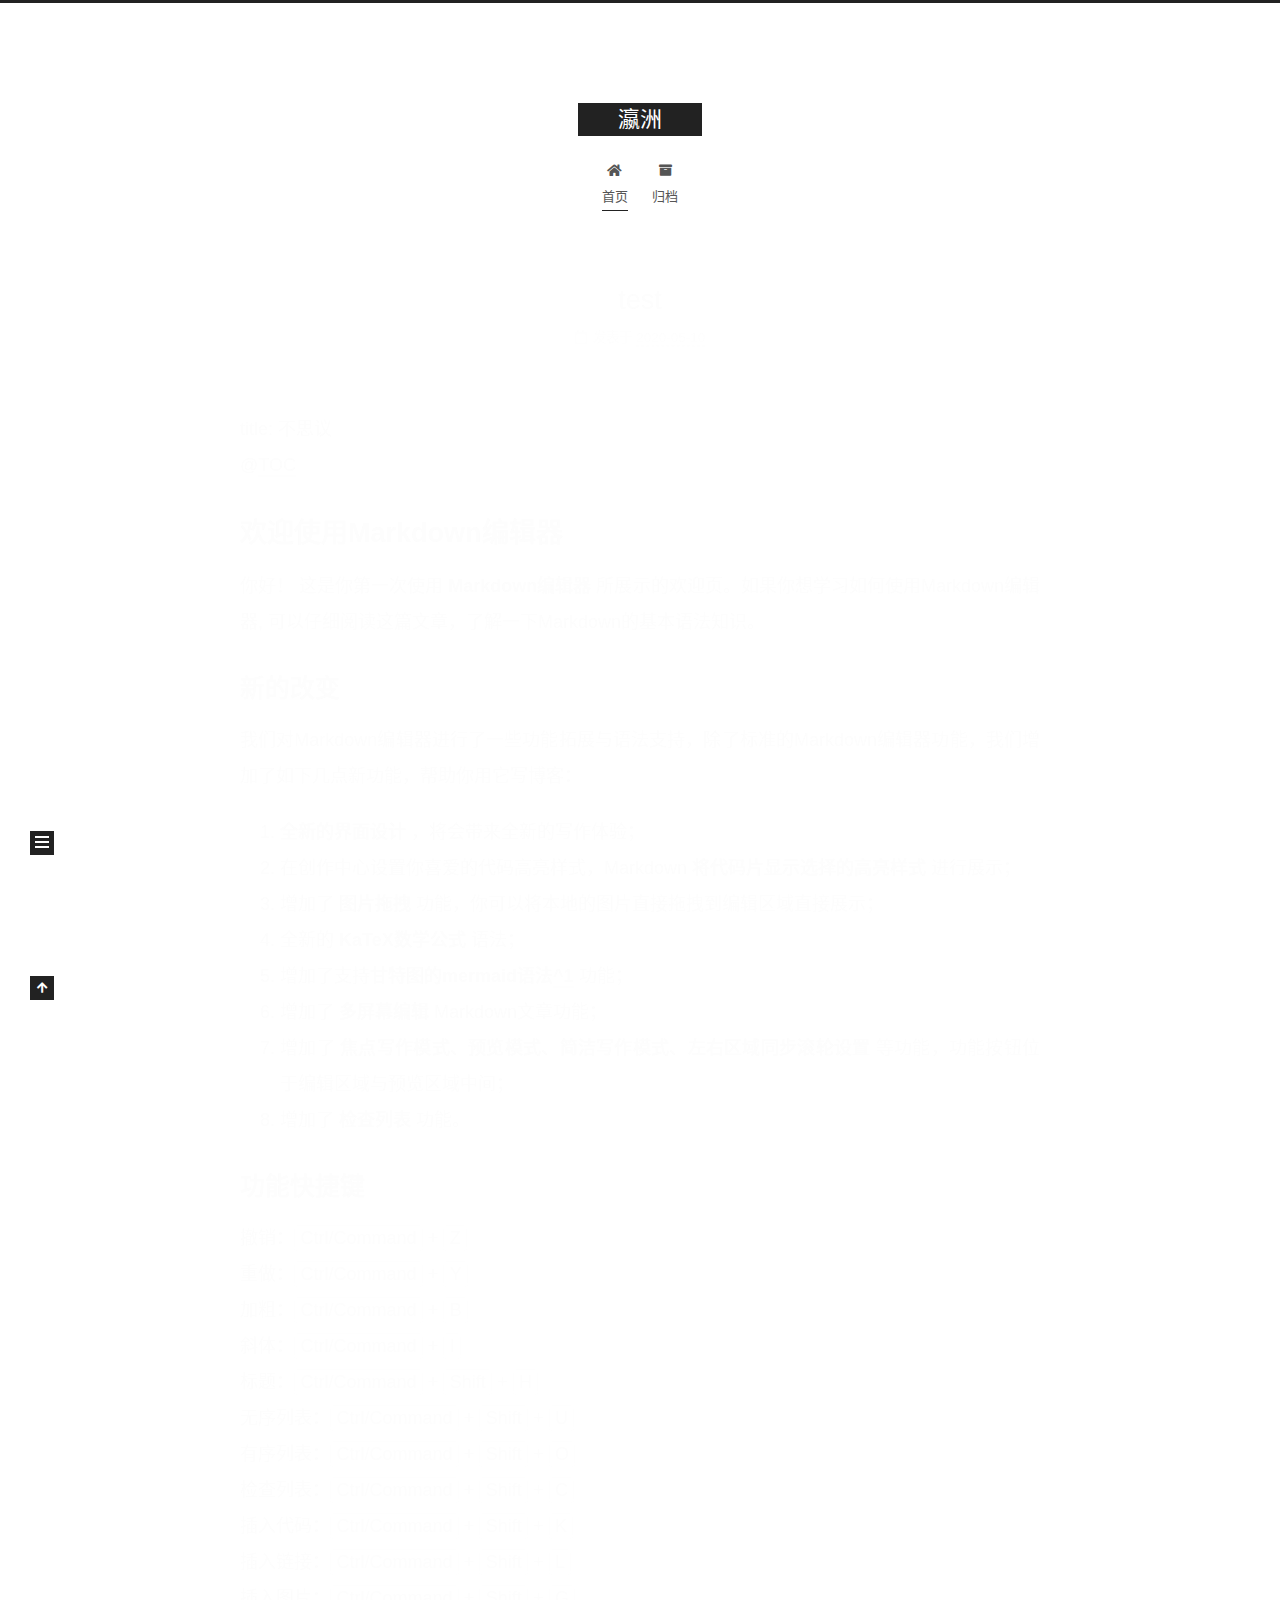
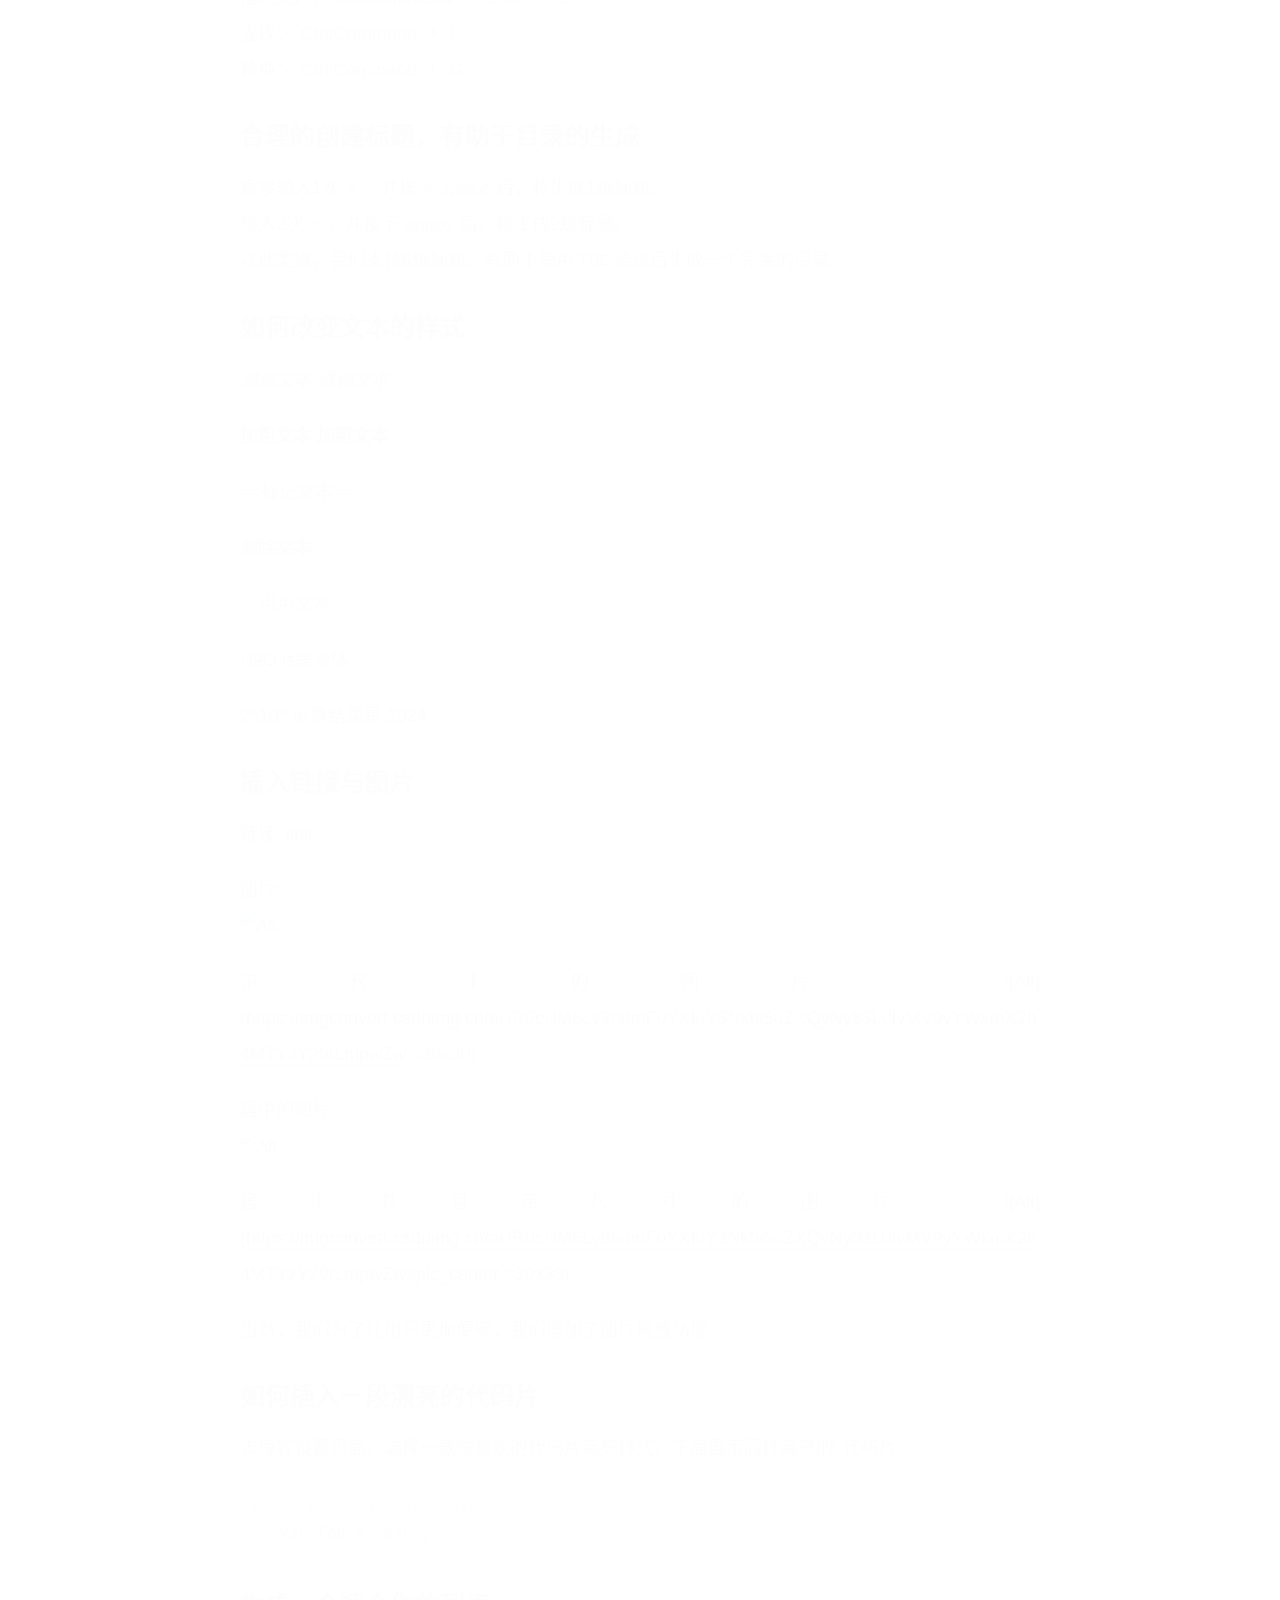
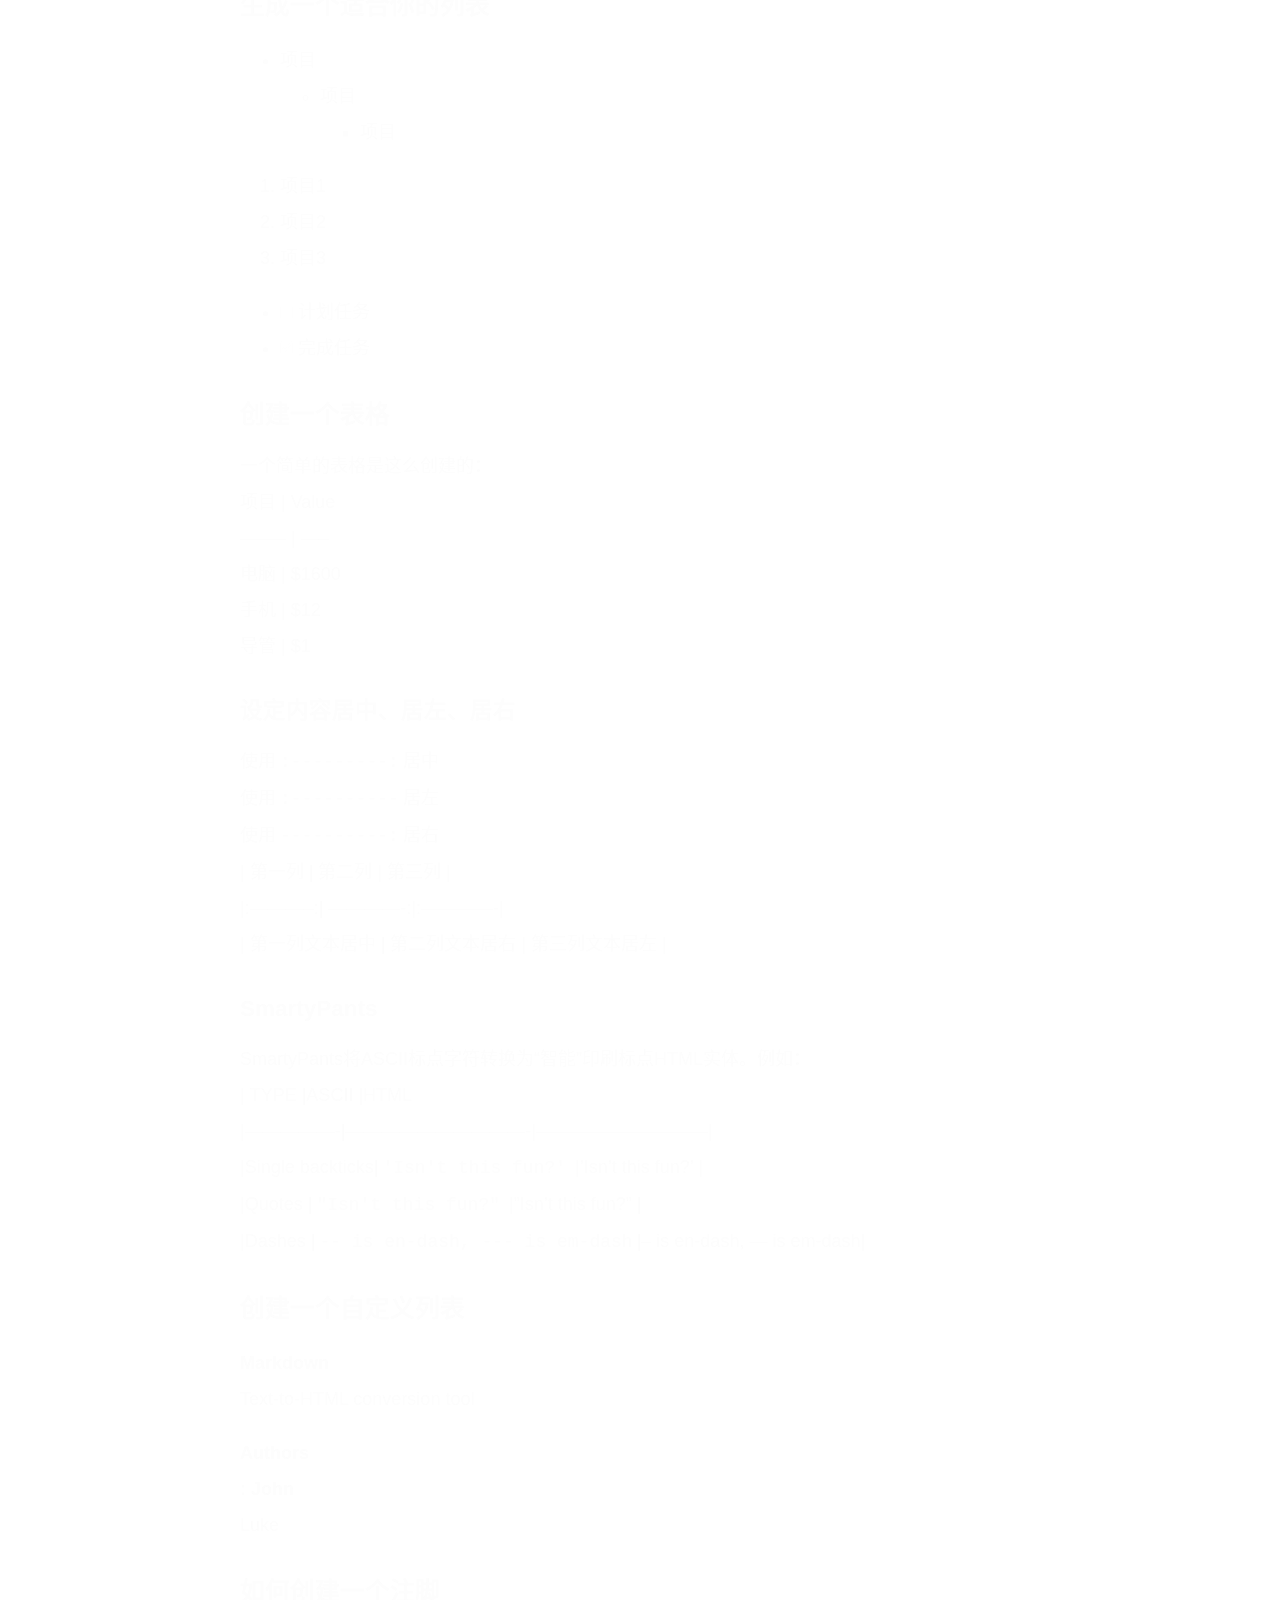
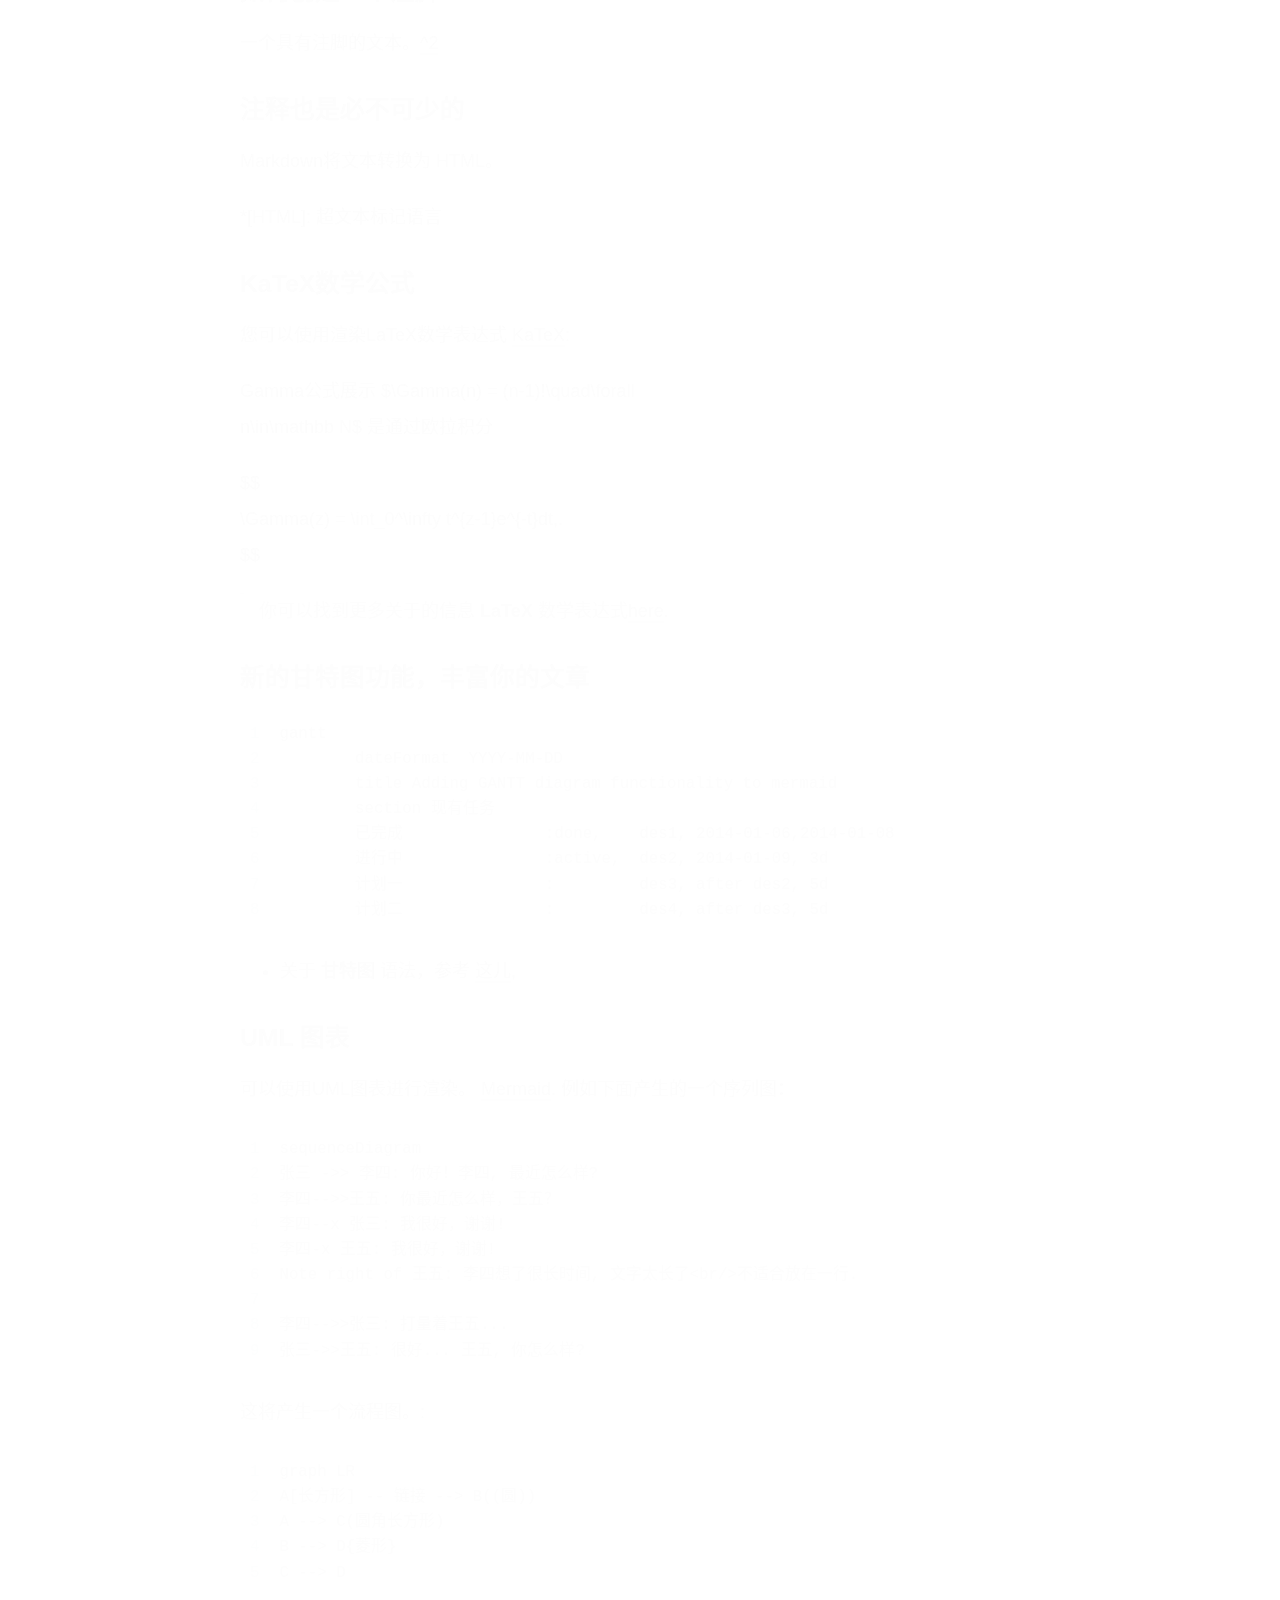
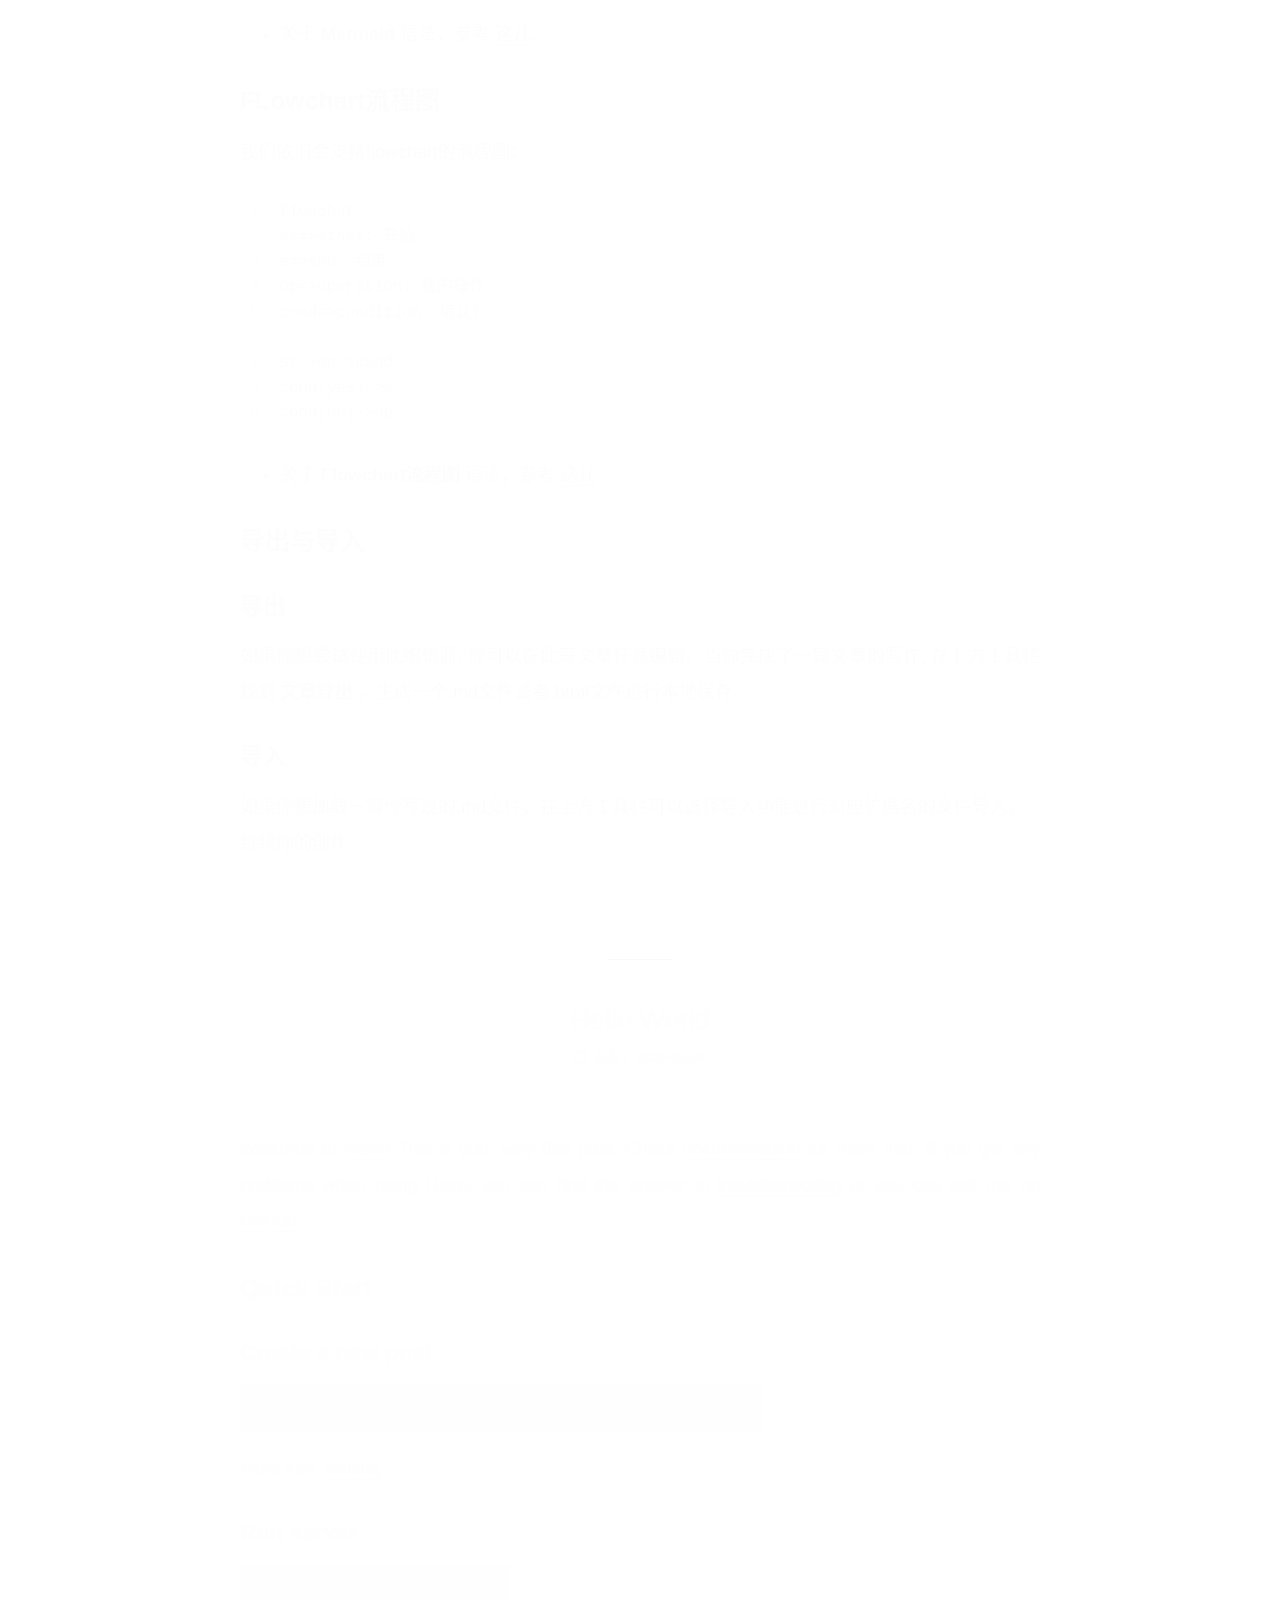
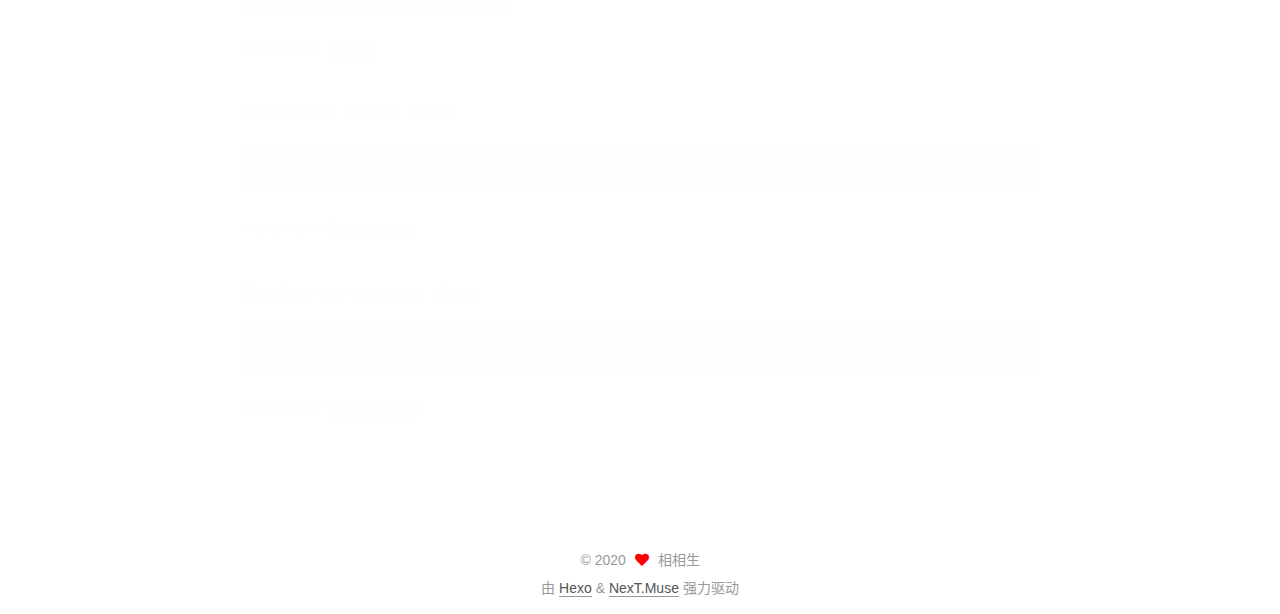
==== index.html @ 1c74854b "Site updated: 2020-05-10 14:52:06" ====
<!DOCTYPE html>
<html lang="zh-CN">
<head>
  <meta charset="UTF-8">
<meta name="viewport" content="width=device-width, initial-scale=1, maximum-scale=2">
<meta name="theme-color" content="#222">
<meta name="generator" content="Hexo 4.2.0">
  <link rel="apple-touch-icon" sizes="180x180" href="/images/apple-touch-icon-next.png">
  <link rel="icon" type="image/png" sizes="32x32" href="/images/favicon-32x32-next.png">
  <link rel="icon" type="image/png" sizes="16x16" href="/images/favicon-16x16-next.png">
  <link rel="mask-icon" href="/images/logo.svg" color="#222">

<link rel="stylesheet" href="/css/main.css">


<link rel="stylesheet" href="/lib/font-awesome/css/all.min.css">

<script id="hexo-configurations">
    var NexT = window.NexT || {};
    var CONFIG = {"hostname":"yoursite.com","root":"/","scheme":"Muse","version":"7.8.0","exturl":false,"sidebar":{"position":"left","display":"post","padding":18,"offset":12,"onmobile":false},"copycode":{"enable":false,"show_result":false,"style":null},"back2top":{"enable":true,"sidebar":false,"scrollpercent":false},"bookmark":{"enable":false,"color":"#222","save":"auto"},"fancybox":false,"mediumzoom":false,"lazyload":false,"pangu":false,"comments":{"style":"tabs","active":null,"storage":true,"lazyload":false,"nav":null},"algolia":{"hits":{"per_page":10},"labels":{"input_placeholder":"Search for Posts","hits_empty":"We didn't find any results for the search: ${query}","hits_stats":"${hits} results found in ${time} ms"}},"localsearch":{"enable":false,"trigger":"auto","top_n_per_article":1,"unescape":false,"preload":false},"motion":{"enable":true,"async":false,"transition":{"post_block":"fadeIn","post_header":"slideDownIn","post_body":"slideDownIn","coll_header":"slideLeftIn","sidebar":"slideUpIn"}}};
  </script>

  <meta name="description" content="风流云散，一别如雨。">
<meta property="og:type" content="website">
<meta property="og:title" content="瀛洲">
<meta property="og:url" content="http://yoursite.com/index.html">
<meta property="og:site_name" content="瀛洲">
<meta property="og:description" content="风流云散，一别如雨。">
<meta property="og:locale" content="zh_CN">
<meta property="article:author" content="相相生">
<meta name="twitter:card" content="summary">

<link rel="canonical" href="http://yoursite.com/">


<script id="page-configurations">
  // https://hexo.io/docs/variables.html
  CONFIG.page = {
    sidebar: "",
    isHome : true,
    isPost : false,
    lang   : 'zh-CN'
  };
</script>

  <title>瀛洲</title>
  






  <noscript>
  <style>
  .use-motion .brand,
  .use-motion .menu-item,
  .sidebar-inner,
  .use-motion .post-block,
  .use-motion .pagination,
  .use-motion .comments,
  .use-motion .post-header,
  .use-motion .post-body,
  .use-motion .collection-header { opacity: initial; }

  .use-motion .site-title,
  .use-motion .site-subtitle {
    opacity: initial;
    top: initial;
  }

  .use-motion .logo-line-before i { left: initial; }
  .use-motion .logo-line-after i { right: initial; }
  </style>
</noscript>

</head>

<body itemscope itemtype="http://schema.org/WebPage">
  <div class="container use-motion">
    <div class="headband"></div>

    <header class="header" itemscope itemtype="http://schema.org/WPHeader">
      <div class="header-inner"><div class="site-brand-container">
  <div class="site-nav-toggle">
    <div class="toggle" aria-label="切换导航栏">
      <span class="toggle-line toggle-line-first"></span>
      <span class="toggle-line toggle-line-middle"></span>
      <span class="toggle-line toggle-line-last"></span>
    </div>
  </div>

  <div class="site-meta">

    <a href="/" class="brand" rel="start">
      <span class="logo-line-before"><i></i></span>
      <h1 class="site-title">瀛洲</h1>
      <span class="logo-line-after"><i></i></span>
    </a>
  </div>

  <div class="site-nav-right">
    <div class="toggle popup-trigger">
    </div>
  </div>
</div>




<nav class="site-nav">
  <ul id="menu" class="main-menu menu">
        <li class="menu-item menu-item-home">

    <a href="/" rel="section"><i class="fa fa-home fa-fw"></i>首页</a>

  </li>
        <li class="menu-item menu-item-archives">

    <a href="/archives/" rel="section"><i class="fa fa-archive fa-fw"></i>归档</a>

  </li>
  </ul>
</nav>




</div>
    </header>

    
  <div class="back-to-top">
    <i class="fa fa-arrow-up"></i>
    <span>0%</span>
  </div>


    <main class="main">
      <div class="main-inner">
        <div class="content-wrap">
          

          <div class="content index posts-expand">
            
      
  
  
  <article itemscope itemtype="http://schema.org/Article" class="post-block" lang="zh-CN">
    <link itemprop="mainEntityOfPage" href="http://yoursite.com/2020/05/10/test/">

    <span hidden itemprop="author" itemscope itemtype="http://schema.org/Person">
      <meta itemprop="image" content="/images/avatar.gif">
      <meta itemprop="name" content="相相生">
      <meta itemprop="description" content="风流云散，一别如雨。">
    </span>

    <span hidden itemprop="publisher" itemscope itemtype="http://schema.org/Organization">
      <meta itemprop="name" content="瀛洲">
    </span>
      <header class="post-header">
        <h2 class="post-title" itemprop="name headline">
          
            <a href="/2020/05/10/test/" class="post-title-link" itemprop="url">test</a>
        </h2>

        <div class="post-meta">
            <span class="post-meta-item">
              <span class="post-meta-item-icon">
                <i class="far fa-calendar"></i>
              </span>
              <span class="post-meta-item-text">发表于</span>

              <time title="创建时间：2020-05-10 09:09:40" itemprop="dateCreated datePublished" datetime="2020-05-10T09:09:40+08:00">2020-05-10</time>
            </span>

          

        </div>
      </header>

    
    
    
    <div class="post-body" itemprop="articleBody">

      
          <p>title: 不思议<br>@<a href="这里写自定义目录标题">TOC</a></p>
<h1 id="欢迎使用Markdown编辑器"><a href="#欢迎使用Markdown编辑器" class="headerlink" title="欢迎使用Markdown编辑器"></a>欢迎使用Markdown编辑器</h1><p>你好！ 这是你第一次使用 <strong>Markdown编辑器</strong> 所展示的欢迎页。如果你想学习如何使用Markdown编辑器, 可以仔细阅读这篇文章，了解一下Markdown的基本语法知识。</p>
<h2 id="新的改变"><a href="#新的改变" class="headerlink" title="新的改变"></a>新的改变</h2><p>我们对Markdown编辑器进行了一些功能拓展与语法支持，除了标准的Markdown编辑器功能，我们增加了如下几点新功能，帮助你用它写博客：</p>
<ol>
<li><strong>全新的界面设计</strong> ，将会带来全新的写作体验；</li>
<li>在创作中心设置你喜爱的代码高亮样式，Markdown <strong>将代码片显示选择的高亮样式</strong> 进行展示；</li>
<li>增加了 <strong>图片拖拽</strong> 功能，你可以将本地的图片直接拖拽到编辑区域直接展示；</li>
<li>全新的 <strong>KaTeX数学公式</strong> 语法；</li>
<li>增加了支持<strong>甘特图的mermaid语法<a href="[mermaid语法说明](https://mermaidjs.github.io/)">^1</a></strong> 功能；</li>
<li>增加了 <strong>多屏幕编辑</strong> Markdown文章功能；</li>
<li>增加了 <strong>焦点写作模式、预览模式、简洁写作模式、左右区域同步滚轮设置</strong> 等功能，功能按钮位于编辑区域与预览区域中间；</li>
<li>增加了 <strong>检查列表</strong> 功能。</li>
</ol>
<h2 id="功能快捷键"><a href="#功能快捷键" class="headerlink" title="功能快捷键"></a>功能快捷键</h2><p>撤销：<kbd>Ctrl/Command</kbd> + <kbd>Z</kbd><br>重做：<kbd>Ctrl/Command</kbd> + <kbd>Y</kbd><br>加粗：<kbd>Ctrl/Command</kbd> + <kbd>B</kbd><br>斜体：<kbd>Ctrl/Command</kbd> + <kbd>I</kbd><br>标题：<kbd>Ctrl/Command</kbd> + <kbd>Shift</kbd> + <kbd>H</kbd><br>无序列表：<kbd>Ctrl/Command</kbd> + <kbd>Shift</kbd> + <kbd>U</kbd><br>有序列表：<kbd>Ctrl/Command</kbd> + <kbd>Shift</kbd> + <kbd>O</kbd><br>检查列表：<kbd>Ctrl/Command</kbd> + <kbd>Shift</kbd> + <kbd>C</kbd><br>插入代码：<kbd>Ctrl/Command</kbd> + <kbd>Shift</kbd> + <kbd>K</kbd><br>插入链接：<kbd>Ctrl/Command</kbd> + <kbd>Shift</kbd> + <kbd>L</kbd><br>插入图片：<kbd>Ctrl/Command</kbd> + <kbd>Shift</kbd> + <kbd>G</kbd><br>查找：<kbd>Ctrl/Command</kbd> + <kbd>F</kbd><br>替换：<kbd>Ctrl/Command</kbd> + <kbd>G</kbd></p>
<h2 id="合理的创建标题，有助于目录的生成"><a href="#合理的创建标题，有助于目录的生成" class="headerlink" title="合理的创建标题，有助于目录的生成"></a>合理的创建标题，有助于目录的生成</h2><p>直接输入1次<kbd>#</kbd>，并按下<kbd>space</kbd>后，将生成1级标题。<br>输入2次<kbd>#</kbd>，并按下<kbd>space</kbd>后，将生成2级标题。<br>以此类推，我们支持6级标题。有助于使用<code>TOC</code>语法后生成一个完美的目录。</p>
<h2 id="如何改变文本的样式"><a href="#如何改变文本的样式" class="headerlink" title="如何改变文本的样式"></a>如何改变文本的样式</h2><p><em>强调文本</em> <em>强调文本</em></p>
<p><strong>加粗文本</strong> <strong>加粗文本</strong></p>
<p>==标记文本==</p>
<p><del>删除文本</del></p>
<blockquote>
<p>引用文本</p>
</blockquote>
<p>H<del>2</del>O is是液体。</p>
<p>2^10^ 运算结果是 1024.</p>
<h2 id="插入链接与图片"><a href="#插入链接与图片" class="headerlink" title="插入链接与图片"></a>插入链接与图片</h2><p>链接: <a href="https://www.csdn.net/" target="_blank" rel="noopener">link</a>.</p>
<p>图片: <img src="https://imgconvert.csdnimg.cn/aHR0cHM6Ly9hdmF0YXIuY3Nkbi5uZXQvNy83L0IvMV9yYWxmX2h4MTYzY29tLmpwZw" alt="Alt"></p>
<p>带尺寸的图片: ![Alt](<a href="https://imgconvert.csdnimg.cn/aHR0cHM6Ly9hdmF0YXIuY3Nkbi5uZXQvNy83L0IvMV9yYWxmX2h4MTYzY29tLmpwZw" target="_blank" rel="noopener">https://imgconvert.csdnimg.cn/aHR0cHM6Ly9hdmF0YXIuY3Nkbi5uZXQvNy83L0IvMV9yYWxmX2h4MTYzY29tLmpwZw</a> =30x30)</p>
<p>居中的图片: <img src="https://imgconvert.csdnimg.cn/aHR0cHM6Ly9hdmF0YXIuY3Nkbi5uZXQvNy83L0IvMV9yYWxmX2h4MTYzY29tLmpwZw#pic_center" alt="Alt"></p>
<p>居中并且带尺寸的图片: ![Alt](<a href="https://imgconvert.csdnimg.cn/aHR0cHM6Ly9hdmF0YXIuY3Nkbi5uZXQvNy83L0IvMV9yYWxmX2h4MTYzY29tLmpwZw#pic_center" target="_blank" rel="noopener">https://imgconvert.csdnimg.cn/aHR0cHM6Ly9hdmF0YXIuY3Nkbi5uZXQvNy83L0IvMV9yYWxmX2h4MTYzY29tLmpwZw#pic_center</a> =30x30)</p>
<p>当然，我们为了让用户更加便捷，我们增加了图片拖拽功能。</p>
<h2 id="如何插入一段漂亮的代码片"><a href="#如何插入一段漂亮的代码片" class="headerlink" title="如何插入一段漂亮的代码片"></a>如何插入一段漂亮的代码片</h2><p>去<a href="https://mp.csdn.net/console/configBlog" target="_blank" rel="noopener">博客设置</a>页面，选择一款你喜欢的代码片高亮样式，下面展示同样高亮的 <code>代码片</code>.</p>
<figure class="highlight javascript"><table><tr><td class="gutter"><pre><span class="line">1</span><br><span class="line">2</span><br></pre></td><td class="code"><pre><span class="line"><span class="comment">// An highlighted block</span></span><br><span class="line"><span class="keyword">var</span> foo = <span class="string">'bar'</span>;</span><br></pre></td></tr></table></figure>

<h2 id="生成一个适合你的列表"><a href="#生成一个适合你的列表" class="headerlink" title="生成一个适合你的列表"></a>生成一个适合你的列表</h2><ul>
<li>项目<ul>
<li>项目<ul>
<li>项目</li>
</ul>
</li>
</ul>
</li>
</ul>
<ol>
<li>项目1</li>
<li>项目2</li>
<li>项目3</li>
</ol>
<ul>
<li><input disabled="" type="checkbox"> 计划任务</li>
<li><input checked="" disabled="" type="checkbox"> 完成任务</li>
</ul>
<h2 id="创建一个表格"><a href="#创建一个表格" class="headerlink" title="创建一个表格"></a>创建一个表格</h2><p>一个简单的表格是这么创建的：<br>项目     | Value<br>——– | —–<br>电脑  | $1600<br>手机  | $12<br>导管  | $1</p>
<h3 id="设定内容居中、居左、居右"><a href="#设定内容居中、居左、居右" class="headerlink" title="设定内容居中、居左、居右"></a>设定内容居中、居左、居右</h3><p>使用<code>:---------:</code>居中<br>使用<code>:----------</code>居左<br>使用<code>----------:</code>居右<br>| 第一列       | 第二列         | 第三列        |<br>|:———–:| ————-:|:————-|<br>| 第一列文本居中 | 第二列文本居右  | 第三列文本居左 |</p>
<h3 id="SmartyPants"><a href="#SmartyPants" class="headerlink" title="SmartyPants"></a>SmartyPants</h3><p>SmartyPants将ASCII标点字符转换为“智能”印刷标点HTML实体。例如：<br>|    TYPE   |ASCII                          |HTML<br>|—————-|——————————-|—————————–|<br>|Single backticks|<code>&#39;Isn&#39;t this fun?&#39;</code>            |’Isn’t this fun?’            |<br>|Quotes          |<code>&quot;Isn&#39;t this fun?&quot;</code>            |”Isn’t this fun?”            |<br>|Dashes          |<code>-- is en-dash, --- is em-dash</code>|– is en-dash, — is em-dash|</p>
<h2 id="创建一个自定义列表"><a href="#创建一个自定义列表" class="headerlink" title="创建一个自定义列表"></a>创建一个自定义列表</h2><dl><dt>Markdown</dt><dd>Text-to-HTML conversion tool</dd></dl><dl><dt>Authors<br>:  John</dt><dd>Luke</dd></dl><h2 id="如何创建一个注脚"><a href="#如何创建一个注脚" class="headerlink" title="如何创建一个注脚"></a>如何创建一个注脚</h2><p>一个具有注脚的文本。<a href="注脚的解释">^2</a></p>
<h2 id="注释也是必不可少的"><a href="#注释也是必不可少的" class="headerlink" title="注释也是必不可少的"></a>注释也是必不可少的</h2><p>Markdown将文本转换为 HTML。</p>
<p>*[HTML]:   超文本标记语言</p>
<h2 id="KaTeX数学公式"><a href="#KaTeX数学公式" class="headerlink" title="KaTeX数学公式"></a>KaTeX数学公式</h2><p>您可以使用渲染LaTeX数学表达式 <a href="https://khan.github.io/KaTeX/" target="_blank" rel="noopener">KaTeX</a>:</p>
<p>Gamma公式展示 $\Gamma(n) = (n-1)!\quad\forall<br>n\in\mathbb N$ 是通过欧拉积分</p>
<p>$$<br>\Gamma(z) = \int_0^\infty t^{z-1}e^{-t}dt,.<br>$$</p>
<blockquote>
<p>你可以找到更多关于的信息 <strong>LaTeX</strong> 数学表达式<a href="http://meta.math.stackexchange.com/questions/5020/mathjax-basic-tutorial-and-quick-reference" target="_blank" rel="noopener">here</a>.</p>
</blockquote>
<h2 id="新的甘特图功能，丰富你的文章"><a href="#新的甘特图功能，丰富你的文章" class="headerlink" title="新的甘特图功能，丰富你的文章"></a>新的甘特图功能，丰富你的文章</h2><figure class="highlight plain"><table><tr><td class="gutter"><pre><span class="line">1</span><br><span class="line">2</span><br><span class="line">3</span><br><span class="line">4</span><br><span class="line">5</span><br><span class="line">6</span><br><span class="line">7</span><br><span class="line">8</span><br></pre></td><td class="code"><pre><span class="line">gantt</span><br><span class="line">        dateFormat  YYYY-MM-DD</span><br><span class="line">        title Adding GANTT diagram functionality to mermaid</span><br><span class="line">        section 现有任务</span><br><span class="line">        已完成               :done,    des1, 2014-01-06,2014-01-08</span><br><span class="line">        进行中               :active,  des2, 2014-01-09, 3d</span><br><span class="line">        计划一               :         des3, after des2, 5d</span><br><span class="line">        计划二               :         des4, after des3, 5d</span><br></pre></td></tr></table></figure>
<ul>
<li>关于 <strong>甘特图</strong> 语法，参考 <a href="https://mermaidjs.github.io/" target="_blank" rel="noopener">这儿</a>,</li>
</ul>
<h2 id="UML-图表"><a href="#UML-图表" class="headerlink" title="UML 图表"></a>UML 图表</h2><p>可以使用UML图表进行渲染。 <a href="https://mermaidjs.github.io/" target="_blank" rel="noopener">Mermaid</a>. 例如下面产生的一个序列图：</p>
<figure class="highlight plain"><table><tr><td class="gutter"><pre><span class="line">1</span><br><span class="line">2</span><br><span class="line">3</span><br><span class="line">4</span><br><span class="line">5</span><br><span class="line">6</span><br><span class="line">7</span><br><span class="line">8</span><br><span class="line">9</span><br></pre></td><td class="code"><pre><span class="line">sequenceDiagram</span><br><span class="line">张三 -&gt;&gt; 李四: 你好！李四, 最近怎么样?</span><br><span class="line">李四--&gt;&gt;王五: 你最近怎么样，王五？</span><br><span class="line">李四--x 张三: 我很好，谢谢!</span><br><span class="line">李四-x 王五: 我很好，谢谢!</span><br><span class="line">Note right of 王五: 李四想了很长时间, 文字太长了&lt;br&#x2F;&gt;不适合放在一行.</span><br><span class="line"></span><br><span class="line">李四--&gt;&gt;张三: 打量着王五...</span><br><span class="line">张三-&gt;&gt;王五: 很好... 王五, 你怎么样?</span><br></pre></td></tr></table></figure>

<p>这将产生一个流程图。:</p>
<figure class="highlight plain"><table><tr><td class="gutter"><pre><span class="line">1</span><br><span class="line">2</span><br><span class="line">3</span><br><span class="line">4</span><br><span class="line">5</span><br></pre></td><td class="code"><pre><span class="line">graph LR</span><br><span class="line">A[长方形] -- 链接 --&gt; B((圆))</span><br><span class="line">A --&gt; C(圆角长方形)</span><br><span class="line">B --&gt; D&#123;菱形&#125;</span><br><span class="line">C --&gt; D</span><br></pre></td></tr></table></figure>

<ul>
<li>关于 <strong>Mermaid</strong> 语法，参考 <a href="https://mermaidjs.github.io/" target="_blank" rel="noopener">这儿</a>,</li>
</ul>
<h2 id="FLowchart流程图"><a href="#FLowchart流程图" class="headerlink" title="FLowchart流程图"></a>FLowchart流程图</h2><p>我们依旧会支持flowchart的流程图：</p>
<figure class="highlight plain"><table><tr><td class="gutter"><pre><span class="line">1</span><br><span class="line">2</span><br><span class="line">3</span><br><span class="line">4</span><br><span class="line">5</span><br><span class="line">6</span><br><span class="line">7</span><br><span class="line">8</span><br><span class="line">9</span><br></pre></td><td class="code"><pre><span class="line">flowchat</span><br><span class="line">st&#x3D;&gt;start: 开始</span><br><span class="line">e&#x3D;&gt;end: 结束</span><br><span class="line">op&#x3D;&gt;operation: 我的操作</span><br><span class="line">cond&#x3D;&gt;condition: 确认？</span><br><span class="line"></span><br><span class="line">st-&gt;op-&gt;cond</span><br><span class="line">cond(yes)-&gt;e</span><br><span class="line">cond(no)-&gt;op</span><br></pre></td></tr></table></figure>

<ul>
<li>关于 <strong>Flowchart流程图</strong> 语法，参考 <a href="http://adrai.github.io/flowchart.js/" target="_blank" rel="noopener">这儿</a>.</li>
</ul>
<h2 id="导出与导入"><a href="#导出与导入" class="headerlink" title="导出与导入"></a>导出与导入</h2><h3 id="导出"><a href="#导出" class="headerlink" title="导出"></a>导出</h3><p>如果你想尝试使用此编辑器, 你可以在此篇文章任意编辑。当你完成了一篇文章的写作, 在上方工具栏找到 <strong>文章导出</strong> ，生成一个.md文件或者.html文件进行本地保存。</p>
<h3 id="导入"><a href="#导入" class="headerlink" title="导入"></a>导入</h3><p>如果你想加载一篇你写过的.md文件，在上方工具栏可以选择导入功能进行对应扩展名的文件导入，<br>继续你的创作。</p>

      
    </div>

    
    
    
      <footer class="post-footer">
        <div class="post-eof"></div>
      </footer>
  </article>
  
  
  

      
  
  
  <article itemscope itemtype="http://schema.org/Article" class="post-block" lang="zh-CN">
    <link itemprop="mainEntityOfPage" href="http://yoursite.com/2020/05/09/hello-world/">

    <span hidden itemprop="author" itemscope itemtype="http://schema.org/Person">
      <meta itemprop="image" content="/images/avatar.gif">
      <meta itemprop="name" content="相相生">
      <meta itemprop="description" content="风流云散，一别如雨。">
    </span>

    <span hidden itemprop="publisher" itemscope itemtype="http://schema.org/Organization">
      <meta itemprop="name" content="瀛洲">
    </span>
      <header class="post-header">
        <h2 class="post-title" itemprop="name headline">
          
            <a href="/2020/05/09/hello-world/" class="post-title-link" itemprop="url">Hello World</a>
        </h2>

        <div class="post-meta">
            <span class="post-meta-item">
              <span class="post-meta-item-icon">
                <i class="far fa-calendar"></i>
              </span>
              <span class="post-meta-item-text">发表于</span>

              <time title="创建时间：2020-05-09 23:28:35" itemprop="dateCreated datePublished" datetime="2020-05-09T23:28:35+08:00">2020-05-09</time>
            </span>

          

        </div>
      </header>

    
    
    
    <div class="post-body" itemprop="articleBody">

      
          <p>Welcome to <a href="https://hexo.io/" target="_blank" rel="noopener">Hexo</a>! This is your very first post. Check <a href="https://hexo.io/docs/" target="_blank" rel="noopener">documentation</a> for more info. If you get any problems when using Hexo, you can find the answer in <a href="https://hexo.io/docs/troubleshooting.html" target="_blank" rel="noopener">troubleshooting</a> or you can ask me on <a href="https://github.com/hexojs/hexo/issues" target="_blank" rel="noopener">GitHub</a>.</p>
<h2 id="Quick-Start"><a href="#Quick-Start" class="headerlink" title="Quick Start"></a>Quick Start</h2><h3 id="Create-a-new-post"><a href="#Create-a-new-post" class="headerlink" title="Create a new post"></a>Create a new post</h3><figure class="highlight bash"><table><tr><td class="gutter"><pre><span class="line">1</span><br></pre></td><td class="code"><pre><span class="line">$ hexo new <span class="string">"My New Post"</span></span><br></pre></td></tr></table></figure>

<p>More info: <a href="https://hexo.io/docs/writing.html" target="_blank" rel="noopener">Writing</a></p>
<h3 id="Run-server"><a href="#Run-server" class="headerlink" title="Run server"></a>Run server</h3><figure class="highlight bash"><table><tr><td class="gutter"><pre><span class="line">1</span><br></pre></td><td class="code"><pre><span class="line">$ hexo server</span><br></pre></td></tr></table></figure>

<p>More info: <a href="https://hexo.io/docs/server.html" target="_blank" rel="noopener">Server</a></p>
<h3 id="Generate-static-files"><a href="#Generate-static-files" class="headerlink" title="Generate static files"></a>Generate static files</h3><figure class="highlight bash"><table><tr><td class="gutter"><pre><span class="line">1</span><br></pre></td><td class="code"><pre><span class="line">$ hexo generate</span><br></pre></td></tr></table></figure>

<p>More info: <a href="https://hexo.io/docs/generating.html" target="_blank" rel="noopener">Generating</a></p>
<h3 id="Deploy-to-remote-sites"><a href="#Deploy-to-remote-sites" class="headerlink" title="Deploy to remote sites"></a>Deploy to remote sites</h3><figure class="highlight bash"><table><tr><td class="gutter"><pre><span class="line">1</span><br></pre></td><td class="code"><pre><span class="line">$ hexo deploy</span><br></pre></td></tr></table></figure>

<p>More info: <a href="https://hexo.io/docs/one-command-deployment.html" target="_blank" rel="noopener">Deployment</a></p>

      
    </div>

    
    
    
      <footer class="post-footer">
        <div class="post-eof"></div>
      </footer>
  </article>
  
  
  


  



          </div>
          

<script>
  window.addEventListener('tabs:register', () => {
    let { activeClass } = CONFIG.comments;
    if (CONFIG.comments.storage) {
      activeClass = localStorage.getItem('comments_active') || activeClass;
    }
    if (activeClass) {
      let activeTab = document.querySelector(`a[href="#comment-${activeClass}"]`);
      if (activeTab) {
        activeTab.click();
      }
    }
  });
  if (CONFIG.comments.storage) {
    window.addEventListener('tabs:click', event => {
      if (!event.target.matches('.tabs-comment .tab-content .tab-pane')) return;
      let commentClass = event.target.classList[1];
      localStorage.setItem('comments_active', commentClass);
    });
  }
</script>

        </div>
          
  
  <div class="toggle sidebar-toggle">
    <span class="toggle-line toggle-line-first"></span>
    <span class="toggle-line toggle-line-middle"></span>
    <span class="toggle-line toggle-line-last"></span>
  </div>

  <aside class="sidebar">
    <div class="sidebar-inner">

      <ul class="sidebar-nav motion-element">
        <li class="sidebar-nav-toc">
          文章目录
        </li>
        <li class="sidebar-nav-overview">
          站点概览
        </li>
      </ul>

      <!--noindex-->
      <div class="post-toc-wrap sidebar-panel">
      </div>
      <!--/noindex-->

      <div class="site-overview-wrap sidebar-panel">
        <div class="site-author motion-element" itemprop="author" itemscope itemtype="http://schema.org/Person">
  <p class="site-author-name" itemprop="name">相相生</p>
  <div class="site-description" itemprop="description">风流云散，一别如雨。</div>
</div>
<div class="site-state-wrap motion-element">
  <nav class="site-state">
      <div class="site-state-item site-state-posts">
          <a href="/archives/">
        
          <span class="site-state-item-count">2</span>
          <span class="site-state-item-name">日志</span>
        </a>
      </div>
  </nav>
</div>



      </div>

    </div>
  </aside>
  <div id="sidebar-dimmer"></div>


      </div>
    </main>

    <footer class="footer">
      <div class="footer-inner">
        

        

<div class="copyright">
  
  &copy; 
  <span itemprop="copyrightYear">2020</span>
  <span class="with-love">
    <i class="fa fa-heart"></i>
  </span>
  <span class="author" itemprop="copyrightHolder">相相生</span>
</div>
  <div class="powered-by">由 <a href="https://hexo.io/" class="theme-link" rel="noopener" target="_blank">Hexo</a> & <a href="https://muse.theme-next.org/" class="theme-link" rel="noopener" target="_blank">NexT.Muse</a> 强力驱动
  </div>

        








      </div>
    </footer>
  </div>

  
  <script src="/lib/anime.min.js"></script>
  <script src="/lib/velocity/velocity.min.js"></script>
  <script src="/lib/velocity/velocity.ui.min.js"></script>

<script src="/js/utils.js"></script>

<script src="/js/motion.js"></script>


<script src="/js/schemes/muse.js"></script>


<script src="/js/next-boot.js"></script>




  















  

  

</body>
</html>
---- css/main.css ----
:root {
  --body-bg-color: #fff;
  --content-bg-color: #fff;
  --card-bg-color: #f5f5f5;
  --text-color: #555;
  --blockquote-color: #666;
  --link-color: #555;
  --link-hover-color: #222;
  --brand-color: #fff;
  --brand-hover-color: #fff;
  --table-row-odd-bg-color: #f9f9f9;
  --table-row-hover-bg-color: #f5f5f5;
  --menu-item-bg-color: #f5f5f5;
  --btn-default-bg: #222;
  --btn-default-color: #fff;
  --btn-default-border-color: #222;
  --btn-default-hover-bg: #fff;
  --btn-default-hover-color: #222;
  --btn-default-hover-border-color: #222;
}
html {
  line-height: 1.15; /* 1 */
  -webkit-text-size-adjust: 100%; /* 2 */
}
body {
  margin: 0;
}
main {
  display: block;
}
h1 {
  font-size: 2em;
  margin: 0.67em 0;
}
hr {
  box-sizing: content-box; /* 1 */
  height: 0; /* 1 */
  overflow: visible; /* 2 */
}
pre {
  font-family: monospace, monospace; /* 1 */
  font-size: 1em; /* 2 */
}
a {
  background: transparent;
}
abbr[title] {
  border-bottom: none; /* 1 */
  text-decoration: underline; /* 2 */
  text-decoration: underline dotted; /* 2 */
}
b,
strong {
  font-weight: bolder;
}
code,
kbd,
samp {
  font-family: monospace, monospace; /* 1 */
  font-size: 1em; /* 2 */
}
small {
  font-size: 80%;
}
sub,
sup {
  font-size: 75%;
  line-height: 0;
  position: relative;
  vertical-align: baseline;
}
sub {
  bottom: -0.25em;
}
sup {
  top: -0.5em;
}
img {
  border-style: none;
}
button,
input,
optgroup,
select,
textarea {
  font-family: inherit; /* 1 */
  font-size: 100%; /* 1 */
  line-height: 1.15; /* 1 */
  margin: 0; /* 2 */
}
button,
input {
/* 1 */
  overflow: visible;
}
button,
select {
/* 1 */
  text-transform: none;
}
button,
[type='button'],
[type='reset'],
[type='submit'] {
  -webkit-appearance: button;
}
button::-moz-focus-inner,
[type='button']::-moz-focus-inner,
[type='reset']::-moz-focus-inner,
[type='submit']::-moz-focus-inner {
  border-style: none;
  padding: 0;
}
button:-moz-focusring,
[type='button']:-moz-focusring,
[type='reset']:-moz-focusring,
[type='submit']:-moz-focusring {
  outline: 1px dotted ButtonText;
}
fieldset {
  padding: 0.35em 0.75em 0.625em;
}
legend {
  box-sizing: border-box; /* 1 */
  color: inherit; /* 2 */
  display: table; /* 1 */
  max-width: 100%; /* 1 */
  padding: 0; /* 3 */
  white-space: normal; /* 1 */
}
progress {
  vertical-align: baseline;
}
textarea {
  overflow: auto;
}
[type='checkbox'],
[type='radio'] {
  box-sizing: border-box; /* 1 */
  padding: 0; /* 2 */
}
[type='number']::-webkit-inner-spin-button,
[type='number']::-webkit-outer-spin-button {
  height: auto;
}
[type='search'] {
  outline-offset: -2px; /* 2 */
  -webkit-appearance: textfield; /* 1 */
}
[type='search']::-webkit-search-decoration {
  -webkit-appearance: none;
}
::-webkit-file-upload-button {
  font: inherit; /* 2 */
  -webkit-appearance: button; /* 1 */
}
details {
  display: block;
}
summary {
  display: list-item;
}
template {
  display: none;
}
[hidden] {
  display: none;
}
::selection {
  background: #262a30;
  color: #eee;
}
html,
body {
  height: 100%;
}
body {
  background: var(--body-bg-color);
  color: var(--text-color);
  font-family: 'Lato', "PingFang SC", "Microsoft YaHei", sans-serif;
  font-size: 1em;
  line-height: 2;
}
@media (max-width: 991px) {
  body {
    padding-left: 0 !important;
    padding-right: 0 !important;
  }
}
h1,
h2,
h3,
h4,
h5,
h6 {
  font-family: 'Lato', "PingFang SC", "Microsoft YaHei", sans-serif;
  font-weight: bold;
  line-height: 1.5;
  margin: 20px 0 15px;
}
h1 {
  font-size: 1.5em;
}
h2 {
  font-size: 1.375em;
}
h3 {
  font-size: 1.25em;
}
h4 {
  font-size: 1.125em;
}
h5 {
  font-size: 1em;
}
h6 {
  font-size: 0.875em;
}
p {
  margin: 0 0 20px 0;
}
a,
span.exturl {
  border-bottom: 1px solid #999;
  color: var(--link-color);
  outline: 0;
  text-decoration: none;
  overflow-wrap: break-word;
  word-wrap: break-word;
  cursor: pointer;
}
a:hover,
span.exturl:hover {
  border-bottom-color: var(--link-hover-color);
  color: var(--link-hover-color);
}
iframe,
img,
video {
  display: block;
  margin-left: auto;
  margin-right: auto;
  max-width: 100%;
}
hr {
  background-image: repeating-linear-gradient(-45deg, #ddd, #ddd 4px, transparent 4px, transparent 8px);
  border: 0;
  height: 3px;
  margin: 40px 0;
}
blockquote {
  border-left: 4px solid #ddd;
  color: var(--blockquote-color);
  margin: 0;
  padding: 0 15px;
}
blockquote cite::before {
  content: '-';
  padding: 0 5px;
}
dt {
  font-weight: bold;
}
dd {
  margin: 0;
  padding: 0;
}
kbd {
  background-color: #f5f5f5;
  background-image: linear-gradient(#eee, #fff, #eee);
  border: 1px solid #ccc;
  border-radius: 0.2em;
  box-shadow: 0.1em 0.1em 0.2em rgba(0,0,0,0.1);
  color: #555;
  font-family: inherit;
  padding: 0.1em 0.3em;
  white-space: nowrap;
}
.table-container {
  overflow: auto;
}
table {
  border-collapse: collapse;
  border-spacing: 0;
  font-size: 0.875em;
  margin: 0 0 20px 0;
  width: 100%;
}
tbody tr:nth-of-type(odd) {
  background: var(--table-row-odd-bg-color);
}
tbody tr:hover {
  background: var(--table-row-hover-bg-color);
}
caption,
th,
td {
  font-weight: normal;
  padding: 8px;
  vertical-align: middle;
}
th,
td {
  border: 1px solid #ddd;
  border-bottom: 3px solid #ddd;
}
th {
  font-weight: 700;
  padding-bottom: 10px;
}
td {
  border-bottom-width: 1px;
}
.btn {
  background: var(--btn-default-bg);
  border: 2px solid var(--btn-default-border-color);
  border-radius: 0;
  color: var(--btn-default-color);
  display: inline-block;
  font-size: 0.875em;
  line-height: 2;
  padding: 0 20px;
  text-decoration: none;
  transition-property: background-color;
  transition-delay: 0s;
  transition-duration: 0.2s;
  transition-timing-function: ease-in-out;
}
.btn:hover {
  background: var(--btn-default-hover-bg);
  border-color: var(--btn-default-hover-border-color);
  color: var(--btn-default-hover-color);
}
.btn + .btn {
  margin: 0 0 8px 8px;
}
.btn .fa-fw {
  text-align: left;
  width: 1.285714285714286em;
}
.toggle {
  line-height: 0;
}
.toggle .toggle-line {
  background: #fff;
  display: inline-block;
  height: 2px;
  left: 0;
  position: relative;
  top: 0;
  transition: all 0.4s;
  vertical-align: top;
  width: 100%;
}
.toggle .toggle-line:not(:first-child) {
  margin-top: 3px;
}
.toggle.toggle-arrow .toggle-line-first {
  left: 50%;
  top: 2px;
  transform: rotate(45deg);
  width: 50%;
}
.toggle.toggle-arrow .toggle-line-middle {
  left: 2px;
  width: 90%;
}
.toggle.toggle-arrow .toggle-line-last {
  left: 50%;
  top: -2px;
  transform: rotate(-45deg);
  width: 50%;
}
.toggle.toggle-close .toggle-line-first {
  transform: rotate(-45deg);
  top: 5px;
}
.toggle.toggle-close .toggle-line-middle {
  opacity: 0;
}
.toggle.toggle-close .toggle-line-last {
  transform: rotate(45deg);
  top: -5px;
}
.highlight,
pre {
  background: #f7f7f7;
  color: #4d4d4c;
  line-height: 1.6;
  margin: 0 auto 20px;
}
pre,
code {
  font-family: consolas, Menlo, monospace, "PingFang SC", "Microsoft YaHei";
}
code {
  background: #eee;
  border-radius: 3px;
  color: #555;
  padding: 2px 4px;
  overflow-wrap: break-word;
  word-wrap: break-word;
}
.highlight *::selection {
  background: #d6d6d6;
}
.highlight pre {
  border: 0;
  margin: 0;
  padding: 10px 0;
}
.highlight table {
  border: 0;
  margin: 0;
  width: auto;
}
.highlight td {
  border: 0;
  padding: 0;
}
.highlight figcaption {
  background: #eff2f3;
  color: #4d4d4c;
  display: flex;
  font-size: 0.875em;
  justify-content: space-between;
  line-height: 1.2;
  padding: 0.5em;
}
.highlight figcaption a {
  color: #4d4d4c;
}
.highlight figcaption a:hover {
  border-bottom-color: #4d4d4c;
}
.highlight .gutter {
  -moz-user-select: none;
  -ms-user-select: none;
  -webkit-user-select: none;
  user-select: none;
}
.highlight .gutter pre {
  background: #eff2f3;
  color: #869194;
  padding-left: 10px;
  padding-right: 10px;
  text-align: right;
}
.highlight .code pre {
  background: #f7f7f7;
  padding-left: 10px;
  width: 100%;
}
.gist table {
  width: auto;
}
.gist table td {
  border: 0;
}
pre {
  overflow: auto;
  padding: 10px;
}
pre code {
  background: none;
  color: #4d4d4c;
  font-size: 0.875em;
  padding: 0;
  text-shadow: none;
}
pre .deletion {
  background: #fdd;
}
pre .addition {
  background: #dfd;
}
pre .meta {
  color: #eab700;
  -moz-user-select: none;
  -ms-user-select: none;
  -webkit-user-select: none;
  user-select: none;
}
pre .comment {
  color: #8e908c;
}
pre .variable,
pre .attribute,
pre .tag,
pre .name,
pre .regexp,
pre .ruby .constant,
pre .xml .tag .title,
pre .xml .pi,
pre .xml .doctype,
pre .html .doctype,
pre .css .id,
pre .css .class,
pre .css .pseudo {
  color: #c82829;
}
pre .number,
pre .preprocessor,
pre .built_in,
pre .builtin-name,
pre .literal,
pre .params,
pre .constant,
pre .command {
  color: #f5871f;
}
pre .ruby .class .title,
pre .css .rules .attribute,
pre .string,
pre .symbol,
pre .value,
pre .inheritance,
pre .header,
pre .ruby .symbol,
pre .xml .cdata,
pre .special,
pre .formula {
  color: #718c00;
}
pre .title,
pre .css .hexcolor {
  color: #3e999f;
}
pre .function,
pre .python .decorator,
pre .python .title,
pre .ruby .function .title,
pre .ruby .title .keyword,
pre .perl .sub,
pre .javascript .title,
pre .coffeescript .title {
  color: #4271ae;
}
pre .keyword,
pre .javascript .function {
  color: #8959a8;
}
.blockquote-center {
  border-left: none;
  margin: 40px 0;
  padding: 0;
  position: relative;
  text-align: center;
}
.blockquote-center .fa {
  display: block;
  opacity: 0.6;
  position: absolute;
  width: 100%;
}
.blockquote-center .fa-quote-left {
  border-top: 1px solid #ccc;
  text-align: left;
  top: -20px;
}
.blockquote-center .fa-quote-right {
  border-bottom: 1px solid #ccc;
  text-align: right;
  bottom: -20px;
}
.blockquote-center p,
.blockquote-center div {
  text-align: center;
}
.post-body .group-picture img {
  margin: 0 auto;
  padding: 0 3px;
}
.group-picture-row {
  margin-bottom: 6px;
  overflow: hidden;
}
.group-picture-column {
  float: left;
  margin-bottom: 10px;
}
.post-body .label {
  color: #555;
  display: inline;
  padding: 0 2px;
}
.post-body .label.default {
  background: #f0f0f0;
}
.post-body .label.primary {
  background: #efe6f7;
}
.post-body .label.info {
  background: #e5f2f8;
}
.post-body .label.success {
  background: #e7f4e9;
}
.post-body .label.warning {
  background: #fcf6e1;
}
.post-body .label.danger {
  background: #fae8eb;
}
.post-body .tabs {
  margin-bottom: 20px;
}
.post-body .tabs,
.tabs-comment {
  display: block;
  padding-top: 10px;
  position: relative;
}
.post-body .tabs ul.nav-tabs,
.tabs-comment ul.nav-tabs {
  display: flex;
  flex-wrap: wrap;
  margin: 0;
  margin-bottom: -1px;
  padding: 0;
}
@media (max-width: 413px) {
  .post-body .tabs ul.nav-tabs,
  .tabs-comment ul.nav-tabs {
    display: block;
    margin-bottom: 5px;
  }
}
.post-body .tabs ul.nav-tabs li.tab,
.tabs-comment ul.nav-tabs li.tab {
  border-bottom: 1px solid #ddd;
  border-left: 1px solid transparent;
  border-right: 1px solid transparent;
  border-top: 3px solid transparent;
  flex-grow: 1;
  list-style-type: none;
  border-radius: 0 0 0 0;
}
@media (max-width: 413px) {
  .post-body .tabs ul.nav-tabs li.tab,
  .tabs-comment ul.nav-tabs li.tab {
    border-bottom: 1px solid transparent;
    border-left: 3px solid transparent;
    border-right: 1px solid transparent;
    border-top: 1px solid transparent;
  }
}
@media (max-width: 413px) {
  .post-body .tabs ul.nav-tabs li.tab,
  .tabs-comment ul.nav-tabs li.tab {
    border-radius: 0;
  }
}
.post-body .tabs ul.nav-tabs li.tab a,
.tabs-comment ul.nav-tabs li.tab a {
  border-bottom: initial;
  display: block;
  line-height: 1.8;
  outline: 0;
  padding: 0.25em 0.75em;
  text-align: center;
  transition-delay: 0s;
  transition-duration: 0.2s;
  transition-timing-function: ease-out;
}
.post-body .tabs ul.nav-tabs li.tab a i,
.tabs-comment ul.nav-tabs li.tab a i {
  width: 1.285714285714286em;
}
.post-body .tabs ul.nav-tabs li.tab.active,
.tabs-comment ul.nav-tabs li.tab.active {
  border-bottom: 1px solid transparent;
  border-left: 1px solid #ddd;
  border-right: 1px solid #ddd;
  border-top: 3px solid #fc6423;
}
@media (max-width: 413px) {
  .post-body .tabs ul.nav-tabs li.tab.active,
  .tabs-comment ul.nav-tabs li.tab.active {
    border-bottom: 1px solid #ddd;
    border-left: 3px solid #fc6423;
    border-right: 1px solid #ddd;
    border-top: 1px solid #ddd;
  }
}
.post-body .tabs ul.nav-tabs li.tab.active a,
.tabs-comment ul.nav-tabs li.tab.active a {
  color: var(--link-color);
  cursor: default;
}
.post-body .tabs .tab-content .tab-pane,
.tabs-comment .tab-content .tab-pane {
  border: 1px solid #ddd;
  border-top: 0;
  padding: 20px 20px 0 20px;
  border-radius: 0;
}
.post-body .tabs .tab-content .tab-pane:not(.active),
.tabs-comment .tab-content .tab-pane:not(.active) {
  display: none;
}
.post-body .tabs .tab-content .tab-pane.active,
.tabs-comment .tab-content .tab-pane.active {
  display: block;
}
.post-body .tabs .tab-content .tab-pane.active:nth-of-type(1),
.tabs-comment .tab-content .tab-pane.active:nth-of-type(1) {
  border-radius: 0 0 0 0;
}
@media (max-width: 413px) {
  .post-body .tabs .tab-content .tab-pane.active:nth-of-type(1),
  .tabs-comment .tab-content .tab-pane.active:nth-of-type(1) {
    border-radius: 0;
  }
}
.post-body .note {
  border-radius: 3px;
  margin-bottom: 20px;
  padding: 1em;
  position: relative;
  border: 1px solid #eee;
  border-left-width: 5px;
}
.post-body .note h2,
.post-body .note h3,
.post-body .note h4,
.post-body .note h5,
.post-body .note h6 {
  margin-top: 0;
  border-bottom: initial;
  margin-bottom: 0;
  padding-top: 0;
}
.post-body .note p:first-child,
.post-body .note ul:first-child,
.post-body .note ol:first-child,
.post-body .note table:first-child,
.post-body .note pre:first-child,
.post-body .note blockquote:first-child,
.post-body .note img:first-child {
  margin-top: 0;
}
.post-body .note p:last-child,
.post-body .note ul:last-child,
.post-body .note ol:last-child,
.post-body .note table:last-child,
.post-body .note pre:last-child,
.post-body .note blockquote:last-child,
.post-body .note img:last-child {
  margin-bottom: 0;
}
.post-body .note.default {
  border-left-color: #777;
}
.post-body .note.default h2,
.post-body .note.default h3,
.post-body .note.default h4,
.post-body .note.default h5,
.post-body .note.default h6 {
  color: #777;
}
.post-body .note.primary {
  border-left-color: #6f42c1;
}
.post-body .note.primary h2,
.post-body .note.primary h3,
.post-body .note.primary h4,
.post-body .note.primary h5,
.post-body .note.primary h6 {
  color: #6f42c1;
}
.post-body .note.info {
  border-left-color: #428bca;
}
.post-body .note.info h2,
.post-body .note.info h3,
.post-body .note.info h4,
.post-body .note.info h5,
.post-body .note.info h6 {
  color: #428bca;
}
.post-body .note.success {
  border-left-color: #5cb85c;
}
.post-body .note.success h2,
.post-body .note.success h3,
.post-body .note.success h4,
.post-body .note.success h5,
.post-body .note.success h6 {
  color: #5cb85c;
}
.post-body .note.warning {
  border-left-color: #f0ad4e;
}
.post-body .note.warning h2,
.post-body .note.warning h3,
.post-body .note.warning h4,
.post-body .note.warning h5,
.post-body .note.warning h6 {
  color: #f0ad4e;
}
.post-body .note.danger {
  border-left-color: #d9534f;
}
.post-body .note.danger h2,
.post-body .note.danger h3,
.post-body .note.danger h4,
.post-body .note.danger h5,
.post-body .note.danger h6 {
  color: #d9534f;
}
.pagination .prev,
.pagination .next,
.pagination .page-number,
.pagination .space {
  display: inline-block;
  margin: 0 10px;
  padding: 0 11px;
  position: relative;
  top: -1px;
}
@media (max-width: 767px) {
  .pagination .prev,
  .pagination .next,
  .pagination .page-number,
  .pagination .space {
    margin: 0 5px;
  }
}
.pagination {
  border-top: 1px solid #eee;
  margin: 120px 0 0;
  text-align: center;
}
.pagination .prev,
.pagination .next,
.pagination .page-number {
  border-bottom: 0;
  border-top: 1px solid #eee;
  transition-property: border-color;
  transition-delay: 0s;
  transition-duration: 0.2s;
  transition-timing-function: ease-in-out;
}
.pagination .prev:hover,
.pagination .next:hover,
.pagination .page-number:hover {
  border-top-color: #222;
}
.pagination .space {
  margin: 0;
  padding: 0;
}
.pagination .prev {
  margin-left: 0;
}
.pagination .next {
  margin-right: 0;
}
.pagination .page-number.current {
  background: #ccc;
  border-top-color: #ccc;
  color: #fff;
}
@media (max-width: 767px) {
  .pagination {
    border-top: none;
  }
  .pagination .prev,
  .pagination .next,
  .pagination .page-number {
    border-bottom: 1px solid #eee;
    border-top: 0;
    margin-bottom: 10px;
    padding: 0 10px;
  }
  .pagination .prev:hover,
  .pagination .next:hover,
  .pagination .page-number:hover {
    border-bottom-color: #222;
  }
}
.comments {
  margin-top: 60px;
  overflow: hidden;
}
.comment-button-group {
  display: flex;
  flex-wrap: wrap-reverse;
  justify-content: center;
  margin: 1em 0;
}
.comment-button-group .comment-button {
  margin: 0.1em 0.2em;
}
.comment-button-group .comment-button.active {
  background: var(--btn-default-hover-bg);
  border-color: var(--btn-default-hover-border-color);
  color: var(--btn-default-hover-color);
}
.comment-position {
  display: none;
}
.comment-position.active {
  display: block;
}
.tabs-comment {
  background: var(--content-bg-color);
  margin-top: 4em;
  padding-top: 0;
}
.tabs-comment .comments {
  border: 0;
  box-shadow: none;
  margin-top: 0;
  padding-top: 0;
}
.container {
  min-height: 100%;
  position: relative;
}
.main-inner {
  margin: 0 auto;
  width: 700px;
}
@media (min-width: 1200px) {
  .main-inner {
    width: 800px;
  }
}
@media (min-width: 1600px) {
  .main-inner {
    width: 900px;
  }
}
@media (max-width: 767px) {
  .content-wrap {
    padding: 0 20px;
  }
}
.header {
  background: transparent;
}
.header-inner {
  margin: 0 auto;
  width: 700px;
}
@media (min-width: 1200px) {
  .header-inner {
    width: 800px;
  }
}
@media (min-width: 1600px) {
  .header-inner {
    width: 900px;
  }
}
.site-brand-container {
  display: flex;
  flex-shrink: 0;
  padding: 0 10px;
}
.headband {
  background: #222;
  height: 3px;
}
.site-meta {
  flex-grow: 1;
  text-align: center;
}
@media (max-width: 767px) {
  .site-meta {
    text-align: center;
  }
}
.brand {
  border-bottom: none;
  color: var(--brand-color);
  display: inline-block;
  line-height: 1.375em;
  padding: 0 40px;
  position: relative;
}
.brand:hover {
  color: var(--brand-hover-color);
}
.site-title {
  font-family: 'Lato', "PingFang SC", "Microsoft YaHei", sans-serif;
  font-size: 1.375em;
  font-weight: normal;
  margin: 0;
}
.site-subtitle {
  color: #999;
  font-size: 0.8125em;
  margin: 10px 0;
}
.use-motion .brand {
  opacity: 0;
}
.use-motion .site-title,
.use-motion .site-subtitle,
.use-motion .custom-logo-image {
  opacity: 0;
  position: relative;
  top: -10px;
}
.site-nav-toggle,
.site-nav-right {
  display: none;
}
@media (max-width: 767px) {
  .site-nav-toggle,
  .site-nav-right {
    display: flex;
    flex-direction: column;
    justify-content: center;
  }
}
.site-nav-toggle .toggle,
.site-nav-right .toggle {
  color: var(--text-color);
  padding: 10px;
  width: 22px;
}
.site-nav-toggle .toggle .toggle-line,
.site-nav-right .toggle .toggle-line {
  background: var(--text-color);
  border-radius: 1px;
}
.site-nav {
  display: block;
}
@media (max-width: 767px) {
  .site-nav {
    clear: both;
    display: none;
  }
}
.site-nav.site-nav-on {
  display: block;
}
.menu {
  margin-top: 20px;
  padding-left: 0;
  text-align: center;
}
.menu-item {
  display: inline-block;
  list-style: none;
  margin: 0 10px;
}
@media (max-width: 767px) {
  .menu-item {
    display: block;
    margin-top: 10px;
  }
  .menu-item.menu-item-search {
    display: none;
  }
}
.menu-item a,
.menu-item span.exturl {
  border-bottom: 0;
  display: block;
  font-size: 0.8125em;
  transition-property: border-color;
  transition-delay: 0s;
  transition-duration: 0.2s;
  transition-timing-function: ease-in-out;
}
@media (hover: none) {
  .menu-item a:hover,
  .menu-item span.exturl:hover {
    border-bottom-color: transparent !important;
  }
}
.menu-item .fa,
.menu-item .fab,
.menu-item .far,
.menu-item .fas {
  margin-right: 8px;
}
.menu-item .badge {
  display: inline-block;
  font-weight: bold;
  line-height: 1;
  margin-left: 0.35em;
  margin-top: 0.35em;
  text-align: center;
  white-space: nowrap;
}
@media (max-width: 767px) {
  .menu-item .badge {
    float: right;
    margin-left: 0;
  }
}
.menu-item-active a,
.menu .menu-item a:hover,
.menu .menu-item span.exturl:hover {
  background: var(--menu-item-bg-color);
}
.use-motion .menu-item {
  opacity: 0;
}
.sidebar {
  background: #222;
  bottom: 0;
  box-shadow: inset 0 2px 6px #000;
  position: fixed;
  top: 0;
}
@media (max-width: 991px) {
  .sidebar {
    display: none;
  }
}
.sidebar-inner {
  color: #999;
  padding: 18px 10px;
  text-align: center;
}
.cc-license {
  margin-top: 10px;
  text-align: center;
}
.cc-license .cc-opacity {
  border-bottom: none;
  opacity: 0.7;
}
.cc-license .cc-opacity:hover {
  opacity: 0.9;
}
.cc-license img {
  display: inline-block;
}
.site-author-image {
  border: 2px solid #333;
  display: block;
  margin: 0 auto;
  max-width: 96px;
  padding: 2px;
}
.site-author-name {
  color: #f5f5f5;
  font-weight: normal;
  margin: 5px 0 0;
  text-align: center;
}
.site-description {
  color: #999;
  font-size: 1em;
  margin-top: 5px;
  text-align: center;
}
.links-of-author {
  margin-top: 15px;
}
.links-of-author a,
.links-of-author span.exturl {
  border-bottom-color: #555;
  display: inline-block;
  font-size: 0.8125em;
  margin-bottom: 10px;
  margin-right: 10px;
  vertical-align: middle;
}
.links-of-author a::before,
.links-of-author span.exturl::before {
  background: #bab504;
  border-radius: 50%;
  content: ' ';
  display: inline-block;
  height: 4px;
  margin-right: 3px;
  vertical-align: middle;
  width: 4px;
}
.sidebar-button {
  margin-top: 15px;
}
.sidebar-button a {
  border: 1px solid #fc6423;
  border-radius: 4px;
  color: #fc6423;
  display: inline-block;
  padding: 0 15px;
}
.sidebar-button a .fa,
.sidebar-button a .fab,
.sidebar-button a .far,
.sidebar-button a .fas {
  margin-right: 5px;
}
.sidebar-button a:hover {
  background: #fc6423;
  border: 1px solid #fc6423;
  color: #fff;
}
.sidebar-button a:hover .fa,
.sidebar-button a:hover .fab,
.sidebar-button a:hover .far,
.sidebar-button a:hover .fas {
  color: #fff;
}
.links-of-blogroll {
  font-size: 0.8125em;
  margin-top: 10px;
}
.links-of-blogroll-title {
  font-size: 0.875em;
  font-weight: 600;
  margin-top: 0;
}
.links-of-blogroll-list {
  list-style: none;
  margin: 0;
  padding: 0;
}
#sidebar-dimmer {
  display: none;
}
@media (max-width: 767px) {
  #sidebar-dimmer {
    background: #000;
    display: block;
    height: 100%;
    left: 100%;
    opacity: 0;
    position: fixed;
    top: 0;
    width: 100%;
    z-index: 1100;
  }
  .sidebar-active + #sidebar-dimmer {
    opacity: 0.7;
    transform: translateX(-100%);
    transition: opacity 0.5s;
  }
}
.sidebar-nav {
  margin: 0;
  padding-bottom: 20px;
  padding-left: 0;
}
.sidebar-nav li {
  border-bottom: 1px solid transparent;
  color: #666;
  cursor: pointer;
  display: inline-block;
  font-size: 0.875em;
}
.sidebar-nav li.sidebar-nav-overview {
  margin-left: 10px;
}
.sidebar-nav li:hover {
  color: #f5f5f5;
}
.sidebar-nav .sidebar-nav-active {
  border-bottom-color: #87daff;
  color: #87daff;
}
.sidebar-nav .sidebar-nav-active:hover {
  color: #87daff;
}
.sidebar-panel {
  display: none;
  overflow-x: hidden;
  overflow-y: auto;
}
.sidebar-panel-active {
  display: block;
}
.sidebar-toggle {
  background: #222;
  bottom: 45px;
  cursor: pointer;
  height: 14px;
  left: 30px;
  padding: 5px;
  position: fixed;
  width: 14px;
  z-index: 1300;
}
@media (max-width: 991px) {
  .sidebar-toggle {
    left: 20px;
    opacity: 0.8;
    display: none;
  }
}
.sidebar-toggle:hover .toggle-line {
  background: #87daff;
}
.post-toc {
  font-size: 0.875em;
}
.post-toc ol {
  list-style: none;
  margin: 0;
  padding: 0 2px 5px 10px;
  text-align: left;
}
.post-toc ol > ol {
  padding-left: 0;
}
.post-toc ol a {
  transition-property: all;
  transition-delay: 0s;
  transition-duration: 0.2s;
  transition-timing-function: ease-in-out;
}
.post-toc .nav-item {
  line-height: 1.8;
  overflow: hidden;
  text-overflow: ellipsis;
  white-space: nowrap;
}
.post-toc .nav .nav-child {
  display: none;
}
.post-toc .nav .active > .nav-child {
  display: block;
}
.post-toc .nav .active-current > .nav-child {
  display: block;
}
.post-toc .nav .active-current > .nav-child > .nav-item {
  display: block;
}
.post-toc .nav .active > a {
  border-bottom-color: #87daff;
  color: #87daff;
}
.post-toc .nav .active-current > a {
  color: #87daff;
}
.post-toc .nav .active-current > a:hover {
  color: #87daff;
}
.site-state {
  display: flex;
  justify-content: center;
  line-height: 1.4;
  margin-top: 10px;
  overflow: hidden;
  text-align: center;
  white-space: nowrap;
}
.site-state-item {
  padding: 0 15px;
}
.site-state-item:not(:first-child) {
  border-left: 1px solid #333;
}
.site-state-item a {
  border-bottom: none;
}
.site-state-item-count {
  display: block;
  font-size: 1.25em;
  font-weight: 600;
  text-align: center;
}
.site-state-item-name {
  color: inherit;
  font-size: 0.875em;
}
.footer {
  color: #999;
  font-size: 0.875em;
  padding: 20px 0;
}
.footer.footer-fixed {
  bottom: 0;
  left: 0;
  position: absolute;
  right: 0;
}
.footer-inner {
  box-sizing: border-box;
  margin: 0 auto;
  text-align: center;
  width: 700px;
}
@media (min-width: 1200px) {
  .footer-inner {
    width: 800px;
  }
}
@media (min-width: 1600px) {
  .footer-inner {
    width: 900px;
  }
}
.languages {
  display: inline-block;
  font-size: 1.125em;
  position: relative;
}
.languages .lang-select-label span {
  margin: 0 0.5em;
}
.languages .lang-select {
  height: 100%;
  left: 0;
  opacity: 0;
  position: absolute;
  top: 0;
  width: 100%;
}
.with-love {
  color: #ff0000;
  display: inline-block;
  margin: 0 5px;
}
.powered-by,
.theme-info {
  display: inline-block;
}
@-moz-keyframes iconAnimate {
  0%, 100% {
    transform: scale(1);
  }
  10%, 30% {
    transform: scale(0.9);
  }
  20%, 40%, 60%, 80% {
    transform: scale(1.1);
  }
  50%, 70% {
    transform: scale(1.1);
  }
}
@-webkit-keyframes iconAnimate {
  0%, 100% {
    transform: scale(1);
  }
  10%, 30% {
    transform: scale(0.9);
  }
  20%, 40%, 60%, 80% {
    transform: scale(1.1);
  }
  50%, 70% {
    transform: scale(1.1);
  }
}
@-o-keyframes iconAnimate {
  0%, 100% {
    transform: scale(1);
  }
  10%, 30% {
    transform: scale(0.9);
  }
  20%, 40%, 60%, 80% {
    transform: scale(1.1);
  }
  50%, 70% {
    transform: scale(1.1);
  }
}
@keyframes iconAnimate {
  0%, 100% {
    transform: scale(1);
  }
  10%, 30% {
    transform: scale(0.9);
  }
  20%, 40%, 60%, 80% {
    transform: scale(1.1);
  }
  50%, 70% {
    transform: scale(1.1);
  }
}
.back-to-top {
  font-size: 12px;
  text-align: center;
  transition-delay: 0s;
  transition-duration: 0.2s;
  transition-timing-function: ease-in-out;
}
.back-to-top {
  background: #222;
  bottom: -100px;
  box-sizing: border-box;
  color: #fff;
  cursor: pointer;
  left: 30px;
  opacity: 1;
  padding: 0 6px;
  position: fixed;
  transition-property: bottom;
  z-index: 1300;
  width: 24px;
}
.back-to-top span {
  display: none;
}
.back-to-top:hover {
  color: #87daff;
}
.back-to-top.back-to-top-on {
  bottom: 19px;
}
@media (max-width: 991px) {
  .back-to-top {
    left: 20px;
    opacity: 0.8;
  }
}
.post-body {
  font-family: 'Lato', "PingFang SC", "Microsoft YaHei", sans-serif;
  overflow-wrap: break-word;
  word-wrap: break-word;
}
@media (min-width: 1200px) {
  .post-body {
    font-size: 1.125em;
  }
}
.post-body .exturl .fa {
  font-size: 0.875em;
  margin-left: 4px;
}
.post-body .image-caption,
.post-body .figure .caption {
  color: #999;
  font-size: 0.875em;
  font-weight: bold;
  line-height: 1;
  margin: -20px auto 15px;
  text-align: center;
}
.post-sticky-flag {
  display: inline-block;
  transform: rotate(30deg);
}
.post-button {
  margin-top: 40px;
  text-align: center;
}
.use-motion .post-block,
.use-motion .pagination,
.use-motion .comments {
  opacity: 0;
}
.use-motion .post-header {
  opacity: 0;
}
.use-motion .post-body {
  opacity: 0;
}
.use-motion .collection-header {
  opacity: 0;
}
.posts-collapse {
  margin-left: 35px;
  position: relative;
}
@media (max-width: 767px) {
  .posts-collapse {
    margin-left: 0px;
    margin-right: 0px;
  }
}
.posts-collapse .collection-title {
  font-size: 1.125em;
  position: relative;
}
.posts-collapse .collection-title::before {
  background: #999;
  border: 1px solid #fff;
  border-radius: 50%;
  content: ' ';
  height: 10px;
  left: 0;
  margin-left: -6px;
  margin-top: -4px;
  position: absolute;
  top: 50%;
  width: 10px;
}
.posts-collapse .collection-year {
  font-size: 1.5em;
  font-weight: bold;
  margin: 60px 0;
  position: relative;
}
.posts-collapse .collection-year::before {
  background: #bbb;
  border-radius: 50%;
  content: ' ';
  height: 8px;
  left: 0;
  margin-left: -4px;
  margin-top: -4px;
  position: absolute;
  top: 50%;
  width: 8px;
}
.posts-collapse .collection-header {
  display: block;
  margin: 0 0 0 20px;
}
.posts-collapse .collection-header small {
  color: #bbb;
  margin-left: 5px;
}
.posts-collapse .post-header {
  border-bottom: 1px dashed #ccc;
  margin: 30px 0;
  padding-left: 15px;
  position: relative;
  transition-property: border;
  transition-delay: 0s;
  transition-duration: 0.2s;
  transition-timing-function: ease-in-out;
}
.posts-collapse .post-header::before {
  background: #bbb;
  border: 1px solid #fff;
  border-radius: 50%;
  content: ' ';
  height: 6px;
  left: 0;
  margin-left: -4px;
  position: absolute;
  top: 0.75em;
  transition-property: background;
  width: 6px;
  transition-delay: 0s;
  transition-duration: 0.2s;
  transition-timing-function: ease-in-out;
}
.posts-collapse .post-header:hover {
  border-bottom-color: #666;
}
.posts-collapse .post-header:hover::before {
  background: #222;
}
.posts-collapse .post-meta {
  display: inline;
  font-size: 0.75em;
  margin-right: 10px;
}
.posts-collapse .post-title {
  display: inline;
}
.posts-collapse .post-title a,
.posts-collapse .post-title span.exturl {
  border-bottom: none;
  color: var(--link-color);
}
.posts-collapse .post-title .fa-external-link-alt {
  font-size: 0.875em;
  margin-left: 5px;
}
.posts-collapse::before {
  background: #f5f5f5;
  content: ' ';
  height: 100%;
  left: 0;
  margin-left: -2px;
  position: absolute;
  top: 1.25em;
  width: 4px;
}
.post-eof {
  background: #ccc;
  height: 1px;
  margin: 80px auto 60px;
  text-align: center;
  width: 8%;
}
.post-block:last-of-type .post-eof {
  display: none;
}
.content {
  padding-top: 40px;
}
@media (min-width: 992px) {
  .post-body {
    text-align: justify;
  }
}
@media (max-width: 991px) {
  .post-body {
    text-align: justify;
  }
}
.post-body h1,
.post-body h2,
.post-body h3,
.post-body h4,
.post-body h5,
.post-body h6 {
  padding-top: 10px;
}
.post-body h1 .header-anchor,
.post-body h2 .header-anchor,
.post-body h3 .header-anchor,
.post-body h4 .header-anchor,
.post-body h5 .header-anchor,
.post-body h6 .header-anchor {
  border-bottom-style: none;
  color: #ccc;
  float: right;
  margin-left: 10px;
  visibility: hidden;
}
.post-body h1 .header-anchor:hover,
.post-body h2 .header-anchor:hover,
.post-body h3 .header-anchor:hover,
.post-body h4 .header-anchor:hover,
.post-body h5 .header-anchor:hover,
.post-body h6 .header-anchor:hover {
  color: inherit;
}
.post-body h1:hover .header-anchor,
.post-body h2:hover .header-anchor,
.post-body h3:hover .header-anchor,
.post-body h4:hover .header-anchor,
.post-body h5:hover .header-anchor,
.post-body h6:hover .header-anchor {
  visibility: visible;
}
.post-body iframe,
.post-body img,
.post-body video {
  margin-bottom: 20px;
}
.post-body .video-container {
  height: 0;
  margin-bottom: 20px;
  overflow: hidden;
  padding-top: 75%;
  position: relative;
  width: 100%;
}
.post-body .video-container iframe,
.post-body .video-container object,
.post-body .video-container embed {
  height: 100%;
  left: 0;
  margin: 0;
  position: absolute;
  top: 0;
  width: 100%;
}
.post-gallery {
  align-items: center;
  display: grid;
  grid-gap: 10px;
  grid-template-columns: 1fr 1fr 1fr;
  margin-bottom: 20px;
}
@media (max-width: 767px) {
  .post-gallery {
    grid-template-columns: 1fr 1fr;
  }
}
.post-gallery a {
  border: 0;
}
.post-gallery img {
  margin: 0;
}
.posts-expand .post-header {
  font-size: 1.125em;
}
.posts-expand .post-title {
  font-size: 1.5em;
  font-weight: normal;
  margin: initial;
  text-align: center;
  overflow-wrap: break-word;
  word-wrap: break-word;
}
.posts-expand .post-title-link {
  border-bottom: none;
  color: var(--link-color);
  display: inline-block;
  position: relative;
  vertical-align: top;
}
.posts-expand .post-title-link::before {
  background: var(--link-color);
  bottom: 0;
  content: '';
  height: 2px;
  left: 0;
  position: absolute;
  transform: scaleX(0);
  visibility: hidden;
  width: 100%;
  transition-delay: 0s;
  transition-duration: 0.2s;
  transition-timing-function: ease-in-out;
}
.posts-expand .post-title-link:hover::before {
  transform: scaleX(1);
  visibility: visible;
}
.posts-expand .post-title-link .fa-external-link-alt {
  font-size: 0.875em;
  margin-left: 5px;
}
.posts-expand .post-meta {
  color: #999;
  font-family: 'Lato', "PingFang SC", "Microsoft YaHei", sans-serif;
  font-size: 0.75em;
  margin: 3px 0 60px 0;
  text-align: center;
}
.posts-expand .post-meta .post-description {
  font-size: 0.875em;
  margin-top: 2px;
}
.posts-expand .post-meta time {
  border-bottom: 1px dashed #999;
  cursor: pointer;
}
.post-meta .post-meta-item + .post-meta-item::before {
  content: '|';
  margin: 0 0.5em;
}
.post-meta-divider {
  margin: 0 0.5em;
}
.post-meta-item-icon {
  margin-right: 3px;
}
@media (max-width: 991px) {
  .post-meta-item-icon {
    display: inline-block;
  }
}
@media (max-width: 991px) {
  .post-meta-item-text {
    display: none;
  }
}
.post-nav {
  border-top: 1px solid #eee;
  display: flex;
  justify-content: space-between;
  margin-top: 15px;
  padding: 10px 5px 0;
}
.post-nav-item {
  flex: 1;
}
.post-nav-item a {
  border-bottom: none;
  display: block;
  font-size: 0.875em;
  line-height: 1.6;
  position: relative;
}
.post-nav-item a:active {
  top: 2px;
}
.post-nav-item .fa {
  font-size: 0.75em;
}
.post-nav-item:first-child {
  margin-right: 15px;
}
.post-nav-item:first-child .fa {
  margin-right: 5px;
}
.post-nav-item:last-child {
  margin-left: 15px;
  text-align: right;
}
.post-nav-item:last-child .fa {
  margin-left: 5px;
}
.rtl.post-body p,
.rtl.post-body a,
.rtl.post-body h1,
.rtl.post-body h2,
.rtl.post-body h3,
.rtl.post-body h4,
.rtl.post-body h5,
.rtl.post-body h6,
.rtl.post-body li,
.rtl.post-body ul,
.rtl.post-body ol {
  direction: rtl;
  font-family: UKIJ Ekran;
}
.rtl.post-title {
  font-family: UKIJ Ekran;
}
.post-tags {
  margin-top: 40px;
  text-align: center;
}
.post-tags a {
  display: inline-block;
  font-size: 0.8125em;
}
.post-tags a:not(:last-child) {
  margin-right: 10px;
}
.post-widgets {
  border-top: 1px solid #eee;
  margin-top: 15px;
  text-align: center;
}
.wp_rating {
  height: 20px;
  line-height: 20px;
  margin-top: 10px;
  padding-top: 6px;
  text-align: center;
}
.social-like {
  display: flex;
  font-size: 0.875em;
  justify-content: center;
  text-align: center;
}
.reward-container {
  margin: 20px auto;
  padding: 10px 0;
  text-align: center;
  width: 90%;
}
.reward-container button {
  background: transparent;
  border: 1px solid #fc6423;
  border-radius: 0;
  color: #fc6423;
  cursor: pointer;
  line-height: 2;
  outline: 0;
  padding: 0 15px;
  vertical-align: text-top;
}
.reward-container button:hover {
  background: #fc6423;
  border: 1px solid transparent;
  color: #fa9366;
}
#qr {
  padding-top: 20px;
}
#qr a {
  border: 0;
}
#qr img {
  display: inline-block;
  margin: 0.8em 2em 0 2em;
  max-width: 100%;
  width: 180px;
}
#qr p {
  text-align: center;
}
.category-all-page .category-all-title {
  text-align: center;
}
.category-all-page .category-all {
  margin-top: 20px;
}
.category-all-page .category-list {
  list-style: none;
  margin: 0;
  padding: 0;
}
.category-all-page .category-list-item {
  margin: 5px 10px;
}
.category-all-page .category-list-count {
  color: #bbb;
}
.category-all-page .category-list-count::before {
  content: ' (';
  display: inline;
}
.category-all-page .category-list-count::after {
  content: ') ';
  display: inline;
}
.category-all-page .category-list-child {
  padding-left: 10px;
}
.event-list {
  padding: 0;
}
.event-list hr {
  background: #222;
  margin: 20px 0 45px 0;
}
.event-list hr::after {
  background: #222;
  color: #fff;
  content: 'NOW';
  display: inline-block;
  font-weight: bold;
  padding: 0 5px;
  text-align: right;
}
.event-list .event {
  background: #222;
  margin: 20px 0;
  min-height: 40px;
  padding: 15px 0 15px 10px;
}
.event-list .event .event-summary {
  color: #fff;
  margin: 0;
  padding-bottom: 3px;
}
.event-list .event .event-summary::before {
  animation: dot-flash 1s alternate infinite ease-in-out;
  color: #fff;
  content: '\f111';
  display: inline-block;
  font-size: 10px;
  margin-right: 25px;
  vertical-align: middle;
  font-family: 'Font Awesome 5 Free';
  font-weight: 900;
}
.event-list .event .event-relative-time {
  color: #bbb;
  display: inline-block;
  font-size: 12px;
  font-weight: normal;
  padding-left: 12px;
}
.event-list .event .event-details {
  color: #fff;
  display: block;
  line-height: 18px;
  margin-left: 56px;
  padding-bottom: 6px;
  padding-top: 3px;
  text-indent: -24px;
}
.event-list .event .event-details::before {
  color: #fff;
  display: inline-block;
  margin-right: 9px;
  text-align: center;
  text-indent: 0;
  width: 14px;
  font-family: 'Font Awesome 5 Free';
  font-weight: 900;
}
.event-list .event .event-details.event-location::before {
  content: '\f041';
}
.event-list .event .event-details.event-duration::before {
  content: '\f017';
}
.event-list .event-past {
  background: #f5f5f5;
}
.event-list .event-past .event-summary,
.event-list .event-past .event-details {
  color: #bbb;
  opacity: 0.9;
}
.event-list .event-past .event-summary::before,
.event-list .event-past .event-details::before {
  animation: none;
  color: #bbb;
}
@-moz-keyframes dot-flash {
  from {
    opacity: 1;
    transform: scale(1);
  }
  to {
    opacity: 0;
    transform: scale(0.8);
  }
}
@-webkit-keyframes dot-flash {
  from {
    opacity: 1;
    transform: scale(1);
  }
  to {
    opacity: 0;
    transform: scale(0.8);
  }
}
@-o-keyframes dot-flash {
  from {
    opacity: 1;
    transform: scale(1);
  }
  to {
    opacity: 0;
    transform: scale(0.8);
  }
}
@keyframes dot-flash {
  from {
    opacity: 1;
    transform: scale(1);
  }
  to {
    opacity: 0;
    transform: scale(0.8);
  }
}
ul.breadcrumb {
  font-size: 0.75em;
  list-style: none;
  margin: 1em 0;
  padding: 0 2em;
  text-align: center;
}
ul.breadcrumb li {
  display: inline;
}
ul.breadcrumb li + li::before {
  content: '/\00a0';
  font-weight: normal;
  padding: 0.5em;
}
ul.breadcrumb li + li:last-child {
  font-weight: bold;
}
.tag-cloud {
  text-align: center;
}
.tag-cloud a {
  display: inline-block;
  margin: 10px;
}
.tag-cloud a:hover {
  color: var(--link-hover-color) !important;
}
@media (max-width: 767px) {
  .header-inner,
  .main-inner,
  .footer-inner {
    width: auto;
  }
}
.header-inner {
  padding-top: 100px;
}
@media (max-width: 767px) {
  .header-inner {
    padding-top: 50px;
  }
}
.main-inner {
  padding-bottom: 60px;
}
.content {
  padding-top: 70px;
}
@media (max-width: 767px) {
  .content {
    padding-top: 35px;
  }
}
embed {
  display: block;
  margin: 0 auto 25px auto;
}
.custom-logo .site-meta-headline {
  text-align: center;
}
.custom-logo .site-title {
  color: #222;
  margin: 10px auto 0;
}
.custom-logo .site-title a {
  border: 0;
}
.custom-logo-image {
  background: #fff;
  margin: 0 auto;
  max-width: 150px;
  padding: 5px;
}
.brand {
  background: var(--btn-default-bg);
}
@media (max-width: 767px) {
  .site-nav {
    border-bottom: 1px solid #ddd;
    border-top: 1px solid #ddd;
    left: 0;
    margin: 0;
    padding: 0;
    width: 100%;
  }
}
@media (max-width: 767px) {
  .menu {
    text-align: left;
  }
}
.menu-item-active a,
.menu .menu-item a:hover,
.menu .menu-item span.exturl:hover {
  background: transparent;
  border-bottom: 1px solid var(--link-hover-color) !important;
}
@media (max-width: 767px) {
  .menu-item-active a,
  .menu .menu-item a:hover,
  .menu .menu-item span.exturl:hover {
    border-bottom: 1px dotted #ddd !important;
  }
}
@media (max-width: 767px) {
  .menu .menu-item {
    margin: 0 10px;
  }
}
.menu .menu-item a,
.menu .menu-item span.exturl {
  border-bottom: 1px solid transparent;
}
@media (max-width: 767px) {
  .menu .menu-item a,
  .menu .menu-item span.exturl {
    padding: 5px 10px;
  }
}
@media (min-width: 768px) {
  .menu .menu-item .fa,
  .menu .menu-item .fab,
  .menu .menu-item .far,
  .menu .menu-item .fas {
    display: block;
    line-height: 2;
    margin-right: 0;
    width: 100%;
  }
}
.menu .menu-item .badge {
  background: #eee;
  padding: 1px 4px;
}
.sub-menu {
  margin: 10px 0;
}
.sub-menu .menu-item {
  display: inline-block;
}
.sidebar {
  left: -320px;
}
.sidebar.sidebar-active {
  left: 0;
}
.sidebar {
  width: 320px;
  z-index: 1200;
  transition-delay: 0s;
  transition-duration: 0.2s;
  transition-timing-function: ease-out;
}
.sidebar a,
.sidebar span.exturl {
  border-bottom-color: #555;
  color: #999;
}
.sidebar a:hover,
.sidebar span.exturl:hover {
  border-bottom-color: #eee;
  color: #eee;
}
.links-of-blogroll-item {
  padding: 2px 10px;
}
.links-of-blogroll-item a,
.links-of-blogroll-item span.exturl {
  box-sizing: border-box;
  display: inline-block;
  max-width: 280px;
  overflow: hidden;
  text-overflow: ellipsis;
  white-space: nowrap;
}
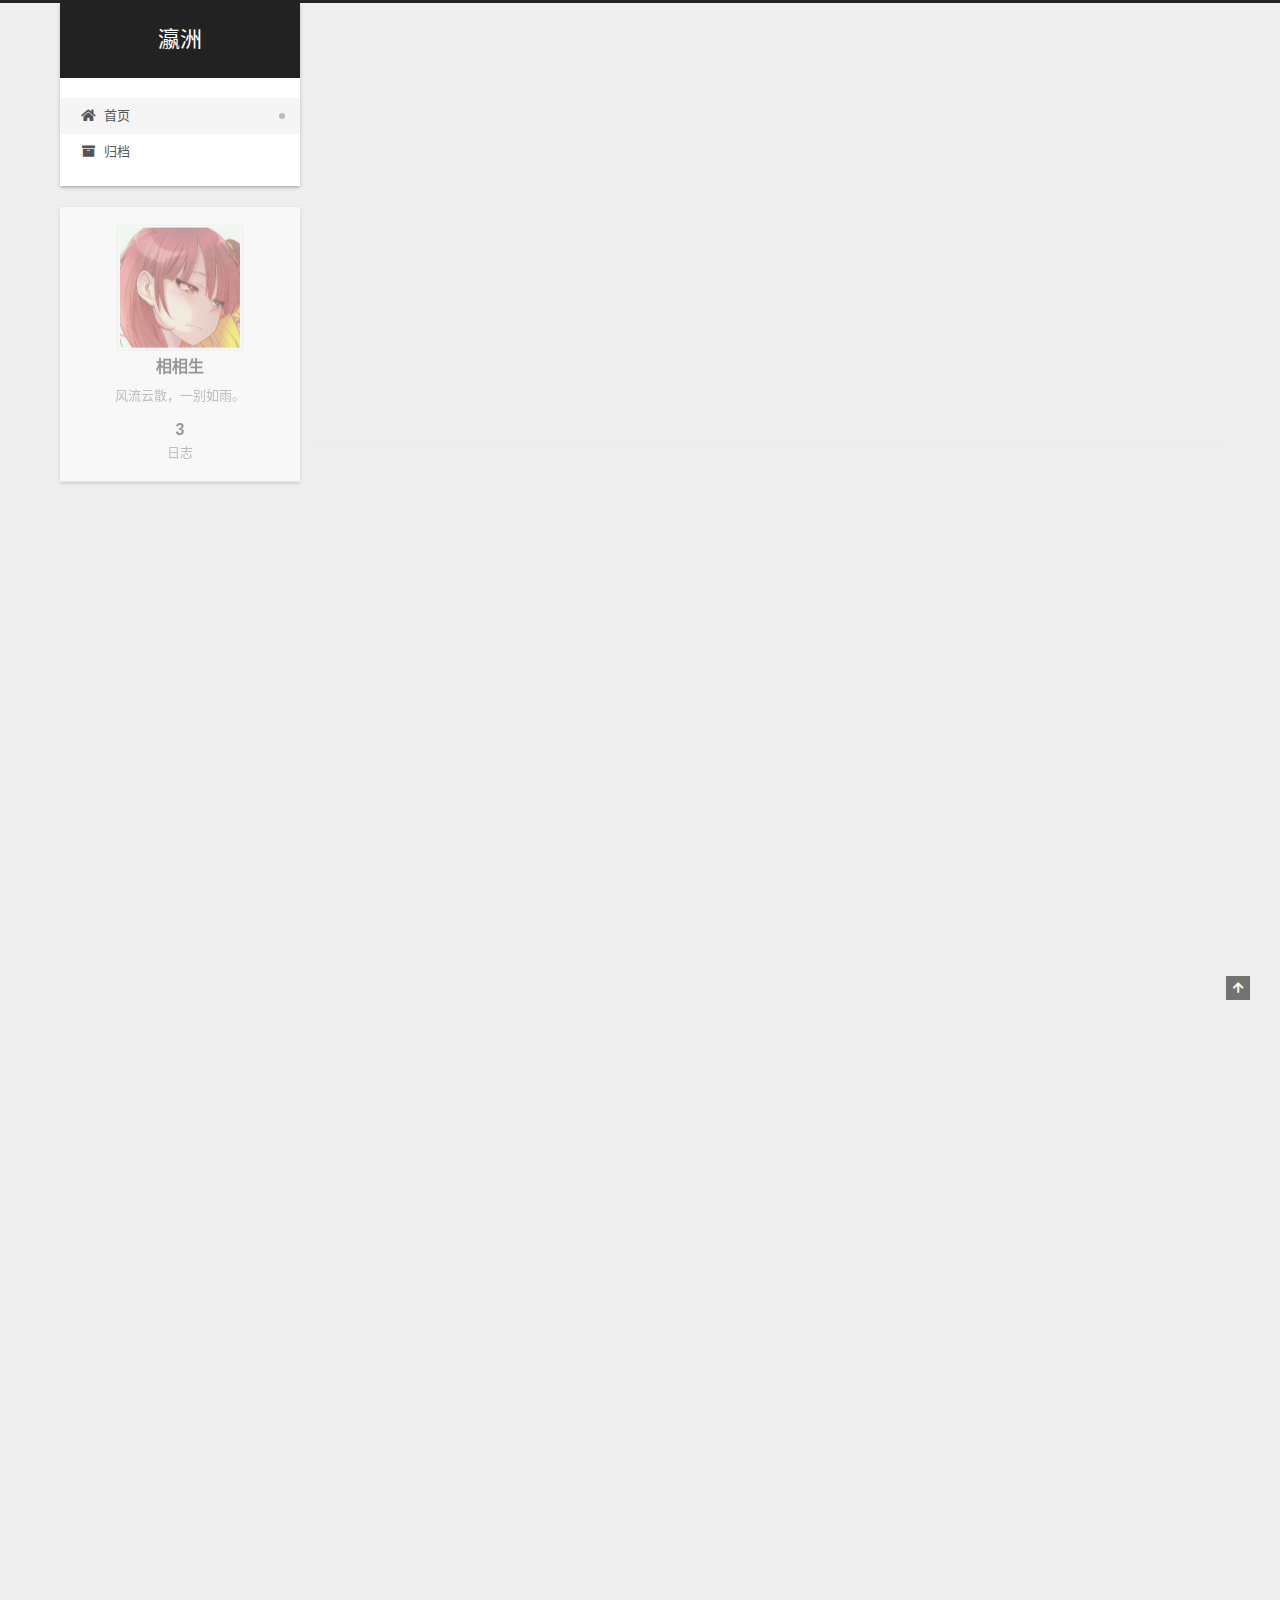
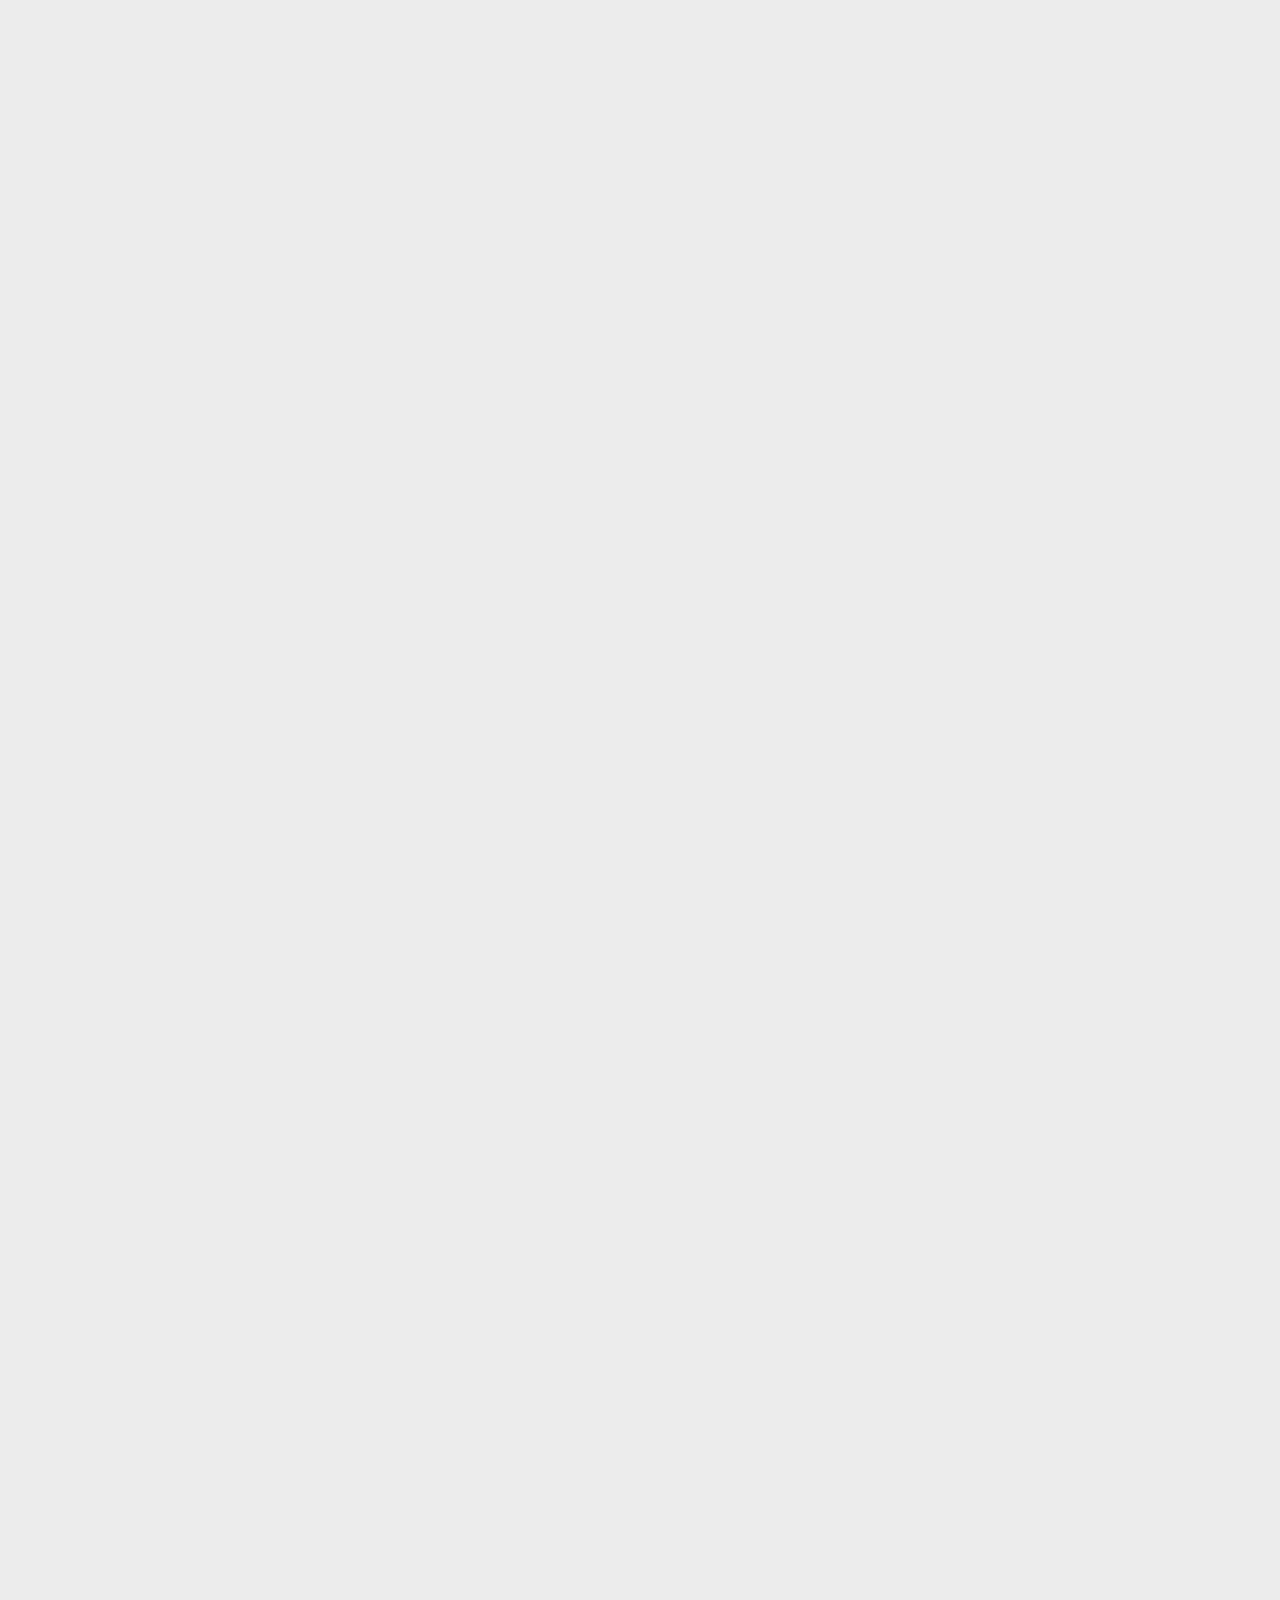
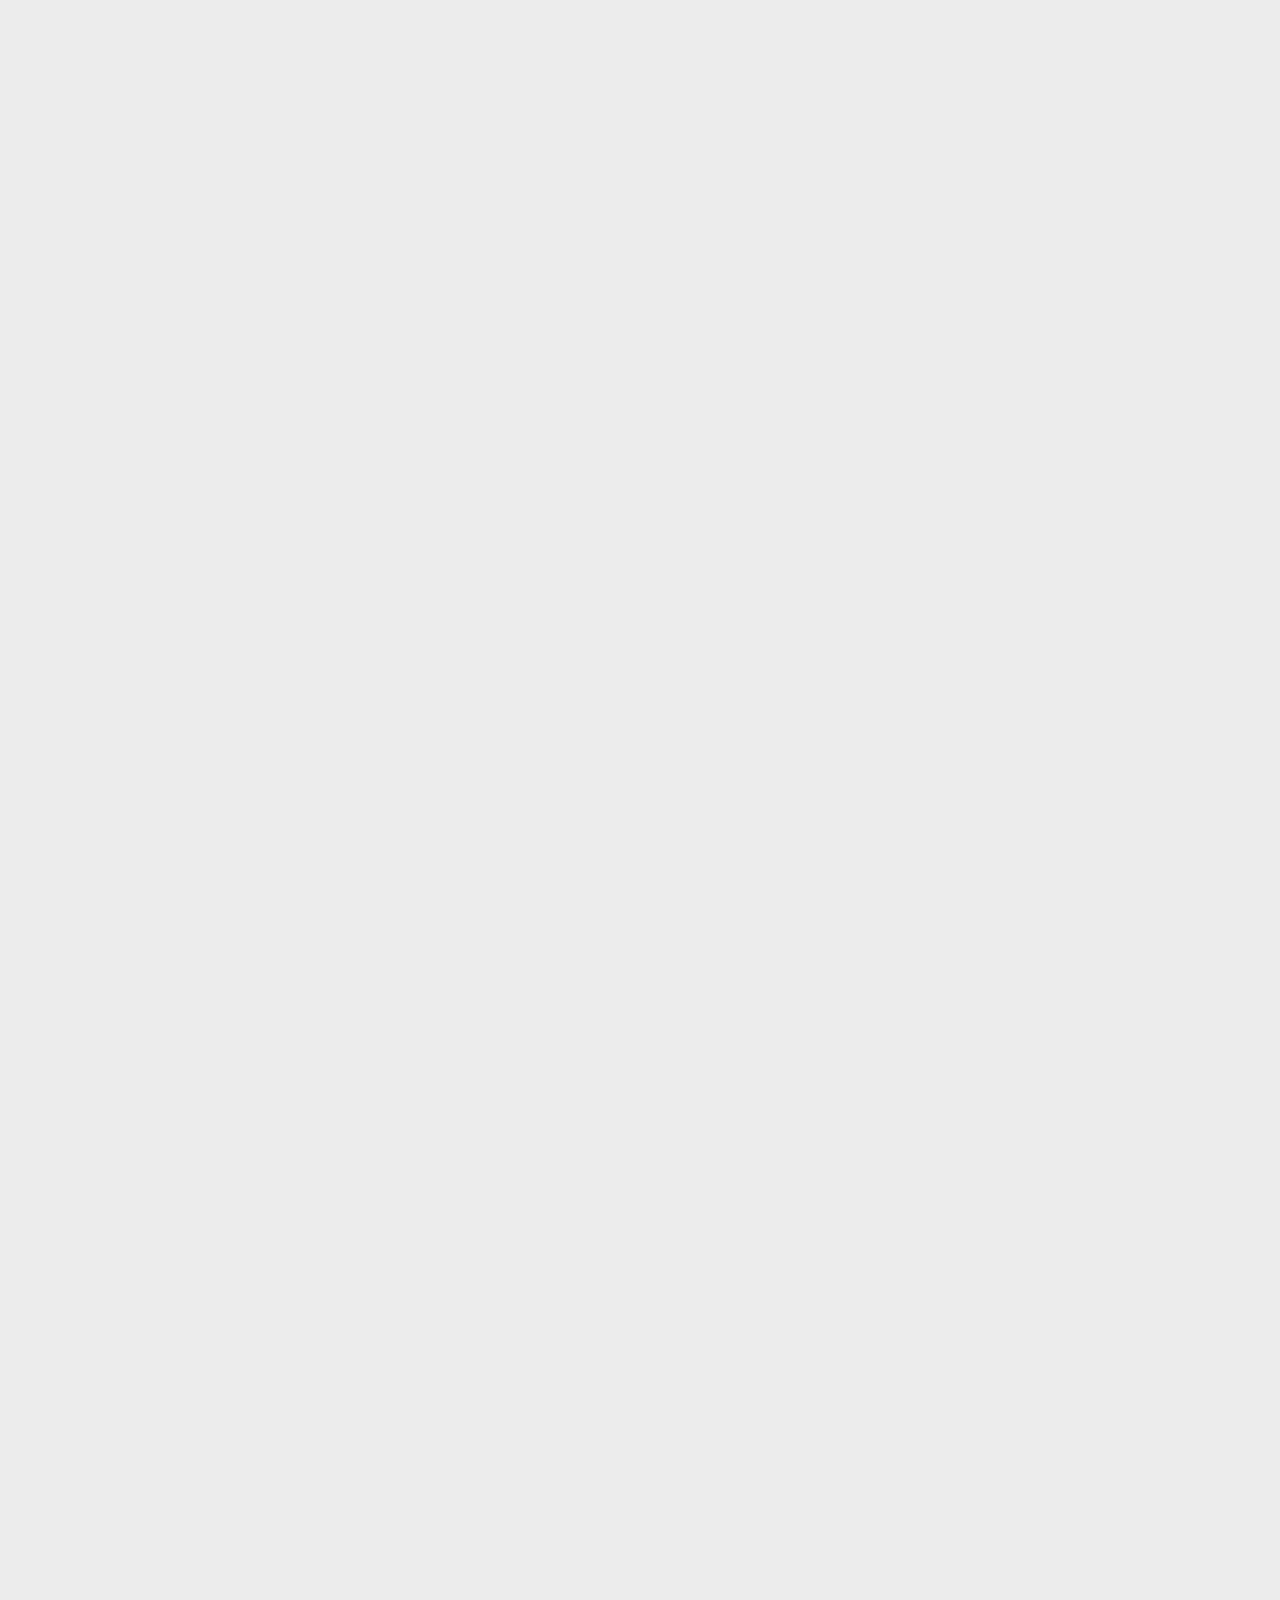
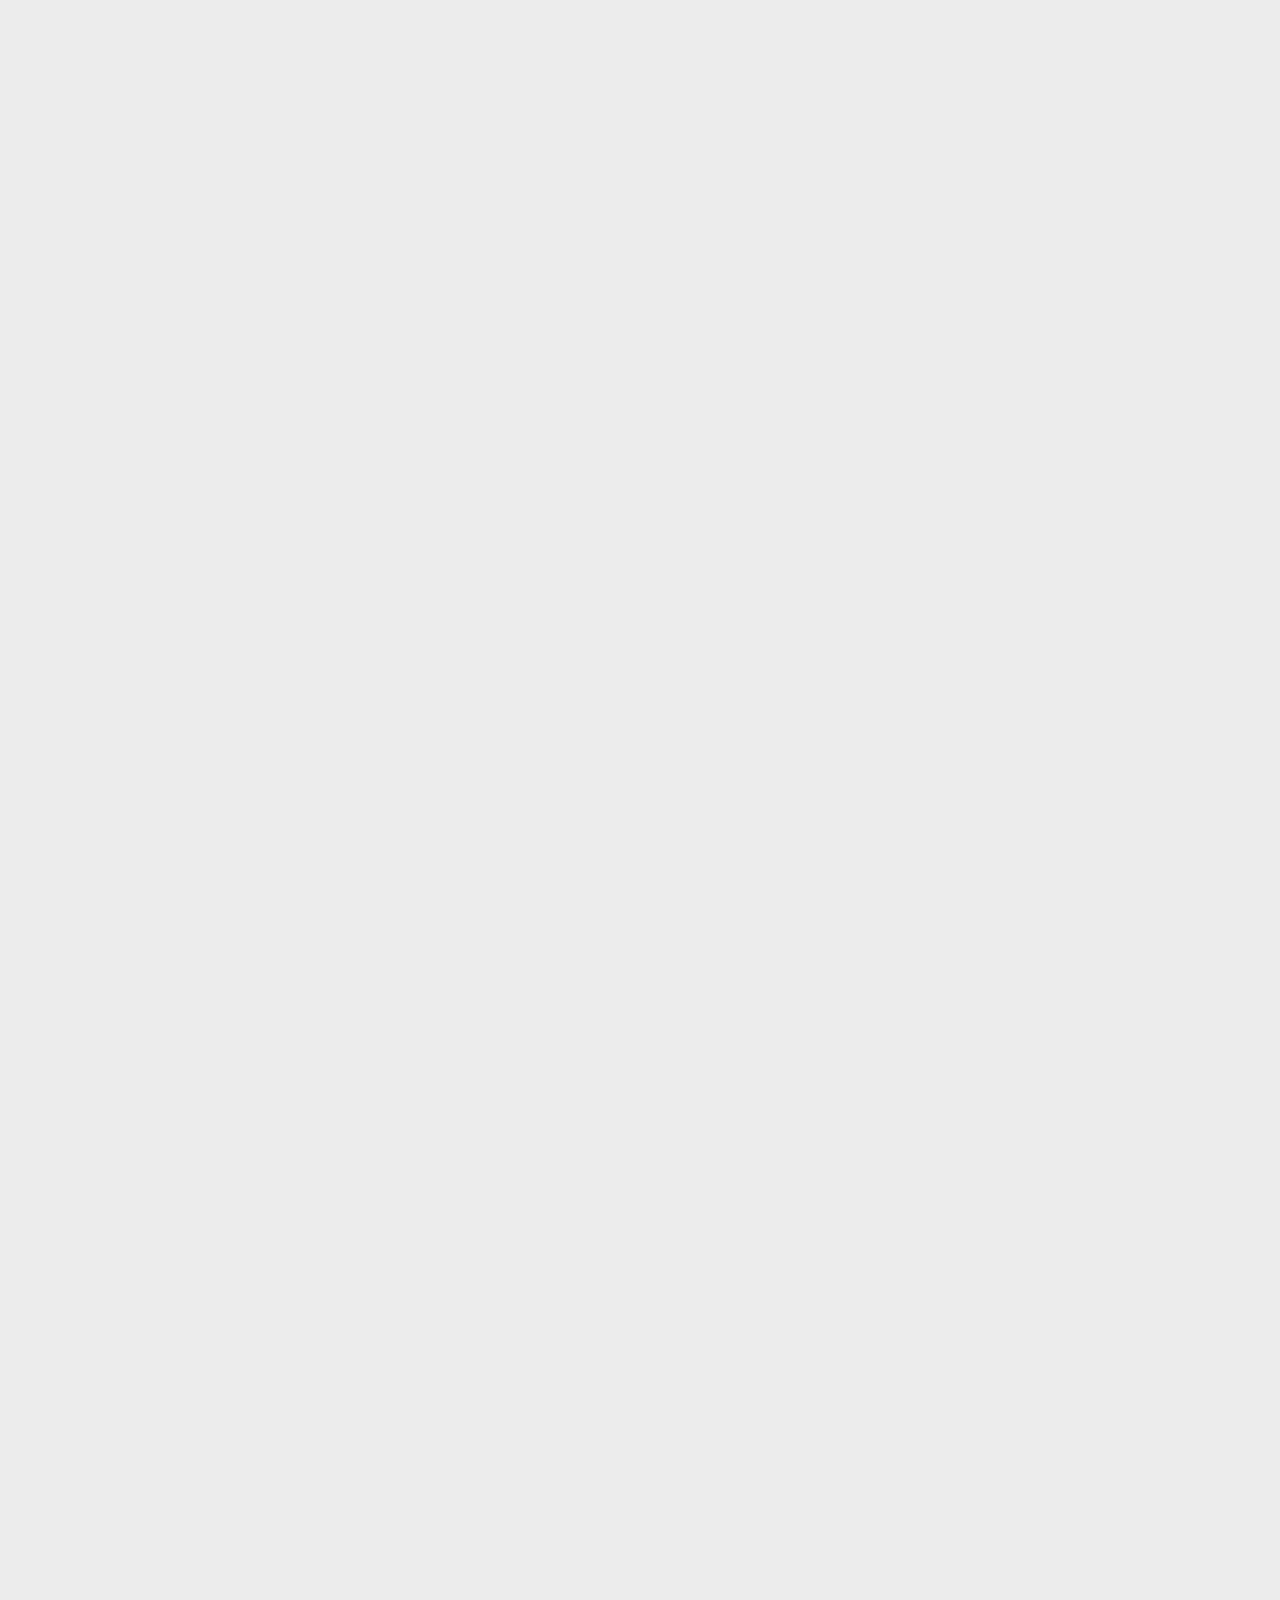
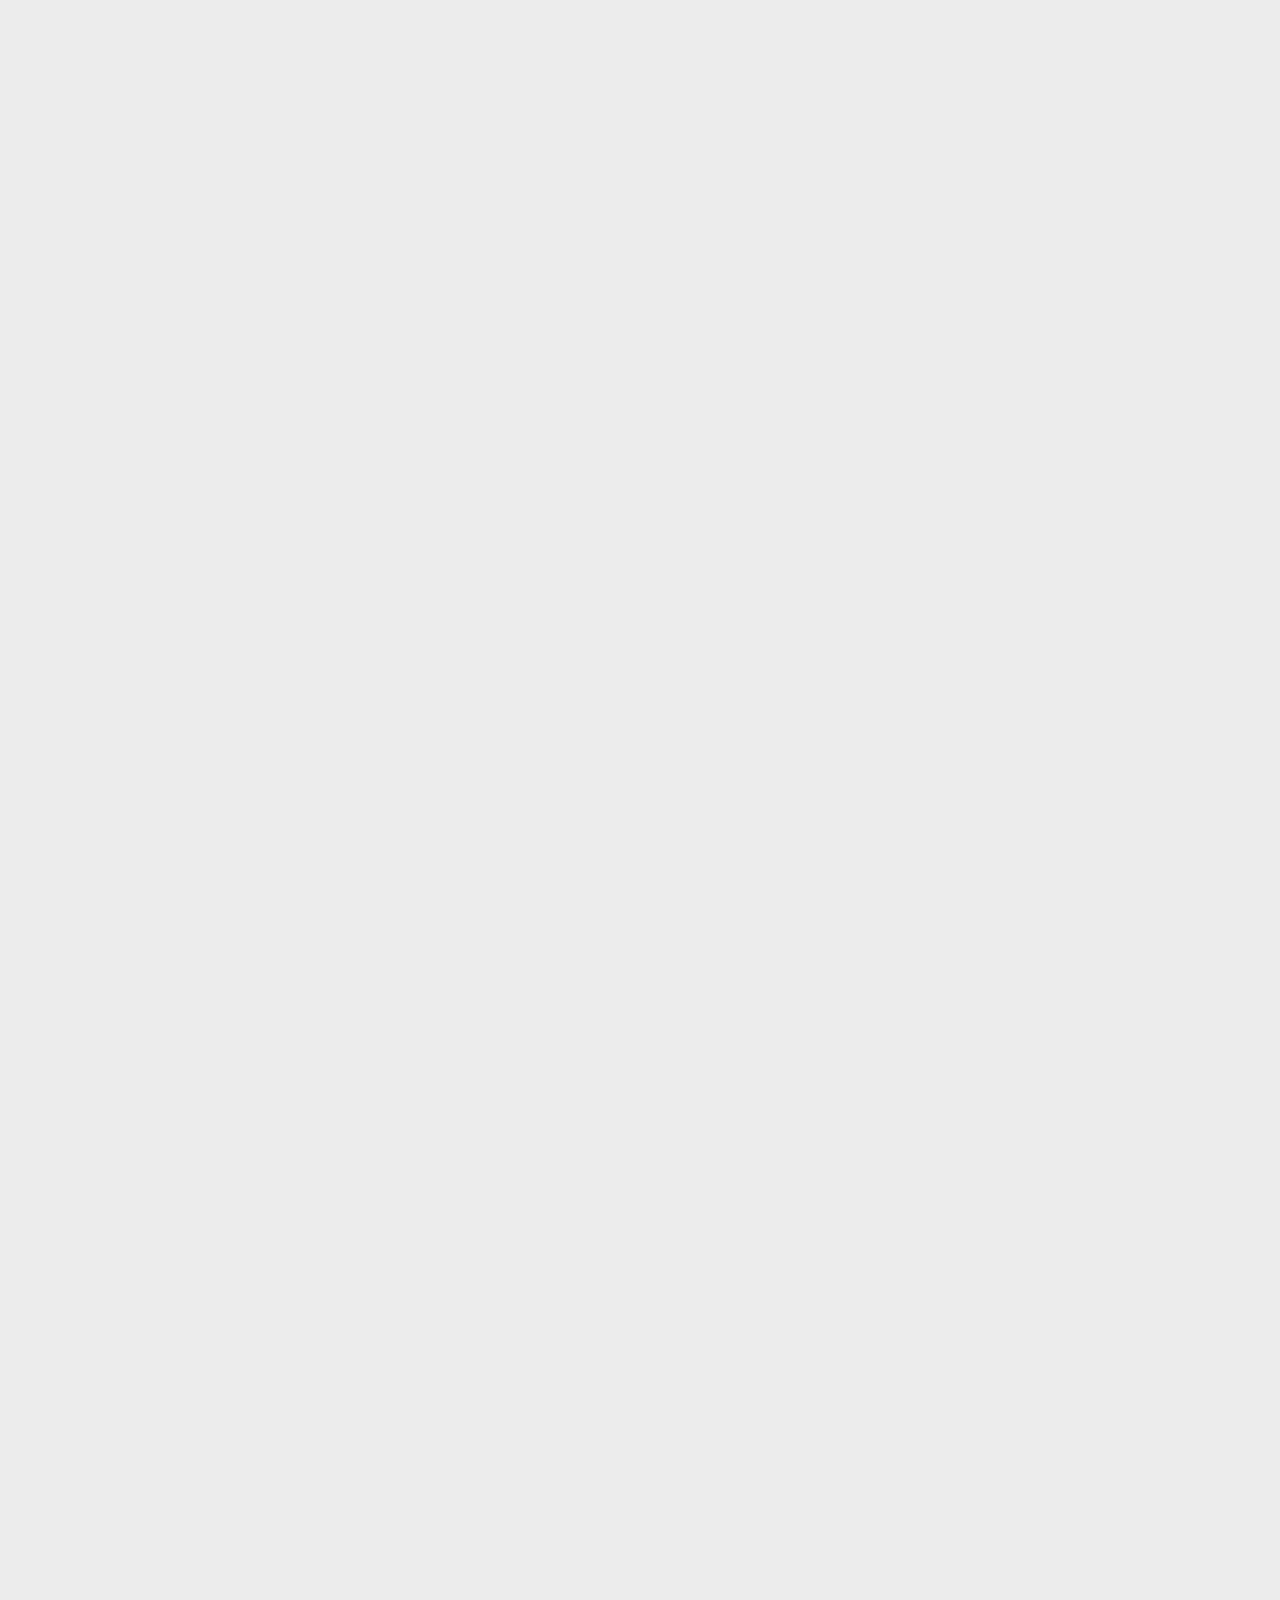
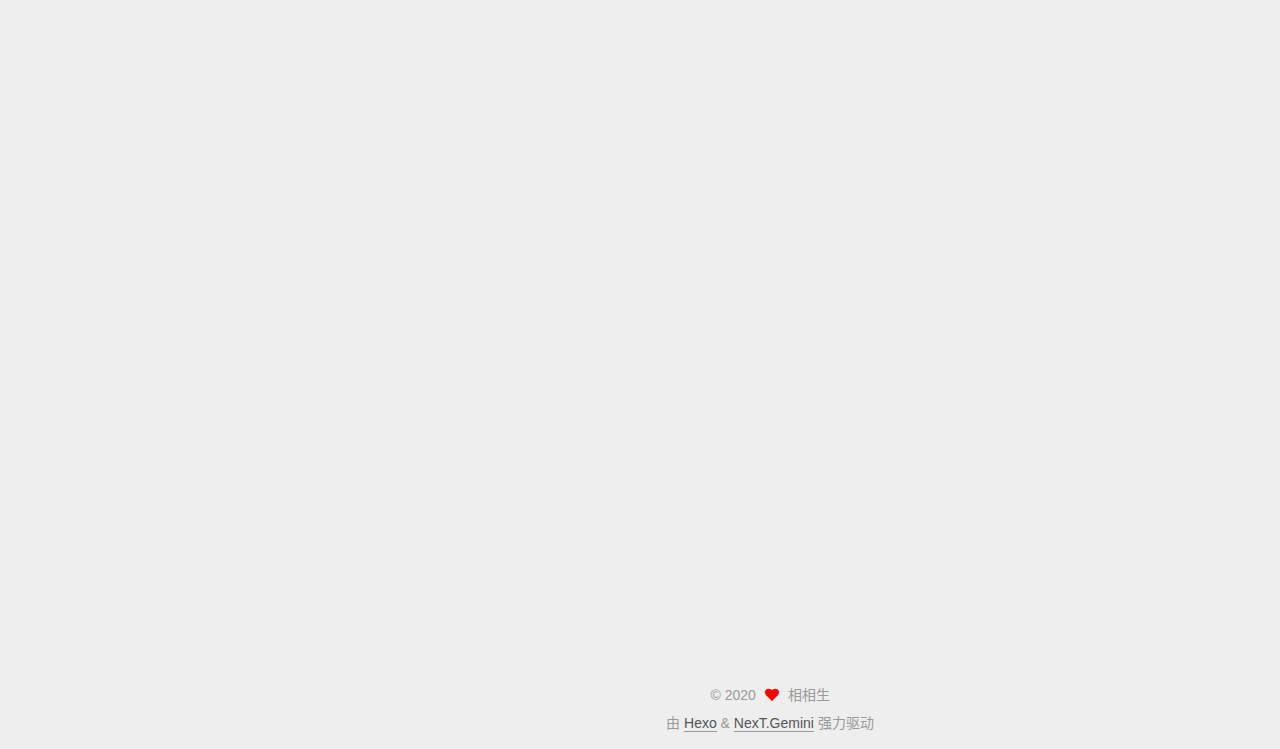
==== commit bddba45d: "Site updated: 2020-05-10 15:33:27" ====
--- a/index.html
+++ b/index.html
@@ -17,7 +17,7 @@
 
 <script id="hexo-configurations">
     var NexT = window.NexT || {};
-    var CONFIG = {"hostname":"yoursite.com","root":"/","scheme":"Muse","version":"7.8.0","exturl":false,"sidebar":{"position":"left","display":"post","padding":18,"offset":12,"onmobile":false},"copycode":{"enable":false,"show_result":false,"style":null},"back2top":{"enable":true,"sidebar":false,"scrollpercent":false},"bookmark":{"enable":false,"color":"#222","save":"auto"},"fancybox":false,"mediumzoom":false,"lazyload":false,"pangu":false,"comments":{"style":"tabs","active":null,"storage":true,"lazyload":false,"nav":null},"algolia":{"hits":{"per_page":10},"labels":{"input_placeholder":"Search for Posts","hits_empty":"We didn't find any results for the search: ${query}","hits_stats":"${hits} results found in ${time} ms"}},"localsearch":{"enable":false,"trigger":"auto","top_n_per_article":1,"unescape":false,"preload":false},"motion":{"enable":true,"async":false,"transition":{"post_block":"fadeIn","post_header":"slideDownIn","post_body":"slideDownIn","coll_header":"slideLeftIn","sidebar":"slideUpIn"}}};
+    var CONFIG = {"hostname":"yoursite.com","root":"/","scheme":"Gemini","version":"7.8.0","exturl":false,"sidebar":{"position":"left","display":"post","padding":18,"offset":12,"onmobile":false},"copycode":{"enable":false,"show_result":false,"style":null},"back2top":{"enable":true,"sidebar":false,"scrollpercent":false},"bookmark":{"enable":false,"color":"#222","save":"auto"},"fancybox":false,"mediumzoom":false,"lazyload":false,"pangu":false,"comments":{"style":"tabs","active":null,"storage":true,"lazyload":false,"nav":null},"algolia":{"hits":{"per_page":10},"labels":{"input_placeholder":"Search for Posts","hits_empty":"We didn't find any results for the search: ${query}","hits_stats":"${hits} results found in ${time} ms"}},"localsearch":{"enable":false,"trigger":"auto","top_n_per_article":1,"unescape":false,"preload":false},"motion":{"enable":true,"async":false,"transition":{"post_block":"fadeIn","post_header":"slideDownIn","post_body":"slideDownIn","coll_header":"slideLeftIn","sidebar":"slideUpIn"}}};
   </script>
 
   <meta name="description" content="风流云散，一别如雨。">
@@ -147,10 +147,71 @@
   
   
   <article itemscope itemtype="http://schema.org/Article" class="post-block" lang="zh-CN">
+    <link itemprop="mainEntityOfPage" href="http://yoursite.com/2020/05/10/%E5%8D%8E%E5%8F%91%E6%B5%81%E4%BA%91%E6%8A%84/">
+
+    <span hidden itemprop="author" itemscope itemtype="http://schema.org/Person">
+      <meta itemprop="image" content="/images/tieba.jpg">
+      <meta itemprop="name" content="相相生">
+      <meta itemprop="description" content="风流云散，一别如雨。">
+    </span>
+
+    <span hidden itemprop="publisher" itemscope itemtype="http://schema.org/Organization">
+      <meta itemprop="name" content="瀛洲">
+    </span>
+      <header class="post-header">
+        <h2 class="post-title" itemprop="name headline">
+          
+            <a href="/2020/05/10/%E5%8D%8E%E5%8F%91%E6%B5%81%E4%BA%91%E6%8A%84/" class="post-title-link" itemprop="url">华发流云抄</a>
+        </h2>
+
+        <div class="post-meta">
+            <span class="post-meta-item">
+              <span class="post-meta-item-icon">
+                <i class="far fa-calendar"></i>
+              </span>
+              <span class="post-meta-item-text">发表于</span>
+              
+
+              <time title="创建时间：2020-05-10 15:17:44 / 修改时间：15:17:48" itemprop="dateCreated datePublished" datetime="2020-05-10T15:17:44+08:00">2020-05-10</time>
+            </span>
+
+          
+
+        </div>
+      </header>
+
+    
+    
+    
+    <div class="post-body" itemprop="articleBody">
+
+      
+          <hr>
+<p>title: 不思议<br>date: 2020-05-10 08:55:35<br>tags:原创</p>
+<p>hello world</p>
+
+      
+    </div>
+
+    
+    
+    
+      <footer class="post-footer">
+        <div class="post-eof"></div>
+      </footer>
+  </article>
+  
+  
+  
+
+      
+  
+  
+  <article itemscope itemtype="http://schema.org/Article" class="post-block" lang="zh-CN">
     <link itemprop="mainEntityOfPage" href="http://yoursite.com/2020/05/10/test/">
 
     <span hidden itemprop="author" itemscope itemtype="http://schema.org/Person">
-      <meta itemprop="image" content="/images/avatar.gif">
+      <meta itemprop="image" content="/images/tieba.jpg">
       <meta itemprop="name" content="相相生">
       <meta itemprop="description" content="风流云散，一别如雨。">
     </span>
@@ -291,7 +352,7 @@
     <link itemprop="mainEntityOfPage" href="http://yoursite.com/2020/05/09/hello-world/">
 
     <span hidden itemprop="author" itemscope itemtype="http://schema.org/Person">
-      <meta itemprop="image" content="/images/avatar.gif">
+      <meta itemprop="image" content="/images/tieba.jpg">
       <meta itemprop="name" content="相相生">
       <meta itemprop="description" content="风流云散，一别如雨。">
     </span>
@@ -412,6 +473,8 @@
 
       <div class="site-overview-wrap sidebar-panel">
         <div class="site-author motion-element" itemprop="author" itemscope itemtype="http://schema.org/Person">
+    <img class="site-author-image" itemprop="image" alt="相相生"
+      src="/images/tieba.jpg">
   <p class="site-author-name" itemprop="name">相相生</p>
   <div class="site-description" itemprop="description">风流云散，一别如雨。</div>
 </div>
@@ -420,7 +483,7 @@
       <div class="site-state-item site-state-posts">
           <a href="/archives/">
         
-          <span class="site-state-item-count">2</span>
+          <span class="site-state-item-count">3</span>
           <span class="site-state-item-name">日志</span>
         </a>
       </div>
@@ -454,7 +517,7 @@
   </span>
   <span class="author" itemprop="copyrightHolder">相相生</span>
 </div>
-  <div class="powered-by">由 <a href="https://hexo.io/" class="theme-link" rel="noopener" target="_blank">Hexo</a> & <a href="https://muse.theme-next.org/" class="theme-link" rel="noopener" target="_blank">NexT.Muse</a> 强力驱动
+  <div class="powered-by">由 <a href="https://hexo.io/" class="theme-link" rel="noopener" target="_blank">Hexo</a> & <a href="https://theme-next.org/" class="theme-link" rel="noopener" target="_blank">NexT.Gemini</a> 强力驱动
   </div>
 
         
@@ -480,7 +543,7 @@
 <script src="/js/motion.js"></script>
 
 
-<script src="/js/schemes/muse.js"></script>
+<script src="/js/schemes/pisces.js"></script>
 
 
 <script src="/js/next-boot.js"></script>
--- a/css/main.css
+++ b/css/main.css
@@ -1,5 +1,5 @@
 :root {
-  --body-bg-color: #fff;
+  --body-bg-color: #eee;
   --content-bg-color: #fff;
   --card-bg-color: #f5f5f5;
   --text-color: #555;
@@ -11,11 +11,11 @@
   --table-row-odd-bg-color: #f9f9f9;
   --table-row-hover-bg-color: #f5f5f5;
   --menu-item-bg-color: #f5f5f5;
-  --btn-default-bg: #222;
-  --btn-default-color: #fff;
-  --btn-default-border-color: #222;
-  --btn-default-hover-bg: #fff;
-  --btn-default-hover-color: #222;
+  --btn-default-bg: #fff;
+  --btn-default-color: #555;
+  --btn-default-border-color: #555;
+  --btn-default-hover-bg: #222;
+  --btn-default-hover-color: #fff;
   --btn-default-hover-border-color: #222;
 }
 html {
@@ -314,7 +314,7 @@
 .btn {
   background: var(--btn-default-bg);
   border: 2px solid var(--btn-default-border-color);
-  border-radius: 0;
+  border-radius: 2px;
   color: var(--btn-default-color);
   display: inline-block;
   font-size: 0.875em;
@@ -921,16 +921,16 @@
 }
 .main-inner {
   margin: 0 auto;
-  width: 700px;
+  width: calc(100% - 20px);
 }
 @media (min-width: 1200px) {
   .main-inner {
-    width: 800px;
+    width: 1160px;
   }
 }
 @media (min-width: 1600px) {
   .main-inner {
-    width: 900px;
+    width: 73%;
   }
 }
 @media (max-width: 767px) {
@@ -943,16 +943,16 @@
 }
 .header-inner {
   margin: 0 auto;
-  width: 700px;
+  width: calc(100% - 20px);
 }
 @media (min-width: 1200px) {
   .header-inner {
-    width: 800px;
+    width: 1160px;
   }
 }
 @media (min-width: 1600px) {
   .header-inner {
-    width: 900px;
+    width: 73%;
   }
 }
 .site-brand-container {
@@ -991,7 +991,7 @@
   margin: 0;
 }
 .site-subtitle {
-  color: #999;
+  color: #ddd;
   font-size: 0.8125em;
   margin: 10px 0;
 }
@@ -1136,22 +1136,22 @@
   display: inline-block;
 }
 .site-author-image {
-  border: 2px solid #333;
+  border: 1px solid #eee;
   display: block;
   margin: 0 auto;
-  max-width: 96px;
+  max-width: 120px;
   padding: 2px;
 }
 .site-author-name {
-  color: #f5f5f5;
-  font-weight: normal;
-  margin: 5px 0 0;
+  color: var(--text-color);
+  font-weight: 600;
+  margin: 0;
   text-align: center;
 }
 .site-description {
   color: #999;
-  font-size: 1em;
-  margin-top: 5px;
+  font-size: 0.8125em;
+  margin-top: 0;
   text-align: center;
 }
 .links-of-author {
@@ -1168,7 +1168,7 @@
 }
 .links-of-author a::before,
 .links-of-author span.exturl::before {
-  background: #bab504;
+  background: #5c54ed;
   border-radius: 50%;
   content: ' ';
   display: inline-block;
@@ -1246,7 +1246,7 @@
 }
 .sidebar-nav li {
   border-bottom: 1px solid transparent;
-  color: #666;
+  color: var(--text-color);
   cursor: pointer;
   display: inline-block;
   font-size: 0.875em;
@@ -1255,14 +1255,14 @@
   margin-left: 10px;
 }
 .sidebar-nav li:hover {
-  color: #f5f5f5;
+  color: #fc6423;
 }
 .sidebar-nav .sidebar-nav-active {
-  border-bottom-color: #87daff;
-  color: #87daff;
+  border-bottom-color: #fc6423;
+  color: #fc6423;
 }
 .sidebar-nav .sidebar-nav-active:hover {
-  color: #87daff;
+  color: #fc6423;
 }
 .sidebar-panel {
   display: none;
@@ -1291,7 +1291,7 @@
   }
 }
 .sidebar-toggle:hover .toggle-line {
-  background: #87daff;
+  background: #fc6423;
 }
 .post-toc {
   font-size: 0.875em;
@@ -1330,14 +1330,14 @@
   display: block;
 }
 .post-toc .nav .active > a {
-  border-bottom-color: #87daff;
-  color: #87daff;
+  border-bottom-color: #fc6423;
+  color: #fc6423;
 }
 .post-toc .nav .active-current > a {
-  color: #87daff;
+  color: #fc6423;
 }
 .post-toc .nav .active-current > a:hover {
-  color: #87daff;
+  color: #fc6423;
 }
 .site-state {
   display: flex;
@@ -1352,20 +1352,20 @@
   padding: 0 15px;
 }
 .site-state-item:not(:first-child) {
-  border-left: 1px solid #333;
+  border-left: 1px solid #eee;
 }
 .site-state-item a {
   border-bottom: none;
 }
 .site-state-item-count {
   display: block;
-  font-size: 1.25em;
+  font-size: 1em;
   font-weight: 600;
   text-align: center;
 }
 .site-state-item-name {
-  color: inherit;
-  font-size: 0.875em;
+  color: #999;
+  font-size: 0.8125em;
 }
 .footer {
   color: #999;
@@ -1382,16 +1382,16 @@
   box-sizing: border-box;
   margin: 0 auto;
   text-align: center;
-  width: 700px;
+  width: calc(100% - 20px);
 }
 @media (min-width: 1200px) {
   .footer-inner {
-    width: 800px;
+    width: 1160px;
   }
 }
 @media (min-width: 1600px) {
   .footer-inner {
-    width: 900px;
+    width: 73%;
   }
 }
 .languages {
@@ -1489,7 +1489,7 @@
   color: #fff;
   cursor: pointer;
   left: 30px;
-  opacity: 1;
+  opacity: 0.6;
   padding: 0 6px;
   position: fixed;
   transition-property: bottom;
@@ -1500,10 +1500,10 @@
   display: none;
 }
 .back-to-top:hover {
-  color: #87daff;
+  color: #fc6423;
 }
 .back-to-top.back-to-top-on {
-  bottom: 19px;
+  bottom: 30px;
 }
 @media (max-width: 991px) {
   .back-to-top {
@@ -2141,151 +2141,425 @@
 .tag-cloud a:hover {
   color: var(--link-hover-color) !important;
 }
-@media (max-width: 767px) {
-  .header-inner,
-  .main-inner,
+.header {
+  margin: 0 auto;
+  position: relative;
+  width: calc(100% - 20px);
+}
+@media (min-width: 1200px) {
+  .header {
+    width: 1160px;
+  }
+}
+@media (min-width: 1600px) {
+  .header {
+    width: 73%;
+  }
+}
+@media (max-width: 991px) {
+  .header {
+    width: auto;
+  }
+}
+.header-inner {
+  background: var(--content-bg-color);
+  border-radius: initial;
+  box-shadow: 0 2px 2px 0 rgba(0,0,0,0.12), 0 3px 1px -2px rgba(0,0,0,0.06), 0 1px 5px 0 rgba(0,0,0,0.12);
+  overflow: hidden;
+  padding: 0;
+  position: absolute;
+  top: 0;
+  width: 240px;
+}
+@media (min-width: 1200px) {
+  .header-inner {
+    width: 240px;
+  }
+}
+@media (max-width: 991px) {
+  .header-inner {
+    border-radius: initial;
+    position: relative;
+    width: auto;
+  }
+}
+.main-inner {
+  align-items: flex-start;
+  display: flex;
+  justify-content: space-between;
+  flex-direction: row-reverse;
+}
+@media (max-width: 991px) {
+  .main-inner {
+    width: auto;
+  }
+}
+.content-wrap {
+  background: var(--content-bg-color);
+  border-radius: initial;
+  box-shadow: 0 2px 2px 0 rgba(0,0,0,0.12), 0 3px 1px -2px rgba(0,0,0,0.06), 0 1px 5px 0 rgba(0,0,0,0.12);
+  box-sizing: border-box;
+  padding: 40px;
+  width: calc(100% - 252px);
+}
+@media (max-width: 991px) {
+  .content-wrap {
+    border-radius: initial;
+    padding: 20px;
+    width: 100%;
+  }
+}
+.footer-inner {
+  padding-left: 260px;
+}
+.back-to-top {
+  left: auto;
+  right: 30px;
+}
+@media (max-width: 991px) {
+  .back-to-top {
+    right: 20px;
+  }
+}
+@media (max-width: 991px) {
   .footer-inner {
+    padding-left: 0;
+    padding-right: 0;
     width: auto;
   }
 }
-.header-inner {
-  padding-top: 100px;
-}
-@media (max-width: 767px) {
-  .header-inner {
-    padding-top: 50px;
-  }
-}
-.main-inner {
-  padding-bottom: 60px;
-}
-.content {
-  padding-top: 70px;
-}
-@media (max-width: 767px) {
-  .content {
-    padding-top: 35px;
-  }
-}
-embed {
+.site-brand-container {
+  background: #222;
+}
+@media (max-width: 991px) {
+  .site-brand-container {
+    box-shadow: 0 0 16px rgba(0,0,0,0.5);
+  }
+}
+.site-meta {
+  padding: 20px 0;
+}
+.brand {
+  padding: 0;
+}
+.site-subtitle {
+  margin: 10px 10px 0;
+}
+.custom-logo-image {
+  margin-top: 20px;
+}
+@media (max-width: 991px) {
+  .custom-logo-image {
+    display: none;
+  }
+}
+@media (min-width: 768px) and (max-width: 991px) {
+  .site-nav-toggle,
+  .site-nav-right {
+    display: flex;
+    flex-direction: column;
+    justify-content: center;
+  }
+}
+.site-nav-toggle .toggle,
+.site-nav-right .toggle {
+  color: #fff;
+}
+.site-nav-toggle .toggle .toggle-line,
+.site-nav-right .toggle .toggle-line {
+  background: #fff;
+}
+@media (min-width: 768px) and (max-width: 991px) {
+  .site-nav {
+    display: none;
+  }
+}
+.menu .menu-item {
   display: block;
-  margin: 0 auto 25px auto;
-}
-.custom-logo .site-meta-headline {
-  text-align: center;
-}
-.custom-logo .site-title {
-  color: #222;
-  margin: 10px auto 0;
-}
-.custom-logo .site-title a {
-  border: 0;
-}
-.custom-logo-image {
-  background: #fff;
-  margin: 0 auto;
-  max-width: 150px;
-  padding: 5px;
-}
-.brand {
-  background: var(--btn-default-bg);
-}
-@media (max-width: 767px) {
-  .site-nav {
-    border-bottom: 1px solid #ddd;
-    border-top: 1px solid #ddd;
-    left: 0;
-    margin: 0;
-    padding: 0;
-    width: 100%;
-  }
-}
-@media (max-width: 767px) {
-  .menu {
-    text-align: left;
-  }
-}
-.menu-item-active a,
-.menu .menu-item a:hover,
-.menu .menu-item span.exturl:hover {
-  background: transparent;
-  border-bottom: 1px solid var(--link-hover-color) !important;
-}
-@media (max-width: 767px) {
-  .menu-item-active a,
-  .menu .menu-item a:hover,
-  .menu .menu-item span.exturl:hover {
-    border-bottom: 1px dotted #ddd !important;
-  }
-}
-@media (max-width: 767px) {
-  .menu .menu-item {
-    margin: 0 10px;
-  }
+  margin: 0;
 }
 .menu .menu-item a,
 .menu .menu-item span.exturl {
-  border-bottom: 1px solid transparent;
-}
-@media (max-width: 767px) {
-  .menu .menu-item a,
-  .menu .menu-item span.exturl {
-    padding: 5px 10px;
-  }
-}
-@media (min-width: 768px) {
-  .menu .menu-item .fa,
-  .menu .menu-item .fab,
-  .menu .menu-item .far,
-  .menu .menu-item .fas {
-    display: block;
-    line-height: 2;
-    margin-right: 0;
-    width: 100%;
+  padding: 5px 20px;
+  position: relative;
+  text-align: left;
+  transition-property: background-color;
+}
+@media (max-width: 991px) {
+  .menu .menu-item.menu-item-search {
+    display: none;
   }
 }
 .menu .menu-item .badge {
-  background: #eee;
-  padding: 1px 4px;
+  background: #ccc;
+  border-radius: 10px;
+  color: #fff;
+  float: right;
+  padding: 2px 5px;
+  text-shadow: 1px 1px 0 rgba(0,0,0,0.1);
+  vertical-align: middle;
+}
+.main-menu .menu-item-active a::after {
+  background: #bbb;
+  border-radius: 50%;
+  content: ' ';
+  height: 6px;
+  margin-top: -3px;
+  position: absolute;
+  right: 15px;
+  top: 50%;
+  width: 6px;
 }
 .sub-menu {
-  margin: 10px 0;
+  background: var(--content-bg-color);
+  border-bottom: 1px solid #ddd;
+  margin: 0;
+  padding: 6px 0;
 }
 .sub-menu .menu-item {
   display: inline-block;
 }
+.sub-menu .menu-item a,
+.sub-menu .menu-item span.exturl {
+  background: transparent;
+  margin: 5px 10px;
+  padding: initial;
+}
+.sub-menu .menu-item a:hover,
+.sub-menu .menu-item span.exturl:hover {
+  background: transparent;
+  color: #fc6423;
+}
+.sub-menu .menu-item-active a {
+  border-bottom-color: #fc6423;
+  color: #fc6423;
+}
+.sub-menu .menu-item-active a:hover {
+  border-bottom-color: #fc6423;
+}
 .sidebar {
-  left: -320px;
-}
-.sidebar.sidebar-active {
-  left: 0;
-}
-.sidebar {
-  width: 320px;
-  z-index: 1200;
-  transition-delay: 0s;
-  transition-duration: 0.2s;
-  transition-timing-function: ease-out;
-}
-.sidebar a,
-.sidebar span.exturl {
-  border-bottom-color: #555;
-  color: #999;
-}
-.sidebar a:hover,
-.sidebar span.exturl:hover {
-  border-bottom-color: #eee;
-  color: #eee;
-}
-.links-of-blogroll-item {
-  padding: 2px 10px;
-}
-.links-of-blogroll-item a,
-.links-of-blogroll-item span.exturl {
+  background: var(--body-bg-color);
+  box-shadow: none;
+  margin-top: 100%;
+  position: static;
+  width: 240px;
+}
+@media (max-width: 991px) {
+  .sidebar {
+    display: none;
+  }
+}
+.sidebar-toggle {
+  display: none;
+}
+.sidebar-inner {
+  background: var(--content-bg-color);
+  border-radius: initial;
+  box-shadow: 0 2px 2px 0 rgba(0,0,0,0.12), 0 3px 1px -2px rgba(0,0,0,0.06), 0 1px 5px 0 rgba(0,0,0,0.12), 0 -1px 0.5px 0 rgba(0,0,0,0.09);
+  box-sizing: border-box;
+  color: var(--text-color);
+  width: 240px;
+  opacity: 0;
+}
+.sidebar-inner.affix {
+  position: fixed;
+  top: 12px;
+}
+.sidebar-inner.affix-bottom {
+  position: absolute;
+}
+.site-state-item {
+  padding: 0 10px;
+}
+.sidebar-button {
+  border-bottom: 1px dotted #ccc;
+  border-top: 1px dotted #ccc;
+  margin-top: 10px;
+  text-align: center;
+}
+.sidebar-button a {
+  border: 0;
+  color: #fc6423;
+  display: block;
+}
+.sidebar-button a:hover {
+  background: none;
+  border: 0;
+  color: #e34603;
+}
+.sidebar-button a:hover .fa,
+.sidebar-button a:hover .fab,
+.sidebar-button a:hover .far,
+.sidebar-button a:hover .fas {
+  color: #e34603;
+}
+.links-of-author {
+  display: flex;
+  flex-wrap: wrap;
+  margin-top: 10px;
+  justify-content: center;
+}
+.links-of-author-item {
+  margin: 5px 0 0;
+  width: 50%;
+}
+.links-of-author-item a,
+.links-of-author-item span.exturl {
   box-sizing: border-box;
   display: inline-block;
-  max-width: 280px;
+  margin-bottom: 0;
+  margin-right: 0;
+  max-width: 216px;
   overflow: hidden;
+  padding: 0 5px;
   text-overflow: ellipsis;
   white-space: nowrap;
 }
+.links-of-author-item a,
+.links-of-author-item span.exturl {
+  border-bottom: none;
+  display: block;
+  text-decoration: none;
+}
+.links-of-author-item a::before,
+.links-of-author-item span.exturl::before {
+  display: none;
+}
+.links-of-author-item a:hover,
+.links-of-author-item span.exturl:hover {
+  background: var(--body-bg-color);
+  border-radius: 4px;
+}
+.links-of-author-item .fa,
+.links-of-author-item .fab,
+.links-of-author-item .far,
+.links-of-author-item .fas {
+  margin-right: 2px;
+}
+.links-of-blogroll-item {
+  padding: 0;
+}
+.content-wrap {
+  background: initial;
+  box-shadow: initial;
+  padding: initial;
+}
+.post-block {
+  background: var(--content-bg-color);
+  border-radius: initial;
+  box-shadow: 0 2px 2px 0 rgba(0,0,0,0.12), 0 3px 1px -2px rgba(0,0,0,0.06), 0 1px 5px 0 rgba(0,0,0,0.12);
+  padding: 40px;
+}
+.post-block + .post-block {
+  border-radius: initial;
+  box-shadow: 0 2px 2px 0 rgba(0,0,0,0.12), 0 3px 1px -2px rgba(0,0,0,0.06), 0 1px 5px 0 rgba(0,0,0,0.12), 0 -1px 0.5px 0 rgba(0,0,0,0.09);
+  margin-top: 12px;
+}
+.comments {
+  background: var(--content-bg-color);
+  border-radius: initial;
+  box-shadow: 0 2px 2px 0 rgba(0,0,0,0.12), 0 3px 1px -2px rgba(0,0,0,0.06), 0 1px 5px 0 rgba(0,0,0,0.12), 0 -1px 0.5px 0 rgba(0,0,0,0.09);
+  margin-top: 12px;
+  padding: 40px;
+}
+.tabs-comment {
+  margin-top: 1em;
+}
+.content {
+  padding-top: initial;
+}
+.post-eof {
+  display: none;
+}
+.pagination {
+  background: var(--content-bg-color);
+  border-radius: initial;
+  border-top: initial;
+  box-shadow: 0 2px 2px 0 rgba(0,0,0,0.12), 0 3px 1px -2px rgba(0,0,0,0.06), 0 1px 5px 0 rgba(0,0,0,0.12), 0 -1px 0.5px 0 rgba(0,0,0,0.09);
+  margin: 12px 0 0;
+  padding: 10px 0 10px;
+}
+.pagination .prev,
+.pagination .next,
+.pagination .page-number {
+  margin-bottom: initial;
+  top: initial;
+}
+.main {
+  padding-bottom: initial;
+}
+.footer {
+  bottom: auto;
+}
+.sub-menu {
+  border-bottom: initial;
+  box-shadow: 0 2px 2px 0 rgba(0,0,0,0.12), 0 3px 1px -2px rgba(0,0,0,0.06), 0 1px 5px 0 rgba(0,0,0,0.12);
+}
+.sub-menu + .content .post-block {
+  box-shadow: 0 2px 2px 0 rgba(0,0,0,0.12), 0 3px 1px -2px rgba(0,0,0,0.06), 0 1px 5px 0 rgba(0,0,0,0.12), 0 -1px 0.5px 0 rgba(0,0,0,0.09);
+  margin-top: 12px;
+}
+@media (min-width: 768px) and (max-width: 991px) {
+  .sub-menu + .content .post-block {
+    margin-top: 10px;
+  }
+}
+@media (max-width: 767px) {
+  .sub-menu + .content .post-block {
+    margin-top: 8px;
+  }
+}
+.post-body h1,
+.post-body h2 {
+  border-bottom: 1px solid #eee;
+}
+.post-body h3 {
+  border-bottom: 1px dotted #eee;
+}
+@media (min-width: 768px) and (max-width: 991px) {
+  .content-wrap {
+    padding: 10px;
+  }
+  .posts-expand .post-button {
+    margin-top: 20px;
+  }
+  .post-block {
+    border-radius: initial;
+    box-shadow: 0 2px 2px 0 rgba(0,0,0,0.12), 0 3px 1px -2px rgba(0,0,0,0.06), 0 1px 5px 0 rgba(0,0,0,0.12), 0 -1px 0.5px 0 rgba(0,0,0,0.09);
+    padding: 20px;
+  }
+  .post-block + .post-block {
+    margin-top: 10px;
+  }
+  .comments {
+    margin-top: 10px;
+    padding: 10px 20px;
+  }
+  .pagination {
+    margin: 10px 0 0;
+  }
+}
+@media (max-width: 767px) {
+  .content-wrap {
+    padding: 8px;
+  }
+  .posts-expand .post-button {
+    margin: 12px 0;
+  }
+  .post-block {
+    border-radius: initial;
+    box-shadow: 0 2px 2px 0 rgba(0,0,0,0.12), 0 3px 1px -2px rgba(0,0,0,0.06), 0 1px 5px 0 rgba(0,0,0,0.12), 0 -1px 0.5px 0 rgba(0,0,0,0.09);
+    min-height: auto;
+    padding: 12px;
+  }
+  .post-block + .post-block {
+    margin-top: 8px;
+  }
+  .comments {
+    margin-top: 8px;
+    padding: 10px 12px;
+  }
+  .pagination {
+    margin: 8px 0 0;
+  }
+}
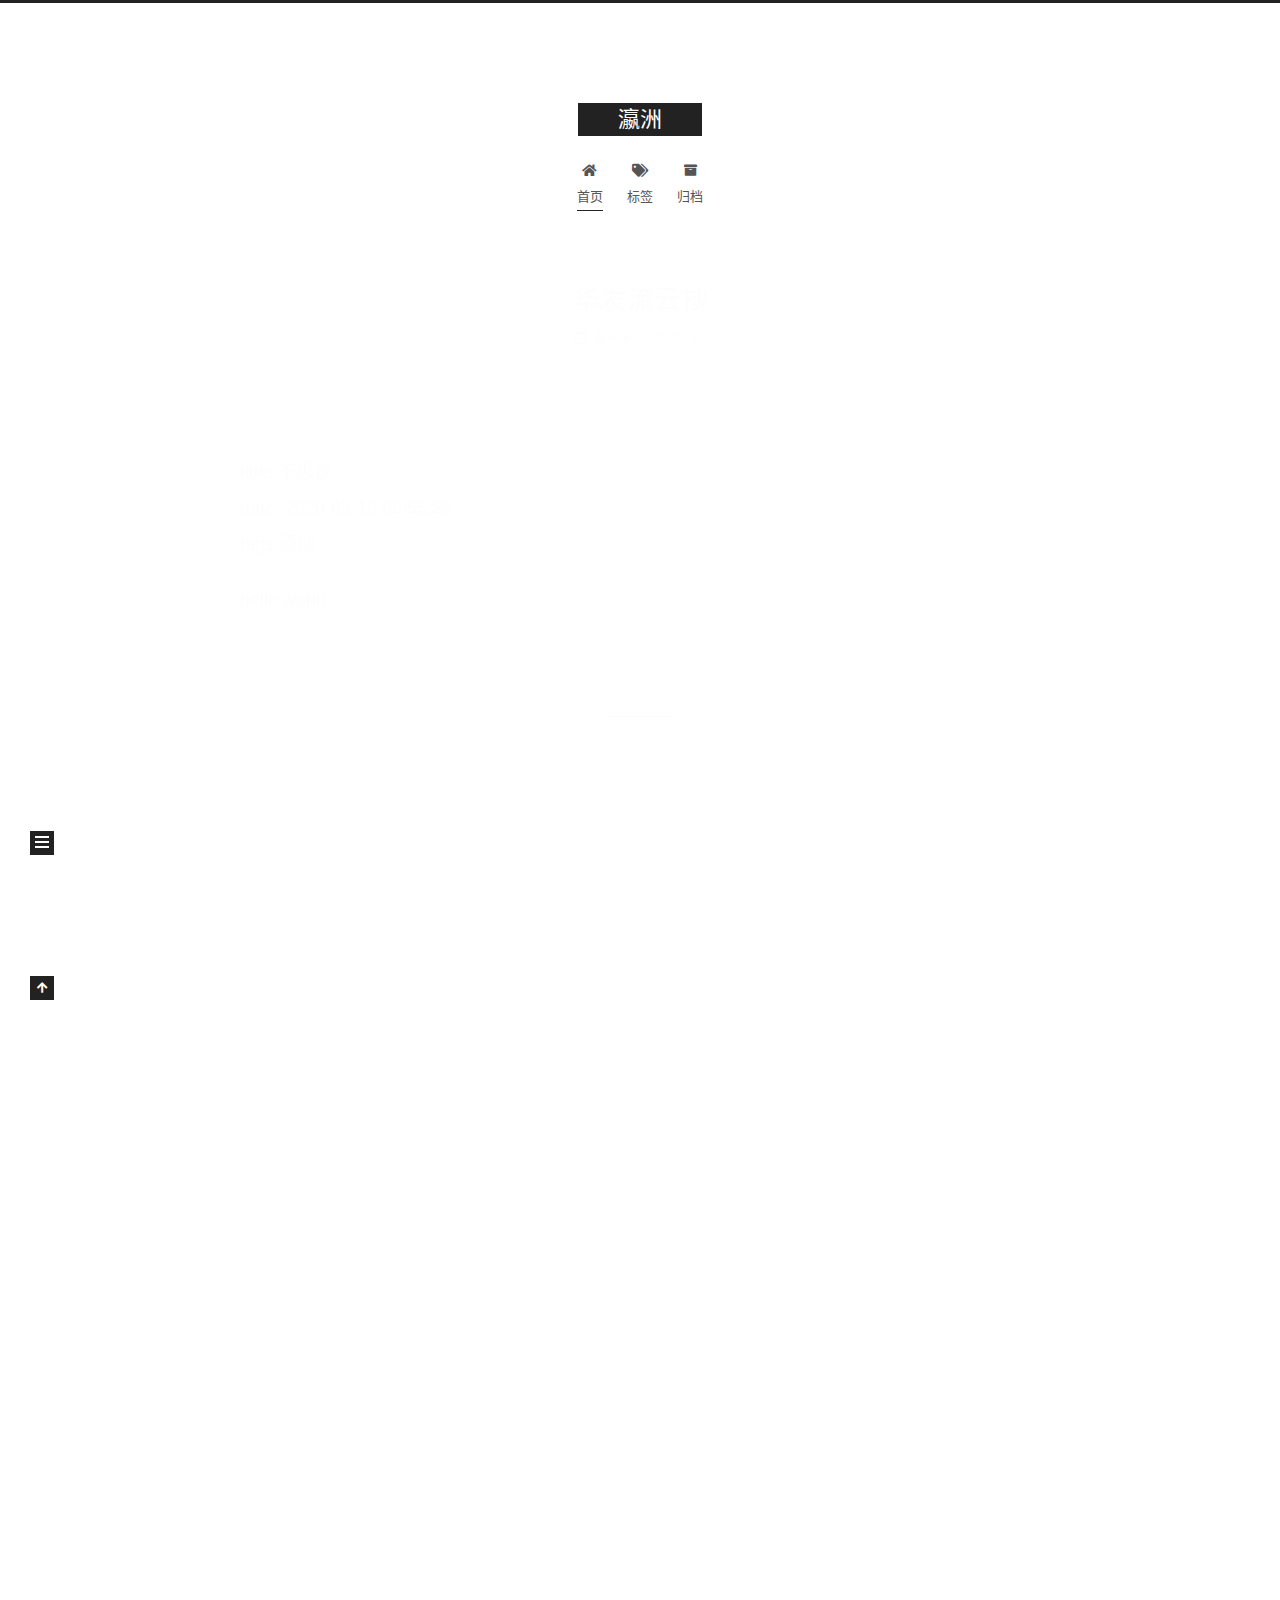
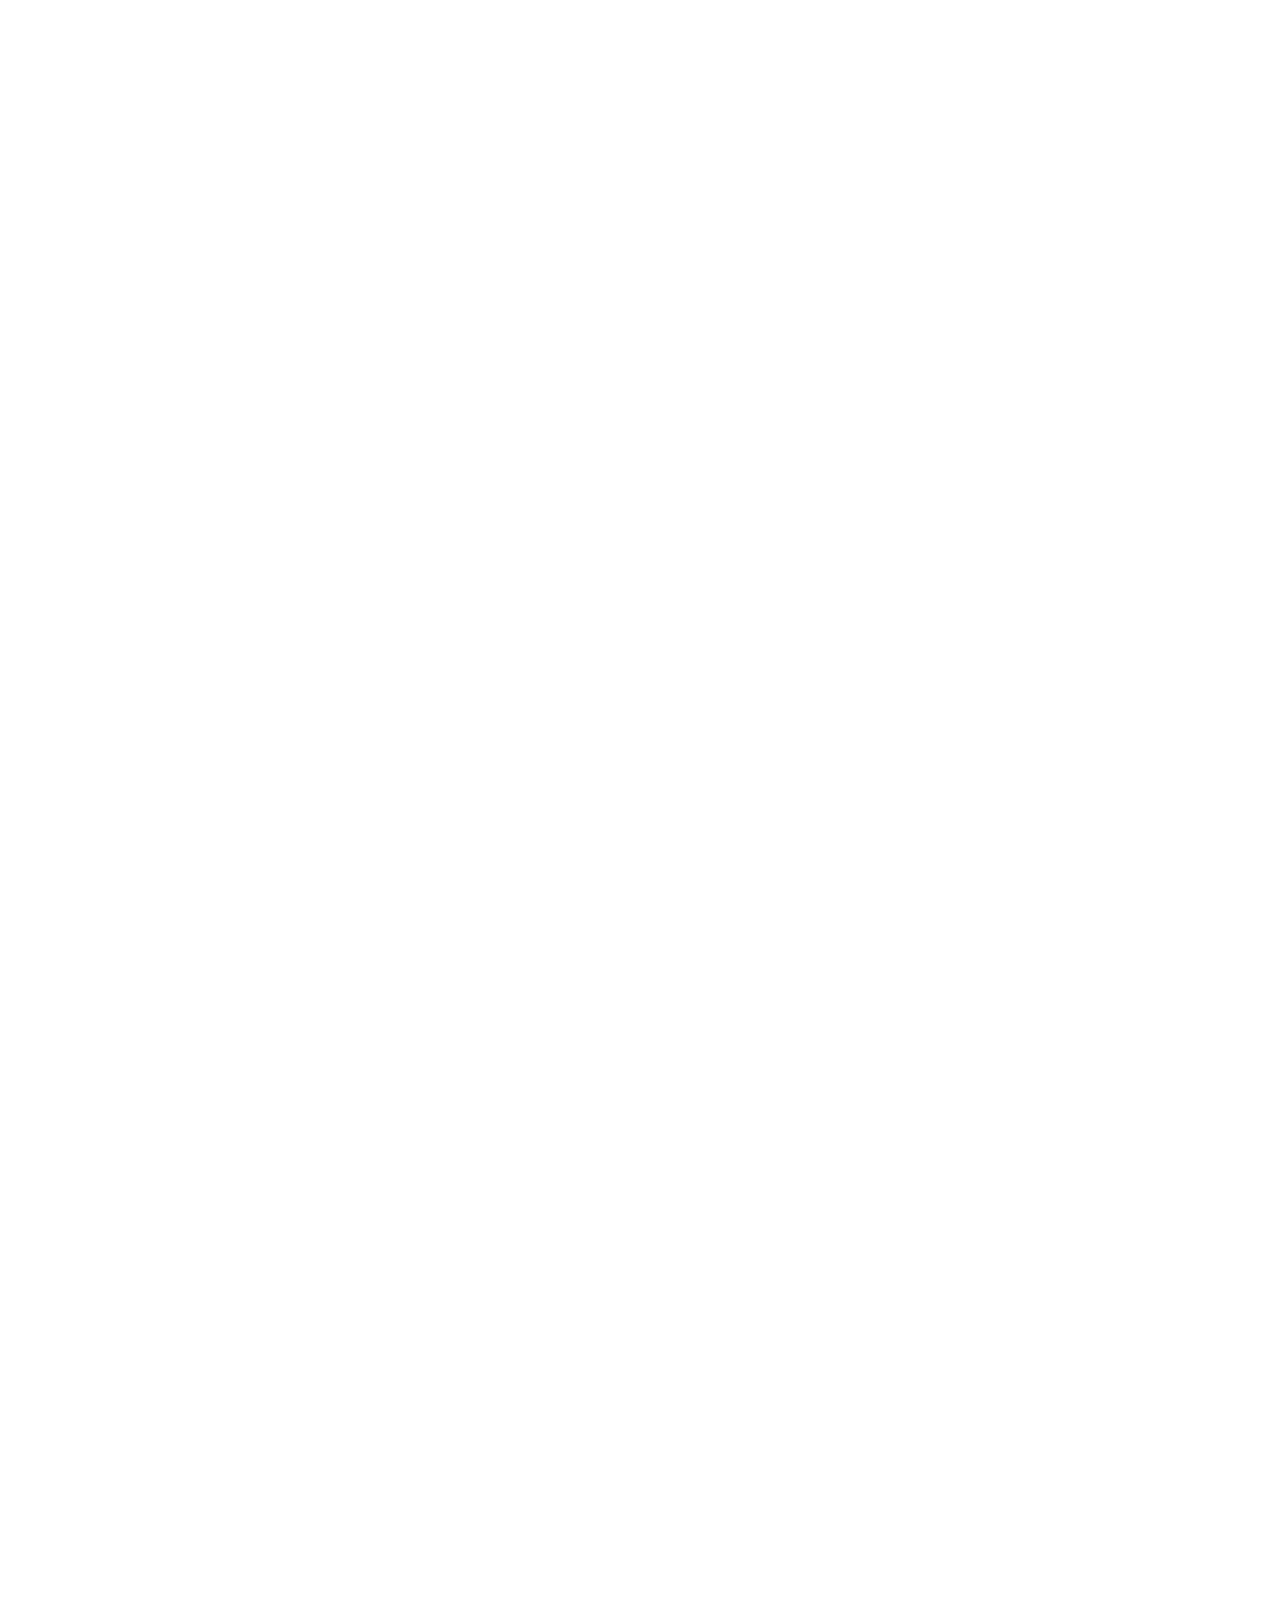
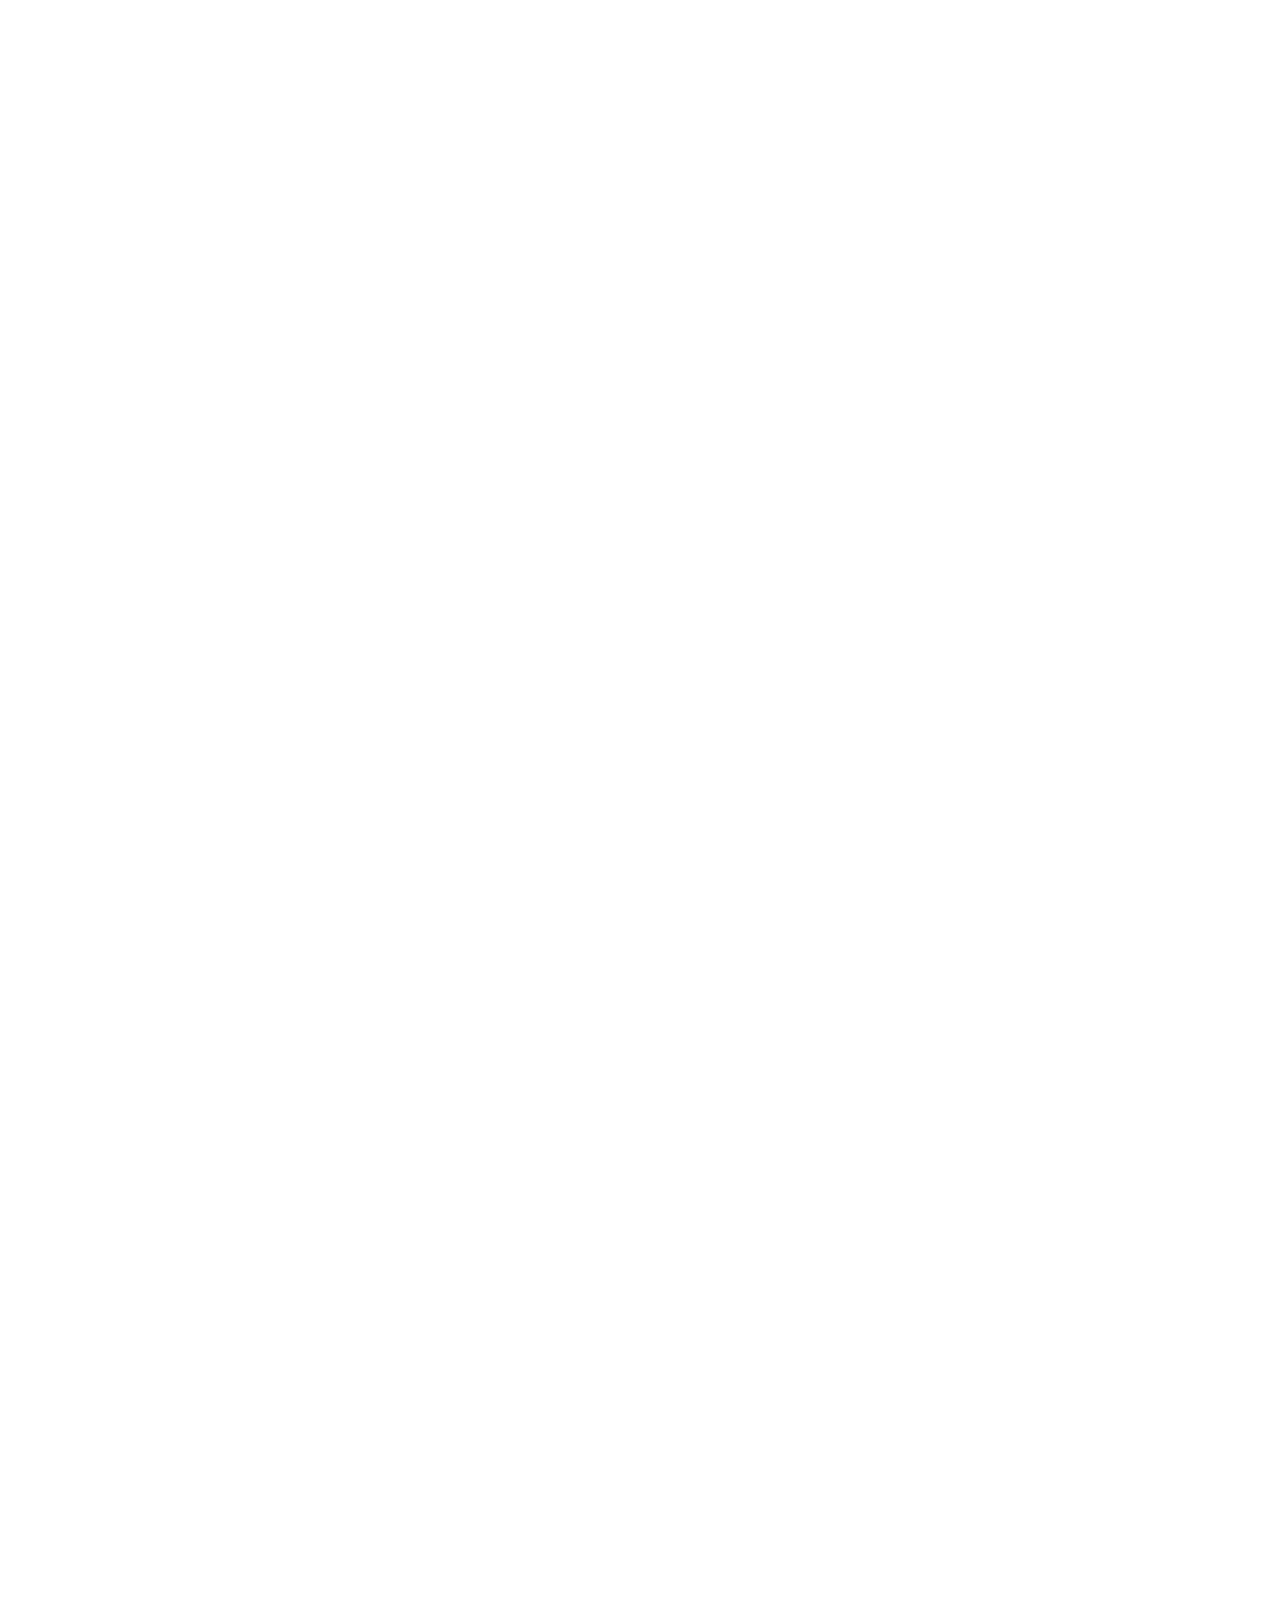
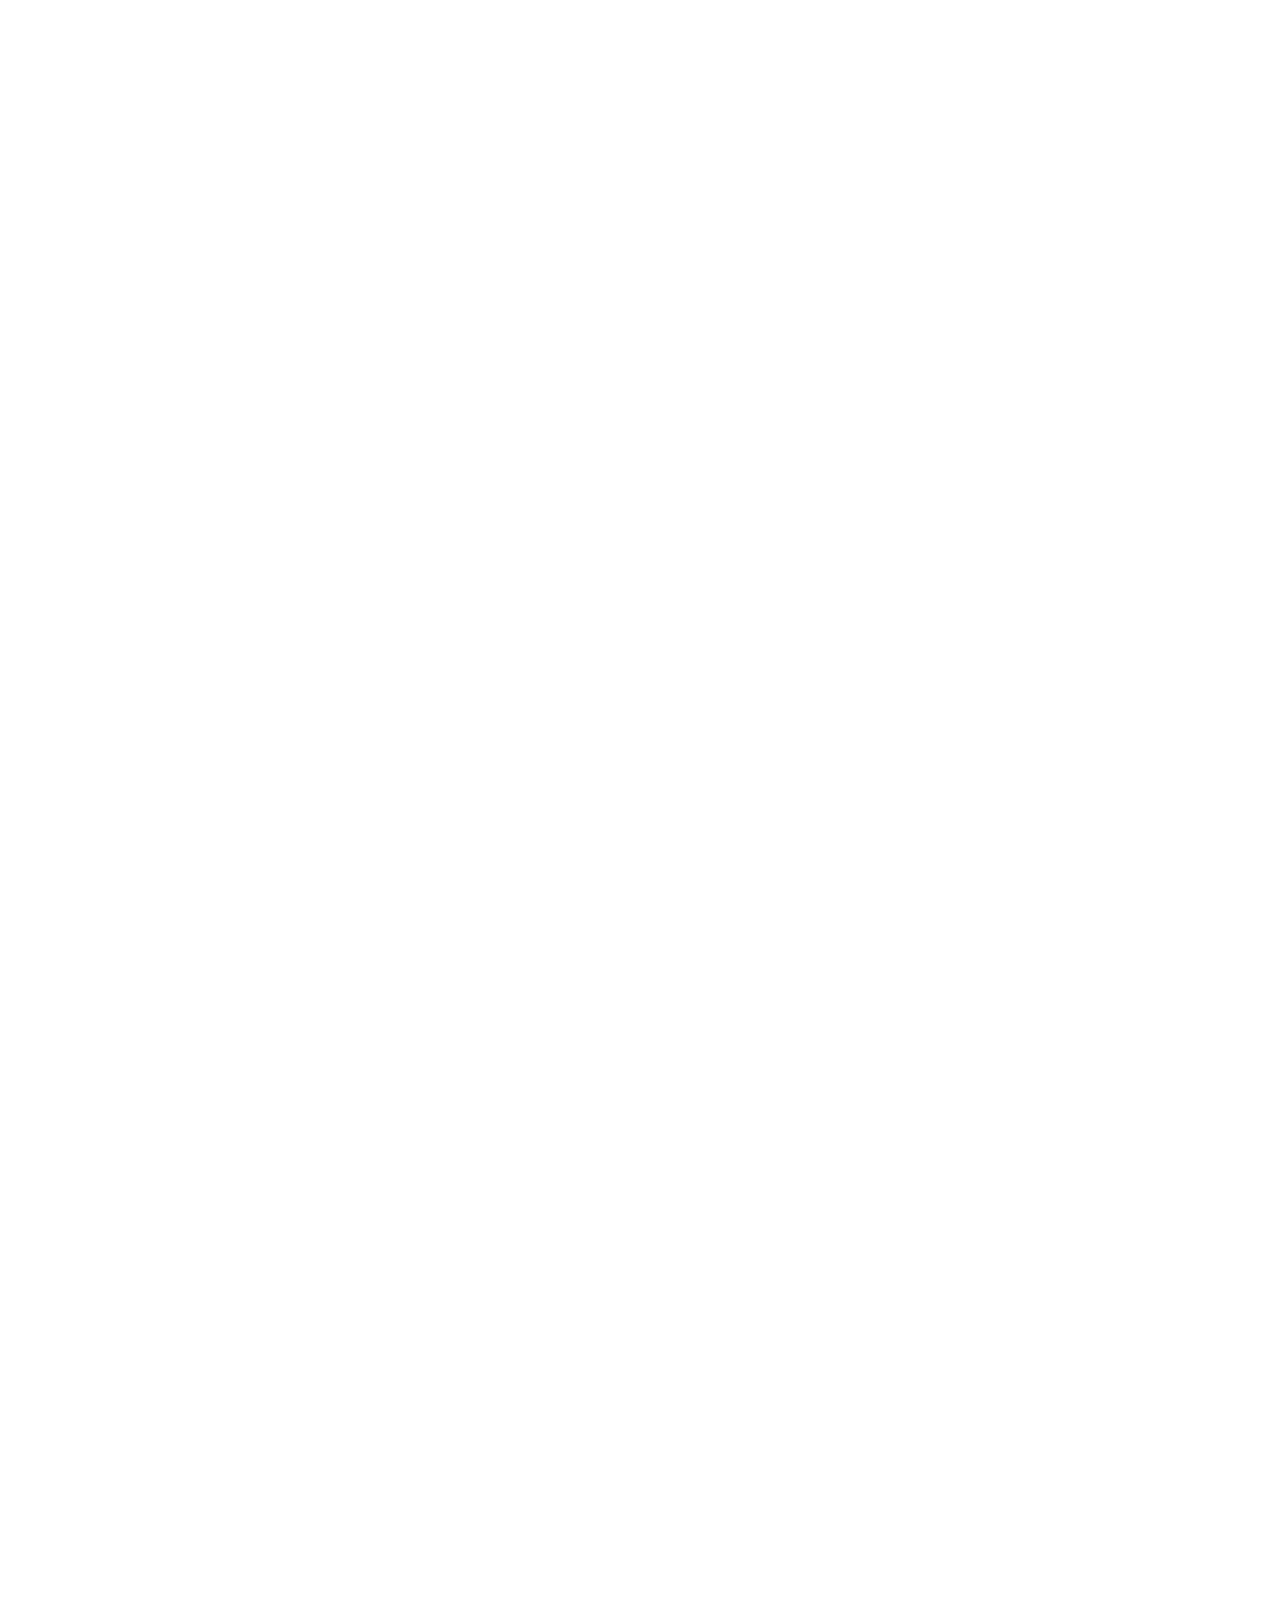
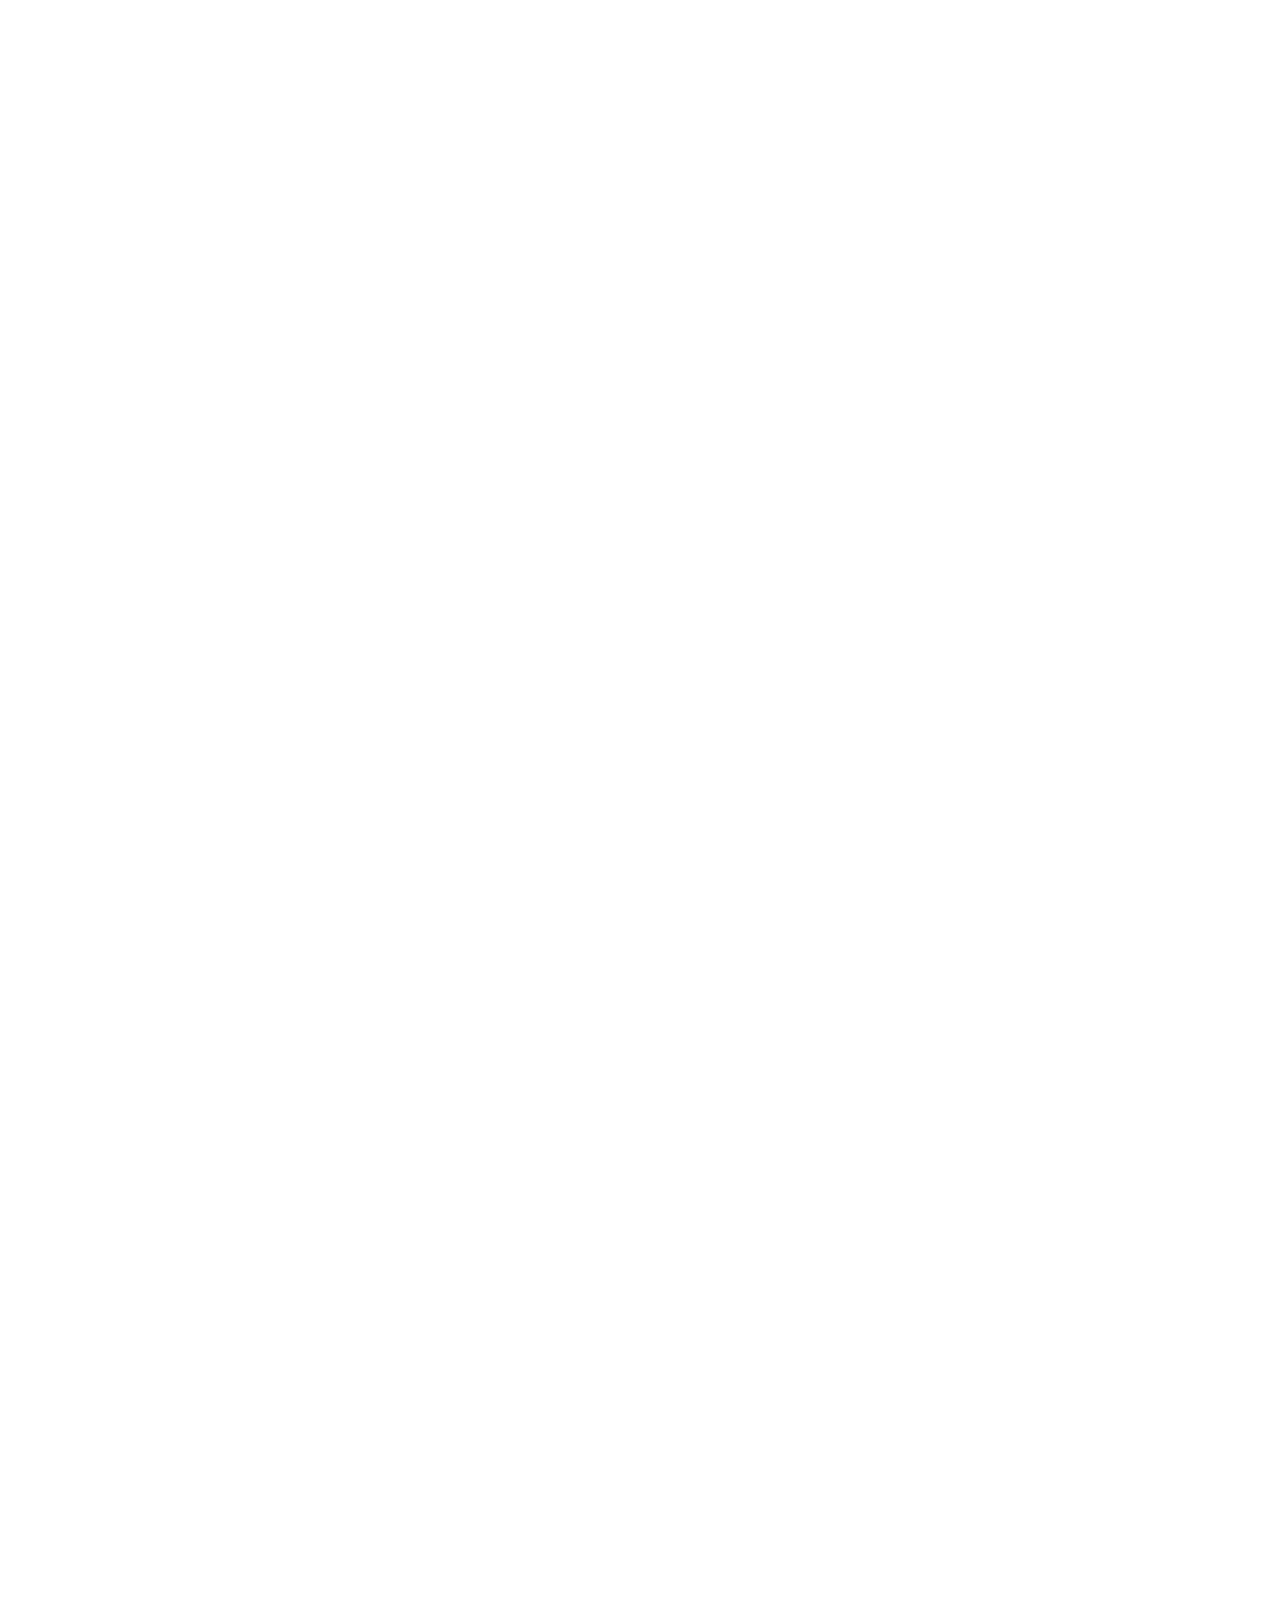
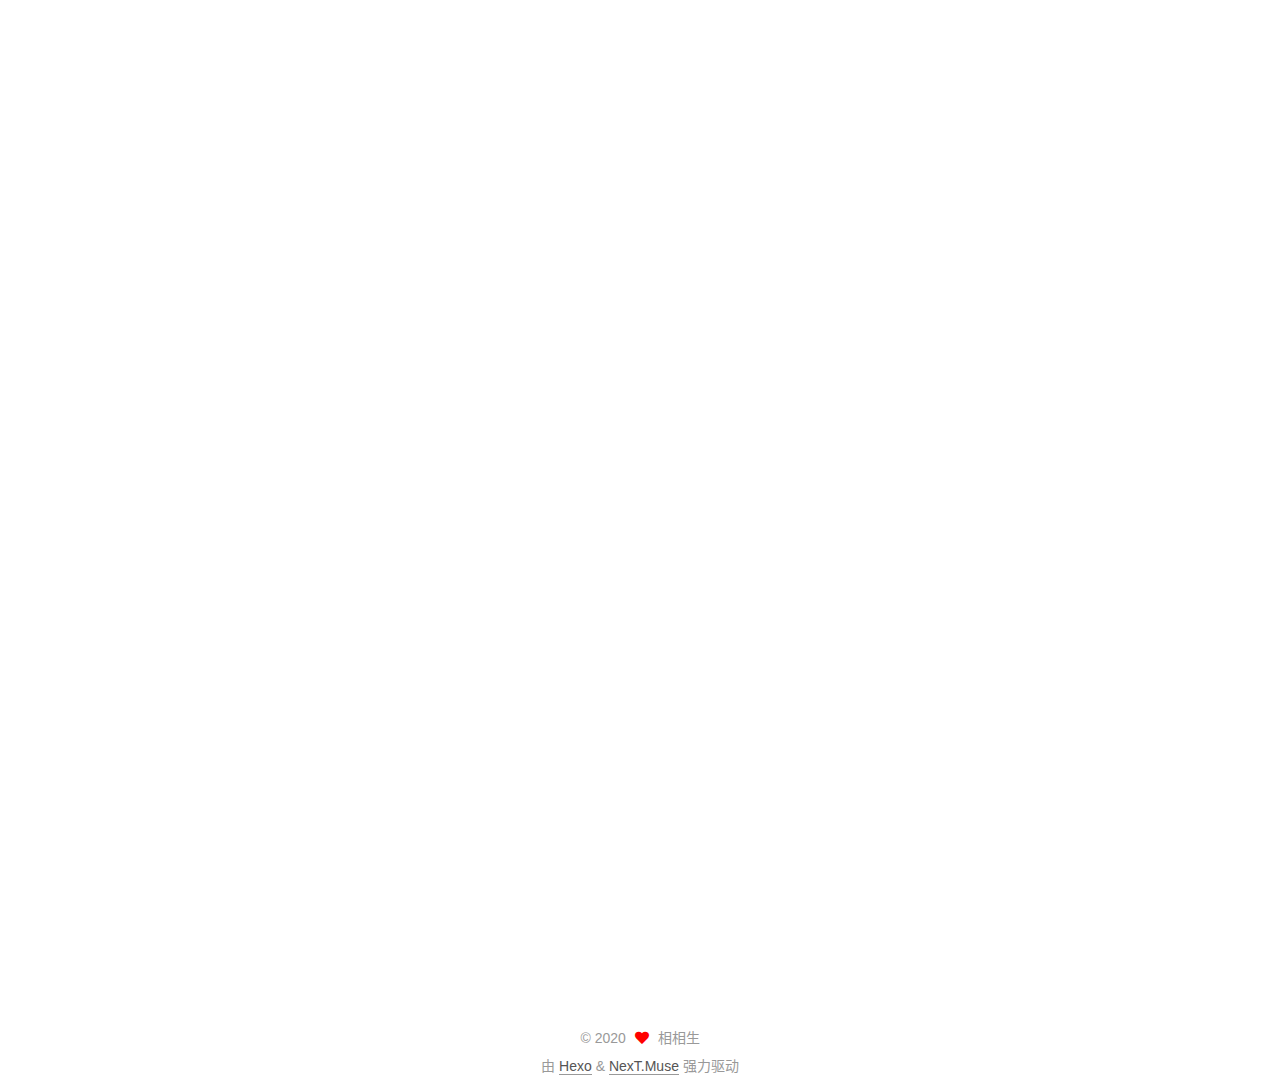
==== commit e72abffe: "Site updated: 2020-05-10 15:40:28" ====
--- a/index.html
+++ b/index.html
@@ -17,7 +17,7 @@
 
 <script id="hexo-configurations">
     var NexT = window.NexT || {};
-    var CONFIG = {"hostname":"yoursite.com","root":"/","scheme":"Gemini","version":"7.8.0","exturl":false,"sidebar":{"position":"left","display":"post","padding":18,"offset":12,"onmobile":false},"copycode":{"enable":false,"show_result":false,"style":null},"back2top":{"enable":true,"sidebar":false,"scrollpercent":false},"bookmark":{"enable":false,"color":"#222","save":"auto"},"fancybox":false,"mediumzoom":false,"lazyload":false,"pangu":false,"comments":{"style":"tabs","active":null,"storage":true,"lazyload":false,"nav":null},"algolia":{"hits":{"per_page":10},"labels":{"input_placeholder":"Search for Posts","hits_empty":"We didn't find any results for the search: ${query}","hits_stats":"${hits} results found in ${time} ms"}},"localsearch":{"enable":false,"trigger":"auto","top_n_per_article":1,"unescape":false,"preload":false},"motion":{"enable":true,"async":false,"transition":{"post_block":"fadeIn","post_header":"slideDownIn","post_body":"slideDownIn","coll_header":"slideLeftIn","sidebar":"slideUpIn"}}};
+    var CONFIG = {"hostname":"yoursite.com","root":"/","scheme":"Muse","version":"7.8.0","exturl":false,"sidebar":{"position":"left","display":"post","padding":18,"offset":12,"onmobile":false},"copycode":{"enable":false,"show_result":false,"style":null},"back2top":{"enable":true,"sidebar":false,"scrollpercent":false},"bookmark":{"enable":false,"color":"#222","save":"auto"},"fancybox":false,"mediumzoom":false,"lazyload":false,"pangu":false,"comments":{"style":"tabs","active":null,"storage":true,"lazyload":false,"nav":null},"algolia":{"hits":{"per_page":10},"labels":{"input_placeholder":"Search for Posts","hits_empty":"We didn't find any results for the search: ${query}","hits_stats":"${hits} results found in ${time} ms"}},"localsearch":{"enable":false,"trigger":"auto","top_n_per_article":1,"unescape":false,"preload":false},"motion":{"enable":true,"async":false,"transition":{"post_block":"fadeIn","post_header":"slideDownIn","post_body":"slideDownIn","coll_header":"slideLeftIn","sidebar":"slideUpIn"}}};
   </script>
 
   <meta name="description" content="风流云散，一别如雨。">
@@ -113,6 +113,11 @@
         <li class="menu-item menu-item-home">
 
     <a href="/" rel="section"><i class="fa fa-home fa-fw"></i>首页</a>
+
+  </li>
+        <li class="menu-item menu-item-tags">
+
+    <a href="/tags/" rel="section"><i class="fa fa-tags fa-fw"></i>标签</a>
 
   </li>
         <li class="menu-item menu-item-archives">
@@ -517,7 +522,7 @@
   </span>
   <span class="author" itemprop="copyrightHolder">相相生</span>
 </div>
-  <div class="powered-by">由 <a href="https://hexo.io/" class="theme-link" rel="noopener" target="_blank">Hexo</a> & <a href="https://theme-next.org/" class="theme-link" rel="noopener" target="_blank">NexT.Gemini</a> 强力驱动
+  <div class="powered-by">由 <a href="https://hexo.io/" class="theme-link" rel="noopener" target="_blank">Hexo</a> & <a href="https://muse.theme-next.org/" class="theme-link" rel="noopener" target="_blank">NexT.Muse</a> 强力驱动
   </div>
 
         
@@ -543,7 +548,7 @@
 <script src="/js/motion.js"></script>
 
 
-<script src="/js/schemes/pisces.js"></script>
+<script src="/js/schemes/muse.js"></script>
 
 
 <script src="/js/next-boot.js"></script>
--- a/css/main.css
+++ b/css/main.css
@@ -1,5 +1,5 @@
 :root {
-  --body-bg-color: #eee;
+  --body-bg-color: #fff;
   --content-bg-color: #fff;
   --card-bg-color: #f5f5f5;
   --text-color: #555;
@@ -11,11 +11,11 @@
   --table-row-odd-bg-color: #f9f9f9;
   --table-row-hover-bg-color: #f5f5f5;
   --menu-item-bg-color: #f5f5f5;
-  --btn-default-bg: #fff;
-  --btn-default-color: #555;
-  --btn-default-border-color: #555;
-  --btn-default-hover-bg: #222;
-  --btn-default-hover-color: #fff;
+  --btn-default-bg: #222;
+  --btn-default-color: #fff;
+  --btn-default-border-color: #222;
+  --btn-default-hover-bg: #fff;
+  --btn-default-hover-color: #222;
   --btn-default-hover-border-color: #222;
 }
 html {
@@ -314,7 +314,7 @@
 .btn {
   background: var(--btn-default-bg);
   border: 2px solid var(--btn-default-border-color);
-  border-radius: 2px;
+  border-radius: 0;
   color: var(--btn-default-color);
   display: inline-block;
   font-size: 0.875em;
@@ -921,16 +921,16 @@
 }
 .main-inner {
   margin: 0 auto;
-  width: calc(100% - 20px);
+  width: 700px;
 }
 @media (min-width: 1200px) {
   .main-inner {
-    width: 1160px;
+    width: 800px;
   }
 }
 @media (min-width: 1600px) {
   .main-inner {
-    width: 73%;
+    width: 900px;
   }
 }
 @media (max-width: 767px) {
@@ -943,16 +943,16 @@
 }
 .header-inner {
   margin: 0 auto;
-  width: calc(100% - 20px);
+  width: 700px;
 }
 @media (min-width: 1200px) {
   .header-inner {
-    width: 1160px;
+    width: 800px;
   }
 }
 @media (min-width: 1600px) {
   .header-inner {
-    width: 73%;
+    width: 900px;
   }
 }
 .site-brand-container {
@@ -991,7 +991,7 @@
   margin: 0;
 }
 .site-subtitle {
-  color: #ddd;
+  color: #999;
   font-size: 0.8125em;
   margin: 10px 0;
 }
@@ -1136,22 +1136,22 @@
   display: inline-block;
 }
 .site-author-image {
-  border: 1px solid #eee;
+  border: 2px solid #333;
   display: block;
   margin: 0 auto;
-  max-width: 120px;
+  max-width: 96px;
   padding: 2px;
 }
 .site-author-name {
-  color: var(--text-color);
-  font-weight: 600;
-  margin: 0;
+  color: #f5f5f5;
+  font-weight: normal;
+  margin: 5px 0 0;
   text-align: center;
 }
 .site-description {
   color: #999;
-  font-size: 0.8125em;
-  margin-top: 0;
+  font-size: 1em;
+  margin-top: 5px;
   text-align: center;
 }
 .links-of-author {
@@ -1168,7 +1168,7 @@
 }
 .links-of-author a::before,
 .links-of-author span.exturl::before {
-  background: #5c54ed;
+  background: #ff4;
   border-radius: 50%;
   content: ' ';
   display: inline-block;
@@ -1246,7 +1246,7 @@
 }
 .sidebar-nav li {
   border-bottom: 1px solid transparent;
-  color: var(--text-color);
+  color: #666;
   cursor: pointer;
   display: inline-block;
   font-size: 0.875em;
@@ -1255,14 +1255,14 @@
   margin-left: 10px;
 }
 .sidebar-nav li:hover {
-  color: #fc6423;
+  color: #f5f5f5;
 }
 .sidebar-nav .sidebar-nav-active {
-  border-bottom-color: #fc6423;
-  color: #fc6423;
+  border-bottom-color: #87daff;
+  color: #87daff;
 }
 .sidebar-nav .sidebar-nav-active:hover {
-  color: #fc6423;
+  color: #87daff;
 }
 .sidebar-panel {
   display: none;
@@ -1291,7 +1291,7 @@
   }
 }
 .sidebar-toggle:hover .toggle-line {
-  background: #fc6423;
+  background: #87daff;
 }
 .post-toc {
   font-size: 0.875em;
@@ -1330,14 +1330,14 @@
   display: block;
 }
 .post-toc .nav .active > a {
-  border-bottom-color: #fc6423;
-  color: #fc6423;
+  border-bottom-color: #87daff;
+  color: #87daff;
 }
 .post-toc .nav .active-current > a {
-  color: #fc6423;
+  color: #87daff;
 }
 .post-toc .nav .active-current > a:hover {
-  color: #fc6423;
+  color: #87daff;
 }
 .site-state {
   display: flex;
@@ -1352,20 +1352,20 @@
   padding: 0 15px;
 }
 .site-state-item:not(:first-child) {
-  border-left: 1px solid #eee;
+  border-left: 1px solid #333;
 }
 .site-state-item a {
   border-bottom: none;
 }
 .site-state-item-count {
   display: block;
-  font-size: 1em;
+  font-size: 1.25em;
   font-weight: 600;
   text-align: center;
 }
 .site-state-item-name {
-  color: #999;
-  font-size: 0.8125em;
+  color: inherit;
+  font-size: 0.875em;
 }
 .footer {
   color: #999;
@@ -1382,16 +1382,16 @@
   box-sizing: border-box;
   margin: 0 auto;
   text-align: center;
-  width: calc(100% - 20px);
+  width: 700px;
 }
 @media (min-width: 1200px) {
   .footer-inner {
-    width: 1160px;
+    width: 800px;
   }
 }
 @media (min-width: 1600px) {
   .footer-inner {
-    width: 73%;
+    width: 900px;
   }
 }
 .languages {
@@ -1489,7 +1489,7 @@
   color: #fff;
   cursor: pointer;
   left: 30px;
-  opacity: 0.6;
+  opacity: 1;
   padding: 0 6px;
   position: fixed;
   transition-property: bottom;
@@ -1500,10 +1500,10 @@
   display: none;
 }
 .back-to-top:hover {
-  color: #fc6423;
+  color: #87daff;
 }
 .back-to-top.back-to-top-on {
-  bottom: 30px;
+  bottom: 19px;
 }
 @media (max-width: 991px) {
   .back-to-top {
@@ -2141,425 +2141,151 @@
 .tag-cloud a:hover {
   color: var(--link-hover-color) !important;
 }
-.header {
+@media (max-width: 767px) {
+  .header-inner,
+  .main-inner,
+  .footer-inner {
+    width: auto;
+  }
+}
+.header-inner {
+  padding-top: 100px;
+}
+@media (max-width: 767px) {
+  .header-inner {
+    padding-top: 50px;
+  }
+}
+.main-inner {
+  padding-bottom: 60px;
+}
+.content {
+  padding-top: 70px;
+}
+@media (max-width: 767px) {
+  .content {
+    padding-top: 35px;
+  }
+}
+embed {
+  display: block;
+  margin: 0 auto 25px auto;
+}
+.custom-logo .site-meta-headline {
+  text-align: center;
+}
+.custom-logo .site-title {
+  color: #222;
+  margin: 10px auto 0;
+}
+.custom-logo .site-title a {
+  border: 0;
+}
+.custom-logo-image {
+  background: #fff;
   margin: 0 auto;
-  position: relative;
-  width: calc(100% - 20px);
-}
-@media (min-width: 1200px) {
-  .header {
-    width: 1160px;
-  }
-}
-@media (min-width: 1600px) {
-  .header {
-    width: 73%;
-  }
-}
-@media (max-width: 991px) {
-  .header {
-    width: auto;
-  }
-}
-.header-inner {
-  background: var(--content-bg-color);
-  border-radius: initial;
-  box-shadow: 0 2px 2px 0 rgba(0,0,0,0.12), 0 3px 1px -2px rgba(0,0,0,0.06), 0 1px 5px 0 rgba(0,0,0,0.12);
-  overflow: hidden;
-  padding: 0;
-  position: absolute;
-  top: 0;
-  width: 240px;
-}
-@media (min-width: 1200px) {
-  .header-inner {
-    width: 240px;
-  }
-}
-@media (max-width: 991px) {
-  .header-inner {
-    border-radius: initial;
-    position: relative;
-    width: auto;
-  }
-}
-.main-inner {
-  align-items: flex-start;
-  display: flex;
-  justify-content: space-between;
-  flex-direction: row-reverse;
-}
-@media (max-width: 991px) {
-  .main-inner {
-    width: auto;
-  }
-}
-.content-wrap {
-  background: var(--content-bg-color);
-  border-radius: initial;
-  box-shadow: 0 2px 2px 0 rgba(0,0,0,0.12), 0 3px 1px -2px rgba(0,0,0,0.06), 0 1px 5px 0 rgba(0,0,0,0.12);
-  box-sizing: border-box;
-  padding: 40px;
-  width: calc(100% - 252px);
-}
-@media (max-width: 991px) {
-  .content-wrap {
-    border-radius: initial;
-    padding: 20px;
+  max-width: 150px;
+  padding: 5px;
+}
+.brand {
+  background: var(--btn-default-bg);
+}
+@media (max-width: 767px) {
+  .site-nav {
+    border-bottom: 1px solid #ddd;
+    border-top: 1px solid #ddd;
+    left: 0;
+    margin: 0;
+    padding: 0;
     width: 100%;
   }
 }
-.footer-inner {
-  padding-left: 260px;
-}
-.back-to-top {
-  left: auto;
-  right: 30px;
-}
-@media (max-width: 991px) {
-  .back-to-top {
-    right: 20px;
-  }
-}
-@media (max-width: 991px) {
-  .footer-inner {
-    padding-left: 0;
-    padding-right: 0;
-    width: auto;
-  }
-}
-.site-brand-container {
-  background: #222;
-}
-@media (max-width: 991px) {
-  .site-brand-container {
-    box-shadow: 0 0 16px rgba(0,0,0,0.5);
-  }
-}
-.site-meta {
-  padding: 20px 0;
-}
-.brand {
-  padding: 0;
-}
-.site-subtitle {
-  margin: 10px 10px 0;
-}
-.custom-logo-image {
-  margin-top: 20px;
-}
-@media (max-width: 991px) {
-  .custom-logo-image {
-    display: none;
-  }
-}
-@media (min-width: 768px) and (max-width: 991px) {
-  .site-nav-toggle,
-  .site-nav-right {
-    display: flex;
-    flex-direction: column;
-    justify-content: center;
-  }
-}
-.site-nav-toggle .toggle,
-.site-nav-right .toggle {
-  color: #fff;
-}
-.site-nav-toggle .toggle .toggle-line,
-.site-nav-right .toggle .toggle-line {
-  background: #fff;
-}
-@media (min-width: 768px) and (max-width: 991px) {
-  .site-nav {
-    display: none;
-  }
-}
-.menu .menu-item {
-  display: block;
-  margin: 0;
+@media (max-width: 767px) {
+  .menu {
+    text-align: left;
+  }
+}
+.menu-item-active a,
+.menu .menu-item a:hover,
+.menu .menu-item span.exturl:hover {
+  background: transparent;
+  border-bottom: 1px solid var(--link-hover-color) !important;
+}
+@media (max-width: 767px) {
+  .menu-item-active a,
+  .menu .menu-item a:hover,
+  .menu .menu-item span.exturl:hover {
+    border-bottom: 1px dotted #ddd !important;
+  }
+}
+@media (max-width: 767px) {
+  .menu .menu-item {
+    margin: 0 10px;
+  }
 }
 .menu .menu-item a,
 .menu .menu-item span.exturl {
-  padding: 5px 20px;
-  position: relative;
-  text-align: left;
-  transition-property: background-color;
-}
-@media (max-width: 991px) {
-  .menu .menu-item.menu-item-search {
-    display: none;
+  border-bottom: 1px solid transparent;
+}
+@media (max-width: 767px) {
+  .menu .menu-item a,
+  .menu .menu-item span.exturl {
+    padding: 5px 10px;
+  }
+}
+@media (min-width: 768px) {
+  .menu .menu-item .fa,
+  .menu .menu-item .fab,
+  .menu .menu-item .far,
+  .menu .menu-item .fas {
+    display: block;
+    line-height: 2;
+    margin-right: 0;
+    width: 100%;
   }
 }
 .menu .menu-item .badge {
-  background: #ccc;
-  border-radius: 10px;
-  color: #fff;
-  float: right;
-  padding: 2px 5px;
-  text-shadow: 1px 1px 0 rgba(0,0,0,0.1);
-  vertical-align: middle;
-}
-.main-menu .menu-item-active a::after {
-  background: #bbb;
-  border-radius: 50%;
-  content: ' ';
-  height: 6px;
-  margin-top: -3px;
-  position: absolute;
-  right: 15px;
-  top: 50%;
-  width: 6px;
+  background: #eee;
+  padding: 1px 4px;
 }
 .sub-menu {
-  background: var(--content-bg-color);
-  border-bottom: 1px solid #ddd;
-  margin: 0;
-  padding: 6px 0;
+  margin: 10px 0;
 }
 .sub-menu .menu-item {
   display: inline-block;
 }
-.sub-menu .menu-item a,
-.sub-menu .menu-item span.exturl {
-  background: transparent;
-  margin: 5px 10px;
-  padding: initial;
-}
-.sub-menu .menu-item a:hover,
-.sub-menu .menu-item span.exturl:hover {
-  background: transparent;
-  color: #fc6423;
-}
-.sub-menu .menu-item-active a {
-  border-bottom-color: #fc6423;
-  color: #fc6423;
-}
-.sub-menu .menu-item-active a:hover {
-  border-bottom-color: #fc6423;
-}
 .sidebar {
-  background: var(--body-bg-color);
-  box-shadow: none;
-  margin-top: 100%;
-  position: static;
-  width: 240px;
-}
-@media (max-width: 991px) {
-  .sidebar {
-    display: none;
-  }
-}
-.sidebar-toggle {
-  display: none;
-}
-.sidebar-inner {
-  background: var(--content-bg-color);
-  border-radius: initial;
-  box-shadow: 0 2px 2px 0 rgba(0,0,0,0.12), 0 3px 1px -2px rgba(0,0,0,0.06), 0 1px 5px 0 rgba(0,0,0,0.12), 0 -1px 0.5px 0 rgba(0,0,0,0.09);
+  left: -320px;
+}
+.sidebar.sidebar-active {
+  left: 0;
+}
+.sidebar {
+  width: 320px;
+  z-index: 1200;
+  transition-delay: 0s;
+  transition-duration: 0.2s;
+  transition-timing-function: ease-out;
+}
+.sidebar a,
+.sidebar span.exturl {
+  border-bottom-color: #555;
+  color: #999;
+}
+.sidebar a:hover,
+.sidebar span.exturl:hover {
+  border-bottom-color: #eee;
+  color: #eee;
+}
+.links-of-blogroll-item {
+  padding: 2px 10px;
+}
+.links-of-blogroll-item a,
+.links-of-blogroll-item span.exturl {
   box-sizing: border-box;
-  color: var(--text-color);
-  width: 240px;
-  opacity: 0;
-}
-.sidebar-inner.affix {
-  position: fixed;
-  top: 12px;
-}
-.sidebar-inner.affix-bottom {
-  position: absolute;
-}
-.site-state-item {
-  padding: 0 10px;
-}
-.sidebar-button {
-  border-bottom: 1px dotted #ccc;
-  border-top: 1px dotted #ccc;
-  margin-top: 10px;
-  text-align: center;
-}
-.sidebar-button a {
-  border: 0;
-  color: #fc6423;
-  display: block;
-}
-.sidebar-button a:hover {
-  background: none;
-  border: 0;
-  color: #e34603;
-}
-.sidebar-button a:hover .fa,
-.sidebar-button a:hover .fab,
-.sidebar-button a:hover .far,
-.sidebar-button a:hover .fas {
-  color: #e34603;
-}
-.links-of-author {
-  display: flex;
-  flex-wrap: wrap;
-  margin-top: 10px;
-  justify-content: center;
-}
-.links-of-author-item {
-  margin: 5px 0 0;
-  width: 50%;
-}
-.links-of-author-item a,
-.links-of-author-item span.exturl {
-  box-sizing: border-box;
-  display: inline-block;
-  margin-bottom: 0;
-  margin-right: 0;
-  max-width: 216px;
+  display: inline-block;
+  max-width: 280px;
   overflow: hidden;
-  padding: 0 5px;
   text-overflow: ellipsis;
   white-space: nowrap;
 }
-.links-of-author-item a,
-.links-of-author-item span.exturl {
-  border-bottom: none;
-  display: block;
-  text-decoration: none;
-}
-.links-of-author-item a::before,
-.links-of-author-item span.exturl::before {
-  display: none;
-}
-.links-of-author-item a:hover,
-.links-of-author-item span.exturl:hover {
-  background: var(--body-bg-color);
-  border-radius: 4px;
-}
-.links-of-author-item .fa,
-.links-of-author-item .fab,
-.links-of-author-item .far,
-.links-of-author-item .fas {
-  margin-right: 2px;
-}
-.links-of-blogroll-item {
-  padding: 0;
-}
-.content-wrap {
-  background: initial;
-  box-shadow: initial;
-  padding: initial;
-}
-.post-block {
-  background: var(--content-bg-color);
-  border-radius: initial;
-  box-shadow: 0 2px 2px 0 rgba(0,0,0,0.12), 0 3px 1px -2px rgba(0,0,0,0.06), 0 1px 5px 0 rgba(0,0,0,0.12);
-  padding: 40px;
-}
-.post-block + .post-block {
-  border-radius: initial;
-  box-shadow: 0 2px 2px 0 rgba(0,0,0,0.12), 0 3px 1px -2px rgba(0,0,0,0.06), 0 1px 5px 0 rgba(0,0,0,0.12), 0 -1px 0.5px 0 rgba(0,0,0,0.09);
-  margin-top: 12px;
-}
-.comments {
-  background: var(--content-bg-color);
-  border-radius: initial;
-  box-shadow: 0 2px 2px 0 rgba(0,0,0,0.12), 0 3px 1px -2px rgba(0,0,0,0.06), 0 1px 5px 0 rgba(0,0,0,0.12), 0 -1px 0.5px 0 rgba(0,0,0,0.09);
-  margin-top: 12px;
-  padding: 40px;
-}
-.tabs-comment {
-  margin-top: 1em;
-}
-.content {
-  padding-top: initial;
-}
-.post-eof {
-  display: none;
-}
-.pagination {
-  background: var(--content-bg-color);
-  border-radius: initial;
-  border-top: initial;
-  box-shadow: 0 2px 2px 0 rgba(0,0,0,0.12), 0 3px 1px -2px rgba(0,0,0,0.06), 0 1px 5px 0 rgba(0,0,0,0.12), 0 -1px 0.5px 0 rgba(0,0,0,0.09);
-  margin: 12px 0 0;
-  padding: 10px 0 10px;
-}
-.pagination .prev,
-.pagination .next,
-.pagination .page-number {
-  margin-bottom: initial;
-  top: initial;
-}
-.main {
-  padding-bottom: initial;
-}
-.footer {
-  bottom: auto;
-}
-.sub-menu {
-  border-bottom: initial;
-  box-shadow: 0 2px 2px 0 rgba(0,0,0,0.12), 0 3px 1px -2px rgba(0,0,0,0.06), 0 1px 5px 0 rgba(0,0,0,0.12);
-}
-.sub-menu + .content .post-block {
-  box-shadow: 0 2px 2px 0 rgba(0,0,0,0.12), 0 3px 1px -2px rgba(0,0,0,0.06), 0 1px 5px 0 rgba(0,0,0,0.12), 0 -1px 0.5px 0 rgba(0,0,0,0.09);
-  margin-top: 12px;
-}
-@media (min-width: 768px) and (max-width: 991px) {
-  .sub-menu + .content .post-block {
-    margin-top: 10px;
-  }
-}
-@media (max-width: 767px) {
-  .sub-menu + .content .post-block {
-    margin-top: 8px;
-  }
-}
-.post-body h1,
-.post-body h2 {
-  border-bottom: 1px solid #eee;
-}
-.post-body h3 {
-  border-bottom: 1px dotted #eee;
-}
-@media (min-width: 768px) and (max-width: 991px) {
-  .content-wrap {
-    padding: 10px;
-  }
-  .posts-expand .post-button {
-    margin-top: 20px;
-  }
-  .post-block {
-    border-radius: initial;
-    box-shadow: 0 2px 2px 0 rgba(0,0,0,0.12), 0 3px 1px -2px rgba(0,0,0,0.06), 0 1px 5px 0 rgba(0,0,0,0.12), 0 -1px 0.5px 0 rgba(0,0,0,0.09);
-    padding: 20px;
-  }
-  .post-block + .post-block {
-    margin-top: 10px;
-  }
-  .comments {
-    margin-top: 10px;
-    padding: 10px 20px;
-  }
-  .pagination {
-    margin: 10px 0 0;
-  }
-}
-@media (max-width: 767px) {
-  .content-wrap {
-    padding: 8px;
-  }
-  .posts-expand .post-button {
-    margin: 12px 0;
-  }
-  .post-block {
-    border-radius: initial;
-    box-shadow: 0 2px 2px 0 rgba(0,0,0,0.12), 0 3px 1px -2px rgba(0,0,0,0.06), 0 1px 5px 0 rgba(0,0,0,0.12), 0 -1px 0.5px 0 rgba(0,0,0,0.09);
-    min-height: auto;
-    padding: 12px;
-  }
-  .post-block + .post-block {
-    margin-top: 8px;
-  }
-  .comments {
-    margin-top: 8px;
-    padding: 10px 12px;
-  }
-  .pagination {
-    margin: 8px 0 0;
-  }
-}
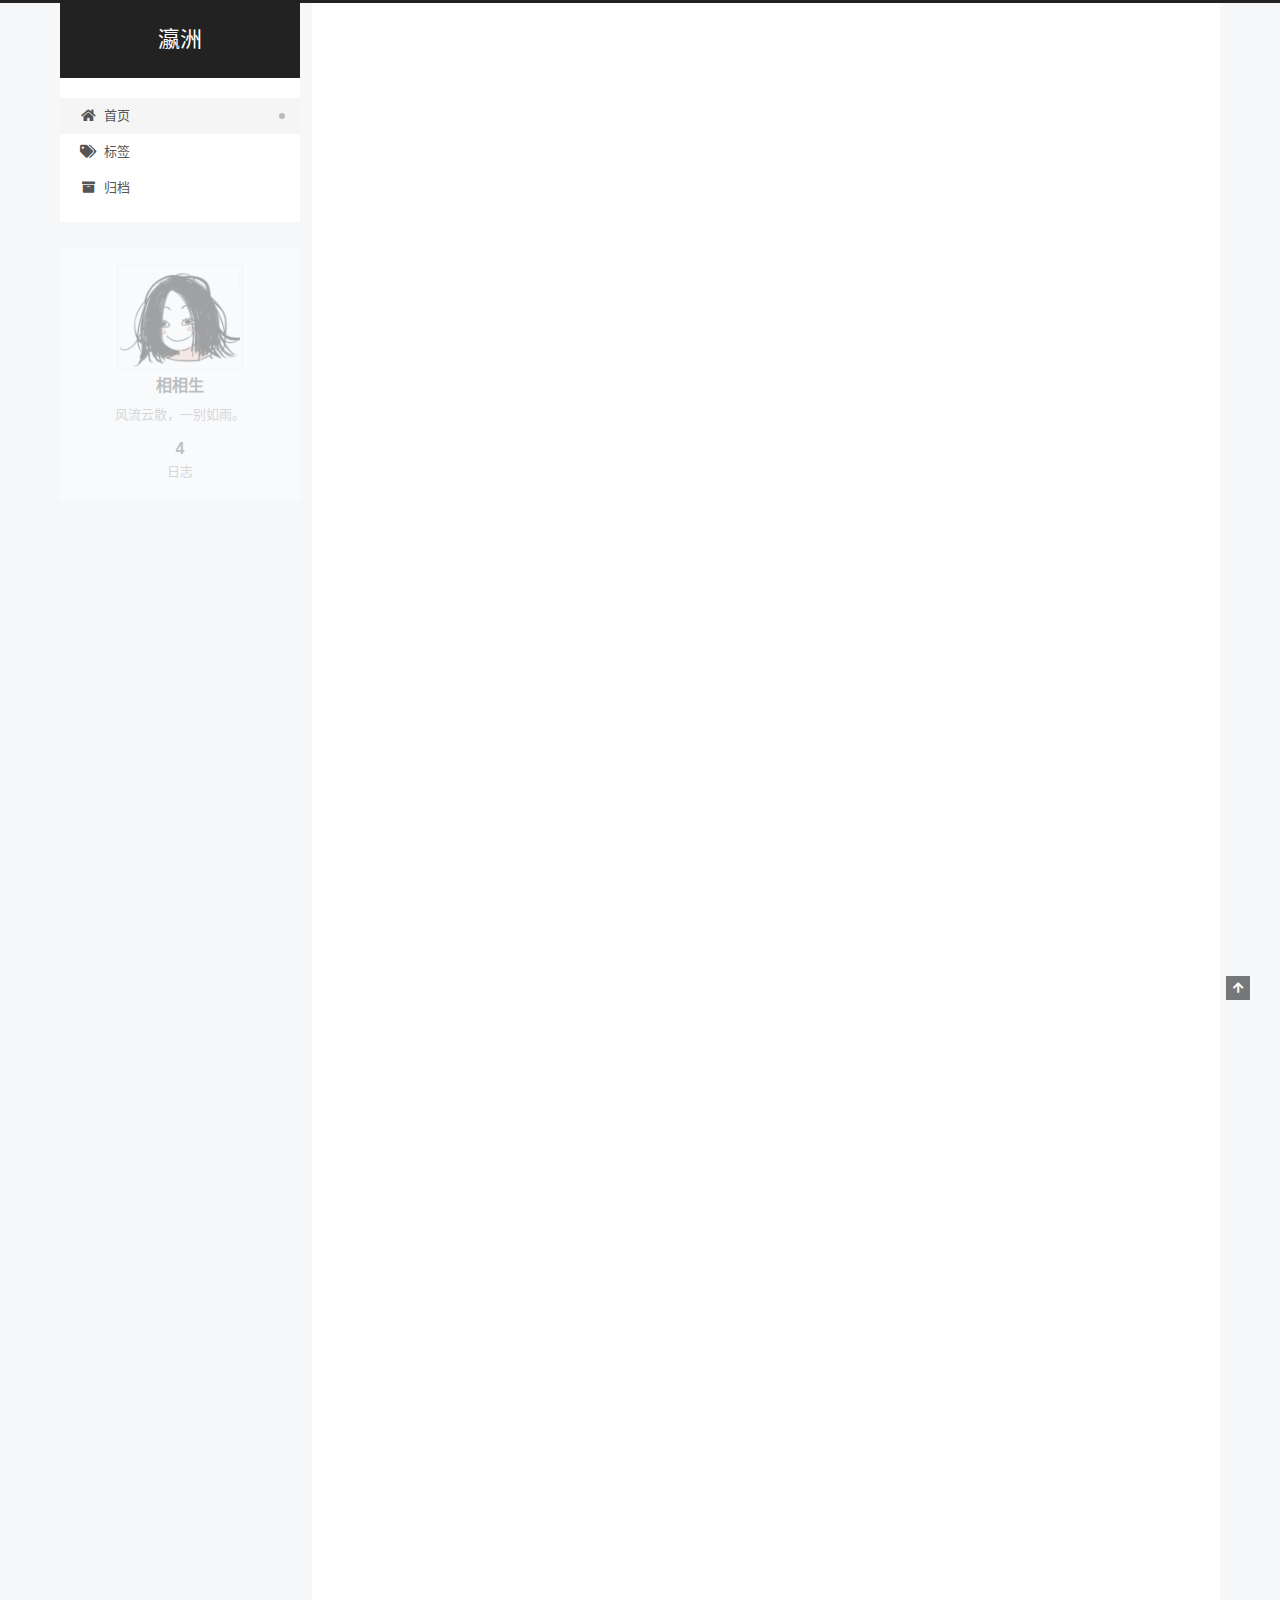
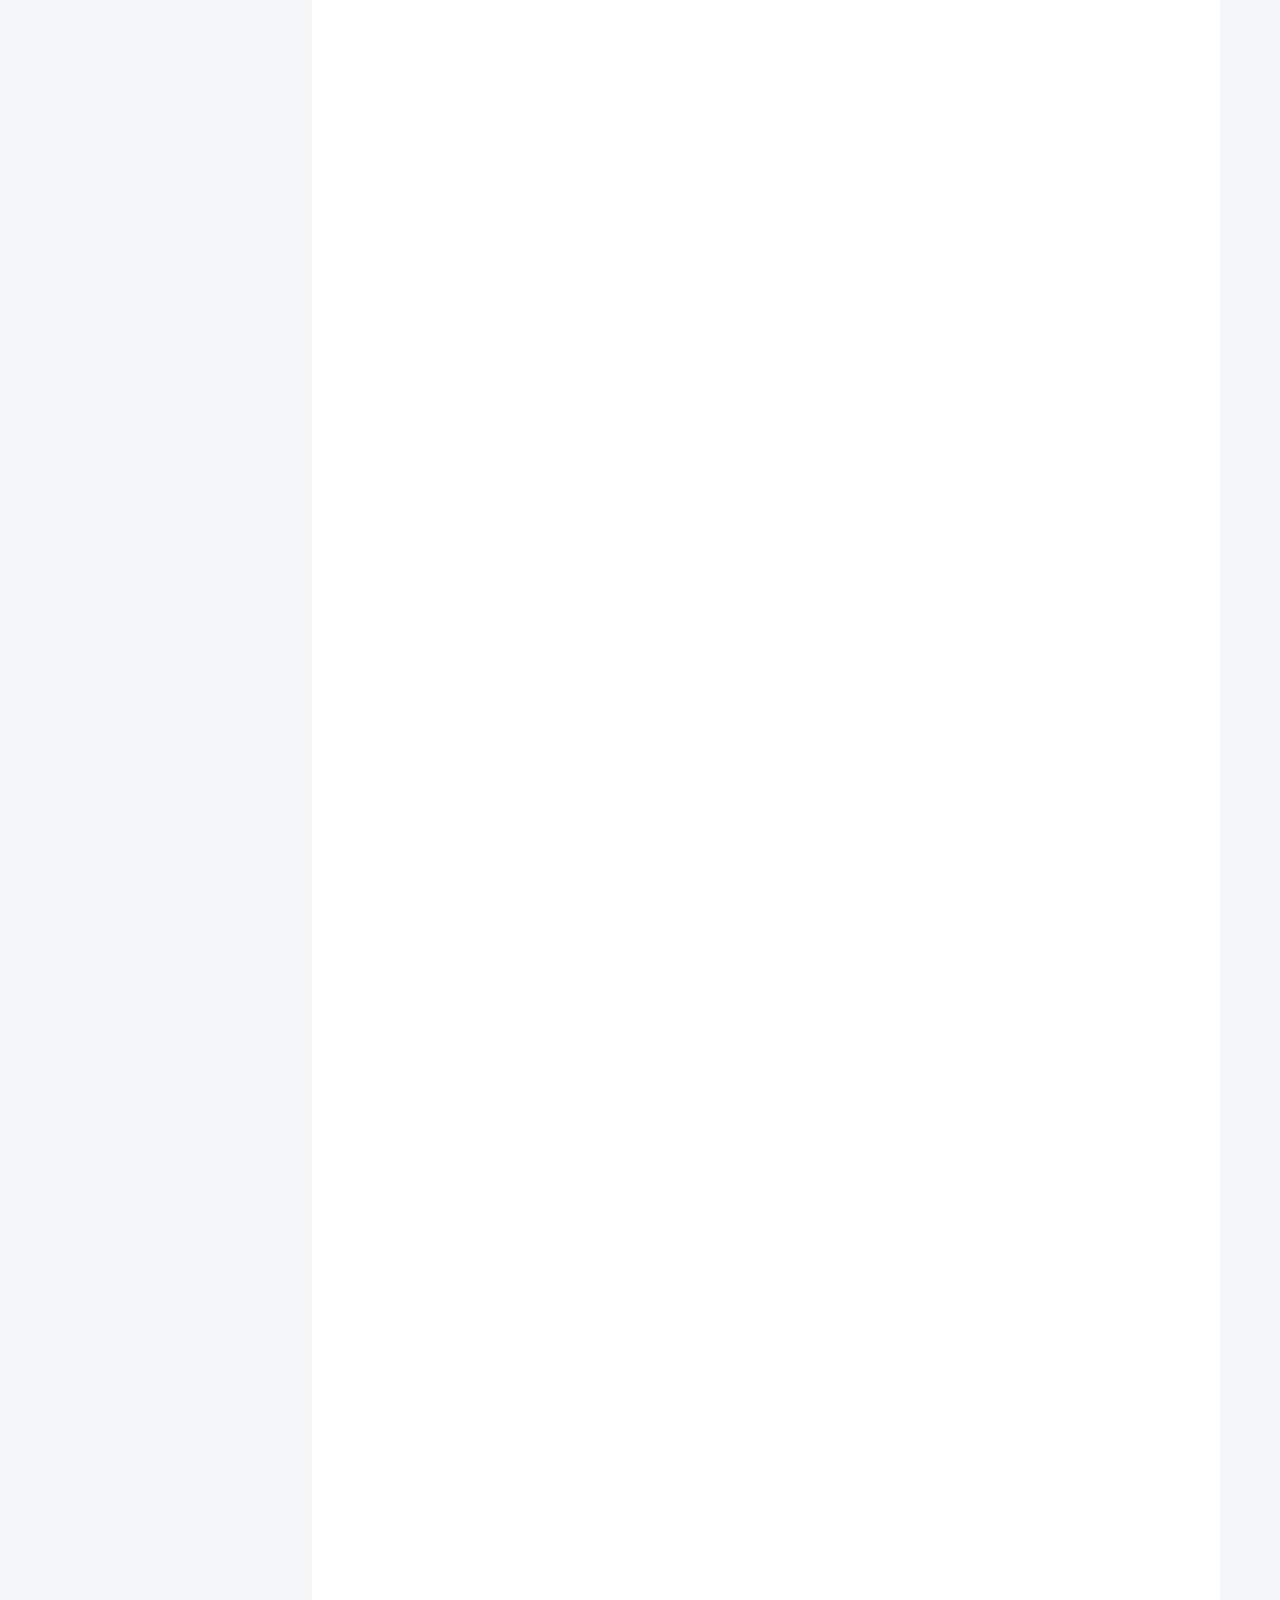
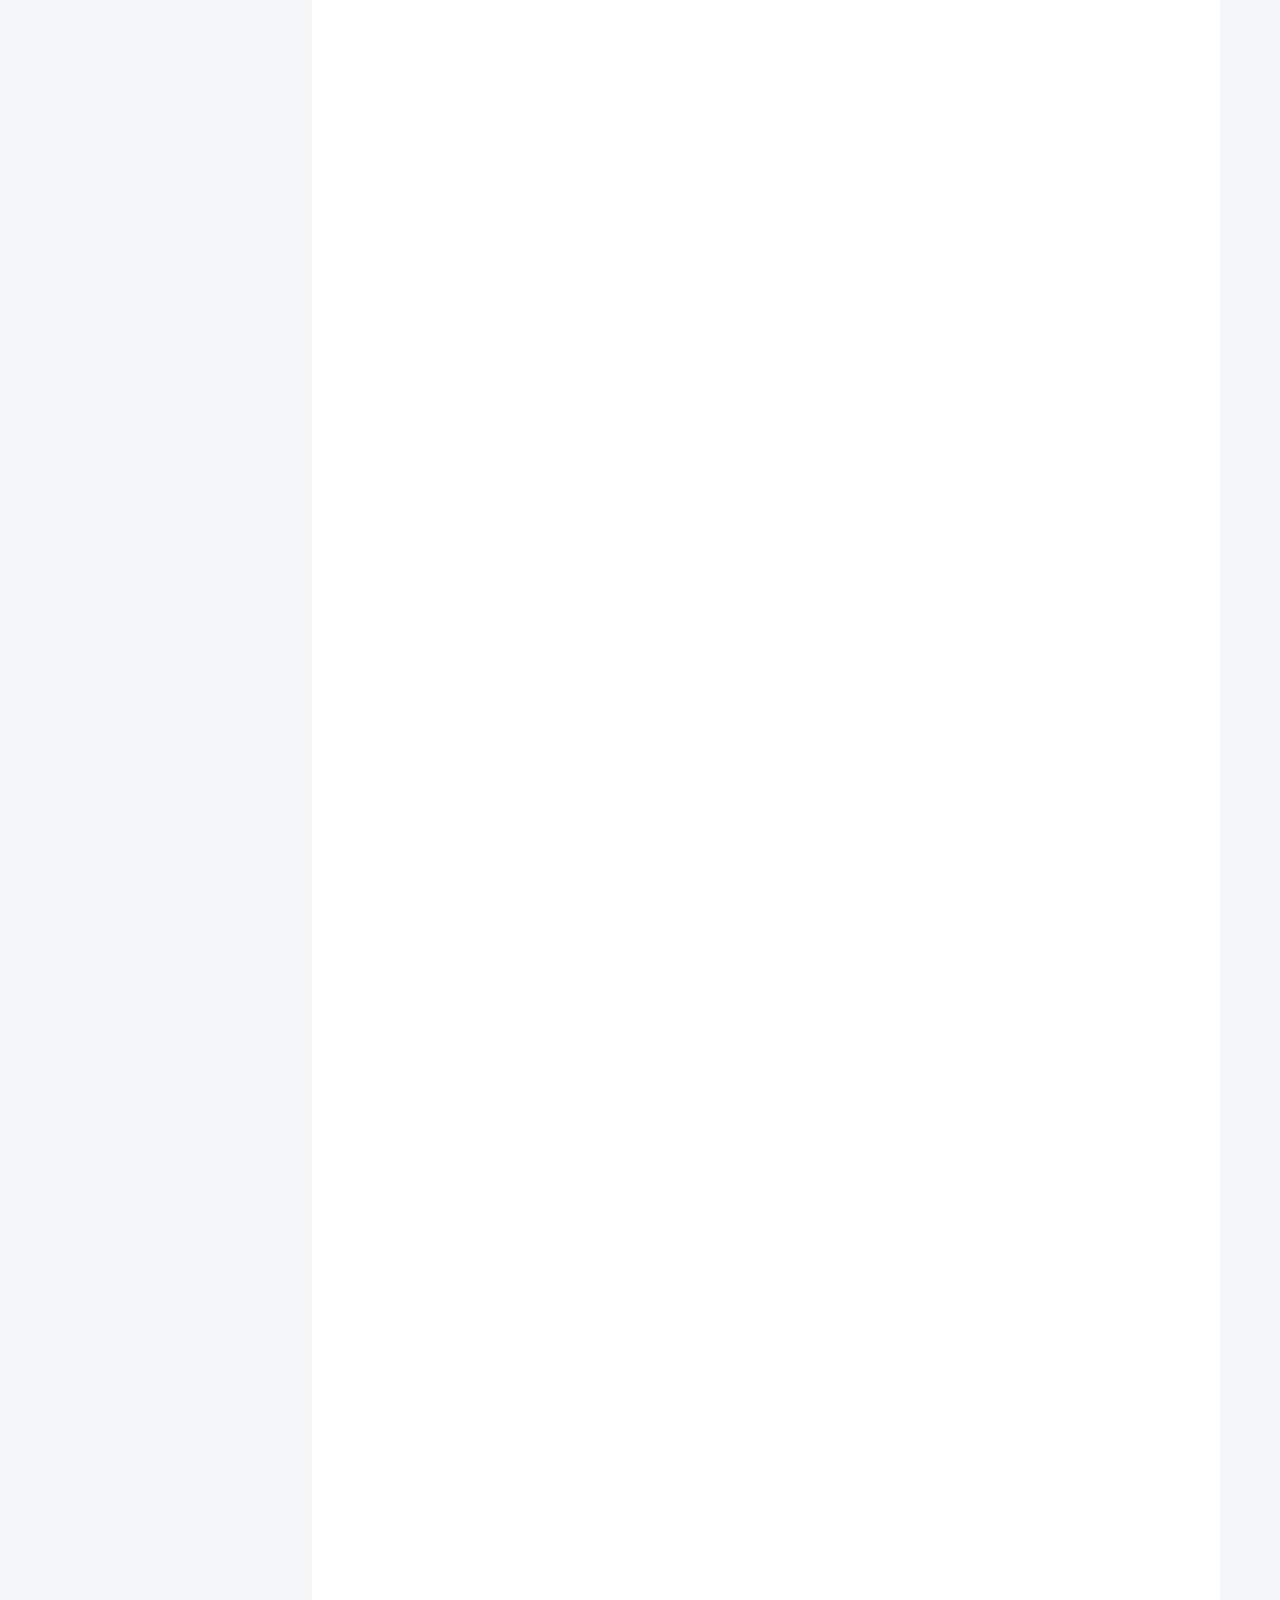
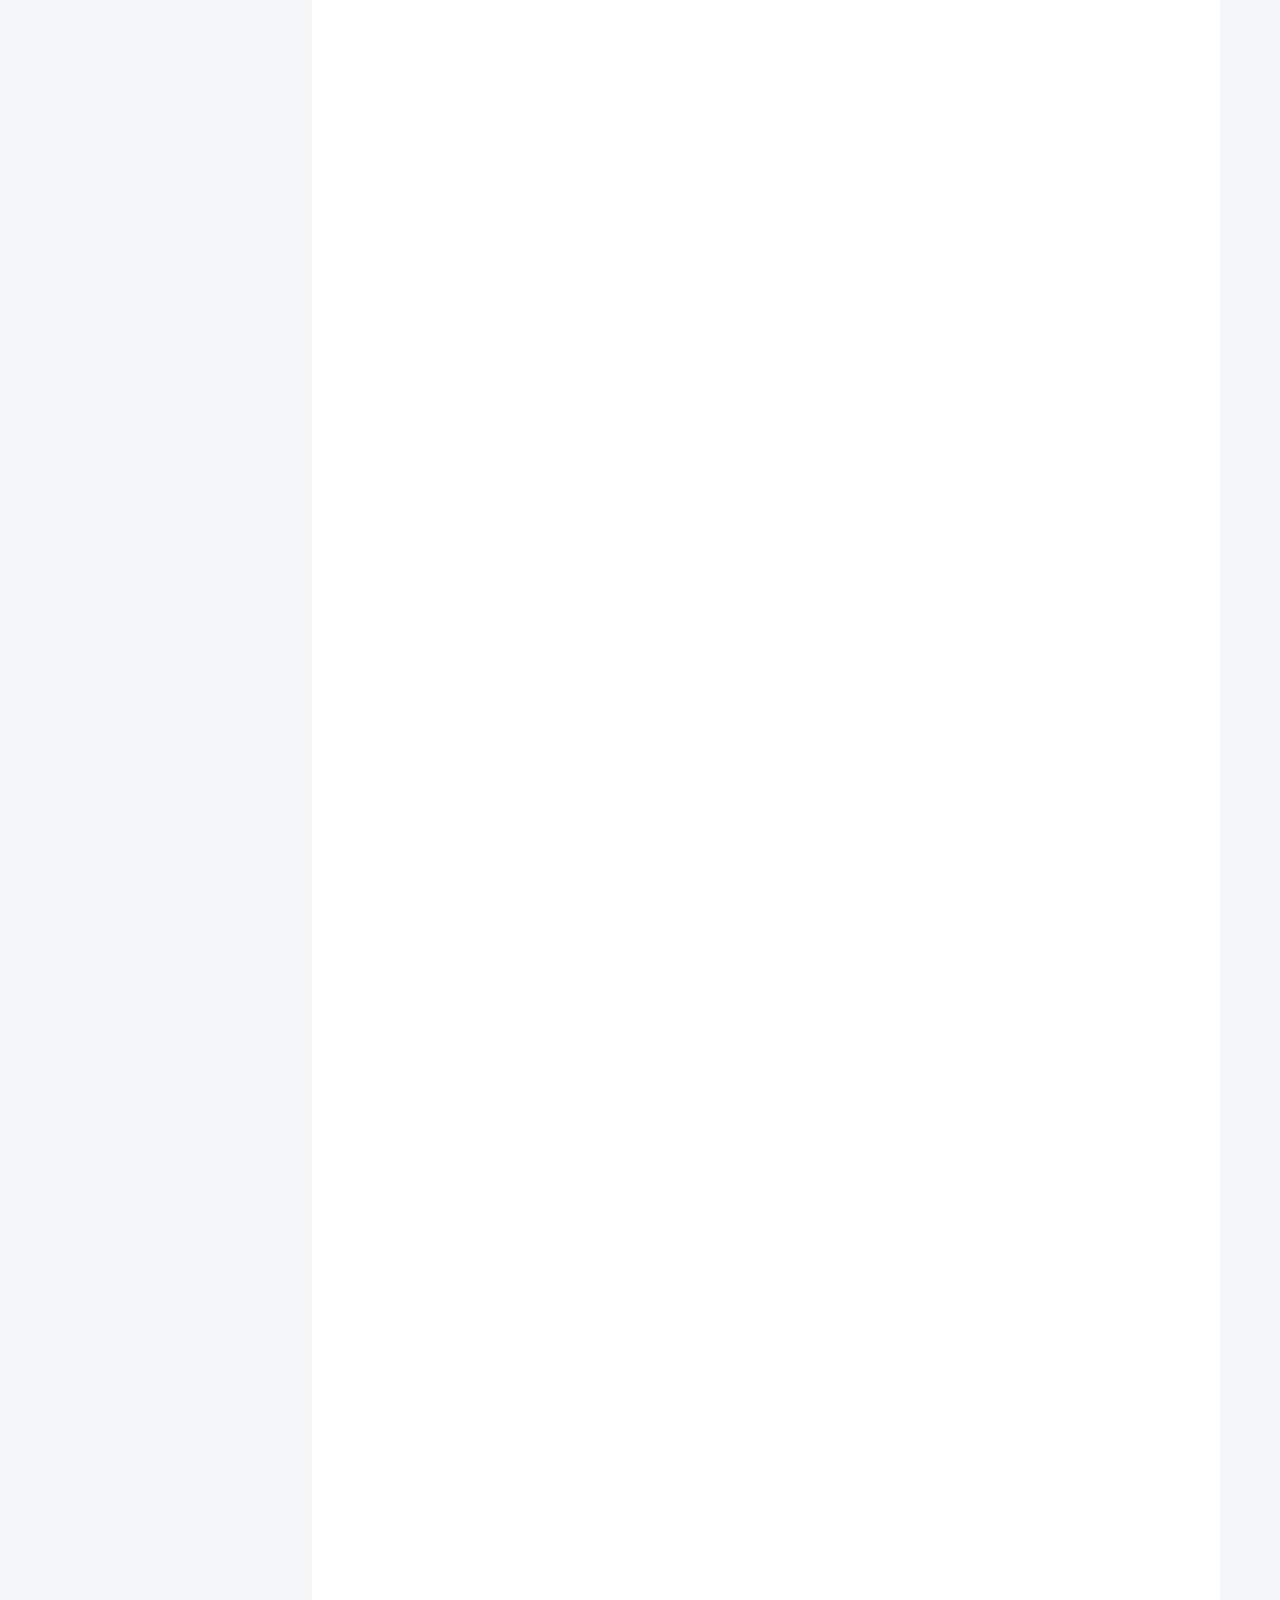
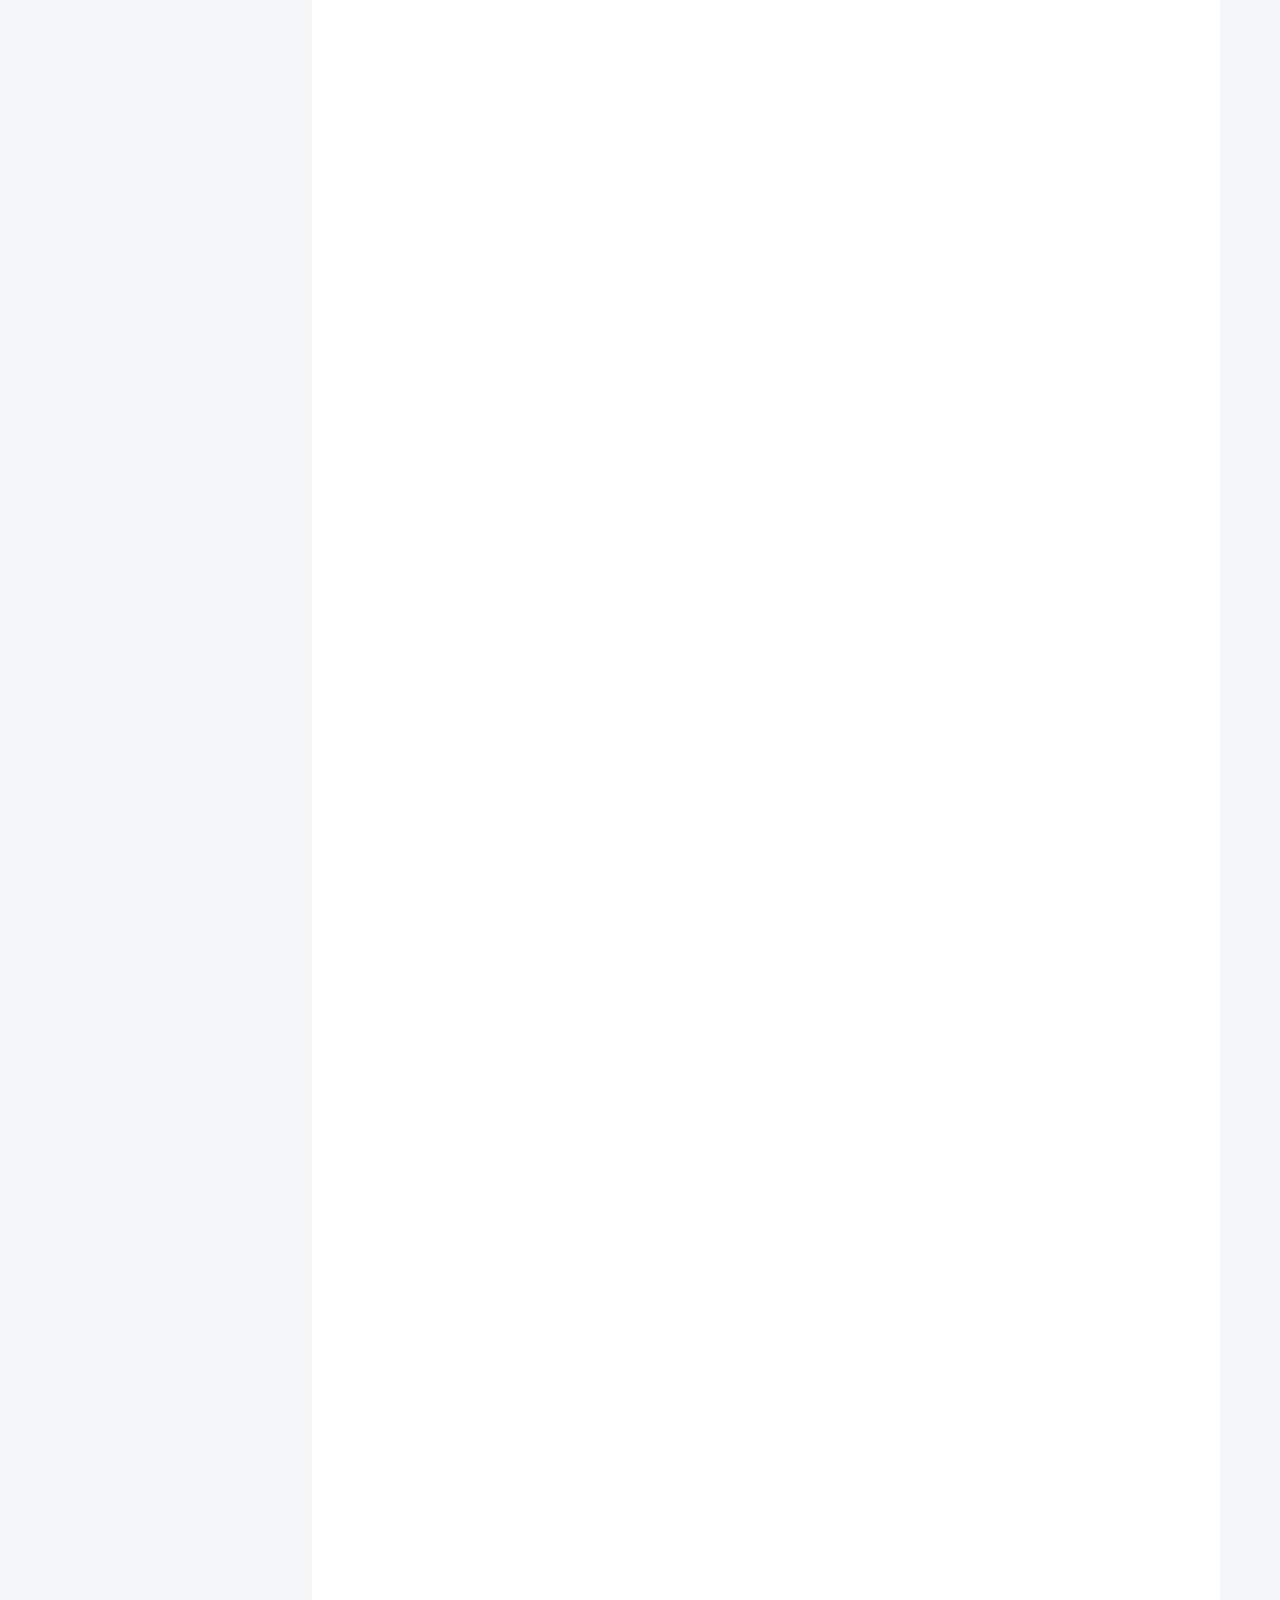
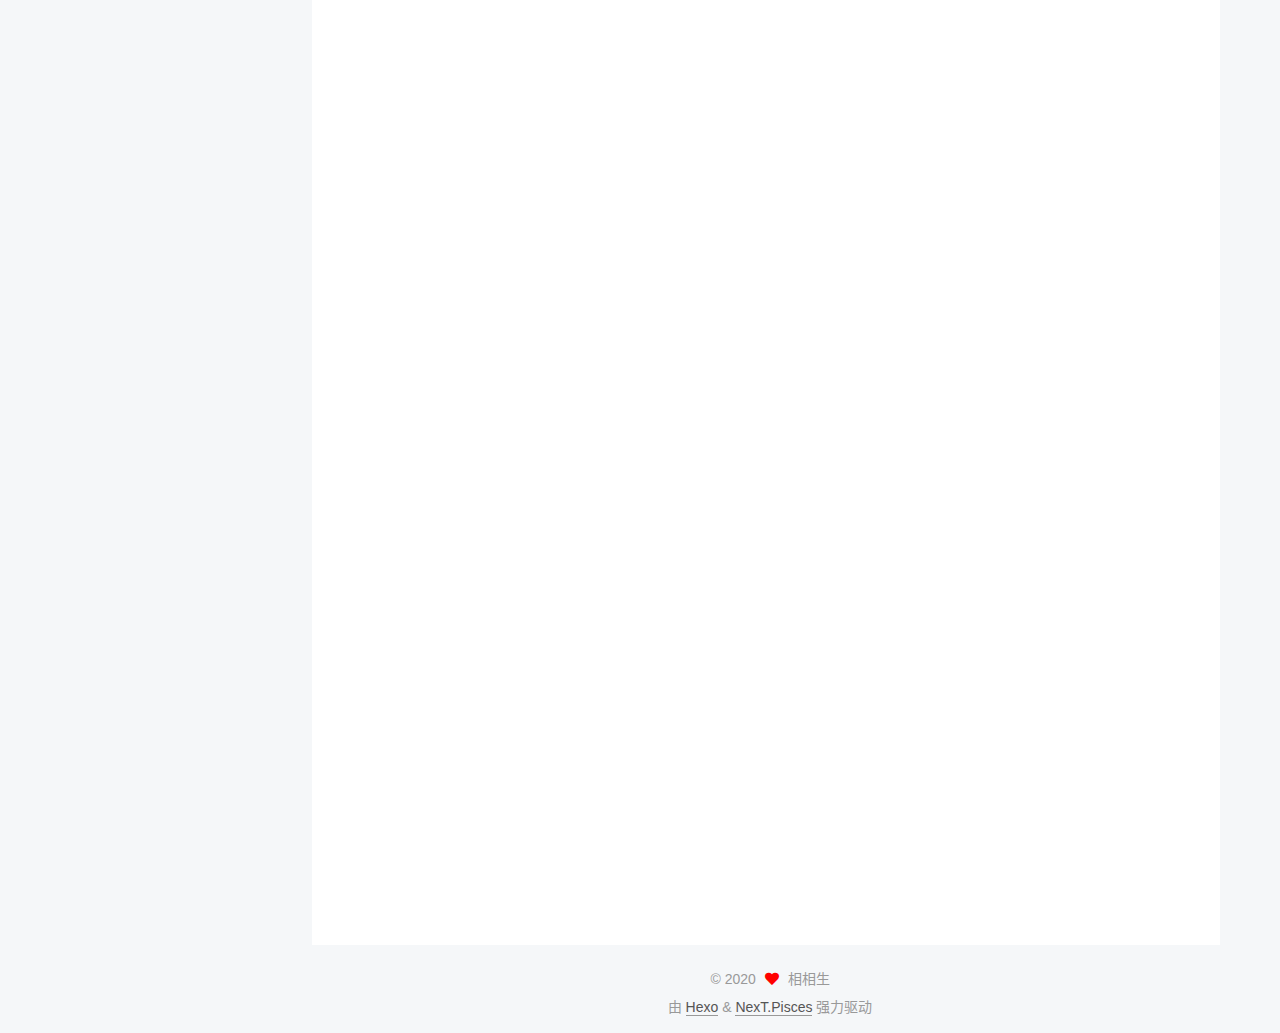
==== commit d1ca02b0: "Site updated: 2020-05-10 15:54:04" ====
--- a/index.html
+++ b/index.html
@@ -17,7 +17,7 @@
 
 <script id="hexo-configurations">
     var NexT = window.NexT || {};
-    var CONFIG = {"hostname":"yoursite.com","root":"/","scheme":"Muse","version":"7.8.0","exturl":false,"sidebar":{"position":"left","display":"post","padding":18,"offset":12,"onmobile":false},"copycode":{"enable":false,"show_result":false,"style":null},"back2top":{"enable":true,"sidebar":false,"scrollpercent":false},"bookmark":{"enable":false,"color":"#222","save":"auto"},"fancybox":false,"mediumzoom":false,"lazyload":false,"pangu":false,"comments":{"style":"tabs","active":null,"storage":true,"lazyload":false,"nav":null},"algolia":{"hits":{"per_page":10},"labels":{"input_placeholder":"Search for Posts","hits_empty":"We didn't find any results for the search: ${query}","hits_stats":"${hits} results found in ${time} ms"}},"localsearch":{"enable":false,"trigger":"auto","top_n_per_article":1,"unescape":false,"preload":false},"motion":{"enable":true,"async":false,"transition":{"post_block":"fadeIn","post_header":"slideDownIn","post_body":"slideDownIn","coll_header":"slideLeftIn","sidebar":"slideUpIn"}}};
+    var CONFIG = {"hostname":"yoursite.com","root":"/","scheme":"Pisces","version":"7.8.0","exturl":false,"sidebar":{"position":"left","display":"post","padding":18,"offset":12,"onmobile":false},"copycode":{"enable":false,"show_result":false,"style":null},"back2top":{"enable":true,"sidebar":false,"scrollpercent":false},"bookmark":{"enable":false,"color":"#222","save":"auto"},"fancybox":false,"mediumzoom":false,"lazyload":false,"pangu":false,"comments":{"style":"tabs","active":null,"storage":true,"lazyload":false,"nav":null},"algolia":{"hits":{"per_page":10},"labels":{"input_placeholder":"Search for Posts","hits_empty":"We didn't find any results for the search: ${query}","hits_stats":"${hits} results found in ${time} ms"}},"localsearch":{"enable":false,"trigger":"auto","top_n_per_article":1,"unescape":false,"preload":false},"motion":{"enable":true,"async":false,"transition":{"post_block":"fadeIn","post_header":"slideDownIn","post_body":"slideDownIn","coll_header":"slideLeftIn","sidebar":"slideUpIn"}}};
   </script>
 
   <meta name="description" content="风流云散，一别如雨。">
@@ -155,7 +155,7 @@
     <link itemprop="mainEntityOfPage" href="http://yoursite.com/2020/05/10/%E5%8D%8E%E5%8F%91%E6%B5%81%E4%BA%91%E6%8A%84/">
 
     <span hidden itemprop="author" itemscope itemtype="http://schema.org/Person">
-      <meta itemprop="image" content="/images/tieba.jpg">
+      <meta itemprop="image" content="/images/baojie.jpg">
       <meta itemprop="name" content="相相生">
       <meta itemprop="description" content="风流云散，一别如雨。">
     </span>
@@ -216,7 +216,7 @@
     <link itemprop="mainEntityOfPage" href="http://yoursite.com/2020/05/10/test/">
 
     <span hidden itemprop="author" itemscope itemtype="http://schema.org/Person">
-      <meta itemprop="image" content="/images/tieba.jpg">
+      <meta itemprop="image" content="/images/baojie.jpg">
       <meta itemprop="name" content="相相生">
       <meta itemprop="description" content="风流云散，一别如雨。">
     </span>
@@ -354,10 +354,67 @@
   
   
   <article itemscope itemtype="http://schema.org/Article" class="post-block" lang="zh-CN">
+    <link itemprop="mainEntityOfPage" href="http://yoursite.com/2020/05/10/%E4%B8%8D%E6%80%9D%E8%AE%AE/">
+
+    <span hidden itemprop="author" itemscope itemtype="http://schema.org/Person">
+      <meta itemprop="image" content="/images/baojie.jpg">
+      <meta itemprop="name" content="相相生">
+      <meta itemprop="description" content="风流云散，一别如雨。">
+    </span>
+
+    <span hidden itemprop="publisher" itemscope itemtype="http://schema.org/Organization">
+      <meta itemprop="name" content="瀛洲">
+    </span>
+      <header class="post-header">
+        <h2 class="post-title" itemprop="name headline">
+          
+            <a href="/2020/05/10/%E4%B8%8D%E6%80%9D%E8%AE%AE/" class="post-title-link" itemprop="url">不思议</a>
+        </h2>
+
+        <div class="post-meta">
+            <span class="post-meta-item">
+              <span class="post-meta-item-icon">
+                <i class="far fa-calendar"></i>
+              </span>
+              <span class="post-meta-item-text">发表于</span>
+
+              <time title="创建时间：2020-05-10 08:55:35" itemprop="dateCreated datePublished" datetime="2020-05-10T08:55:35+08:00">2020-05-10</time>
+            </span>
+
+          
+
+        </div>
+      </header>
+
+    
+    
+    
+    <div class="post-body" itemprop="articleBody">
+
+      
+          
+      
+    </div>
+
+    
+    
+    
+      <footer class="post-footer">
+        <div class="post-eof"></div>
+      </footer>
+  </article>
+  
+  
+  
+
+      
+  
+  
+  <article itemscope itemtype="http://schema.org/Article" class="post-block" lang="zh-CN">
     <link itemprop="mainEntityOfPage" href="http://yoursite.com/2020/05/09/hello-world/">
 
     <span hidden itemprop="author" itemscope itemtype="http://schema.org/Person">
-      <meta itemprop="image" content="/images/tieba.jpg">
+      <meta itemprop="image" content="/images/baojie.jpg">
       <meta itemprop="name" content="相相生">
       <meta itemprop="description" content="风流云散，一别如雨。">
     </span>
@@ -479,7 +536,7 @@
       <div class="site-overview-wrap sidebar-panel">
         <div class="site-author motion-element" itemprop="author" itemscope itemtype="http://schema.org/Person">
     <img class="site-author-image" itemprop="image" alt="相相生"
-      src="/images/tieba.jpg">
+      src="/images/baojie.jpg">
   <p class="site-author-name" itemprop="name">相相生</p>
   <div class="site-description" itemprop="description">风流云散，一别如雨。</div>
 </div>
@@ -488,7 +545,7 @@
       <div class="site-state-item site-state-posts">
           <a href="/archives/">
         
-          <span class="site-state-item-count">3</span>
+          <span class="site-state-item-count">4</span>
           <span class="site-state-item-name">日志</span>
         </a>
       </div>
@@ -522,7 +579,7 @@
   </span>
   <span class="author" itemprop="copyrightHolder">相相生</span>
 </div>
-  <div class="powered-by">由 <a href="https://hexo.io/" class="theme-link" rel="noopener" target="_blank">Hexo</a> & <a href="https://muse.theme-next.org/" class="theme-link" rel="noopener" target="_blank">NexT.Muse</a> 强力驱动
+  <div class="powered-by">由 <a href="https://hexo.io/" class="theme-link" rel="noopener" target="_blank">Hexo</a> & <a href="https://pisces.theme-next.org/" class="theme-link" rel="noopener" target="_blank">NexT.Pisces</a> 强力驱动
   </div>
 
         
@@ -548,7 +605,7 @@
 <script src="/js/motion.js"></script>
 
 
-<script src="/js/schemes/muse.js"></script>
+<script src="/js/schemes/pisces.js"></script>
 
 
 <script src="/js/next-boot.js"></script>
--- a/css/main.css
+++ b/css/main.css
@@ -1,5 +1,5 @@
 :root {
-  --body-bg-color: #fff;
+  --body-bg-color: #f5f7f9;
   --content-bg-color: #fff;
   --card-bg-color: #f5f5f5;
   --text-color: #555;
@@ -11,11 +11,11 @@
   --table-row-odd-bg-color: #f9f9f9;
   --table-row-hover-bg-color: #f5f5f5;
   --menu-item-bg-color: #f5f5f5;
-  --btn-default-bg: #222;
-  --btn-default-color: #fff;
-  --btn-default-border-color: #222;
-  --btn-default-hover-bg: #fff;
-  --btn-default-hover-color: #222;
+  --btn-default-bg: #fff;
+  --btn-default-color: #555;
+  --btn-default-border-color: #555;
+  --btn-default-hover-bg: #222;
+  --btn-default-hover-color: #fff;
   --btn-default-hover-border-color: #222;
 }
 html {
@@ -314,7 +314,7 @@
 .btn {
   background: var(--btn-default-bg);
   border: 2px solid var(--btn-default-border-color);
-  border-radius: 0;
+  border-radius: 2px;
   color: var(--btn-default-color);
   display: inline-block;
   font-size: 0.875em;
@@ -921,16 +921,16 @@
 }
 .main-inner {
   margin: 0 auto;
-  width: 700px;
+  width: calc(100% - 20px);
 }
 @media (min-width: 1200px) {
   .main-inner {
-    width: 800px;
+    width: 1160px;
   }
 }
 @media (min-width: 1600px) {
   .main-inner {
-    width: 900px;
+    width: 73%;
   }
 }
 @media (max-width: 767px) {
@@ -943,16 +943,16 @@
 }
 .header-inner {
   margin: 0 auto;
-  width: 700px;
+  width: calc(100% - 20px);
 }
 @media (min-width: 1200px) {
   .header-inner {
-    width: 800px;
+    width: 1160px;
   }
 }
 @media (min-width: 1600px) {
   .header-inner {
-    width: 900px;
+    width: 73%;
   }
 }
 .site-brand-container {
@@ -991,7 +991,7 @@
   margin: 0;
 }
 .site-subtitle {
-  color: #999;
+  color: #ddd;
   font-size: 0.8125em;
   margin: 10px 0;
 }
@@ -1136,22 +1136,22 @@
   display: inline-block;
 }
 .site-author-image {
-  border: 2px solid #333;
+  border: 1px solid #eee;
   display: block;
   margin: 0 auto;
-  max-width: 96px;
+  max-width: 120px;
   padding: 2px;
 }
 .site-author-name {
-  color: #f5f5f5;
-  font-weight: normal;
-  margin: 5px 0 0;
+  color: var(--text-color);
+  font-weight: 600;
+  margin: 0;
   text-align: center;
 }
 .site-description {
   color: #999;
-  font-size: 1em;
-  margin-top: 5px;
+  font-size: 0.8125em;
+  margin-top: 0;
   text-align: center;
 }
 .links-of-author {
@@ -1168,7 +1168,7 @@
 }
 .links-of-author a::before,
 .links-of-author span.exturl::before {
-  background: #ff4;
+  background: #5ce7df;
   border-radius: 50%;
   content: ' ';
   display: inline-block;
@@ -1246,7 +1246,7 @@
 }
 .sidebar-nav li {
   border-bottom: 1px solid transparent;
-  color: #666;
+  color: var(--text-color);
   cursor: pointer;
   display: inline-block;
   font-size: 0.875em;
@@ -1255,14 +1255,14 @@
   margin-left: 10px;
 }
 .sidebar-nav li:hover {
-  color: #f5f5f5;
+  color: #fc6423;
 }
 .sidebar-nav .sidebar-nav-active {
-  border-bottom-color: #87daff;
-  color: #87daff;
+  border-bottom-color: #fc6423;
+  color: #fc6423;
 }
 .sidebar-nav .sidebar-nav-active:hover {
-  color: #87daff;
+  color: #fc6423;
 }
 .sidebar-panel {
   display: none;
@@ -1291,7 +1291,7 @@
   }
 }
 .sidebar-toggle:hover .toggle-line {
-  background: #87daff;
+  background: #fc6423;
 }
 .post-toc {
   font-size: 0.875em;
@@ -1330,14 +1330,14 @@
   display: block;
 }
 .post-toc .nav .active > a {
-  border-bottom-color: #87daff;
-  color: #87daff;
+  border-bottom-color: #fc6423;
+  color: #fc6423;
 }
 .post-toc .nav .active-current > a {
-  color: #87daff;
+  color: #fc6423;
 }
 .post-toc .nav .active-current > a:hover {
-  color: #87daff;
+  color: #fc6423;
 }
 .site-state {
   display: flex;
@@ -1352,20 +1352,20 @@
   padding: 0 15px;
 }
 .site-state-item:not(:first-child) {
-  border-left: 1px solid #333;
+  border-left: 1px solid #eee;
 }
 .site-state-item a {
   border-bottom: none;
 }
 .site-state-item-count {
   display: block;
-  font-size: 1.25em;
+  font-size: 1em;
   font-weight: 600;
   text-align: center;
 }
 .site-state-item-name {
-  color: inherit;
-  font-size: 0.875em;
+  color: #999;
+  font-size: 0.8125em;
 }
 .footer {
   color: #999;
@@ -1382,16 +1382,16 @@
   box-sizing: border-box;
   margin: 0 auto;
   text-align: center;
-  width: 700px;
+  width: calc(100% - 20px);
 }
 @media (min-width: 1200px) {
   .footer-inner {
-    width: 800px;
+    width: 1160px;
   }
 }
 @media (min-width: 1600px) {
   .footer-inner {
-    width: 900px;
+    width: 73%;
   }
 }
 .languages {
@@ -1489,7 +1489,7 @@
   color: #fff;
   cursor: pointer;
   left: 30px;
-  opacity: 1;
+  opacity: 0.6;
   padding: 0 6px;
   position: fixed;
   transition-property: bottom;
@@ -1500,10 +1500,10 @@
   display: none;
 }
 .back-to-top:hover {
-  color: #87daff;
+  color: #fc6423;
 }
 .back-to-top.back-to-top-on {
-  bottom: 19px;
+  bottom: 30px;
 }
 @media (max-width: 991px) {
   .back-to-top {
@@ -2141,151 +2141,301 @@
 .tag-cloud a:hover {
   color: var(--link-hover-color) !important;
 }
-@media (max-width: 767px) {
-  .header-inner,
-  .main-inner,
+.header {
+  margin: 0 auto;
+  position: relative;
+  width: calc(100% - 20px);
+}
+@media (min-width: 1200px) {
+  .header {
+    width: 1160px;
+  }
+}
+@media (min-width: 1600px) {
+  .header {
+    width: 73%;
+  }
+}
+@media (max-width: 991px) {
+  .header {
+    width: auto;
+  }
+}
+.header-inner {
+  background: var(--content-bg-color);
+  border-radius: initial;
+  box-shadow: initial;
+  overflow: hidden;
+  padding: 0;
+  position: absolute;
+  top: 0;
+  width: 240px;
+}
+@media (min-width: 1200px) {
+  .header-inner {
+    width: 240px;
+  }
+}
+@media (max-width: 991px) {
+  .header-inner {
+    border-radius: initial;
+    position: relative;
+    width: auto;
+  }
+}
+.main-inner {
+  align-items: flex-start;
+  display: flex;
+  justify-content: space-between;
+  flex-direction: row-reverse;
+}
+@media (max-width: 991px) {
+  .main-inner {
+    width: auto;
+  }
+}
+.content-wrap {
+  background: var(--content-bg-color);
+  border-radius: initial;
+  box-shadow: initial;
+  box-sizing: border-box;
+  padding: 40px;
+  width: calc(100% - 252px);
+}
+@media (max-width: 991px) {
+  .content-wrap {
+    border-radius: initial;
+    padding: 20px;
+    width: 100%;
+  }
+}
+.footer-inner {
+  padding-left: 260px;
+}
+.back-to-top {
+  left: auto;
+  right: 30px;
+}
+@media (max-width: 991px) {
+  .back-to-top {
+    right: 20px;
+  }
+}
+@media (max-width: 991px) {
   .footer-inner {
+    padding-left: 0;
+    padding-right: 0;
     width: auto;
   }
 }
-.header-inner {
-  padding-top: 100px;
-}
-@media (max-width: 767px) {
-  .header-inner {
-    padding-top: 50px;
-  }
-}
-.main-inner {
-  padding-bottom: 60px;
-}
-.content {
-  padding-top: 70px;
-}
-@media (max-width: 767px) {
-  .content {
-    padding-top: 35px;
-  }
-}
-embed {
+.site-brand-container {
+  background: #222;
+}
+@media (max-width: 991px) {
+  .site-brand-container {
+    box-shadow: 0 0 16px rgba(0,0,0,0.5);
+  }
+}
+.site-meta {
+  padding: 20px 0;
+}
+.brand {
+  padding: 0;
+}
+.site-subtitle {
+  margin: 10px 10px 0;
+}
+.custom-logo-image {
+  margin-top: 20px;
+}
+@media (max-width: 991px) {
+  .custom-logo-image {
+    display: none;
+  }
+}
+@media (min-width: 768px) and (max-width: 991px) {
+  .site-nav-toggle,
+  .site-nav-right {
+    display: flex;
+    flex-direction: column;
+    justify-content: center;
+  }
+}
+.site-nav-toggle .toggle,
+.site-nav-right .toggle {
+  color: #fff;
+}
+.site-nav-toggle .toggle .toggle-line,
+.site-nav-right .toggle .toggle-line {
+  background: #fff;
+}
+@media (min-width: 768px) and (max-width: 991px) {
+  .site-nav {
+    display: none;
+  }
+}
+.menu .menu-item {
   display: block;
-  margin: 0 auto 25px auto;
-}
-.custom-logo .site-meta-headline {
-  text-align: center;
-}
-.custom-logo .site-title {
-  color: #222;
-  margin: 10px auto 0;
-}
-.custom-logo .site-title a {
-  border: 0;
-}
-.custom-logo-image {
-  background: #fff;
-  margin: 0 auto;
-  max-width: 150px;
-  padding: 5px;
-}
-.brand {
-  background: var(--btn-default-bg);
-}
-@media (max-width: 767px) {
-  .site-nav {
-    border-bottom: 1px solid #ddd;
-    border-top: 1px solid #ddd;
-    left: 0;
-    margin: 0;
-    padding: 0;
-    width: 100%;
-  }
-}
-@media (max-width: 767px) {
-  .menu {
-    text-align: left;
-  }
-}
-.menu-item-active a,
-.menu .menu-item a:hover,
-.menu .menu-item span.exturl:hover {
-  background: transparent;
-  border-bottom: 1px solid var(--link-hover-color) !important;
-}
-@media (max-width: 767px) {
-  .menu-item-active a,
-  .menu .menu-item a:hover,
-  .menu .menu-item span.exturl:hover {
-    border-bottom: 1px dotted #ddd !important;
-  }
-}
-@media (max-width: 767px) {
-  .menu .menu-item {
-    margin: 0 10px;
-  }
+  margin: 0;
 }
 .menu .menu-item a,
 .menu .menu-item span.exturl {
-  border-bottom: 1px solid transparent;
-}
-@media (max-width: 767px) {
-  .menu .menu-item a,
-  .menu .menu-item span.exturl {
-    padding: 5px 10px;
-  }
-}
-@media (min-width: 768px) {
-  .menu .menu-item .fa,
-  .menu .menu-item .fab,
-  .menu .menu-item .far,
-  .menu .menu-item .fas {
-    display: block;
-    line-height: 2;
-    margin-right: 0;
-    width: 100%;
+  padding: 5px 20px;
+  position: relative;
+  text-align: left;
+  transition-property: background-color;
+}
+@media (max-width: 991px) {
+  .menu .menu-item.menu-item-search {
+    display: none;
   }
 }
 .menu .menu-item .badge {
-  background: #eee;
-  padding: 1px 4px;
+  background: #ccc;
+  border-radius: 10px;
+  color: #fff;
+  float: right;
+  padding: 2px 5px;
+  text-shadow: 1px 1px 0 rgba(0,0,0,0.1);
+  vertical-align: middle;
+}
+.main-menu .menu-item-active a::after {
+  background: #bbb;
+  border-radius: 50%;
+  content: ' ';
+  height: 6px;
+  margin-top: -3px;
+  position: absolute;
+  right: 15px;
+  top: 50%;
+  width: 6px;
 }
 .sub-menu {
-  margin: 10px 0;
+  background: var(--content-bg-color);
+  border-bottom: 1px solid #ddd;
+  margin: 0;
+  padding: 6px 0;
 }
 .sub-menu .menu-item {
   display: inline-block;
 }
+.sub-menu .menu-item a,
+.sub-menu .menu-item span.exturl {
+  background: transparent;
+  margin: 5px 10px;
+  padding: initial;
+}
+.sub-menu .menu-item a:hover,
+.sub-menu .menu-item span.exturl:hover {
+  background: transparent;
+  color: #fc6423;
+}
+.sub-menu .menu-item-active a {
+  border-bottom-color: #fc6423;
+  color: #fc6423;
+}
+.sub-menu .menu-item-active a:hover {
+  border-bottom-color: #fc6423;
+}
 .sidebar {
-  left: -320px;
-}
-.sidebar.sidebar-active {
-  left: 0;
-}
-.sidebar {
-  width: 320px;
-  z-index: 1200;
-  transition-delay: 0s;
-  transition-duration: 0.2s;
-  transition-timing-function: ease-out;
-}
-.sidebar a,
-.sidebar span.exturl {
-  border-bottom-color: #555;
-  color: #999;
-}
-.sidebar a:hover,
-.sidebar span.exturl:hover {
-  border-bottom-color: #eee;
-  color: #eee;
-}
-.links-of-blogroll-item {
-  padding: 2px 10px;
-}
-.links-of-blogroll-item a,
-.links-of-blogroll-item span.exturl {
+  background: var(--body-bg-color);
+  box-shadow: none;
+  margin-top: 100%;
+  position: static;
+  width: 240px;
+}
+@media (max-width: 991px) {
+  .sidebar {
+    display: none;
+  }
+}
+.sidebar-toggle {
+  display: none;
+}
+.sidebar-inner {
+  background: var(--content-bg-color);
+  border-radius: initial;
+  box-shadow: initial;
+  box-sizing: border-box;
+  color: var(--text-color);
+  width: 240px;
+  opacity: 0;
+}
+.sidebar-inner.affix {
+  position: fixed;
+  top: 12px;
+}
+.sidebar-inner.affix-bottom {
+  position: absolute;
+}
+.site-state-item {
+  padding: 0 10px;
+}
+.sidebar-button {
+  border-bottom: 1px dotted #ccc;
+  border-top: 1px dotted #ccc;
+  margin-top: 10px;
+  text-align: center;
+}
+.sidebar-button a {
+  border: 0;
+  color: #fc6423;
+  display: block;
+}
+.sidebar-button a:hover {
+  background: none;
+  border: 0;
+  color: #e34603;
+}
+.sidebar-button a:hover .fa,
+.sidebar-button a:hover .fab,
+.sidebar-button a:hover .far,
+.sidebar-button a:hover .fas {
+  color: #e34603;
+}
+.links-of-author {
+  display: flex;
+  flex-wrap: wrap;
+  margin-top: 10px;
+  justify-content: center;
+}
+.links-of-author-item {
+  margin: 5px 0 0;
+  width: 50%;
+}
+.links-of-author-item a,
+.links-of-author-item span.exturl {
   box-sizing: border-box;
   display: inline-block;
-  max-width: 280px;
+  margin-bottom: 0;
+  margin-right: 0;
+  max-width: 216px;
   overflow: hidden;
+  padding: 0 5px;
   text-overflow: ellipsis;
   white-space: nowrap;
 }
+.links-of-author-item a,
+.links-of-author-item span.exturl {
+  border-bottom: none;
+  display: block;
+  text-decoration: none;
+}
+.links-of-author-item a::before,
+.links-of-author-item span.exturl::before {
+  display: none;
+}
+.links-of-author-item a:hover,
+.links-of-author-item span.exturl:hover {
+  background: var(--body-bg-color);
+  border-radius: 4px;
+}
+.links-of-author-item .fa,
+.links-of-author-item .fab,
+.links-of-author-item .far,
+.links-of-author-item .fas {
+  margin-right: 2px;
+}
+.links-of-blogroll-item {
+  padding: 0;
+}
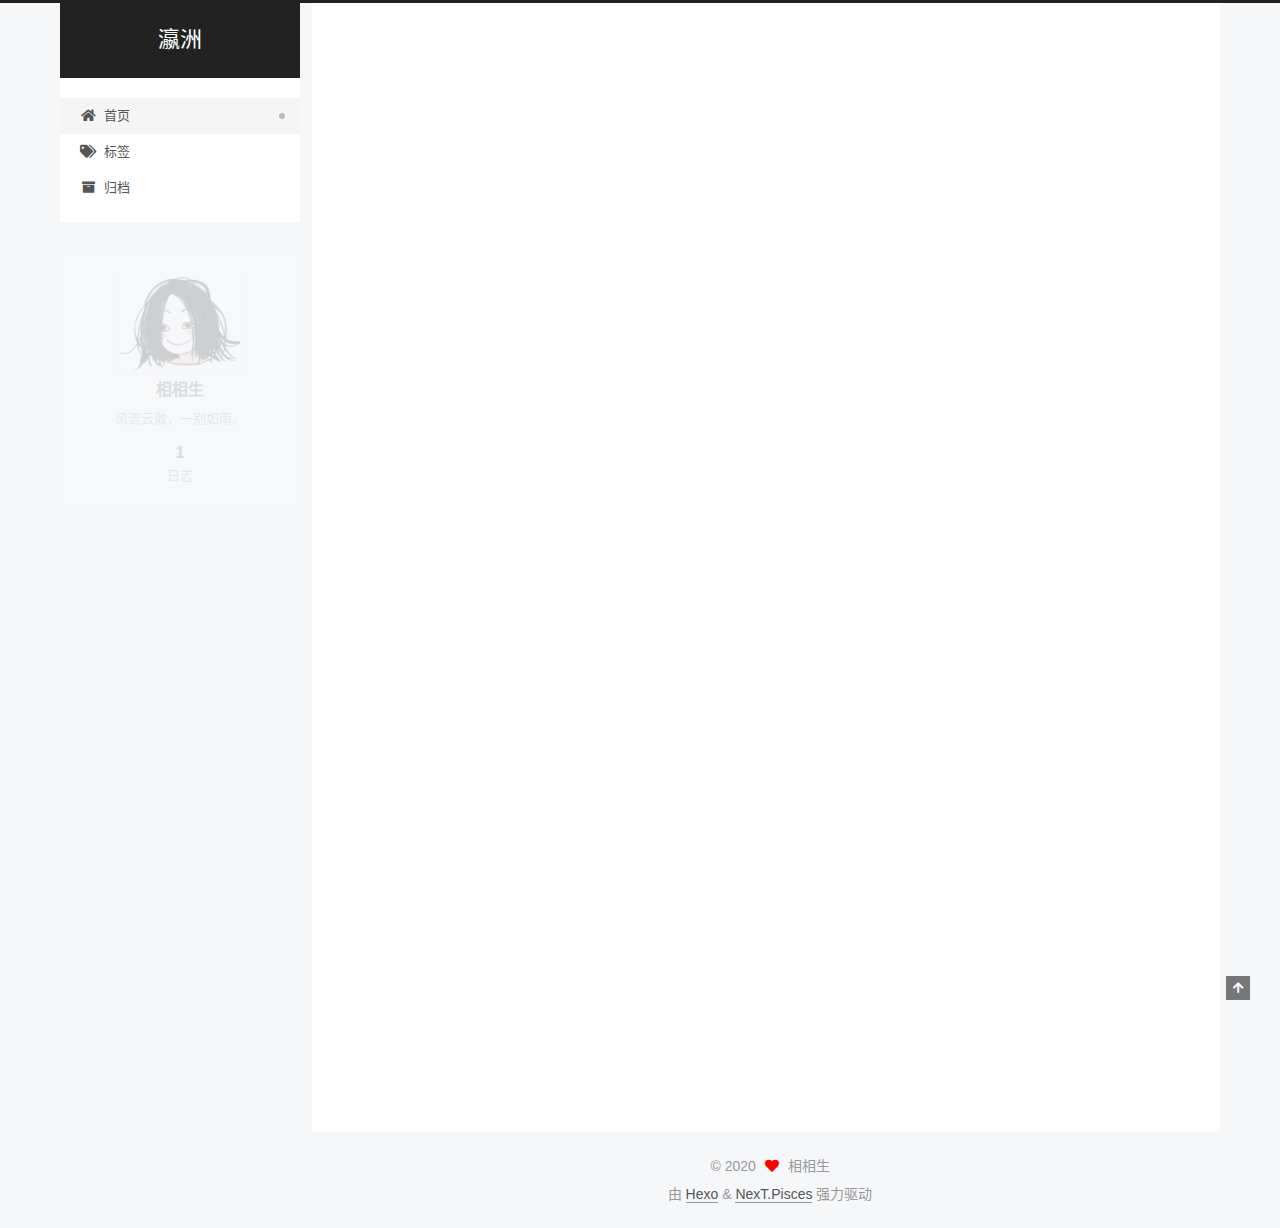
==== commit 8f0b2aff: "Site updated: 2020-05-10 16:03:32" ====
--- a/index.html
+++ b/index.html
@@ -148,265 +148,6 @@
 
           <div class="content index posts-expand">
             
-      
-  
-  
-  <article itemscope itemtype="http://schema.org/Article" class="post-block" lang="zh-CN">
-    <link itemprop="mainEntityOfPage" href="http://yoursite.com/2020/05/10/%E5%8D%8E%E5%8F%91%E6%B5%81%E4%BA%91%E6%8A%84/">
-
-    <span hidden itemprop="author" itemscope itemtype="http://schema.org/Person">
-      <meta itemprop="image" content="/images/baojie.jpg">
-      <meta itemprop="name" content="相相生">
-      <meta itemprop="description" content="风流云散，一别如雨。">
-    </span>
-
-    <span hidden itemprop="publisher" itemscope itemtype="http://schema.org/Organization">
-      <meta itemprop="name" content="瀛洲">
-    </span>
-      <header class="post-header">
-        <h2 class="post-title" itemprop="name headline">
-          
-            <a href="/2020/05/10/%E5%8D%8E%E5%8F%91%E6%B5%81%E4%BA%91%E6%8A%84/" class="post-title-link" itemprop="url">华发流云抄</a>
-        </h2>
-
-        <div class="post-meta">
-            <span class="post-meta-item">
-              <span class="post-meta-item-icon">
-                <i class="far fa-calendar"></i>
-              </span>
-              <span class="post-meta-item-text">发表于</span>
-              
-
-              <time title="创建时间：2020-05-10 15:17:44 / 修改时间：15:17:48" itemprop="dateCreated datePublished" datetime="2020-05-10T15:17:44+08:00">2020-05-10</time>
-            </span>
-
-          
-
-        </div>
-      </header>
-
-    
-    
-    
-    <div class="post-body" itemprop="articleBody">
-
-      
-          <hr>
-<p>title: 不思议<br>date: 2020-05-10 08:55:35<br>tags:原创</p>
-<p>hello world</p>
-
-      
-    </div>
-
-    
-    
-    
-      <footer class="post-footer">
-        <div class="post-eof"></div>
-      </footer>
-  </article>
-  
-  
-  
-
-      
-  
-  
-  <article itemscope itemtype="http://schema.org/Article" class="post-block" lang="zh-CN">
-    <link itemprop="mainEntityOfPage" href="http://yoursite.com/2020/05/10/test/">
-
-    <span hidden itemprop="author" itemscope itemtype="http://schema.org/Person">
-      <meta itemprop="image" content="/images/baojie.jpg">
-      <meta itemprop="name" content="相相生">
-      <meta itemprop="description" content="风流云散，一别如雨。">
-    </span>
-
-    <span hidden itemprop="publisher" itemscope itemtype="http://schema.org/Organization">
-      <meta itemprop="name" content="瀛洲">
-    </span>
-      <header class="post-header">
-        <h2 class="post-title" itemprop="name headline">
-          
-            <a href="/2020/05/10/test/" class="post-title-link" itemprop="url">test</a>
-        </h2>
-
-        <div class="post-meta">
-            <span class="post-meta-item">
-              <span class="post-meta-item-icon">
-                <i class="far fa-calendar"></i>
-              </span>
-              <span class="post-meta-item-text">发表于</span>
-
-              <time title="创建时间：2020-05-10 09:09:40" itemprop="dateCreated datePublished" datetime="2020-05-10T09:09:40+08:00">2020-05-10</time>
-            </span>
-
-          
-
-        </div>
-      </header>
-
-    
-    
-    
-    <div class="post-body" itemprop="articleBody">
-
-      
-          <p>title: 不思议<br>@<a href="这里写自定义目录标题">TOC</a></p>
-<h1 id="欢迎使用Markdown编辑器"><a href="#欢迎使用Markdown编辑器" class="headerlink" title="欢迎使用Markdown编辑器"></a>欢迎使用Markdown编辑器</h1><p>你好！ 这是你第一次使用 <strong>Markdown编辑器</strong> 所展示的欢迎页。如果你想学习如何使用Markdown编辑器, 可以仔细阅读这篇文章，了解一下Markdown的基本语法知识。</p>
-<h2 id="新的改变"><a href="#新的改变" class="headerlink" title="新的改变"></a>新的改变</h2><p>我们对Markdown编辑器进行了一些功能拓展与语法支持，除了标准的Markdown编辑器功能，我们增加了如下几点新功能，帮助你用它写博客：</p>
-<ol>
-<li><strong>全新的界面设计</strong> ，将会带来全新的写作体验；</li>
-<li>在创作中心设置你喜爱的代码高亮样式，Markdown <strong>将代码片显示选择的高亮样式</strong> 进行展示；</li>
-<li>增加了 <strong>图片拖拽</strong> 功能，你可以将本地的图片直接拖拽到编辑区域直接展示；</li>
-<li>全新的 <strong>KaTeX数学公式</strong> 语法；</li>
-<li>增加了支持<strong>甘特图的mermaid语法<a href="[mermaid语法说明](https://mermaidjs.github.io/)">^1</a></strong> 功能；</li>
-<li>增加了 <strong>多屏幕编辑</strong> Markdown文章功能；</li>
-<li>增加了 <strong>焦点写作模式、预览模式、简洁写作模式、左右区域同步滚轮设置</strong> 等功能，功能按钮位于编辑区域与预览区域中间；</li>
-<li>增加了 <strong>检查列表</strong> 功能。</li>
-</ol>
-<h2 id="功能快捷键"><a href="#功能快捷键" class="headerlink" title="功能快捷键"></a>功能快捷键</h2><p>撤销：<kbd>Ctrl/Command</kbd> + <kbd>Z</kbd><br>重做：<kbd>Ctrl/Command</kbd> + <kbd>Y</kbd><br>加粗：<kbd>Ctrl/Command</kbd> + <kbd>B</kbd><br>斜体：<kbd>Ctrl/Command</kbd> + <kbd>I</kbd><br>标题：<kbd>Ctrl/Command</kbd> + <kbd>Shift</kbd> + <kbd>H</kbd><br>无序列表：<kbd>Ctrl/Command</kbd> + <kbd>Shift</kbd> + <kbd>U</kbd><br>有序列表：<kbd>Ctrl/Command</kbd> + <kbd>Shift</kbd> + <kbd>O</kbd><br>检查列表：<kbd>Ctrl/Command</kbd> + <kbd>Shift</kbd> + <kbd>C</kbd><br>插入代码：<kbd>Ctrl/Command</kbd> + <kbd>Shift</kbd> + <kbd>K</kbd><br>插入链接：<kbd>Ctrl/Command</kbd> + <kbd>Shift</kbd> + <kbd>L</kbd><br>插入图片：<kbd>Ctrl/Command</kbd> + <kbd>Shift</kbd> + <kbd>G</kbd><br>查找：<kbd>Ctrl/Command</kbd> + <kbd>F</kbd><br>替换：<kbd>Ctrl/Command</kbd> + <kbd>G</kbd></p>
-<h2 id="合理的创建标题，有助于目录的生成"><a href="#合理的创建标题，有助于目录的生成" class="headerlink" title="合理的创建标题，有助于目录的生成"></a>合理的创建标题，有助于目录的生成</h2><p>直接输入1次<kbd>#</kbd>，并按下<kbd>space</kbd>后，将生成1级标题。<br>输入2次<kbd>#</kbd>，并按下<kbd>space</kbd>后，将生成2级标题。<br>以此类推，我们支持6级标题。有助于使用<code>TOC</code>语法后生成一个完美的目录。</p>
-<h2 id="如何改变文本的样式"><a href="#如何改变文本的样式" class="headerlink" title="如何改变文本的样式"></a>如何改变文本的样式</h2><p><em>强调文本</em> <em>强调文本</em></p>
-<p><strong>加粗文本</strong> <strong>加粗文本</strong></p>
-<p>==标记文本==</p>
-<p><del>删除文本</del></p>
-<blockquote>
-<p>引用文本</p>
-</blockquote>
-<p>H<del>2</del>O is是液体。</p>
-<p>2^10^ 运算结果是 1024.</p>
-<h2 id="插入链接与图片"><a href="#插入链接与图片" class="headerlink" title="插入链接与图片"></a>插入链接与图片</h2><p>链接: <a href="https://www.csdn.net/" target="_blank" rel="noopener">link</a>.</p>
-<p>图片: <img src="https://imgconvert.csdnimg.cn/aHR0cHM6Ly9hdmF0YXIuY3Nkbi5uZXQvNy83L0IvMV9yYWxmX2h4MTYzY29tLmpwZw" alt="Alt"></p>
-<p>带尺寸的图片: ![Alt](<a href="https://imgconvert.csdnimg.cn/aHR0cHM6Ly9hdmF0YXIuY3Nkbi5uZXQvNy83L0IvMV9yYWxmX2h4MTYzY29tLmpwZw" target="_blank" rel="noopener">https://imgconvert.csdnimg.cn/aHR0cHM6Ly9hdmF0YXIuY3Nkbi5uZXQvNy83L0IvMV9yYWxmX2h4MTYzY29tLmpwZw</a> =30x30)</p>
-<p>居中的图片: <img src="https://imgconvert.csdnimg.cn/aHR0cHM6Ly9hdmF0YXIuY3Nkbi5uZXQvNy83L0IvMV9yYWxmX2h4MTYzY29tLmpwZw#pic_center" alt="Alt"></p>
-<p>居中并且带尺寸的图片: ![Alt](<a href="https://imgconvert.csdnimg.cn/aHR0cHM6Ly9hdmF0YXIuY3Nkbi5uZXQvNy83L0IvMV9yYWxmX2h4MTYzY29tLmpwZw#pic_center" target="_blank" rel="noopener">https://imgconvert.csdnimg.cn/aHR0cHM6Ly9hdmF0YXIuY3Nkbi5uZXQvNy83L0IvMV9yYWxmX2h4MTYzY29tLmpwZw#pic_center</a> =30x30)</p>
-<p>当然，我们为了让用户更加便捷，我们增加了图片拖拽功能。</p>
-<h2 id="如何插入一段漂亮的代码片"><a href="#如何插入一段漂亮的代码片" class="headerlink" title="如何插入一段漂亮的代码片"></a>如何插入一段漂亮的代码片</h2><p>去<a href="https://mp.csdn.net/console/configBlog" target="_blank" rel="noopener">博客设置</a>页面，选择一款你喜欢的代码片高亮样式，下面展示同样高亮的 <code>代码片</code>.</p>
-<figure class="highlight javascript"><table><tr><td class="gutter"><pre><span class="line">1</span><br><span class="line">2</span><br></pre></td><td class="code"><pre><span class="line"><span class="comment">// An highlighted block</span></span><br><span class="line"><span class="keyword">var</span> foo = <span class="string">'bar'</span>;</span><br></pre></td></tr></table></figure>
-
-<h2 id="生成一个适合你的列表"><a href="#生成一个适合你的列表" class="headerlink" title="生成一个适合你的列表"></a>生成一个适合你的列表</h2><ul>
-<li>项目<ul>
-<li>项目<ul>
-<li>项目</li>
-</ul>
-</li>
-</ul>
-</li>
-</ul>
-<ol>
-<li>项目1</li>
-<li>项目2</li>
-<li>项目3</li>
-</ol>
-<ul>
-<li><input disabled="" type="checkbox"> 计划任务</li>
-<li><input checked="" disabled="" type="checkbox"> 完成任务</li>
-</ul>
-<h2 id="创建一个表格"><a href="#创建一个表格" class="headerlink" title="创建一个表格"></a>创建一个表格</h2><p>一个简单的表格是这么创建的：<br>项目     | Value<br>——– | —–<br>电脑  | $1600<br>手机  | $12<br>导管  | $1</p>
-<h3 id="设定内容居中、居左、居右"><a href="#设定内容居中、居左、居右" class="headerlink" title="设定内容居中、居左、居右"></a>设定内容居中、居左、居右</h3><p>使用<code>:---------:</code>居中<br>使用<code>:----------</code>居左<br>使用<code>----------:</code>居右<br>| 第一列       | 第二列         | 第三列        |<br>|:———–:| ————-:|:————-|<br>| 第一列文本居中 | 第二列文本居右  | 第三列文本居左 |</p>
-<h3 id="SmartyPants"><a href="#SmartyPants" class="headerlink" title="SmartyPants"></a>SmartyPants</h3><p>SmartyPants将ASCII标点字符转换为“智能”印刷标点HTML实体。例如：<br>|    TYPE   |ASCII                          |HTML<br>|—————-|——————————-|—————————–|<br>|Single backticks|<code>&#39;Isn&#39;t this fun?&#39;</code>            |’Isn’t this fun?’            |<br>|Quotes          |<code>&quot;Isn&#39;t this fun?&quot;</code>            |”Isn’t this fun?”            |<br>|Dashes          |<code>-- is en-dash, --- is em-dash</code>|– is en-dash, — is em-dash|</p>
-<h2 id="创建一个自定义列表"><a href="#创建一个自定义列表" class="headerlink" title="创建一个自定义列表"></a>创建一个自定义列表</h2><dl><dt>Markdown</dt><dd>Text-to-HTML conversion tool</dd></dl><dl><dt>Authors<br>:  John</dt><dd>Luke</dd></dl><h2 id="如何创建一个注脚"><a href="#如何创建一个注脚" class="headerlink" title="如何创建一个注脚"></a>如何创建一个注脚</h2><p>一个具有注脚的文本。<a href="注脚的解释">^2</a></p>
-<h2 id="注释也是必不可少的"><a href="#注释也是必不可少的" class="headerlink" title="注释也是必不可少的"></a>注释也是必不可少的</h2><p>Markdown将文本转换为 HTML。</p>
-<p>*[HTML]:   超文本标记语言</p>
-<h2 id="KaTeX数学公式"><a href="#KaTeX数学公式" class="headerlink" title="KaTeX数学公式"></a>KaTeX数学公式</h2><p>您可以使用渲染LaTeX数学表达式 <a href="https://khan.github.io/KaTeX/" target="_blank" rel="noopener">KaTeX</a>:</p>
-<p>Gamma公式展示 $\Gamma(n) = (n-1)!\quad\forall<br>n\in\mathbb N$ 是通过欧拉积分</p>
-<p>$$<br>\Gamma(z) = \int_0^\infty t^{z-1}e^{-t}dt,.<br>$$</p>
-<blockquote>
-<p>你可以找到更多关于的信息 <strong>LaTeX</strong> 数学表达式<a href="http://meta.math.stackexchange.com/questions/5020/mathjax-basic-tutorial-and-quick-reference" target="_blank" rel="noopener">here</a>.</p>
-</blockquote>
-<h2 id="新的甘特图功能，丰富你的文章"><a href="#新的甘特图功能，丰富你的文章" class="headerlink" title="新的甘特图功能，丰富你的文章"></a>新的甘特图功能，丰富你的文章</h2><figure class="highlight plain"><table><tr><td class="gutter"><pre><span class="line">1</span><br><span class="line">2</span><br><span class="line">3</span><br><span class="line">4</span><br><span class="line">5</span><br><span class="line">6</span><br><span class="line">7</span><br><span class="line">8</span><br></pre></td><td class="code"><pre><span class="line">gantt</span><br><span class="line">        dateFormat  YYYY-MM-DD</span><br><span class="line">        title Adding GANTT diagram functionality to mermaid</span><br><span class="line">        section 现有任务</span><br><span class="line">        已完成               :done,    des1, 2014-01-06,2014-01-08</span><br><span class="line">        进行中               :active,  des2, 2014-01-09, 3d</span><br><span class="line">        计划一               :         des3, after des2, 5d</span><br><span class="line">        计划二               :         des4, after des3, 5d</span><br></pre></td></tr></table></figure>
-<ul>
-<li>关于 <strong>甘特图</strong> 语法，参考 <a href="https://mermaidjs.github.io/" target="_blank" rel="noopener">这儿</a>,</li>
-</ul>
-<h2 id="UML-图表"><a href="#UML-图表" class="headerlink" title="UML 图表"></a>UML 图表</h2><p>可以使用UML图表进行渲染。 <a href="https://mermaidjs.github.io/" target="_blank" rel="noopener">Mermaid</a>. 例如下面产生的一个序列图：</p>
-<figure class="highlight plain"><table><tr><td class="gutter"><pre><span class="line">1</span><br><span class="line">2</span><br><span class="line">3</span><br><span class="line">4</span><br><span class="line">5</span><br><span class="line">6</span><br><span class="line">7</span><br><span class="line">8</span><br><span class="line">9</span><br></pre></td><td class="code"><pre><span class="line">sequenceDiagram</span><br><span class="line">张三 -&gt;&gt; 李四: 你好！李四, 最近怎么样?</span><br><span class="line">李四--&gt;&gt;王五: 你最近怎么样，王五？</span><br><span class="line">李四--x 张三: 我很好，谢谢!</span><br><span class="line">李四-x 王五: 我很好，谢谢!</span><br><span class="line">Note right of 王五: 李四想了很长时间, 文字太长了&lt;br&#x2F;&gt;不适合放在一行.</span><br><span class="line"></span><br><span class="line">李四--&gt;&gt;张三: 打量着王五...</span><br><span class="line">张三-&gt;&gt;王五: 很好... 王五, 你怎么样?</span><br></pre></td></tr></table></figure>
-
-<p>这将产生一个流程图。:</p>
-<figure class="highlight plain"><table><tr><td class="gutter"><pre><span class="line">1</span><br><span class="line">2</span><br><span class="line">3</span><br><span class="line">4</span><br><span class="line">5</span><br></pre></td><td class="code"><pre><span class="line">graph LR</span><br><span class="line">A[长方形] -- 链接 --&gt; B((圆))</span><br><span class="line">A --&gt; C(圆角长方形)</span><br><span class="line">B --&gt; D&#123;菱形&#125;</span><br><span class="line">C --&gt; D</span><br></pre></td></tr></table></figure>
-
-<ul>
-<li>关于 <strong>Mermaid</strong> 语法，参考 <a href="https://mermaidjs.github.io/" target="_blank" rel="noopener">这儿</a>,</li>
-</ul>
-<h2 id="FLowchart流程图"><a href="#FLowchart流程图" class="headerlink" title="FLowchart流程图"></a>FLowchart流程图</h2><p>我们依旧会支持flowchart的流程图：</p>
-<figure class="highlight plain"><table><tr><td class="gutter"><pre><span class="line">1</span><br><span class="line">2</span><br><span class="line">3</span><br><span class="line">4</span><br><span class="line">5</span><br><span class="line">6</span><br><span class="line">7</span><br><span class="line">8</span><br><span class="line">9</span><br></pre></td><td class="code"><pre><span class="line">flowchat</span><br><span class="line">st&#x3D;&gt;start: 开始</span><br><span class="line">e&#x3D;&gt;end: 结束</span><br><span class="line">op&#x3D;&gt;operation: 我的操作</span><br><span class="line">cond&#x3D;&gt;condition: 确认？</span><br><span class="line"></span><br><span class="line">st-&gt;op-&gt;cond</span><br><span class="line">cond(yes)-&gt;e</span><br><span class="line">cond(no)-&gt;op</span><br></pre></td></tr></table></figure>
-
-<ul>
-<li>关于 <strong>Flowchart流程图</strong> 语法，参考 <a href="http://adrai.github.io/flowchart.js/" target="_blank" rel="noopener">这儿</a>.</li>
-</ul>
-<h2 id="导出与导入"><a href="#导出与导入" class="headerlink" title="导出与导入"></a>导出与导入</h2><h3 id="导出"><a href="#导出" class="headerlink" title="导出"></a>导出</h3><p>如果你想尝试使用此编辑器, 你可以在此篇文章任意编辑。当你完成了一篇文章的写作, 在上方工具栏找到 <strong>文章导出</strong> ，生成一个.md文件或者.html文件进行本地保存。</p>
-<h3 id="导入"><a href="#导入" class="headerlink" title="导入"></a>导入</h3><p>如果你想加载一篇你写过的.md文件，在上方工具栏可以选择导入功能进行对应扩展名的文件导入，<br>继续你的创作。</p>
-
-      
-    </div>
-
-    
-    
-    
-      <footer class="post-footer">
-        <div class="post-eof"></div>
-      </footer>
-  </article>
-  
-  
-  
-
-      
-  
-  
-  <article itemscope itemtype="http://schema.org/Article" class="post-block" lang="zh-CN">
-    <link itemprop="mainEntityOfPage" href="http://yoursite.com/2020/05/10/%E4%B8%8D%E6%80%9D%E8%AE%AE/">
-
-    <span hidden itemprop="author" itemscope itemtype="http://schema.org/Person">
-      <meta itemprop="image" content="/images/baojie.jpg">
-      <meta itemprop="name" content="相相生">
-      <meta itemprop="description" content="风流云散，一别如雨。">
-    </span>
-
-    <span hidden itemprop="publisher" itemscope itemtype="http://schema.org/Organization">
-      <meta itemprop="name" content="瀛洲">
-    </span>
-      <header class="post-header">
-        <h2 class="post-title" itemprop="name headline">
-          
-            <a href="/2020/05/10/%E4%B8%8D%E6%80%9D%E8%AE%AE/" class="post-title-link" itemprop="url">不思议</a>
-        </h2>
-
-        <div class="post-meta">
-            <span class="post-meta-item">
-              <span class="post-meta-item-icon">
-                <i class="far fa-calendar"></i>
-              </span>
-              <span class="post-meta-item-text">发表于</span>
-
-              <time title="创建时间：2020-05-10 08:55:35" itemprop="dateCreated datePublished" datetime="2020-05-10T08:55:35+08:00">2020-05-10</time>
-            </span>
-
-          
-
-        </div>
-      </header>
-
-    
-    
-    
-    <div class="post-body" itemprop="articleBody">
-
-      
-          
-      
-    </div>
-
-    
-    
-    
-      <footer class="post-footer">
-        <div class="post-eof"></div>
-      </footer>
-  </article>
-  
-  
-  
-
       
   
   
@@ -545,7 +286,7 @@
       <div class="site-state-item site-state-posts">
           <a href="/archives/">
         
-          <span class="site-state-item-count">4</span>
+          <span class="site-state-item-count">1</span>
           <span class="site-state-item-name">日志</span>
         </a>
       </div>
--- a/css/main.css
+++ b/css/main.css
@@ -1168,7 +1168,7 @@
 }
 .links-of-author a::before,
 .links-of-author span.exturl::before {
-  background: #5ce7df;
+  background: #90d067;
   border-radius: 50%;
   content: ' ';
   display: inline-block;
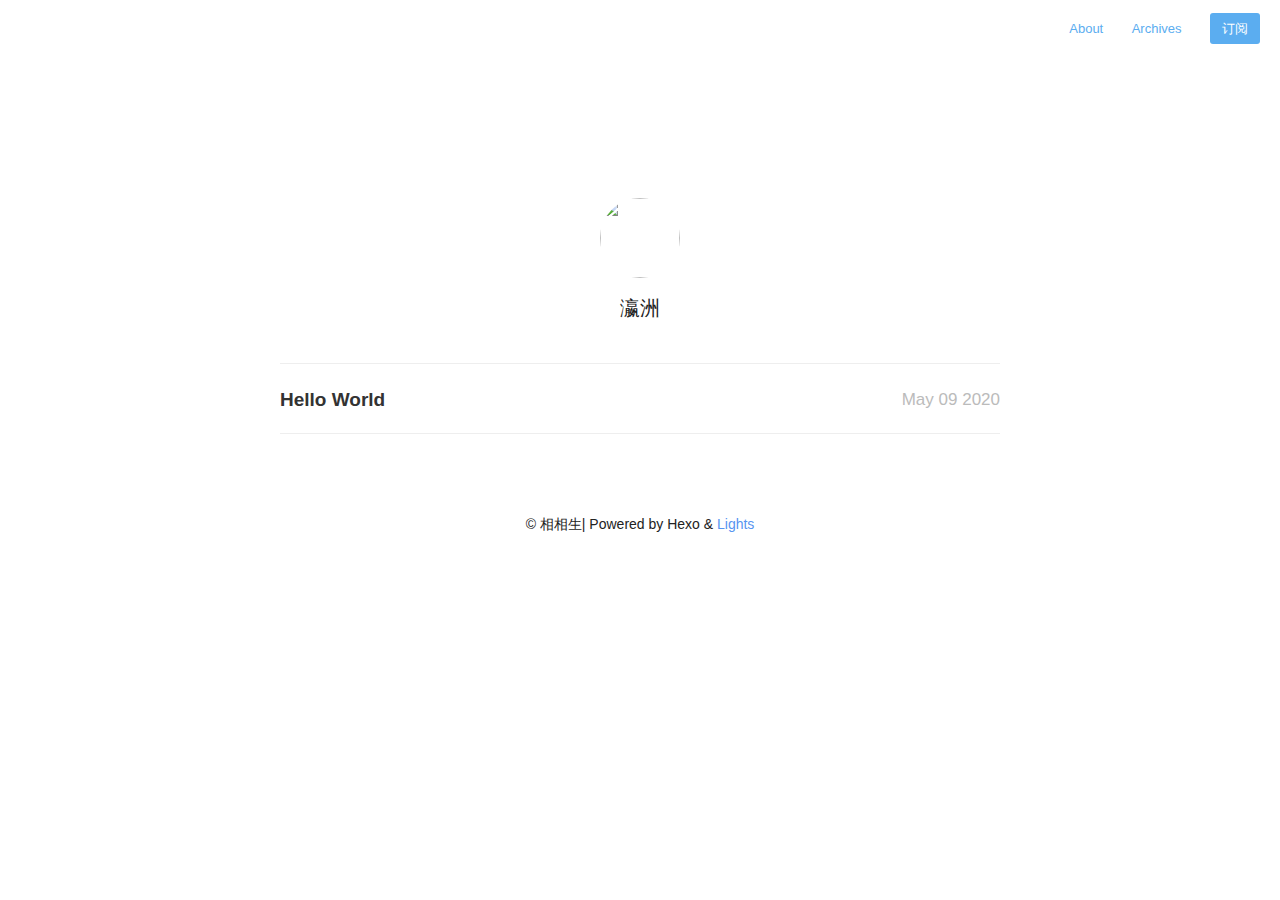
==== commit 6f411a74: "Site updated: 2020-05-10 21:36:32" ====
--- a/index.html
+++ b/index.html
@@ -1,378 +1,104 @@
 <!DOCTYPE html>
-<html lang="zh-CN">
-<head>
-  <meta charset="UTF-8">
-<meta name="viewport" content="width=device-width, initial-scale=1, maximum-scale=2">
-<meta name="theme-color" content="#222">
-<meta name="generator" content="Hexo 4.2.0">
-  <link rel="apple-touch-icon" sizes="180x180" href="/images/apple-touch-icon-next.png">
-  <link rel="icon" type="image/png" sizes="32x32" href="/images/favicon-32x32-next.png">
-  <link rel="icon" type="image/png" sizes="16x16" href="/images/favicon-16x16-next.png">
-  <link rel="mask-icon" href="/images/logo.svg" color="#222">
 
-<link rel="stylesheet" href="/css/main.css">
+<meta charset="UTF-8">
+<meta http-equiv="X-UA-Compatible" content="IE=edge,chrome=1">
+<meta name="viewport" content="width=device-width,initial-scale=1,user-scalable=0">
+
+  <meta name="description" content="风流云散，一别如雨。">
 
 
-<link rel="stylesheet" href="/lib/font-awesome/css/all.min.css">
+<link rel="alternate" href="/atom.xml" title="瀛洲" type="application/atom+xml">
+<meta name="theme-color" content="#afeeee">
+<title>瀛洲</title>
+<!--[if lt IE 9]><script src="//html5shiv.googlecode.com/svn/trunk/html5.js"></script><![endif]-->
+<link rel="shortcut icon" href="/favicon.png">
 
-<script id="hexo-configurations">
-    var NexT = window.NexT || {};
-    var CONFIG = {"hostname":"yoursite.com","root":"/","scheme":"Pisces","version":"7.8.0","exturl":false,"sidebar":{"position":"left","display":"post","padding":18,"offset":12,"onmobile":false},"copycode":{"enable":false,"show_result":false,"style":null},"back2top":{"enable":true,"sidebar":false,"scrollpercent":false},"bookmark":{"enable":false,"color":"#222","save":"auto"},"fancybox":false,"mediumzoom":false,"lazyload":false,"pangu":false,"comments":{"style":"tabs","active":null,"storage":true,"lazyload":false,"nav":null},"algolia":{"hits":{"per_page":10},"labels":{"input_placeholder":"Search for Posts","hits_empty":"We didn't find any results for the search: ${query}","hits_stats":"${hits} results found in ${time} ms"}},"localsearch":{"enable":false,"trigger":"auto","top_n_per_article":1,"unescape":false,"preload":false},"motion":{"enable":true,"async":false,"transition":{"post_block":"fadeIn","post_header":"slideDownIn","post_body":"slideDownIn","coll_header":"slideLeftIn","sidebar":"slideUpIn"}}};
-  </script>
+<link rel="stylesheet" href="/css/style.css">
 
-  <meta name="description" content="风流云散，一别如雨。">
-<meta property="og:type" content="website">
-<meta property="og:title" content="瀛洲">
-<meta property="og:url" content="http://yoursite.com/index.html">
-<meta property="og:site_name" content="瀛洲">
-<meta property="og:description" content="风流云散，一别如雨。">
-<meta property="og:locale" content="zh_CN">
-<meta property="article:author" content="相相生">
-<meta name="twitter:card" content="summary">
+<nav class="main-nav">
+	
+	
+	    <a href="/about/">About</a>
+	
+	    <a href="/archives/">Archives</a>
+	
+	<a class="cta" href="/atom.xml" data-no-instant>订阅</a>
+</nav>
 
-<link rel="canonical" href="http://yoursite.com/">
+<section id="wrapper">
+    <div class="profile">
+	<section id="wrapper">
+		<header id="header">
+        	<a href="/about/">
+        	    <img id="avatar" class="2x" src="/images/tieba.jpg">
+        	</a>
+        	<h1>瀛洲</h1>
+        	
+        		<h2></h2>
+        	
+		</header>
+	</section>
+</div>
+<ul id="post-list">
+    
+        <li>
+    <aside class="dates">May 09 2020</aside>
+    <a href="/2020/05/09/hello-world/">Hello World</a>
+    <h2></h2>
+</li>
+    
+</ul>
+<nav id="post-nav">
+    <span class="prev">
+        
+    </span>
+    <span class="next">
+        
+    </span>
+</nav>
+	<footer id="footer">
+	<div id="social">
+		<p class="small">©  相相生| Powered by Hexo & 
+			<a href="https://github.com/F0r3at/Lights" target="_blank" rel="noopener"> Lights</a>
+		</p>
+	</div>
+</footer>
 
+</section>
 
-<script id="page-configurations">
-  // https://hexo.io/docs/variables.html
-  CONFIG.page = {
-    sidebar: "",
-    isHome : true,
-    isPost : false,
-    lang   : 'zh-CN'
-  };
-</script>
-
-  <title>瀛洲</title>
-  
+	<script src="//cdnjs.loli.net/ajax/libs/instantclick/3.0.1/instantclick.min.js" data-no-instant></script>
+	<script data-no-instant>
+		
+		InstantClick.init('mousedown');
+	</script>
 
 
 
 
-
-
-  <noscript>
-  <style>
-  .use-motion .brand,
-  .use-motion .menu-item,
-  .sidebar-inner,
-  .use-motion .post-block,
-  .use-motion .pagination,
-  .use-motion .comments,
-  .use-motion .post-header,
-  .use-motion .post-body,
-  .use-motion .collection-header { opacity: initial; }
-
-  .use-motion .site-title,
-  .use-motion .site-subtitle {
-    opacity: initial;
-    top: initial;
-  }
-
-  .use-motion .logo-line-before i { left: initial; }
-  .use-motion .logo-line-after i { right: initial; }
-  </style>
-</noscript>
-
-</head>
-
-<body itemscope itemtype="http://schema.org/WebPage">
-  <div class="container use-motion">
-    <div class="headband"></div>
-
-    <header class="header" itemscope itemtype="http://schema.org/WPHeader">
-      <div class="header-inner"><div class="site-brand-container">
-  <div class="site-nav-toggle">
-    <div class="toggle" aria-label="切换导航栏">
-      <span class="toggle-line toggle-line-first"></span>
-      <span class="toggle-line toggle-line-middle"></span>
-      <span class="toggle-line toggle-line-last"></span>
-    </div>
-  </div>
-
-  <div class="site-meta">
-
-    <a href="/" class="brand" rel="start">
-      <span class="logo-line-before"><i></i></span>
-      <h1 class="site-title">瀛洲</h1>
-      <span class="logo-line-after"><i></i></span>
-    </a>
-  </div>
-
-  <div class="site-nav-right">
-    <div class="toggle popup-trigger">
-    </div>
-  </div>
-</div>
-
-
-
-
-<nav class="site-nav">
-  <ul id="menu" class="main-menu menu">
-        <li class="menu-item menu-item-home">
-
-    <a href="/" rel="section"><i class="fa fa-home fa-fw"></i>首页</a>
-
-  </li>
-        <li class="menu-item menu-item-tags">
-
-    <a href="/tags/" rel="section"><i class="fa fa-tags fa-fw"></i>标签</a>
-
-  </li>
-        <li class="menu-item menu-item-archives">
-
-    <a href="/archives/" rel="section"><i class="fa fa-archive fa-fw"></i>归档</a>
-
-  </li>
-  </ul>
-</nav>
-
-
-
-
-</div>
-    </header>
-
-    
-  <div class="back-to-top">
-    <i class="fa fa-arrow-up"></i>
-    <span>0%</span>
-  </div>
-
-
-    <main class="main">
-      <div class="main-inner">
-        <div class="content-wrap">
-          
-
-          <div class="content index posts-expand">
-            
-      
-  
-  
-  <article itemscope itemtype="http://schema.org/Article" class="post-block" lang="zh-CN">
-    <link itemprop="mainEntityOfPage" href="http://yoursite.com/2020/05/09/hello-world/">
-
-    <span hidden itemprop="author" itemscope itemtype="http://schema.org/Person">
-      <meta itemprop="image" content="/images/baojie.jpg">
-      <meta itemprop="name" content="相相生">
-      <meta itemprop="description" content="风流云散，一别如雨。">
-    </span>
-
-    <span hidden itemprop="publisher" itemscope itemtype="http://schema.org/Organization">
-      <meta itemprop="name" content="瀛洲">
-    </span>
-      <header class="post-header">
-        <h2 class="post-title" itemprop="name headline">
-          
-            <a href="/2020/05/09/hello-world/" class="post-title-link" itemprop="url">Hello World</a>
-        </h2>
-
-        <div class="post-meta">
-            <span class="post-meta-item">
-              <span class="post-meta-item-icon">
-                <i class="far fa-calendar"></i>
-              </span>
-              <span class="post-meta-item-text">发表于</span>
-
-              <time title="创建时间：2020-05-09 23:28:35" itemprop="dateCreated datePublished" datetime="2020-05-09T23:28:35+08:00">2020-05-09</time>
-            </span>
-
-          
-
-        </div>
-      </header>
-
-    
-    
-    
-    <div class="post-body" itemprop="articleBody">
-
-      
-          <p>Welcome to <a href="https://hexo.io/" target="_blank" rel="noopener">Hexo</a>! This is your very first post. Check <a href="https://hexo.io/docs/" target="_blank" rel="noopener">documentation</a> for more info. If you get any problems when using Hexo, you can find the answer in <a href="https://hexo.io/docs/troubleshooting.html" target="_blank" rel="noopener">troubleshooting</a> or you can ask me on <a href="https://github.com/hexojs/hexo/issues" target="_blank" rel="noopener">GitHub</a>.</p>
-<h2 id="Quick-Start"><a href="#Quick-Start" class="headerlink" title="Quick Start"></a>Quick Start</h2><h3 id="Create-a-new-post"><a href="#Create-a-new-post" class="headerlink" title="Create a new post"></a>Create a new post</h3><figure class="highlight bash"><table><tr><td class="gutter"><pre><span class="line">1</span><br></pre></td><td class="code"><pre><span class="line">$ hexo new <span class="string">"My New Post"</span></span><br></pre></td></tr></table></figure>
-
-<p>More info: <a href="https://hexo.io/docs/writing.html" target="_blank" rel="noopener">Writing</a></p>
-<h3 id="Run-server"><a href="#Run-server" class="headerlink" title="Run server"></a>Run server</h3><figure class="highlight bash"><table><tr><td class="gutter"><pre><span class="line">1</span><br></pre></td><td class="code"><pre><span class="line">$ hexo server</span><br></pre></td></tr></table></figure>
-
-<p>More info: <a href="https://hexo.io/docs/server.html" target="_blank" rel="noopener">Server</a></p>
-<h3 id="Generate-static-files"><a href="#Generate-static-files" class="headerlink" title="Generate static files"></a>Generate static files</h3><figure class="highlight bash"><table><tr><td class="gutter"><pre><span class="line">1</span><br></pre></td><td class="code"><pre><span class="line">$ hexo generate</span><br></pre></td></tr></table></figure>
-
-<p>More info: <a href="https://hexo.io/docs/generating.html" target="_blank" rel="noopener">Generating</a></p>
-<h3 id="Deploy-to-remote-sites"><a href="#Deploy-to-remote-sites" class="headerlink" title="Deploy to remote sites"></a>Deploy to remote sites</h3><figure class="highlight bash"><table><tr><td class="gutter"><pre><span class="line">1</span><br></pre></td><td class="code"><pre><span class="line">$ hexo deploy</span><br></pre></td></tr></table></figure>
-
-<p>More info: <a href="https://hexo.io/docs/one-command-deployment.html" target="_blank" rel="noopener">Deployment</a></p>
-
-      
-    </div>
-
-    
-    
-    
-      <footer class="post-footer">
-        <div class="post-eof"></div>
-      </footer>
-  </article>
-  
-  
-  
-
-
-  
-
-
-
-          </div>
-          
-
-<script>
-  window.addEventListener('tabs:register', () => {
-    let { activeClass } = CONFIG.comments;
-    if (CONFIG.comments.storage) {
-      activeClass = localStorage.getItem('comments_active') || activeClass;
-    }
-    if (activeClass) {
-      let activeTab = document.querySelector(`a[href="#comment-${activeClass}"]`);
-      if (activeTab) {
-        activeTab.click();
-      }
-    }
-  });
-  if (CONFIG.comments.storage) {
-    window.addEventListener('tabs:click', event => {
-      if (!event.target.matches('.tabs-comment .tab-content .tab-pane')) return;
-      let commentClass = event.target.classList[1];
-      localStorage.setItem('comments_active', commentClass);
-    });
-  }
-</script>
-
-        </div>
-          
-  
-  <div class="toggle sidebar-toggle">
-    <span class="toggle-line toggle-line-first"></span>
-    <span class="toggle-line toggle-line-middle"></span>
-    <span class="toggle-line toggle-line-last"></span>
-  </div>
-
-  <aside class="sidebar">
-    <div class="sidebar-inner">
-
-      <ul class="sidebar-nav motion-element">
-        <li class="sidebar-nav-toc">
-          文章目录
-        </li>
-        <li class="sidebar-nav-overview">
-          站点概览
-        </li>
-      </ul>
-
-      <!--noindex-->
-      <div class="post-toc-wrap sidebar-panel">
-      </div>
-      <!--/noindex-->
-
-      <div class="site-overview-wrap sidebar-panel">
-        <div class="site-author motion-element" itemprop="author" itemscope itemtype="http://schema.org/Person">
-    <img class="site-author-image" itemprop="image" alt="相相生"
-      src="/images/baojie.jpg">
-  <p class="site-author-name" itemprop="name">相相生</p>
-  <div class="site-description" itemprop="description">风流云散，一别如雨。</div>
-</div>
-<div class="site-state-wrap motion-element">
-  <nav class="site-state">
-      <div class="site-state-item site-state-posts">
-          <a href="/archives/">
-        
-          <span class="site-state-item-count">1</span>
-          <span class="site-state-item-name">日志</span>
-        </a>
-      </div>
-  </nav>
-</div>
-
-
-
-      </div>
-
-    </div>
-  </aside>
-  <div id="sidebar-dimmer"></div>
-
-
-      </div>
-    </main>
-
-    <footer class="footer">
-      <div class="footer-inner">
-        
-
-        
-
-<div class="copyright">
-  
-  &copy; 
-  <span itemprop="copyrightYear">2020</span>
-  <span class="with-love">
-    <i class="fa fa-heart"></i>
-  </span>
-  <span class="author" itemprop="copyrightHolder">相相生</span>
-</div>
-  <div class="powered-by">由 <a href="https://hexo.io/" class="theme-link" rel="noopener" target="_blank">Hexo</a> & <a href="https://pisces.theme-next.org/" class="theme-link" rel="noopener" target="_blank">NexT.Pisces</a> 强力驱动
-  </div>
-
-        
-
-
-
-
-
-
-
-
-      </div>
-    </footer>
-  </div>
-
-  
-  <script src="/lib/anime.min.js"></script>
-  <script src="/lib/velocity/velocity.min.js"></script>
-  <script src="/lib/velocity/velocity.ui.min.js"></script>
-
-<script src="/js/utils.js"></script>
-
-<script src="/js/motion.js"></script>
-
-
-<script src="/js/schemes/pisces.js"></script>
-
-
-<script src="/js/next-boot.js"></script>
-
-
-
-
-  
-
-
-
-
-
-
-
-
-
-
-
-
-
-
-
-  
-
-  
-
-</body>
-</html>
+	<script>
+		// To make images retina, add a class "2x" to the img element
+		var isMobile = {
+			Android:function() {
+				return navigator.userAgent.match(/Android/i) ? true : false;
+			},
+			BlackBerry:function(){
+				return navigator.userAgent.match(/BlackBerry/i) ? true : false;
+			},
+			iOS:function(){
+				return navigator.userAgent.match(/iPhone|iPad|iPod/i) ? true : false;
+			},
+			Windows:function(){
+				return navigator.userAgent.match(/IEMobile/i) ? true : false;
+			},
+			any:function(){
+			   return (isMobile.Android() || isMobile.BlackBerry() || isMobile.iOS() || isMobile.Windows());
+			}
+		};
+		if (isMobile.any()) {
+			var suffix = document.getElementsByClassName('2x')[0].getAttribute('src');
+			suffix = suffix.replace('.png','@2x.png');
+			suffix = suffix.replace('.jpg','@2x.jpg');
+			document.getElementsByClassName('2x')[0].setAttribute('src',suffix);
+		};
+	</script>
+	
--- a/css/style.css
+++ b/css/style.css
@@ -0,0 +1,1959 @@
+#wrapper {
+  max-width: 800px;
+  margin: 0 auto;
+  padding: 60px 40px 100px 40px;
+}
+#wrapper.home {
+  max-width: 800px;
+  margin: 0 auto;
+  padding: 0 40px 20px 40px;
+}
+::selection {
+  background: #b0e2ff;
+  color: #fff;
+}
+@media only screen and (min-width: 767px) {
+  .gist-highlight :-webkit-scrollbar-track-piece,
+  .highlight::-webkit-scrollbar-track-piece,
+  html::-webkit-scrollbar-track-piece,
+  pre::-webkit-scrollbar-track-piece {
+    background: #eee;
+  }
+  .gist-highlight::-webkit-scrollbar,
+  .highlight::-webkit-scrollbar,
+  html::-webkit-scrollbar,
+  pre::-webkit-scrollbar {
+    width: 6px;
+    height: 6px;
+  }
+  .gist-highlight::-webkit-scrollbar-thumb,
+  .highlight::-webkit-scrollbar-thumb,
+  html::-webkit-scrollbar-thumb,
+  pre::-webkit-scrollbar-thumb {
+    height: 40px;
+    border-radius: 4px;
+    background-color: #5694f1;
+  }
+  .gist-highlight::-webkit-scrollbar-thumb:hover,
+  .highlight::-webkit-scrollbar-thumb:hover,
+  html::-webkit-scrollbar-thumb:hover,
+  pre::-webkit-scrollbar-thumb:hover {
+    background-color: #5badf0;
+  }
+}
+a,
+abbr,
+acronym,
+address,
+applet,
+article,
+aside,
+audio,
+b,
+big,
+blockquote,
+body,
+canvas,
+caption,
+center,
+cite,
+code,
+dd,
+del,
+details,
+dfn,
+div,
+dl,
+dt,
+em,
+embed,
+fieldset,
+figcaption,
+figure,
+footer,
+form,
+h1,
+h2,
+h3,
+h4,
+h5,
+h6,
+header,
+hgroup,
+html,
+i,
+iframe,
+img,
+ins,
+kbd,
+label,
+legend,
+li,
+mark,
+menu,
+nav,
+object,
+ol,
+output,
+p,
+pre,
+q,
+ruby,
+s,
+samp,
+section,
+small,
+span,
+strike,
+strong,
+sub,
+summary,
+sup,
+table,
+tbody,
+td,
+tfoot,
+th,
+thead,
+time,
+tr,
+tt,
+u,
+ul,
+var,
+video {
+  border: 0;
+  font-size: 100%;
+  font: inherit;
+  vertical-align: baseline;
+  margin: 0;
+  padding: 0;
+}
+article,
+aside,
+details,
+figcaption,
+figure,
+footer,
+header,
+hgroup,
+menu,
+nav,
+section {
+  display: block;
+}
+body {
+  line-height: 1;
+  font: 16px/1 "Helvetica Neue", Helvetica, Arial, sans-serif;
+  color: #222;
+  -webkit-font-smoothing: antialiased;
+  text-rendering: optimizeLegibility;
+}
+blockquote,
+q {
+  quotes: none;
+}
+blockquote:after,
+blockquote:before,
+q:after,
+q:before {
+  content: none;
+}
+table {
+  border-collapse: collapse;
+  border-spacing: 0;
+  width: 100%;
+  margin: 40px 0;
+  font-size: 13px;
+  line-height: 1.5em;
+}
+button.btn {
+  background: #5badf0;
+  color: #fff;
+  border: none;
+  padding: 8px 12px;
+  border-radius: 5px;
+  font-size: 13px;
+  display: block;
+  margin: 8px auto;
+  line-height: 1.35;
+}
+button:hover {
+  opacity: 0.8;
+  -ms-filter: "progid:DXImageTransform.Microsoft.Alpha(Opacity=80)";
+  filter: alpha(opacity=80);
+}
+*,
+:after,
+:before {
+  -moz-box-sizing: border-box;
+  -webkit-box-sizing: border-box;
+  -webkit-box-sizing: border-box;
+  -moz-box-sizing: border-box;
+  box-sizing: border-box;
+}
+.clearfix:after {
+  content: "";
+  display: table;
+  clear: both;
+}
+.hidden {
+  display: none;
+}
+.line .post-body ul,
+.post h1,
+h3,
+h4,
+h5,
+ol,
+p,
+pre {
+  margin-bottom: 20px;
+}
+body,
+html {
+  height: 100%;
+}
+h1 {
+  font-size: 30px;
+  letter-spacing: -1px;
+  color: #222;
+  font-weight: 700;
+}
+h2 {
+  font: 20px/1.5em Georgia;
+  color: #222;
+  margin: 30px 0 -5px 0;
+}
+h3,
+h4,
+h5 {
+  color: #333;
+}
+h3 {
+  font-size: 20px;
+  font-weight: 400;
+}
+h4 {
+  font-size: 16px;
+  font-weight: 700;
+}
+h5 {
+  font-size: 15px;
+  font-weight: 700;
+}
+h6 {
+  font-size: 13px;
+  font-weight: 700;
+  color: #666;
+  margin-bottom: 6px;
+}
+p.small {
+  color: #222;
+  font-size: 14px;
+  line-height: 1.5;
+  display: block;
+  text-align: center;
+  margin-top: 20px;
+}
+p a {
+  color: #5694f1;
+}
+ol,
+ul {
+  margin: 0;
+  padding: 0;
+  margin-bottom: 20px;
+}
+ul {
+  list-style-type: circle;
+}
+ol {
+  list-style: decimal;
+}
+li {
+  list-style-position: inside;
+}
+blockquote {
+  padding-left: 15px;
+  border-left: 3px solid #eee;
+}
+hr {
+  display: block;
+  border: none;
+  height: 1px;
+  margin: 40px auto;
+  background: #eee;
+}
+span.code {
+  font-family: Menlo, Monaco, Courier;
+  background-color: #eee;
+  font-size: 14px;
+}
+pre {
+  font-family: Menlo, Monaco, Courier;
+  white-space: pre-wrap;
+  padding: 20px;
+  background-color: #fff;
+  overflow: auto;
+  border-radius: 3px;
+  font-family: 'Source Code Pro', Menlo, monospace;
+  font-size: 13px;
+  line-height: 1.5em;
+  font-weight: 500;
+  color: #d0d4d7;
+}
+td,
+th {
+  text-align: left;
+  padding-right: 20px;
+  vertical-align: top;
+}
+table td,
+td {
+  border-spacing: none;
+  border-style: solid;
+  padding: 10px 15px;
+  border-width: 1px 0 0 0;
+}
+tr > td {
+  border-top: 1px solid #eaeaea;
+}
+tr:nth-child(odd) > td {
+  background: #fcfcfc;
+}
+th,
+thead th {
+  text-align: left;
+  padding: 10px 15px;
+  height: 20px;
+  font-size: 13px;
+  font-weight: 700;
+  color: #444;
+  border-bottom: 1px solid #dadadc;
+  cursor: default;
+  white-space: nowrap;
+}
+img {
+  max-width: 100%;
+  border-radius: 3px;
+}
+b,
+strong {
+  font-weight: 500;
+  color: #1e2025;
+}
+em,
+i {
+  font-style: italic;
+}
+code {
+  font-family: Menlo, Monaco, Courier;
+  background-color: #f8f5ec;
+  font-size: 14px;
+  font-family: Menlo, Monaco, Courier, monospace;
+  padding: 4px;
+  font-size: 11px;
+  border-radius: 4px;
+  overflow: scroll;
+  -webkit-box-shadow: inset 0 0 0 1px #e4ebf2;
+  box-shadow: inset 0 0 0 1px #e4ebf2;
+  margin: 0;
+  color: #c7254e;
+}
+audio,
+video {
+  width: 100%;
+}
+nav.main-nav {
+  padding: 20px 20px 0;
+  background: #fff;
+  background: rgba(255,255,255,0.9);
+  margin: 0 auto;
+  text-align: right;
+  z-index: 100;
+}
+nav.main-nav a {
+  top: 8px;
+  right: 6px;
+  padding: 8px 12px;
+  color: #5badf0;
+  font-size: 13px;
+  line-height: 1.35;
+  border-radius: 3px;
+}
+nav.main-nav a.cta {
+  background: #5badf0;
+  color: #fff;
+  margin-left: 12px;
+}
+.profile #wrapper {
+  padding: 100px 40px 0;
+  max-width: 800px;
+  margin: 0 auto;
+}
+.profile #header {
+  padding-bottom: 40px;
+  text-align: center;
+  position: relative;
+}
+.profile #avatar {
+  display: inline-block;
+  width: 80px;
+  height: 80px;
+  border-radius: 50%;
+  margin-bottom: 20px;
+}
+.profile h1 {
+  font-weight: 400;
+  letter-spacing: 0;
+  font-size: 20px;
+  color: #222;
+}
+.profile h2 {
+  font-size: 20px;
+  font-weight: 300;
+  color: #222;
+  margin-top: 10px;
+  font-family: 'Helvetica Neue', Helvetica, Arial, sans-serif;
+  font-style: normal;
+}
+.home #avatar {
+  float: right;
+  width: 40px;
+  height: 40px;
+  border-radius: 50%;
+}
+.description {
+  float: right;
+  font: italic 14px/1.4em Georgia, serif;
+  color: #aaa;
+}
+#title {
+  display: inline-block;
+  line-height: 100%;
+  font-weight: 500;
+  font-size: 19px;
+  margin: 0;
+  padding-bottom: 20px;
+}
+#post-list a:hover,
+#post-list li:hover .dates,
+#title,
+#title:hover,
+a {
+  text-decoration: none;
+  color: #5badf0;
+  color: #5694f1;
+}
+#post-list a,
+#post-nav a,
+a,
+button {
+  -webkit-transition: all 0.15s ease;
+  -moz-transition: all 0.15s ease;
+  -o-transition: all 0.15s ease;
+  -ms-transition: all 0.15s ease;
+  transition: all 0.15s ease;
+}
+#post-list {
+  margin-bottom: 0;
+}
+#post-list h2 {
+  font: 400 17px/1.5em "Helvetica Neue", Helvetica, Arial, sans-serif;
+  color: #aaa;
+  max-width: 400px;
+  margin-top: 2px;
+}
+#post-list li:last-child {
+  border-bottom: 1px solid #eee;
+}
+#post-list a {
+  color: #333;
+  display: block;
+  font: 700 19px/1.7 "Helvetica Neue", helvetica, Arial, sans-serif;
+}
+#post-list .dates {
+  float: right;
+  position: relative;
+  top: 1px;
+  font: 300 17px/1.8 "Helvetica Neue", helvetica, Arial, sans-serif;
+  color: #bbb;
+}
+#post-list-footer {
+  border-top: 1px solid #eee;
+  margin-top: 20px;
+  padding-top: 100px;
+}
+#post-body,
+p {
+  line-height: 1.7;
+}
+.home h1 {
+  font-size: 30px;
+  letter-spacing: -1px;
+  color: #222;
+  font-weight: 700;
+}
+.home h2 {
+  font: italic 19px/1.3em Georgia, serif;
+  color: #222;
+}
+.post header {
+  text-align: center;
+}
+.post h1 {
+  margin-bottom: 40px;
+  color: #222;
+}
+.post h2 {
+  margin-bottom: 40px;
+  font: 300 24px/1.5 "Helvetica Neue", Helvetica, Arial, sans-serif;
+  color: #111;
+}
+.post h2.subtitle {
+  font: italic 19px/1.3em Georgia, serif;
+  color: #222;
+}
+.post h2.headline {
+  font: 400 13px/1.5em "Helvetica Neue", Helvetica, Arial, sans-serif;
+  margin: -5px 0 40px 0;
+  color: #222;
+  font-size: 13px;
+  text-transform: uppercase;
+  letter-spacing: 2px;
+  display: inline-block;
+}
+h2.footline {
+  font: italic 400 13px/1.5em "Helvetica Neue", Helvetica, Arial, sans-serif;
+  display: inline-block;
+  font-size: 13px;
+  margin: 40px 0 -5px 0;
+}
+h2.footline a:before {
+  content: "#";
+}
+h2.month {
+  width: 100%;
+  font: 700 13px/1 "Helvetica Neue", helvetica, Arial, sans-serif;
+  text-transform: uppercase;
+  margin-top: 40px;
+  margin-bottom: 10px;
+  padding-bottom: 10px;
+  border-bottom: 1px solid #eee;
+}
+#post-meta {
+  font-size: 13px;
+  font-weight: 700;
+  line-height: 1.4;
+  border-top: 1px solid #eee;
+  padding-top: 40px;
+  margin-bottom: 40px;
+  padding-bottom: 40px;
+  margin-top: 40px;
+  color: #444;
+  border-bottom: 1px solid #eee;
+}
+#post-meta div {
+  margin: 0 25px 0 0;
+  float: left;
+}
+#post-meta div span {
+  color: #aaa;
+  font-weight: 500;
+  display: block;
+}
+#post-meta div span.dark {
+  color: #1e2025;
+}
+#post-meta img.avatar {
+  height: 36px;
+  width: 36px;
+  float: left;
+  border-radius: 50%;
+  margin-top: 3px;
+  margin-right: 20px;
+  -webkit-box-shadow: 0 0 0 3px #fff, 0 0 0 4px #eee;
+  box-shadow: 0 0 0 3px #fff, 0 0 0 4px #eee;
+}
+#sharing {
+  float: right;
+  margin: -2px;
+}
+#sharing a {
+  font-size: 13px;
+  font-weight: 700;
+  margin-top: 4px;
+  color: #fff;
+  display: inline-block;
+  vertical-align: middle;
+  padding: 6px 10px;
+  border-radius: 4px;
+  margin-left: 2px;
+}
+#sharing a.facebook {
+  background: #4361b3;
+}
+#sharing a.twitter {
+  background: #4fafed;
+}
+#sharing a:hover {
+  opacity: 0.8;
+  -ms-filter: "progid:DXImageTransform.Microsoft.Alpha(Opacity=80)";
+  filter: alpha(opacity=80);
+}
+#post-list.archive.readmore h3 {
+  font: 400 20px "Helvetica Neue", Helvetica, Arial, sans-serif;
+  margin-bottom: 30px;
+}
+#post-list.archive.readmore a {
+  font: 400 16px/1.6 "Helvetica Neue", helvetica, Arial, sans-serif;
+  color: #5694f1;
+}
+#post-list.archive.readmore a:hover {
+  opacity: 0.8;
+  -ms-filter: "progid:DXImageTransform.Microsoft.Alpha(Opacity=80)";
+  filter: alpha(opacity=80);
+}
+#post-list.archive.readmore .dates {
+  font: 300 16px/1.6 "Helvetica Neue", helvetica, Arial, sans-serif;
+}
+h1.archive {
+  margin-bottom: 0;
+}
+.gitment-container {
+  font-family: sans-serif;
+  font-size: 14px;
+  line-height: 1.5;
+  color: #333;
+  word-wrap: break-word;
+}
+.gitment-container * {
+  -webkit-box-sizing: border-box;
+  -moz-box-sizing: border-box;
+  box-sizing: border-box;
+}
+.gitment-container :disabled {
+  cursor: not-allowed;
+}
+.gitment-container a:hover {
+  text-decoration: underline;
+}
+.gitment-container .gitment-hidden {
+  display: none;
+}
+.gitment-container .gitment-spinner-icon {
+  fill: #333;
+  -webkit-animation: gitment-spin 1s steps(12) infinite;
+  -webkit-animation: gitment-spin 1s steps(12) infinite;
+  -moz-animation: gitment-spin 1s steps(12) infinite;
+  -o-animation: gitment-spin 1s steps(12) infinite;
+  -ms-animation: gitment-spin 1s steps(12) infinite;
+  animation: gitment-spin 1s steps(12) infinite;
+}
+.gitment-container a,
+.gitment-container a:visited {
+  cursor: pointer;
+  text-decoration: none;
+}
+.gitment-root-container {
+  margin: 19px 0;
+}
+.gitment-header-container {
+  margin: 19px 0;
+  display: none;
+}
+.gitment-comment-like-btn,
+.gitment-header-like-btn {
+  cursor: pointer;
+}
+.gitment-comment-like-btn {
+  float: right;
+}
+.gitment-comment-like-btn.liked {
+  color: #5badf0;
+}
+.gitment-comment-like-btn svg {
+  vertical-align: middle;
+  height: 20px;
+}
+.gitment-header-like-btn svg {
+  vertical-align: middle;
+  height: 30px;
+}
+.gitment-comment-like-btn.liked svg,
+.gitment-header-like-btn.liked svg {
+  fill: #5badf0;
+}
+a.gitment-header-issue-link,
+a.gitment-header-issue-link:visited {
+  float: right;
+  line-height: 30px;
+  color: #666;
+}
+a.gitment-header-issue-link:hover {
+  color: #666;
+}
+a.gitment-editor-logout-link:hover {
+  color: #2196f3;
+  text-decoration: none;
+}
+a.gitment-editor-footer-tip {
+  display: inline-block;
+  padding-top: 10px;
+  font-size: 12px;
+  color: #666;
+  display: none;
+}
+a.gitment-editor-footer-tip:hover {
+  color: #2196f3;
+  text-decoration: none;
+}
+.gitment-comments-empty,
+.gitment-comments-error,
+.gitment-comments-loading {
+  text-align: center;
+  margin: 50px 0;
+}
+.gitment-comments-list {
+  list-style: none;
+  padding-left: 0;
+  margin: 0 0 38px;
+}
+.gitment-comment,
+.gitment-editor-container {
+  position: relative;
+  min-height: 60px;
+  padding-left: 60px;
+  margin: 19px 0;
+}
+.gitment-comment-avatar,
+.gitment-editor-avatar {
+  float: left;
+  margin-left: -60px;
+}
+.gitment-comment-avatar,
+.gitment-comment-avatar-img,
+.gitment-editor-avatar svg,
+.gitment-editor-avatar-img {
+  width: 44px;
+  height: 44px;
+  border-radius: 3px;
+}
+.gitment-editor-avatar .gitment-github-icon {
+  fill: #fff;
+  background-color: #5badf0;
+}
+.gitment-comment-main,
+.gitment-editor-main {
+  position: relative;
+  border: 1px dashed #5badf0;
+  border-radius: 3px;
+  background-color: rgba(255,255,255,0.5);
+}
+.gitment-comment-main::after,
+.gitment-comment-main::before,
+.gitment-editor-main::after,
+.gitment-editor-main::before {
+  position: absolute;
+  left: -16px;
+  display: block;
+  width: 0;
+  height: 0;
+  pointer-events: none;
+  content: "";
+  border-color: transparent;
+  position: absolute;
+  top: 11px;
+  left: -16px;
+  display: block;
+  width: 0;
+  height: 0;
+  pointer-events: none;
+  content: "";
+  border-color: transparent;
+  border-style: dashed dashed outset;
+  border-style: dashed dashed outset;
+  text-shadow: -20px 20px 20px 20px #000;
+}
+.gitment-comment-main::before,
+.gitment-editor-main::before {
+  border-width: 8px;
+  border-right-color: #5badf0;
+}
+.gitment-comment-main::after,
+.gitment-editor-main::after {
+  margin-top: 1px;
+  margin-left: 2px;
+  border-width: 7px;
+  border-right-color: #fff;
+}
+.gitment-comment-header {
+  margin: 12px 15px;
+  color: #666;
+  border-radius: 3px;
+}
+.gitment-editor-header {
+  padding: 0;
+  margin: 0;
+  border-bottom: 1px dashed #5badf0;
+}
+a.gitment-comment-name,
+a.gitment-comment-name:visited {
+  font-weight: 600;
+}
+.gitment-editor-tabs {
+  margin-bottom: -1px;
+  margin-left: -1px;
+  border: none;
+}
+.gitment-editor-tab {
+  display: inline-block;
+  padding: 11px 12px;
+  font-size: 14px;
+  line-height: 20px;
+  color: #666;
+  text-decoration: none;
+  background-color: transparent;
+  border-width: 0 1px;
+  border-style: dashed;
+  border-color: transparent;
+  border-radius: 0;
+  white-space: nowrap;
+  cursor: pointer;
+  -webkit-user-select: none;
+  -moz-user-select: none;
+  -ms-user-select: none;
+  user-select: none;
+  outline: 0;
+  top: 8px;
+  right: 6px;
+  padding: 8px 12px;
+  font-size: 13px;
+  line-height: 1.35;
+}
+.gitment-editor-tab.gitment-selected {
+  color: #5badf0;
+  border-color: #5badf0;
+  background-color: rgba(255,255,255,0.5);
+  border-bottom: 1px solid #fff;
+}
+.gitment-editor-login {
+  float: right;
+  margin-top: -27px;
+  margin-right: 15px;
+}
+a.gitment-editor-login-link,
+a.gitment-editor-login-link:visited,
+a.gitment-footer-project-link,
+a.gitment-footer-project-link:visited {
+  color: #5badf0;
+}
+a.gitment-editor-logout-link,
+a.gitment-editor-logout-link:visited {
+  color: #666;
+}
+.gitment-comment-body {
+  position: relative;
+  margin: 12px 15px;
+  overflow: hidden;
+  border-radius: 3px;
+}
+.gitment-comment-body-folded {
+  cursor: pointer;
+}
+.gitment-comment-body-folded::before {
+  display: block !important;
+  content: "";
+  position: absolute;
+  width: 100%;
+  left: 0;
+  top: 0;
+  bottom: 50px;
+  pointer-events: none;
+  background: -webkit--webkit-linear-gradient(top, rgba(255,255,255,0), rgba(255,255,255,0.9));
+  background: -webkit--moz-linear-gradient(top, rgba(255,255,255,0), rgba(255,255,255,0.9));
+  background: -webkit--o-linear-gradient(top, rgba(255,255,255,0), rgba(255,255,255,0.9));
+  background: -webkit--ms-linear-gradient(top, rgba(255,255,255,0), rgba(255,255,255,0.9));
+  background: -webkit-linear-gradient(to bottom, rgba(255,255,255,0), rgba(255,255,255,0.9));
+  background: -webkit-linear-gradient(270deg, rgba(255,255,255,0), rgba(255,255,255,0.9));
+  background: -moz-linear-gradient(270deg, rgba(255,255,255,0), rgba(255,255,255,0.9));
+  background: -o-linear-gradient(270deg, rgba(255,255,255,0), rgba(255,255,255,0.9));
+  background: -ms-linear-gradient(270deg, rgba(255,255,255,0), rgba(255,255,255,0.9));
+  background: linear-gradient(180deg, rgba(255,255,255,0), rgba(255,255,255,0.9));
+}
+.gitment-comment-body-folded::after {
+  display: block !important;
+  content: "Click to Expand" !important;
+  text-align: center;
+  color: #666;
+  position: absolute;
+  width: 100%;
+  height: 50px;
+  line-height: 50px;
+  left: 0;
+  bottom: 0;
+  pointer-events: none;
+  background: rgba(255,255,255,0.9);
+}
+.gitment-editor-body {
+  margin: 0;
+}
+.gitment-editor-body textarea {
+  display: block;
+  width: 100%;
+  min-height: 150px;
+  max-height: 500px;
+  padding: 16px;
+  resize: vertical;
+  max-width: 100%;
+  margin: 0;
+  font-size: 14px;
+  line-height: 1.6;
+  background-color: rgba(255,255,255,0.5);
+  color: #333;
+  vertical-align: middle;
+  border: none;
+  border-radius: 0;
+  outline: 0;
+  -webkit-box-shadow: none;
+  box-shadow: none;
+  overflow: visible;
+}
+.gitment-editor-body textarea:focus {
+  background-color: #fff;
+}
+.gitment-comment-body>:first-child,
+.gitment-editor-preview>:first-child {
+  margin-top: 0 !important;
+}
+.gitment-comment-body>:last-child,
+.gitment-editor-preview>:last-child {
+  margin-bottom: 0 !important;
+}
+.gitment-editor-preview {
+  min-height: 150px;
+  padding: 16px;
+  background-color: rgba(255,255,255,0.5);
+  width: 100%;
+  font-size: 14px;
+  line-height: 1.5;
+  word-wrap: break-word;
+}
+.gitment-editor-footer {
+  padding: 0;
+  margin-top: 10px;
+}
+.gitment-editor-footer::after {
+  display: table;
+  clear: both;
+  content: "";
+}
+.gitment-comments-pagination {
+  list-style: none;
+  text-align: right;
+  border-radius: 0;
+  margin: -19px 0 19px 0;
+}
+.gitment-comments-page-item {
+  display: inline-block;
+  cursor: pointer;
+  border: 1px dashed #cfd8dc;
+  margin-left: -1px;
+  padding: 0.25rem 0.5rem;
+}
+.gitment-comments-page-item:hover {
+  background-color: #f5f5f5;
+}
+.gitment-comments-page-item.gitment-selected {
+  background-color: #f5f5f5;
+}
+.gitment-comments-init-btn,
+.gitment-editor-submit {
+  color: #fff;
+  background-color: #5badf0;
+  position: relative;
+  display: inline-block;
+  padding: 7px 13px;
+  font-size: 14px;
+  font-weight: 600;
+  line-height: 20px;
+  white-space: nowrap;
+  vertical-align: middle;
+  cursor: pointer;
+  -webkit-user-select: none;
+  -moz-user-select: none;
+  -ms-user-select: none;
+  -webkit-user-select: none;
+  -moz-user-select: none;
+  -ms-user-select: none;
+  user-select: none;
+  -webkit-background-size: 110% 110%;
+  -moz-background-size: 110% 110%;
+  background-size: 110% 110%;
+  border: none;
+  -webkit-appearance: none;
+  -moz-appearance: none;
+  -webkit-appearance: none;
+  -moz-appearance: none;
+  appearance: none;
+  border-radius: 3px;
+}
+.gitment-comments-init-btn:hover,
+.gitment-editor-submit:hover {
+  background-color: #36a4ff;
+}
+.gitment-comments-init-btn:disabled,
+.gitment-editor-submit:disabled {
+  color: rgba(255,255,255,0.75);
+  background-color: #5badf0;
+  -webkit-box-shadow: none;
+  box-shadow: none;
+}
+.gitment-editor-submit {
+  float: right;
+}
+.gitment-footer-container {
+  margin-top: 30px;
+  margin-bottom: 20px;
+  text-align: right;
+  font-size: 12px;
+  display: none;
+}
+.gitment-markdown {
+  -ms-text-size-adjust: 100%;
+  -webkit-text-size-adjust: 100%;
+  line-height: 1.5;
+  color: #333;
+  font-family: -apple-system, BlinkMacSystemFont, "Segoe UI", Helvetica, Arial, sans-serif, "Apple Color Emoji", "Segoe UI Emoji", "Segoe UI Symbol";
+  font-size: 16px;
+  line-height: 1.5;
+  word-wrap: break-word;
+}
+.gitment-markdown .pl-c {
+  color: #969896;
+}
+.gitment-markdown .pl-ent {
+  color: #63a35c;
+}
+.gitment-markdown .pl-k {
+  color: #a71d5d;
+}
+.gitment-markdown .pl-bu {
+  color: #b52a1d;
+}
+.gitment-markdown .pl-ii {
+  color: #f8f8f8;
+  background-color: #b52a1d;
+}
+.gitment-markdown .pl-c2 {
+  color: #f8f8f8;
+  background-color: #b52a1d;
+}
+.gitment-markdown .pl-c2::before {
+  content: "^M";
+}
+.gitment-markdown .pl-sr .pl-cce {
+  font-weight: 700;
+  color: #63a35c;
+}
+.gitment-markdown .pl-ml {
+  color: #693a17;
+}
+.gitment-markdown .pl-mq {
+  color: #008080;
+}
+.gitment-markdown .pl-mi {
+  font-style: italic;
+  color: #333;
+}
+.gitment-markdown .pl-mb {
+  font-weight: 700;
+  color: #333;
+}
+.gitment-markdown .pl-md {
+  color: #bd2c00;
+  background-color: #ffecec;
+}
+.gitment-markdown .pl-mi1 {
+  color: #55a532;
+  background-color: #eaffea;
+}
+.gitment-markdown .pl-mc {
+  color: #ef9700;
+  background-color: #ffe3b4;
+}
+.gitment-markdown .pl-mi2 {
+  color: #d8d8d8;
+  background-color: #808080;
+}
+.gitment-markdown .pl-mdr {
+  font-weight: 700;
+  color: #795da3;
+}
+.gitment-markdown .pl-mo {
+  color: #1d3e81;
+}
+.gitment-markdown .pl-ba {
+  color: #595e62;
+}
+.gitment-markdown .pl-sg {
+  color: #c0c0c0;
+}
+.gitment-markdown .pl-corl {
+  text-decoration: underline;
+  color: #183691;
+}
+.gitment-markdown .octicon {
+  display: inline-block;
+  vertical-align: text-top;
+  fill: currentColor;
+  vertical-align: text-bottom;
+}
+.gitment-markdown a {
+  background-color: transparent;
+  -webkit-text-decoration-skip: objects;
+  color: #0366d6;
+  text-decoration: none;
+}
+.gitment-markdown a:hover {
+  text-decoration: underline;
+}
+.gitment-markdown a:not([href]) {
+  color: inherit;
+  text-decoration: none;
+}
+.gitment-markdown strong {
+  font-weight: inherit;
+  font-weight: bolder;
+  font-weight: 600;
+}
+.gitment-markdown h1 {
+  font-size: 2em;
+  margin: 0.67em 0;
+  font-size: 32px;
+  font-weight: 600;
+  padding-bottom: 0.3em;
+  font-size: 2em;
+  border-bottom: 1px dashed #eaecef;
+}
+.gitment-markdown img {
+  border-style: none;
+  max-width: 100%;
+  -webkit-box-sizing: content-box;
+  -moz-box-sizing: content-box;
+  box-sizing: content-box;
+  background-color: #fff;
+}
+.gitment-markdown svg:not(:root) {
+  overflow: hidden;
+}
+.gitment-markdown hr {
+  -webkit-box-sizing: content-box;
+  -moz-box-sizing: content-box;
+  box-sizing: content-box;
+  height: 0;
+  overflow: visible;
+  height: 0;
+  margin: 15px 0;
+  overflow: hidden;
+  background: 0 0;
+  border: 0;
+  border-bottom: 1px dashed #dfe2e5;
+  height: 0.25em;
+  padding: 0;
+  margin: 24px 0;
+  background-color: #e1e4e8;
+  border: 0;
+  border-bottom-color: #eee;
+}
+.gitment-markdown hr::before {
+  display: table;
+  content: "";
+}
+.gitment-markdown hr::after {
+  display: table;
+  clear: both;
+  content: "";
+}
+.gitment-markdown input {
+  font: inherit;
+  margin: 0;
+  overflow: visible;
+  font-family: inherit;
+  font-size: inherit;
+  line-height: inherit;
+}
+.gitment-markdown [type=checkbox] {
+  -webkit-box-sizing: border-box;
+  -moz-box-sizing: border-box;
+  box-sizing: border-box;
+  padding: 0;
+}
+.gitment-markdown * {
+  -webkit-box-sizing: border-box;
+  -moz-box-sizing: border-box;
+  box-sizing: border-box;
+}
+.gitment-markdown table {
+  border-spacing: 0;
+  border-collapse: collapse;
+  display: block;
+  width: 100%;
+  overflow: auto;
+}
+.gitment-markdown table th {
+  font-weight: 600;
+}
+.gitment-markdown table tr {
+  background-color: #fff;
+  border-top: 1px dashed #c6cbd1;
+}
+.gitment-markdown table tr:nth-child(2n) {
+  background-color: #f5f5f5;
+}
+.gitment-markdown h2 {
+  font-size: 24px;
+  font-weight: 600;
+  padding-bottom: 0.3em;
+  font-size: 1.5em;
+  border-bottom: 1px dashed #eaecef;
+}
+.gitment-markdown h3 {
+  font-size: 20px;
+  font-weight: 600;
+  font-size: 1.25em;
+}
+.gitment-markdown h4 {
+  font-size: 16px;
+  font-weight: 600;
+  font-size: 1em;
+}
+.gitment-markdown h5 {
+  font-size: 14px;
+  font-weight: 600;
+  font-size: 0.875em;
+}
+.gitment-markdown h6 {
+  font-size: 12px;
+  font-weight: 600;
+  font-size: 0.85em;
+  color: #6a737d;
+}
+.gitment-markdown p {
+  margin-top: 0;
+  margin-bottom: 10px;
+}
+.gitment-markdown blockquote {
+  margin: 0;
+  padding: 0 1em;
+  color: #6a737d;
+  border-left: 0.25em dashed #dfe2e5;
+}
+.gitment-markdown blockquote > :first-child {
+  margin-top: 0;
+}
+.gitment-markdown blockquote > :last-child {
+  margin-bottom: 0;
+}
+.gitment-markdown dd {
+  margin-left: 0;
+}
+.gitment-markdown code {
+  font-family: SFMono-Regular, Consolas, "Liberation Mono", Menlo, Courier, monospace;
+  font-size: 12px;
+  padding: 0;
+  padding-top: 0.2em;
+  padding-bottom: 0.2em;
+  margin: 0;
+  font-size: 85%;
+  background-color: rgba(27,31,35,0.05);
+  border-radius: 0;
+}
+.gitment-markdown pre {
+  margin-top: 0;
+  margin-bottom: 0;
+  font: 12px SFMono-Regular, Consolas, "Liberation Mono", Menlo, Courier, monospace;
+  word-wrap: normal;
+}
+.gitment-markdown pre > code {
+  padding: 0;
+  margin: 0;
+  font-size: 100%;
+  word-break: normal;
+  white-space: pre;
+  background: 0 0;
+  border: 0;
+}
+.gitment-markdown pre code {
+  display: inline;
+  max-width: auto;
+  padding: 0;
+  margin: 0;
+  overflow: visible;
+  line-height: inherit;
+  word-wrap: normal;
+  background-color: transparent;
+  border: 0;
+}
+.gitment-markdown .pl-0 {
+  padding-left: 0 !important;
+}
+.gitment-markdown .pl-1 {
+  padding-left: 4px !important;
+}
+.gitment-markdown .pl-2 {
+  padding-left: 8px !important;
+}
+.gitment-markdown .pl-3 {
+  padding-left: 16px !important;
+}
+.gitment-markdown .pl-4 {
+  padding-left: 24px !important;
+}
+.gitment-markdown .pl-5 {
+  padding-left: 32px !important;
+}
+.gitment-markdown .pl-6 {
+  padding-left: 40px !important;
+}
+.gitment-markdown::before {
+  display: table;
+  content: "";
+}
+.gitment-markdown::after {
+  display: table;
+  clear: both;
+  content: "";
+}
+.gitment-markdown > :first-child {
+  margin-top: 0 !important;
+}
+.gitment-markdown > :last-child {
+  margin-bottom: 0 !important;
+}
+.gitment-markdown .anchor {
+  float: left;
+  padding-right: 4px;
+  margin-left: -20px;
+  line-height: 1;
+}
+.gitment-markdown .anchor:focus {
+  outline: 0;
+}
+.gitment-markdown kbd {
+  display: inline-block;
+  padding: 3px 5px;
+  font-size: 11px;
+  line-height: 10px;
+  color: #444d56;
+  vertical-align: middle;
+  background-color: #fafbfc;
+  border: dashed 1px #c6cbd1;
+  border-bottom-color: #959da5;
+  border-radius: 0;
+  -webkit-box-shadow: inset 0 -1px 0 #959da5;
+  box-shadow: inset 0 -1px 0 #959da5;
+  display: inline-block;
+  padding: 3px 5px;
+  font: 11px SFMono-Regular, Consolas, "Liberation Mono", Menlo, Courier, monospace;
+  line-height: 10px;
+  color: #444d56;
+  vertical-align: middle;
+  background-color: #fcfcfc;
+  border: dashed 1px #c6cbd1;
+  border-bottom-color: #959da5;
+  border-radius: 0;
+  -webkit-box-shadow: inset 0 -1px 0 #959da5;
+  box-shadow: inset 0 -1px 0 #959da5;
+}
+.gitment-markdown li > p {
+  margin-top: 16px;
+}
+.gitment-markdown li + li {
+  margin-top: 0.25em;
+}
+.gitment-markdown dl {
+  padding: 0;
+}
+.gitment-markdown dl dt {
+  padding: 0;
+  margin-top: 16px;
+  font-size: 1em;
+  font-style: italic;
+  font-weight: 600;
+}
+.gitment-markdown dl dd {
+  padding: 0 16px;
+  margin-bottom: 16px;
+}
+.gitment-markdown .highlight {
+  margin-bottom: 16px;
+}
+.gitment-markdown .highlight pre {
+  margin-bottom: 0;
+  word-break: normal;
+}
+.gitment-markdown .full-commit .btn-outline:not(:disabled):hover {
+  color: #005cc5;
+  border-color: #005cc5;
+}
+.gitment-markdown :checked + .radio-label {
+  position: relative;
+  z-index: 1;
+  border-color: #0366d6;
+}
+.gitment-markdown .task-list-item {
+  list-style-type: none;
+}
+.gitment-markdown .task-list-item + .task-list-item {
+  margin-top: 3px;
+}
+.gitment-markdown .task-list-item input {
+  margin: 0 0.2em 0.25em -1.6em;
+  vertical-align: middle;
+}
+.gitment-markdown .pl-c1,
+.gitment-markdown .pl-s .pl-v {
+  color: #0086b3;
+}
+.gitment-markdown .pl-e,
+.gitment-markdown .pl-en {
+  color: #795da3;
+}
+.gitment-markdown .pl-s .pl-s1,
+.gitment-markdown .pl-smi {
+  color: #333;
+}
+.gitment-markdown .pl-pds,
+.gitment-markdown .pl-s,
+.gitment-markdown .pl-s .pl-pse .pl-s1,
+.gitment-markdown .pl-sr,
+.gitment-markdown .pl-sr .pl-cce,
+.gitment-markdown .pl-sr .pl-sra,
+.gitment-markdown .pl-sr .pl-sre {
+  color: #183691;
+}
+.gitment-markdown .pl-smw,
+.gitment-markdown .pl-v {
+  color: #ed6a43;
+}
+.gitment-markdown .pl-mh,
+.gitment-markdown .pl-mh .pl-en,
+.gitment-markdown .pl-ms {
+  font-weight: 700;
+  color: #1d3e81;
+}
+.gitment-markdown a:active,
+.gitment-markdown a:hover {
+  outline-width: 0;
+}
+.gitment-markdown code,
+.gitment-markdown kbd,
+.gitment-markdown pre {
+  font-family: monospace, monospace;
+  font-size: 1em;
+}
+.gitment-markdown td,
+.gitment-markdown th {
+  padding: 0;
+}
+.gitment-markdown h1,
+.gitment-markdown h2,
+.gitment-markdown h3,
+.gitment-markdown h4,
+.gitment-markdown h5,
+.gitment-markdown h6 {
+  margin-top: 0;
+  margin-bottom: 0;
+  margin-top: 24px;
+  margin-bottom: 16px;
+  font-weight: 600;
+  line-height: 1.25;
+}
+.gitment-markdown ol,
+.gitment-markdown ul {
+  padding-left: 0;
+  margin-top: 0;
+  margin-bottom: 0;
+  padding-left: 2em;
+}
+.gitment-markdown ol ol,
+.gitment-markdown ul ol {
+  list-style-type: lower-roman;
+}
+.gitment-markdown ol ol ol,
+.gitment-markdown ol ul ol,
+.gitment-markdown ul ol ol,
+.gitment-markdown ul ul ol {
+  list-style-type: lower-alpha;
+}
+.gitment-markdown blockquote,
+.gitment-markdown dl,
+.gitment-markdown ol,
+.gitment-markdown p,
+.gitment-markdown pre,
+.gitment-markdown table,
+.gitment-markdown ul {
+  margin-top: 0;
+  margin-bottom: 16px;
+}
+.gitment-markdown h1 .octicon-link,
+.gitment-markdown h2 .octicon-link,
+.gitment-markdown h3 .octicon-link,
+.gitment-markdown h4 .octicon-link,
+.gitment-markdown h5 .octicon-link,
+.gitment-markdown h6 .octicon-link {
+  color: #1b1f23;
+  vertical-align: middle;
+  visibility: hidden;
+}
+.gitment-markdown h1:hover .anchor,
+.gitment-markdown h2:hover .anchor,
+.gitment-markdown h3:hover .anchor,
+.gitment-markdown h4:hover .anchor,
+.gitment-markdown h5:hover .anchor,
+.gitment-markdown h6:hover .anchor {
+  text-decoration: none;
+}
+.gitment-markdown h1:hover .anchor .octicon-link,
+.gitment-markdown h2:hover .anchor .octicon-link,
+.gitment-markdown h3:hover .anchor .octicon-link,
+.gitment-markdown h4:hover .anchor .octicon-link,
+.gitment-markdown h5:hover .anchor .octicon-link,
+.gitment-markdown h6:hover .anchor .octicon-link {
+  visibility: visible;
+}
+.gitment-markdown ol ol,
+.gitment-markdown ol ul,
+.gitment-markdown ul ol,
+.gitment-markdown ul ul {
+  margin-top: 0;
+  margin-bottom: 0;
+}
+.gitment-markdown table td,
+.gitment-markdown table th {
+  padding: 6px 13px;
+  border: 1px dashed #dfe2e5;
+}
+.gitment-markdown code::after,
+.gitment-markdown code::before {
+  letter-spacing: -0.2em;
+  content: "\00a0";
+}
+.gitment-markdown .highlight pre,
+.gitment-markdown pre {
+  padding: 16px;
+  overflow: auto;
+  font-size: 85%;
+  line-height: 1.45;
+  background-color: #f5f5f5;
+  border-radius: 0;
+}
+.gitment-markdown pre code::after,
+.gitment-markdown pre code::before {
+  content: normal;
+}
+#post-nav {
+  text-align: center;
+  font-size: 13px;
+  font-weight: 500;
+  margin-top: 20px;
+}
+#post-nav span {
+  -webkit-transition: all 0.1s linear;
+  -moz-transition: all 0.1s linear;
+  -ms-transition: all 0.1s linear;
+  -o-transition: all 0.1s linear;
+  -webkit-transition: all 0.1s linear;
+  -moz-transition: all 0.1s linear;
+  -o-transition: all 0.1s linear;
+  -ms-transition: all 0.1s linear;
+  transition: all 0.1s linear;
+  position: relative;
+}
+#post-nav span.prev {
+  float: left;
+}
+#post-nav span.prev:hover {
+  left: -3px;
+}
+#post-nav span.prev:hover .arrow {
+  left: -4px;
+}
+#post-nav span.next {
+  float: right;
+}
+#post-nav span.next:hover {
+  right: -3px;
+}
+#post-nav span.next:hover .arrow {
+  right: -4px;
+}
+#post-nav span .arrow {
+  position: relative;
+  padding: 1px;
+}
+#social {
+  display: -webkit-box;
+  display: -moz-box;
+  display: -webkit-flex;
+  display: -ms-flexbox;
+  display: box;
+  display: flex;
+  -webkit-box-orient: horizontal;
+  -moz-box-orient: horizontal;
+  -o-box-orient: horizontal;
+  -webkit-flex-direction: row;
+  -ms-flex-direction: row;
+  flex-direction: row;
+  -webkit-box-pack: center;
+  -moz-box-pack: center;
+  -o-box-pack: center;
+  -ms-flex-pack: center;
+  -webkit-justify-content: center;
+  justify-content: center;
+}
+a.symbol {
+  color: #cdd4da;
+  font-size: 2rem;
+  text-decoration: none;
+  margin-right: 0.3rem;
+}
+a.symbol:hover {
+  color: #bcd4da;
+}
+#footer {
+  padding: 40px 0 0 0;
+}
+#archive-list {
+  margin-top: 100px;
+}
+#archive-list li:last-child {
+  margin-bottom: 0;
+}
+#archive-list a {
+  display: block;
+  font: 700 17px/1.7 "Helvetica Neue", helvetica, Arial, sans-serif;
+  color: #333;
+}
+#archive-list .dates {
+  float: right;
+  position: relative;
+  top: 1px;
+  font: 300 17px/1.7 "Helvetica Neue", helvetica, Arial, sans-serif;
+  color: #222;
+}
+#archive-list li,
+#post-list li {
+  border-top: 1px solid #eee;
+  padding-top: 20px;
+  padding-bottom: 20px;
+  list-style-type: none;
+  margin-bottom: 0;
+}
+#archive-link {
+  display: inline-block;
+  font-size: 13px;
+  font-weight: 700;
+  border-radius: 4px;
+  padding: 3px 10px 6px;
+  -webkit-box-shadow: 0 0 0 1px #a2d0f6;
+  box-shadow: 0 0 0 1px #a2d0f6;
+}
+#archive-link:hover {
+  background: #5694f1;
+  color: #fff;
+  -webkit-box-shadow: 0 0 0 1px #5694f1;
+  box-shadow: 0 0 0 1px #5694f1;
+}
+#archive-link span {
+  position: relative;
+  top: 0;
+  font-size: 17px;
+}
+#archive-list li a:hover,
+#archive-list li:hover .dates {
+  color: #5694f1;
+}
+.archive .post-link,
+.ct-list a {
+  color: #222;
+}
+.archive .post-link:hover,
+.ct-list a:hover {
+  color: #5694f1;
+  -webkit-transition: 0.3s ease-out;
+  -moz-transition: 0.3s ease-out;
+  -o-transition: 0.3s ease-out;
+  -ms-transition: 0.3s ease-out;
+  transition: 0.3s ease-out;
+}
+.ct-list {
+  padding: 10px 0;
+}
+.ct-list a {
+  margin-right: 10px;
+  font: 400 14px/1.5em "Helvetica Neue", Helvetica, Arial, sans-serif;
+}
+.ct-list span {
+  font-style: normal;
+  font-size: 0.6em;
+  vertical-align: super;
+  opacity: 0.6;
+  -ms-filter: "progid:DXImageTransform.Microsoft.Alpha(Opacity=60)";
+  filter: alpha(opacity=60);
+}
+#tagcloud a:before {
+  content: '#';
+}
+#tag h3:before {
+  content: '#';
+}
+.archive {
+  margin: 0 0 50px 0;
+  font-size: 16px;
+}
+.archive .post-item {
+  padding: 10px 0;
+  overflow-x: hidden;
+  white-space: nowrap;
+}
+.archive .post-time {
+  display: inline-block;
+  width: 60px;
+  margin: 0;
+  color: #8a8a8a;
+}
+.archive-title {
+  margin: 0;
+  color: #666;
+}
+.archive-page-counter,
+.category-page-counter,
+.tag-page-counter {
+  font: italic 19px/1.3em Georgia, serif;
+  display: block;
+  margin-bottom: 10px;
+}
+.code pre {
+  overflow-x: auto;
+  color: #24292e;
+  -webkit-text-size-adjust: none;
+}
+#post-body .highlight {
+  margin: 0;
+  padding: 16px;
+  background: #f6f8fa;
+  overflow: auto;
+  color: #ccc;
+  border-radius: 3px;
+  margin-bottom: 20px;
+}
+#post-body .highlight code {
+  background: #eee;
+  text-shadow: 0 1px #fff;
+  padding: 0 0.3em;
+}
+#post-body .highlight pre {
+  border: none;
+  margin: 0;
+  padding: 0;
+  white-space: pre;
+  font-family: "SFMono-Regular", Consolas, "Liberation Mono", Menlo, Courier, monospace;
+  font-size: 13px;
+  padding: 4px;
+  border-radius: 0;
+  background: transparent;
+}
+#post-body .highlight table {
+  margin: 0;
+  width: auto;
+  border: 0 none;
+}
+#post-body .highlight tr {
+  border: 0 none;
+}
+#post-body .highlight td {
+  border: 0 none;
+  padding: 0;
+  background: transparent;
+}
+#post-body .highlight td.gutter {
+  padding: 0;
+}
+#post-body .highlight figcaption {
+  font-size: 0.75em;
+  color: #999;
+  line-height: 1em;
+  margin-bottom: 1em;
+}
+#post-body .highlight figcaption a {
+  float: right;
+}
+#post-body pre {
+  font-size: 0.85em;
+}
+#post-body pre code {
+  background: 0 0;
+  text-shadow: none;
+  padding: 0;
+}
+#post-body .gist {
+  margin: 0 -20px;
+  border-style: solid;
+  border-color: #dedede;
+  border-width: 1px 0;
+  background: #2d2d2d;
+  padding: 15px 20px 15px 0;
+}
+#post-body .gist .gist-file {
+  border: none;
+  margin: 0;
+}
+#post-body .gist .gist-file .gist-data {
+  background: 0 0;
+  border: none;
+}
+#post-body .gist .gist-file .gist-data .line-numbers {
+  background: 0 0;
+  border: none;
+  padding: 0 20px 0 0;
+}
+#post-body .gist .gist-file .gist-data .line-data {
+  padding: 0 !important;
+}
+#post-body .gist .gist-file .highlight {
+  margin: 0;
+  padding: 0;
+  border: none;
+}
+#post-body .gist .gist-file .gist-meta {
+  background: #2d2d2d;
+  color: #999;
+  text-shadow: 0 0;
+  padding: 0;
+  margin-top: 1em;
+  margin-left: 20px;
+}
+#post-body .gist .gist-file .gist-meta a {
+  color: #7cc576;
+  font-weight: 400;
+}
+#post-body .gist .gist-file .gist-meta a:hover {
+  text-decoration: underline;
+}
+#post-body .gist .gist-file .gist-data .line-numbers,
+#post-body .highlight .gutter pre {
+  color: #7c90a5;
+}
+.comment,
+.meta {
+  color: #6a737d;
+}
+.string,
+.variable,
+.template-variable,
+.strong,
+.emphasis,
+.quote {
+  color: #df5000;
+}
+.keyword,
+.selector-tag,
+.type {
+  color: #6f42c1;
+}
+.literal,
+.symbol,
+.bullet,
+.attribute,
+.number {
+  color: #005cc5;
+}
+.section,
+.name {
+  color: #22863a;
+}
+.tag {
+  color: #333;
+}
+.title,
+.attr,
+.selector-id,
+.selector-class,
+.selector-attr,
+.selector-pseudo {
+  color: #795da3;
+}
+.addition {
+  color: #55a532;
+  background-color: #eaffea;
+}
+.deletion {
+  color: #bd2c00;
+  background-color: #ffecec;
+}
+.emphasis {
+  font-style: italic;
+}
+.strong {
+  font-weight: 700;
+}
+.instantclick-bar {
+  background: #5badf0 !important;
+}
+@media screen and (max-width: 540px) {
+  #wrapper {
+    padding: 20px 20px 20px 20px;
+  }
+  nav.main-nav {
+    text-align: center;
+  }
+  a.cta {
+    display: none;
+  }
+  #post-meta {
+    margin-top: 60px;
+  }
+  h2.footline {
+    font-size: 13px;
+  }
+  h1 {
+    font-size: 26px;
+  }
+  #post-list .dates {
+    display: none;
+  }
+  #post-list-footer {
+    margin-top: 20px;
+    padding-top: 40px;
+  }
+  .post {
+    margin: 40px 0;
+  }
+  h2 {
+    font-size: 20px;
+  }
+  h2.headline {
+    font-size: 13px;
+  }
+  h1 {
+    font-size: 24px;
+  }
+  #archive-list,
+  #post-list {
+    margin-top: 0;
+  }
+  #title {
+    font-size: 17px;
+  }
+}
+@media screen and (max-width: 768px) {
+  .archive .post-time {
+    margin: 5px 0;
+    width: auto;
+    font-size: 13px;
+    display: block;
+  }
+}
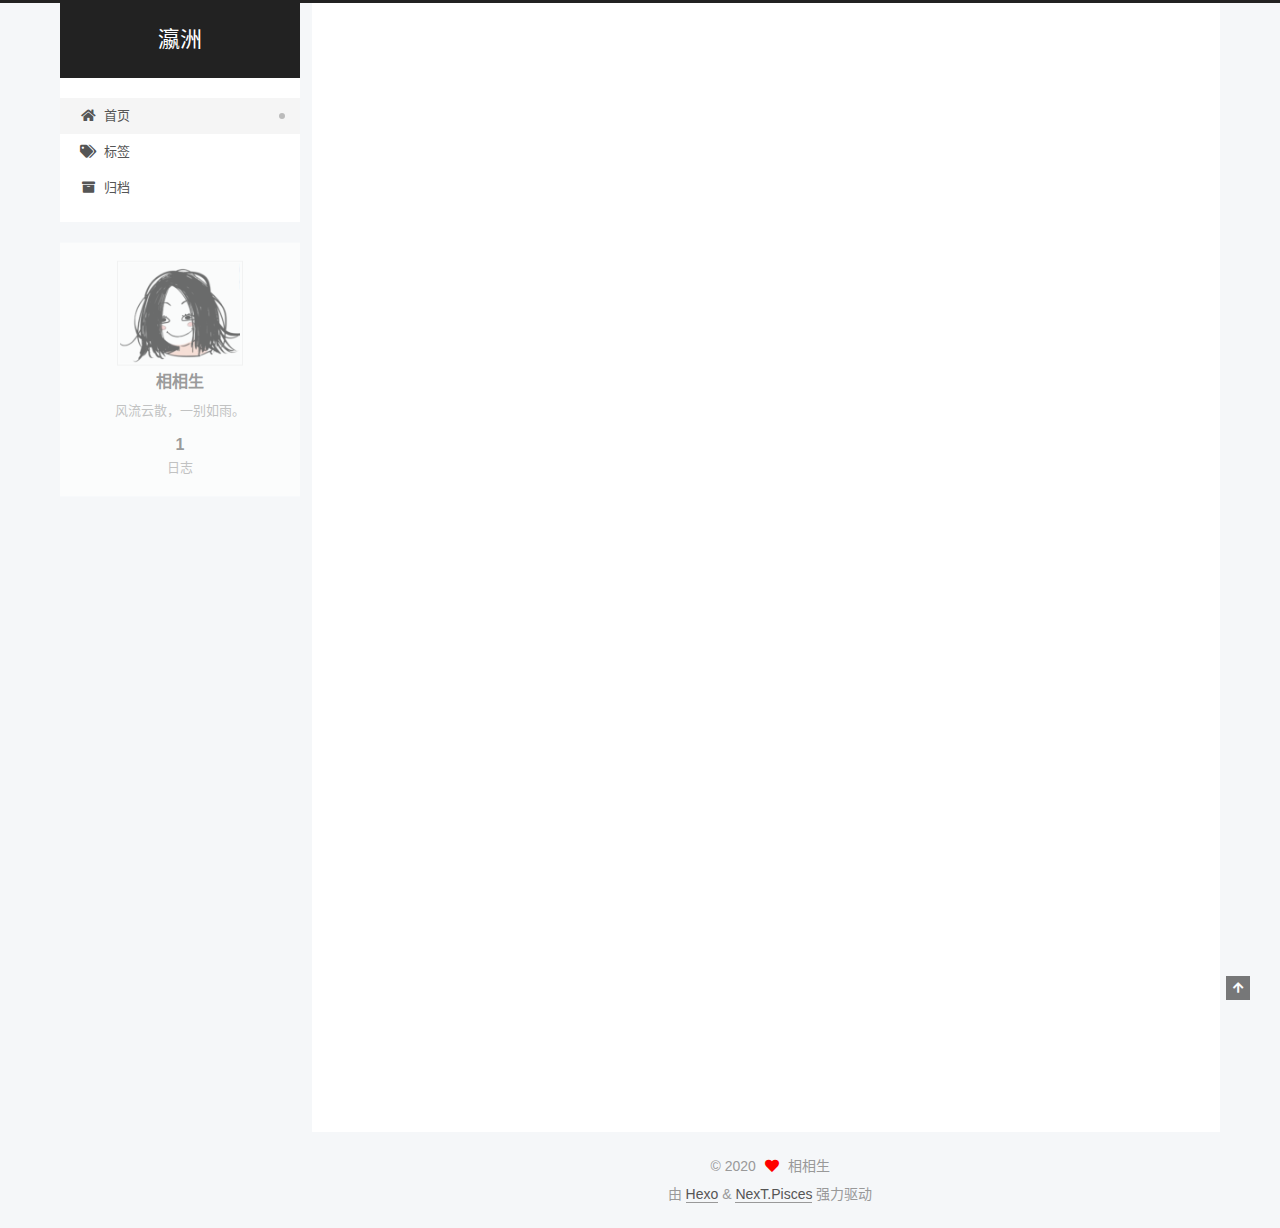
==== commit 3ea0267f: "Site updated: 2020-05-10 21:43:58" ====
--- a/index.html
+++ b/index.html
@@ -1,104 +1,378 @@
 <!DOCTYPE html>
-
-<meta charset="UTF-8">
-<meta http-equiv="X-UA-Compatible" content="IE=edge,chrome=1">
-<meta name="viewport" content="width=device-width,initial-scale=1,user-scalable=0">
+<html lang="zh-CN">
+<head>
+  <meta charset="UTF-8">
+<meta name="viewport" content="width=device-width, initial-scale=1, maximum-scale=2">
+<meta name="theme-color" content="#222">
+<meta name="generator" content="Hexo 4.2.0">
+  <link rel="apple-touch-icon" sizes="180x180" href="/images/apple-touch-icon-next.png">
+  <link rel="icon" type="image/png" sizes="32x32" href="/images/favicon-32x32-next.png">
+  <link rel="icon" type="image/png" sizes="16x16" href="/images/favicon-16x16-next.png">
+  <link rel="mask-icon" href="/images/logo.svg" color="#222">
+
+<link rel="stylesheet" href="/css/main.css">
+
+
+<link rel="stylesheet" href="/lib/font-awesome/css/all.min.css">
+
+<script id="hexo-configurations">
+    var NexT = window.NexT || {};
+    var CONFIG = {"hostname":"yoursite.com","root":"/","scheme":"Pisces","version":"7.8.0","exturl":false,"sidebar":{"position":"left","display":"post","padding":18,"offset":12,"onmobile":false},"copycode":{"enable":false,"show_result":false,"style":null},"back2top":{"enable":true,"sidebar":false,"scrollpercent":false},"bookmark":{"enable":false,"color":"#222","save":"auto"},"fancybox":false,"mediumzoom":false,"lazyload":false,"pangu":false,"comments":{"style":"tabs","active":null,"storage":true,"lazyload":false,"nav":null},"algolia":{"hits":{"per_page":10},"labels":{"input_placeholder":"Search for Posts","hits_empty":"We didn't find any results for the search: ${query}","hits_stats":"${hits} results found in ${time} ms"}},"localsearch":{"enable":false,"trigger":"auto","top_n_per_article":1,"unescape":false,"preload":false},"motion":{"enable":true,"async":false,"transition":{"post_block":"fadeIn","post_header":"slideDownIn","post_body":"slideDownIn","coll_header":"slideLeftIn","sidebar":"slideUpIn"}}};
+  </script>
 
   <meta name="description" content="风流云散，一别如雨。">
-
-
-<link rel="alternate" href="/atom.xml" title="瀛洲" type="application/atom+xml">
-<meta name="theme-color" content="#afeeee">
-<title>瀛洲</title>
-<!--[if lt IE 9]><script src="//html5shiv.googlecode.com/svn/trunk/html5.js"></script><![endif]-->
-<link rel="shortcut icon" href="/favicon.png">
-
-<link rel="stylesheet" href="/css/style.css">
-
-<nav class="main-nav">
-	
-	
-	    <a href="/about/">About</a>
-	
-	    <a href="/archives/">Archives</a>
-	
-	<a class="cta" href="/atom.xml" data-no-instant>订阅</a>
+<meta property="og:type" content="website">
+<meta property="og:title" content="瀛洲">
+<meta property="og:url" content="http://yoursite.com/index.html">
+<meta property="og:site_name" content="瀛洲">
+<meta property="og:description" content="风流云散，一别如雨。">
+<meta property="og:locale" content="zh_CN">
+<meta property="article:author" content="相相生">
+<meta name="twitter:card" content="summary">
+
+<link rel="canonical" href="http://yoursite.com/">
+
+
+<script id="page-configurations">
+  // https://hexo.io/docs/variables.html
+  CONFIG.page = {
+    sidebar: "",
+    isHome : true,
+    isPost : false,
+    lang   : 'zh-CN'
+  };
+</script>
+
+  <title>瀛洲</title>
+  
+
+
+
+
+
+
+  <noscript>
+  <style>
+  .use-motion .brand,
+  .use-motion .menu-item,
+  .sidebar-inner,
+  .use-motion .post-block,
+  .use-motion .pagination,
+  .use-motion .comments,
+  .use-motion .post-header,
+  .use-motion .post-body,
+  .use-motion .collection-header { opacity: initial; }
+
+  .use-motion .site-title,
+  .use-motion .site-subtitle {
+    opacity: initial;
+    top: initial;
+  }
+
+  .use-motion .logo-line-before i { left: initial; }
+  .use-motion .logo-line-after i { right: initial; }
+  </style>
+</noscript>
+
+</head>
+
+<body itemscope itemtype="http://schema.org/WebPage">
+  <div class="container use-motion">
+    <div class="headband"></div>
+
+    <header class="header" itemscope itemtype="http://schema.org/WPHeader">
+      <div class="header-inner"><div class="site-brand-container">
+  <div class="site-nav-toggle">
+    <div class="toggle" aria-label="切换导航栏">
+      <span class="toggle-line toggle-line-first"></span>
+      <span class="toggle-line toggle-line-middle"></span>
+      <span class="toggle-line toggle-line-last"></span>
+    </div>
+  </div>
+
+  <div class="site-meta">
+
+    <a href="/" class="brand" rel="start">
+      <span class="logo-line-before"><i></i></span>
+      <h1 class="site-title">瀛洲</h1>
+      <span class="logo-line-after"><i></i></span>
+    </a>
+  </div>
+
+  <div class="site-nav-right">
+    <div class="toggle popup-trigger">
+    </div>
+  </div>
+</div>
+
+
+
+
+<nav class="site-nav">
+  <ul id="menu" class="main-menu menu">
+        <li class="menu-item menu-item-home">
+
+    <a href="/" rel="section"><i class="fa fa-home fa-fw"></i>首页</a>
+
+  </li>
+        <li class="menu-item menu-item-tags">
+
+    <a href="/tags/" rel="section"><i class="fa fa-tags fa-fw"></i>标签</a>
+
+  </li>
+        <li class="menu-item menu-item-archives">
+
+    <a href="/archives/" rel="section"><i class="fa fa-archive fa-fw"></i>归档</a>
+
+  </li>
+  </ul>
 </nav>
 
-<section id="wrapper">
-    <div class="profile">
-	<section id="wrapper">
-		<header id="header">
-        	<a href="/about/">
-        	    <img id="avatar" class="2x" src="/images/tieba.jpg">
-        	</a>
-        	<h1>瀛洲</h1>
-        	
-        		<h2></h2>
-        	
-		</header>
-	</section>
-</div>
-<ul id="post-list">
-    
-        <li>
-    <aside class="dates">May 09 2020</aside>
-    <a href="/2020/05/09/hello-world/">Hello World</a>
-    <h2></h2>
-</li>
-    
-</ul>
-<nav id="post-nav">
-    <span class="prev">
+
+
+
+</div>
+    </header>
+
+    
+  <div class="back-to-top">
+    <i class="fa fa-arrow-up"></i>
+    <span>0%</span>
+  </div>
+
+
+    <main class="main">
+      <div class="main-inner">
+        <div class="content-wrap">
+          
+
+          <div class="content index posts-expand">
+            
+      
+  
+  
+  <article itemscope itemtype="http://schema.org/Article" class="post-block" lang="zh-CN">
+    <link itemprop="mainEntityOfPage" href="http://yoursite.com/2020/05/09/hello-world/">
+
+    <span hidden itemprop="author" itemscope itemtype="http://schema.org/Person">
+      <meta itemprop="image" content="/images/baojie.jpg">
+      <meta itemprop="name" content="相相生">
+      <meta itemprop="description" content="风流云散，一别如雨。">
+    </span>
+
+    <span hidden itemprop="publisher" itemscope itemtype="http://schema.org/Organization">
+      <meta itemprop="name" content="瀛洲">
+    </span>
+      <header class="post-header">
+        <h2 class="post-title" itemprop="name headline">
+          
+            <a href="/2020/05/09/hello-world/" class="post-title-link" itemprop="url">Hello World</a>
+        </h2>
+
+        <div class="post-meta">
+            <span class="post-meta-item">
+              <span class="post-meta-item-icon">
+                <i class="far fa-calendar"></i>
+              </span>
+              <span class="post-meta-item-text">发表于</span>
+
+              <time title="创建时间：2020-05-09 23:28:35" itemprop="dateCreated datePublished" datetime="2020-05-09T23:28:35+08:00">2020-05-09</time>
+            </span>
+
+          
+
+        </div>
+      </header>
+
+    
+    
+    
+    <div class="post-body" itemprop="articleBody">
+
+      
+          <p>Welcome to <a href="https://hexo.io/" target="_blank" rel="noopener">Hexo</a>! This is your very first post. Check <a href="https://hexo.io/docs/" target="_blank" rel="noopener">documentation</a> for more info. If you get any problems when using Hexo, you can find the answer in <a href="https://hexo.io/docs/troubleshooting.html" target="_blank" rel="noopener">troubleshooting</a> or you can ask me on <a href="https://github.com/hexojs/hexo/issues" target="_blank" rel="noopener">GitHub</a>.</p>
+<h2 id="Quick-Start"><a href="#Quick-Start" class="headerlink" title="Quick Start"></a>Quick Start</h2><h3 id="Create-a-new-post"><a href="#Create-a-new-post" class="headerlink" title="Create a new post"></a>Create a new post</h3><figure class="highlight bash"><table><tr><td class="gutter"><pre><span class="line">1</span><br></pre></td><td class="code"><pre><span class="line">$ hexo new <span class="string">"My New Post"</span></span><br></pre></td></tr></table></figure>
+
+<p>More info: <a href="https://hexo.io/docs/writing.html" target="_blank" rel="noopener">Writing</a></p>
+<h3 id="Run-server"><a href="#Run-server" class="headerlink" title="Run server"></a>Run server</h3><figure class="highlight bash"><table><tr><td class="gutter"><pre><span class="line">1</span><br></pre></td><td class="code"><pre><span class="line">$ hexo server</span><br></pre></td></tr></table></figure>
+
+<p>More info: <a href="https://hexo.io/docs/server.html" target="_blank" rel="noopener">Server</a></p>
+<h3 id="Generate-static-files"><a href="#Generate-static-files" class="headerlink" title="Generate static files"></a>Generate static files</h3><figure class="highlight bash"><table><tr><td class="gutter"><pre><span class="line">1</span><br></pre></td><td class="code"><pre><span class="line">$ hexo generate</span><br></pre></td></tr></table></figure>
+
+<p>More info: <a href="https://hexo.io/docs/generating.html" target="_blank" rel="noopener">Generating</a></p>
+<h3 id="Deploy-to-remote-sites"><a href="#Deploy-to-remote-sites" class="headerlink" title="Deploy to remote sites"></a>Deploy to remote sites</h3><figure class="highlight bash"><table><tr><td class="gutter"><pre><span class="line">1</span><br></pre></td><td class="code"><pre><span class="line">$ hexo deploy</span><br></pre></td></tr></table></figure>
+
+<p>More info: <a href="https://hexo.io/docs/one-command-deployment.html" target="_blank" rel="noopener">Deployment</a></p>
+
+      
+    </div>
+
+    
+    
+    
+      <footer class="post-footer">
+        <div class="post-eof"></div>
+      </footer>
+  </article>
+  
+  
+  
+
+
+  
+
+
+
+          </div>
+          
+
+<script>
+  window.addEventListener('tabs:register', () => {
+    let { activeClass } = CONFIG.comments;
+    if (CONFIG.comments.storage) {
+      activeClass = localStorage.getItem('comments_active') || activeClass;
+    }
+    if (activeClass) {
+      let activeTab = document.querySelector(`a[href="#comment-${activeClass}"]`);
+      if (activeTab) {
+        activeTab.click();
+      }
+    }
+  });
+  if (CONFIG.comments.storage) {
+    window.addEventListener('tabs:click', event => {
+      if (!event.target.matches('.tabs-comment .tab-content .tab-pane')) return;
+      let commentClass = event.target.classList[1];
+      localStorage.setItem('comments_active', commentClass);
+    });
+  }
+</script>
+
+        </div>
+          
+  
+  <div class="toggle sidebar-toggle">
+    <span class="toggle-line toggle-line-first"></span>
+    <span class="toggle-line toggle-line-middle"></span>
+    <span class="toggle-line toggle-line-last"></span>
+  </div>
+
+  <aside class="sidebar">
+    <div class="sidebar-inner">
+
+      <ul class="sidebar-nav motion-element">
+        <li class="sidebar-nav-toc">
+          文章目录
+        </li>
+        <li class="sidebar-nav-overview">
+          站点概览
+        </li>
+      </ul>
+
+      <!--noindex-->
+      <div class="post-toc-wrap sidebar-panel">
+      </div>
+      <!--/noindex-->
+
+      <div class="site-overview-wrap sidebar-panel">
+        <div class="site-author motion-element" itemprop="author" itemscope itemtype="http://schema.org/Person">
+    <img class="site-author-image" itemprop="image" alt="相相生"
+      src="/images/baojie.jpg">
+  <p class="site-author-name" itemprop="name">相相生</p>
+  <div class="site-description" itemprop="description">风流云散，一别如雨。</div>
+</div>
+<div class="site-state-wrap motion-element">
+  <nav class="site-state">
+      <div class="site-state-item site-state-posts">
+          <a href="/archives/">
         
-    </span>
-    <span class="next">
+          <span class="site-state-item-count">1</span>
+          <span class="site-state-item-name">日志</span>
+        </a>
+      </div>
+  </nav>
+</div>
+
+
+
+      </div>
+
+    </div>
+  </aside>
+  <div id="sidebar-dimmer"></div>
+
+
+      </div>
+    </main>
+
+    <footer class="footer">
+      <div class="footer-inner">
         
-    </span>
-</nav>
-	<footer id="footer">
-	<div id="social">
-		<p class="small">©  相相生| Powered by Hexo & 
-			<a href="https://github.com/F0r3at/Lights" target="_blank" rel="noopener"> Lights</a>
-		</p>
-	</div>
-</footer>
-
-</section>
-
-	<script src="//cdnjs.loli.net/ajax/libs/instantclick/3.0.1/instantclick.min.js" data-no-instant></script>
-	<script data-no-instant>
-		
-		InstantClick.init('mousedown');
-	</script>
-
-
-
-
-	<script>
-		// To make images retina, add a class "2x" to the img element
-		var isMobile = {
-			Android:function() {
-				return navigator.userAgent.match(/Android/i) ? true : false;
-			},
-			BlackBerry:function(){
-				return navigator.userAgent.match(/BlackBerry/i) ? true : false;
-			},
-			iOS:function(){
-				return navigator.userAgent.match(/iPhone|iPad|iPod/i) ? true : false;
-			},
-			Windows:function(){
-				return navigator.userAgent.match(/IEMobile/i) ? true : false;
-			},
-			any:function(){
-			   return (isMobile.Android() || isMobile.BlackBerry() || isMobile.iOS() || isMobile.Windows());
-			}
-		};
-		if (isMobile.any()) {
-			var suffix = document.getElementsByClassName('2x')[0].getAttribute('src');
-			suffix = suffix.replace('.png','@2x.png');
-			suffix = suffix.replace('.jpg','@2x.jpg');
-			document.getElementsByClassName('2x')[0].setAttribute('src',suffix);
-		};
-	</script>
-	
+
+        
+
+<div class="copyright">
+  
+  &copy; 
+  <span itemprop="copyrightYear">2020</span>
+  <span class="with-love">
+    <i class="fa fa-heart"></i>
+  </span>
+  <span class="author" itemprop="copyrightHolder">相相生</span>
+</div>
+  <div class="powered-by">由 <a href="https://hexo.io/" class="theme-link" rel="noopener" target="_blank">Hexo</a> & <a href="https://pisces.theme-next.org/" class="theme-link" rel="noopener" target="_blank">NexT.Pisces</a> 强力驱动
+  </div>
+
+        
+
+
+
+
+
+
+
+
+      </div>
+    </footer>
+  </div>
+
+  
+  <script src="/lib/anime.min.js"></script>
+  <script src="/lib/velocity/velocity.min.js"></script>
+  <script src="/lib/velocity/velocity.ui.min.js"></script>
+
+<script src="/js/utils.js"></script>
+
+<script src="/js/motion.js"></script>
+
+
+<script src="/js/schemes/pisces.js"></script>
+
+
+<script src="/js/next-boot.js"></script>
+
+
+
+
+  
+
+
+
+
+
+
+
+
+
+
+
+
+
+
+
+  
+
+  
+
+</body>
+</html>
--- a/css/main.css
+++ b/css/main.css
@@ -0,0 +1,2441 @@
+:root {
+  --body-bg-color: #f5f7f9;
+  --content-bg-color: #fff;
+  --card-bg-color: #f5f5f5;
+  --text-color: #555;
+  --blockquote-color: #666;
+  --link-color: #555;
+  --link-hover-color: #222;
+  --brand-color: #fff;
+  --brand-hover-color: #fff;
+  --table-row-odd-bg-color: #f9f9f9;
+  --table-row-hover-bg-color: #f5f5f5;
+  --menu-item-bg-color: #f5f5f5;
+  --btn-default-bg: #fff;
+  --btn-default-color: #555;
+  --btn-default-border-color: #555;
+  --btn-default-hover-bg: #222;
+  --btn-default-hover-color: #fff;
+  --btn-default-hover-border-color: #222;
+}
+html {
+  line-height: 1.15; /* 1 */
+  -webkit-text-size-adjust: 100%; /* 2 */
+}
+body {
+  margin: 0;
+}
+main {
+  display: block;
+}
+h1 {
+  font-size: 2em;
+  margin: 0.67em 0;
+}
+hr {
+  box-sizing: content-box; /* 1 */
+  height: 0; /* 1 */
+  overflow: visible; /* 2 */
+}
+pre {
+  font-family: monospace, monospace; /* 1 */
+  font-size: 1em; /* 2 */
+}
+a {
+  background: transparent;
+}
+abbr[title] {
+  border-bottom: none; /* 1 */
+  text-decoration: underline; /* 2 */
+  text-decoration: underline dotted; /* 2 */
+}
+b,
+strong {
+  font-weight: bolder;
+}
+code,
+kbd,
+samp {
+  font-family: monospace, monospace; /* 1 */
+  font-size: 1em; /* 2 */
+}
+small {
+  font-size: 80%;
+}
+sub,
+sup {
+  font-size: 75%;
+  line-height: 0;
+  position: relative;
+  vertical-align: baseline;
+}
+sub {
+  bottom: -0.25em;
+}
+sup {
+  top: -0.5em;
+}
+img {
+  border-style: none;
+}
+button,
+input,
+optgroup,
+select,
+textarea {
+  font-family: inherit; /* 1 */
+  font-size: 100%; /* 1 */
+  line-height: 1.15; /* 1 */
+  margin: 0; /* 2 */
+}
+button,
+input {
+/* 1 */
+  overflow: visible;
+}
+button,
+select {
+/* 1 */
+  text-transform: none;
+}
+button,
+[type='button'],
+[type='reset'],
+[type='submit'] {
+  -webkit-appearance: button;
+}
+button::-moz-focus-inner,
+[type='button']::-moz-focus-inner,
+[type='reset']::-moz-focus-inner,
+[type='submit']::-moz-focus-inner {
+  border-style: none;
+  padding: 0;
+}
+button:-moz-focusring,
+[type='button']:-moz-focusring,
+[type='reset']:-moz-focusring,
+[type='submit']:-moz-focusring {
+  outline: 1px dotted ButtonText;
+}
+fieldset {
+  padding: 0.35em 0.75em 0.625em;
+}
+legend {
+  box-sizing: border-box; /* 1 */
+  color: inherit; /* 2 */
+  display: table; /* 1 */
+  max-width: 100%; /* 1 */
+  padding: 0; /* 3 */
+  white-space: normal; /* 1 */
+}
+progress {
+  vertical-align: baseline;
+}
+textarea {
+  overflow: auto;
+}
+[type='checkbox'],
+[type='radio'] {
+  box-sizing: border-box; /* 1 */
+  padding: 0; /* 2 */
+}
+[type='number']::-webkit-inner-spin-button,
+[type='number']::-webkit-outer-spin-button {
+  height: auto;
+}
+[type='search'] {
+  outline-offset: -2px; /* 2 */
+  -webkit-appearance: textfield; /* 1 */
+}
+[type='search']::-webkit-search-decoration {
+  -webkit-appearance: none;
+}
+::-webkit-file-upload-button {
+  font: inherit; /* 2 */
+  -webkit-appearance: button; /* 1 */
+}
+details {
+  display: block;
+}
+summary {
+  display: list-item;
+}
+template {
+  display: none;
+}
+[hidden] {
+  display: none;
+}
+::selection {
+  background: #262a30;
+  color: #eee;
+}
+html,
+body {
+  height: 100%;
+}
+body {
+  background: var(--body-bg-color);
+  color: var(--text-color);
+  font-family: 'Lato', "PingFang SC", "Microsoft YaHei", sans-serif;
+  font-size: 1em;
+  line-height: 2;
+}
+@media (max-width: 991px) {
+  body {
+    padding-left: 0 !important;
+    padding-right: 0 !important;
+  }
+}
+h1,
+h2,
+h3,
+h4,
+h5,
+h6 {
+  font-family: 'Lato', "PingFang SC", "Microsoft YaHei", sans-serif;
+  font-weight: bold;
+  line-height: 1.5;
+  margin: 20px 0 15px;
+}
+h1 {
+  font-size: 1.5em;
+}
+h2 {
+  font-size: 1.375em;
+}
+h3 {
+  font-size: 1.25em;
+}
+h4 {
+  font-size: 1.125em;
+}
+h5 {
+  font-size: 1em;
+}
+h6 {
+  font-size: 0.875em;
+}
+p {
+  margin: 0 0 20px 0;
+}
+a,
+span.exturl {
+  border-bottom: 1px solid #999;
+  color: var(--link-color);
+  outline: 0;
+  text-decoration: none;
+  overflow-wrap: break-word;
+  word-wrap: break-word;
+  cursor: pointer;
+}
+a:hover,
+span.exturl:hover {
+  border-bottom-color: var(--link-hover-color);
+  color: var(--link-hover-color);
+}
+iframe,
+img,
+video {
+  display: block;
+  margin-left: auto;
+  margin-right: auto;
+  max-width: 100%;
+}
+hr {
+  background-image: repeating-linear-gradient(-45deg, #ddd, #ddd 4px, transparent 4px, transparent 8px);
+  border: 0;
+  height: 3px;
+  margin: 40px 0;
+}
+blockquote {
+  border-left: 4px solid #ddd;
+  color: var(--blockquote-color);
+  margin: 0;
+  padding: 0 15px;
+}
+blockquote cite::before {
+  content: '-';
+  padding: 0 5px;
+}
+dt {
+  font-weight: bold;
+}
+dd {
+  margin: 0;
+  padding: 0;
+}
+kbd {
+  background-color: #f5f5f5;
+  background-image: linear-gradient(#eee, #fff, #eee);
+  border: 1px solid #ccc;
+  border-radius: 0.2em;
+  box-shadow: 0.1em 0.1em 0.2em rgba(0,0,0,0.1);
+  color: #555;
+  font-family: inherit;
+  padding: 0.1em 0.3em;
+  white-space: nowrap;
+}
+.table-container {
+  overflow: auto;
+}
+table {
+  border-collapse: collapse;
+  border-spacing: 0;
+  font-size: 0.875em;
+  margin: 0 0 20px 0;
+  width: 100%;
+}
+tbody tr:nth-of-type(odd) {
+  background: var(--table-row-odd-bg-color);
+}
+tbody tr:hover {
+  background: var(--table-row-hover-bg-color);
+}
+caption,
+th,
+td {
+  font-weight: normal;
+  padding: 8px;
+  vertical-align: middle;
+}
+th,
+td {
+  border: 1px solid #ddd;
+  border-bottom: 3px solid #ddd;
+}
+th {
+  font-weight: 700;
+  padding-bottom: 10px;
+}
+td {
+  border-bottom-width: 1px;
+}
+.btn {
+  background: var(--btn-default-bg);
+  border: 2px solid var(--btn-default-border-color);
+  border-radius: 2px;
+  color: var(--btn-default-color);
+  display: inline-block;
+  font-size: 0.875em;
+  line-height: 2;
+  padding: 0 20px;
+  text-decoration: none;
+  transition-property: background-color;
+  transition-delay: 0s;
+  transition-duration: 0.2s;
+  transition-timing-function: ease-in-out;
+}
+.btn:hover {
+  background: var(--btn-default-hover-bg);
+  border-color: var(--btn-default-hover-border-color);
+  color: var(--btn-default-hover-color);
+}
+.btn + .btn {
+  margin: 0 0 8px 8px;
+}
+.btn .fa-fw {
+  text-align: left;
+  width: 1.285714285714286em;
+}
+.toggle {
+  line-height: 0;
+}
+.toggle .toggle-line {
+  background: #fff;
+  display: inline-block;
+  height: 2px;
+  left: 0;
+  position: relative;
+  top: 0;
+  transition: all 0.4s;
+  vertical-align: top;
+  width: 100%;
+}
+.toggle .toggle-line:not(:first-child) {
+  margin-top: 3px;
+}
+.toggle.toggle-arrow .toggle-line-first {
+  left: 50%;
+  top: 2px;
+  transform: rotate(45deg);
+  width: 50%;
+}
+.toggle.toggle-arrow .toggle-line-middle {
+  left: 2px;
+  width: 90%;
+}
+.toggle.toggle-arrow .toggle-line-last {
+  left: 50%;
+  top: -2px;
+  transform: rotate(-45deg);
+  width: 50%;
+}
+.toggle.toggle-close .toggle-line-first {
+  transform: rotate(-45deg);
+  top: 5px;
+}
+.toggle.toggle-close .toggle-line-middle {
+  opacity: 0;
+}
+.toggle.toggle-close .toggle-line-last {
+  transform: rotate(45deg);
+  top: -5px;
+}
+.highlight,
+pre {
+  background: #f7f7f7;
+  color: #4d4d4c;
+  line-height: 1.6;
+  margin: 0 auto 20px;
+}
+pre,
+code {
+  font-family: consolas, Menlo, monospace, "PingFang SC", "Microsoft YaHei";
+}
+code {
+  background: #eee;
+  border-radius: 3px;
+  color: #555;
+  padding: 2px 4px;
+  overflow-wrap: break-word;
+  word-wrap: break-word;
+}
+.highlight *::selection {
+  background: #d6d6d6;
+}
+.highlight pre {
+  border: 0;
+  margin: 0;
+  padding: 10px 0;
+}
+.highlight table {
+  border: 0;
+  margin: 0;
+  width: auto;
+}
+.highlight td {
+  border: 0;
+  padding: 0;
+}
+.highlight figcaption {
+  background: #eff2f3;
+  color: #4d4d4c;
+  display: flex;
+  font-size: 0.875em;
+  justify-content: space-between;
+  line-height: 1.2;
+  padding: 0.5em;
+}
+.highlight figcaption a {
+  color: #4d4d4c;
+}
+.highlight figcaption a:hover {
+  border-bottom-color: #4d4d4c;
+}
+.highlight .gutter {
+  -moz-user-select: none;
+  -ms-user-select: none;
+  -webkit-user-select: none;
+  user-select: none;
+}
+.highlight .gutter pre {
+  background: #eff2f3;
+  color: #869194;
+  padding-left: 10px;
+  padding-right: 10px;
+  text-align: right;
+}
+.highlight .code pre {
+  background: #f7f7f7;
+  padding-left: 10px;
+  width: 100%;
+}
+.gist table {
+  width: auto;
+}
+.gist table td {
+  border: 0;
+}
+pre {
+  overflow: auto;
+  padding: 10px;
+}
+pre code {
+  background: none;
+  color: #4d4d4c;
+  font-size: 0.875em;
+  padding: 0;
+  text-shadow: none;
+}
+pre .deletion {
+  background: #fdd;
+}
+pre .addition {
+  background: #dfd;
+}
+pre .meta {
+  color: #eab700;
+  -moz-user-select: none;
+  -ms-user-select: none;
+  -webkit-user-select: none;
+  user-select: none;
+}
+pre .comment {
+  color: #8e908c;
+}
+pre .variable,
+pre .attribute,
+pre .tag,
+pre .name,
+pre .regexp,
+pre .ruby .constant,
+pre .xml .tag .title,
+pre .xml .pi,
+pre .xml .doctype,
+pre .html .doctype,
+pre .css .id,
+pre .css .class,
+pre .css .pseudo {
+  color: #c82829;
+}
+pre .number,
+pre .preprocessor,
+pre .built_in,
+pre .builtin-name,
+pre .literal,
+pre .params,
+pre .constant,
+pre .command {
+  color: #f5871f;
+}
+pre .ruby .class .title,
+pre .css .rules .attribute,
+pre .string,
+pre .symbol,
+pre .value,
+pre .inheritance,
+pre .header,
+pre .ruby .symbol,
+pre .xml .cdata,
+pre .special,
+pre .formula {
+  color: #718c00;
+}
+pre .title,
+pre .css .hexcolor {
+  color: #3e999f;
+}
+pre .function,
+pre .python .decorator,
+pre .python .title,
+pre .ruby .function .title,
+pre .ruby .title .keyword,
+pre .perl .sub,
+pre .javascript .title,
+pre .coffeescript .title {
+  color: #4271ae;
+}
+pre .keyword,
+pre .javascript .function {
+  color: #8959a8;
+}
+.blockquote-center {
+  border-left: none;
+  margin: 40px 0;
+  padding: 0;
+  position: relative;
+  text-align: center;
+}
+.blockquote-center .fa {
+  display: block;
+  opacity: 0.6;
+  position: absolute;
+  width: 100%;
+}
+.blockquote-center .fa-quote-left {
+  border-top: 1px solid #ccc;
+  text-align: left;
+  top: -20px;
+}
+.blockquote-center .fa-quote-right {
+  border-bottom: 1px solid #ccc;
+  text-align: right;
+  bottom: -20px;
+}
+.blockquote-center p,
+.blockquote-center div {
+  text-align: center;
+}
+.post-body .group-picture img {
+  margin: 0 auto;
+  padding: 0 3px;
+}
+.group-picture-row {
+  margin-bottom: 6px;
+  overflow: hidden;
+}
+.group-picture-column {
+  float: left;
+  margin-bottom: 10px;
+}
+.post-body .label {
+  color: #555;
+  display: inline;
+  padding: 0 2px;
+}
+.post-body .label.default {
+  background: #f0f0f0;
+}
+.post-body .label.primary {
+  background: #efe6f7;
+}
+.post-body .label.info {
+  background: #e5f2f8;
+}
+.post-body .label.success {
+  background: #e7f4e9;
+}
+.post-body .label.warning {
+  background: #fcf6e1;
+}
+.post-body .label.danger {
+  background: #fae8eb;
+}
+.post-body .tabs {
+  margin-bottom: 20px;
+}
+.post-body .tabs,
+.tabs-comment {
+  display: block;
+  padding-top: 10px;
+  position: relative;
+}
+.post-body .tabs ul.nav-tabs,
+.tabs-comment ul.nav-tabs {
+  display: flex;
+  flex-wrap: wrap;
+  margin: 0;
+  margin-bottom: -1px;
+  padding: 0;
+}
+@media (max-width: 413px) {
+  .post-body .tabs ul.nav-tabs,
+  .tabs-comment ul.nav-tabs {
+    display: block;
+    margin-bottom: 5px;
+  }
+}
+.post-body .tabs ul.nav-tabs li.tab,
+.tabs-comment ul.nav-tabs li.tab {
+  border-bottom: 1px solid #ddd;
+  border-left: 1px solid transparent;
+  border-right: 1px solid transparent;
+  border-top: 3px solid transparent;
+  flex-grow: 1;
+  list-style-type: none;
+  border-radius: 0 0 0 0;
+}
+@media (max-width: 413px) {
+  .post-body .tabs ul.nav-tabs li.tab,
+  .tabs-comment ul.nav-tabs li.tab {
+    border-bottom: 1px solid transparent;
+    border-left: 3px solid transparent;
+    border-right: 1px solid transparent;
+    border-top: 1px solid transparent;
+  }
+}
+@media (max-width: 413px) {
+  .post-body .tabs ul.nav-tabs li.tab,
+  .tabs-comment ul.nav-tabs li.tab {
+    border-radius: 0;
+  }
+}
+.post-body .tabs ul.nav-tabs li.tab a,
+.tabs-comment ul.nav-tabs li.tab a {
+  border-bottom: initial;
+  display: block;
+  line-height: 1.8;
+  outline: 0;
+  padding: 0.25em 0.75em;
+  text-align: center;
+  transition-delay: 0s;
+  transition-duration: 0.2s;
+  transition-timing-function: ease-out;
+}
+.post-body .tabs ul.nav-tabs li.tab a i,
+.tabs-comment ul.nav-tabs li.tab a i {
+  width: 1.285714285714286em;
+}
+.post-body .tabs ul.nav-tabs li.tab.active,
+.tabs-comment ul.nav-tabs li.tab.active {
+  border-bottom: 1px solid transparent;
+  border-left: 1px solid #ddd;
+  border-right: 1px solid #ddd;
+  border-top: 3px solid #fc6423;
+}
+@media (max-width: 413px) {
+  .post-body .tabs ul.nav-tabs li.tab.active,
+  .tabs-comment ul.nav-tabs li.tab.active {
+    border-bottom: 1px solid #ddd;
+    border-left: 3px solid #fc6423;
+    border-right: 1px solid #ddd;
+    border-top: 1px solid #ddd;
+  }
+}
+.post-body .tabs ul.nav-tabs li.tab.active a,
+.tabs-comment ul.nav-tabs li.tab.active a {
+  color: var(--link-color);
+  cursor: default;
+}
+.post-body .tabs .tab-content .tab-pane,
+.tabs-comment .tab-content .tab-pane {
+  border: 1px solid #ddd;
+  border-top: 0;
+  padding: 20px 20px 0 20px;
+  border-radius: 0;
+}
+.post-body .tabs .tab-content .tab-pane:not(.active),
+.tabs-comment .tab-content .tab-pane:not(.active) {
+  display: none;
+}
+.post-body .tabs .tab-content .tab-pane.active,
+.tabs-comment .tab-content .tab-pane.active {
+  display: block;
+}
+.post-body .tabs .tab-content .tab-pane.active:nth-of-type(1),
+.tabs-comment .tab-content .tab-pane.active:nth-of-type(1) {
+  border-radius: 0 0 0 0;
+}
+@media (max-width: 413px) {
+  .post-body .tabs .tab-content .tab-pane.active:nth-of-type(1),
+  .tabs-comment .tab-content .tab-pane.active:nth-of-type(1) {
+    border-radius: 0;
+  }
+}
+.post-body .note {
+  border-radius: 3px;
+  margin-bottom: 20px;
+  padding: 1em;
+  position: relative;
+  border: 1px solid #eee;
+  border-left-width: 5px;
+}
+.post-body .note h2,
+.post-body .note h3,
+.post-body .note h4,
+.post-body .note h5,
+.post-body .note h6 {
+  margin-top: 0;
+  border-bottom: initial;
+  margin-bottom: 0;
+  padding-top: 0;
+}
+.post-body .note p:first-child,
+.post-body .note ul:first-child,
+.post-body .note ol:first-child,
+.post-body .note table:first-child,
+.post-body .note pre:first-child,
+.post-body .note blockquote:first-child,
+.post-body .note img:first-child {
+  margin-top: 0;
+}
+.post-body .note p:last-child,
+.post-body .note ul:last-child,
+.post-body .note ol:last-child,
+.post-body .note table:last-child,
+.post-body .note pre:last-child,
+.post-body .note blockquote:last-child,
+.post-body .note img:last-child {
+  margin-bottom: 0;
+}
+.post-body .note.default {
+  border-left-color: #777;
+}
+.post-body .note.default h2,
+.post-body .note.default h3,
+.post-body .note.default h4,
+.post-body .note.default h5,
+.post-body .note.default h6 {
+  color: #777;
+}
+.post-body .note.primary {
+  border-left-color: #6f42c1;
+}
+.post-body .note.primary h2,
+.post-body .note.primary h3,
+.post-body .note.primary h4,
+.post-body .note.primary h5,
+.post-body .note.primary h6 {
+  color: #6f42c1;
+}
+.post-body .note.info {
+  border-left-color: #428bca;
+}
+.post-body .note.info h2,
+.post-body .note.info h3,
+.post-body .note.info h4,
+.post-body .note.info h5,
+.post-body .note.info h6 {
+  color: #428bca;
+}
+.post-body .note.success {
+  border-left-color: #5cb85c;
+}
+.post-body .note.success h2,
+.post-body .note.success h3,
+.post-body .note.success h4,
+.post-body .note.success h5,
+.post-body .note.success h6 {
+  color: #5cb85c;
+}
+.post-body .note.warning {
+  border-left-color: #f0ad4e;
+}
+.post-body .note.warning h2,
+.post-body .note.warning h3,
+.post-body .note.warning h4,
+.post-body .note.warning h5,
+.post-body .note.warning h6 {
+  color: #f0ad4e;
+}
+.post-body .note.danger {
+  border-left-color: #d9534f;
+}
+.post-body .note.danger h2,
+.post-body .note.danger h3,
+.post-body .note.danger h4,
+.post-body .note.danger h5,
+.post-body .note.danger h6 {
+  color: #d9534f;
+}
+.pagination .prev,
+.pagination .next,
+.pagination .page-number,
+.pagination .space {
+  display: inline-block;
+  margin: 0 10px;
+  padding: 0 11px;
+  position: relative;
+  top: -1px;
+}
+@media (max-width: 767px) {
+  .pagination .prev,
+  .pagination .next,
+  .pagination .page-number,
+  .pagination .space {
+    margin: 0 5px;
+  }
+}
+.pagination {
+  border-top: 1px solid #eee;
+  margin: 120px 0 0;
+  text-align: center;
+}
+.pagination .prev,
+.pagination .next,
+.pagination .page-number {
+  border-bottom: 0;
+  border-top: 1px solid #eee;
+  transition-property: border-color;
+  transition-delay: 0s;
+  transition-duration: 0.2s;
+  transition-timing-function: ease-in-out;
+}
+.pagination .prev:hover,
+.pagination .next:hover,
+.pagination .page-number:hover {
+  border-top-color: #222;
+}
+.pagination .space {
+  margin: 0;
+  padding: 0;
+}
+.pagination .prev {
+  margin-left: 0;
+}
+.pagination .next {
+  margin-right: 0;
+}
+.pagination .page-number.current {
+  background: #ccc;
+  border-top-color: #ccc;
+  color: #fff;
+}
+@media (max-width: 767px) {
+  .pagination {
+    border-top: none;
+  }
+  .pagination .prev,
+  .pagination .next,
+  .pagination .page-number {
+    border-bottom: 1px solid #eee;
+    border-top: 0;
+    margin-bottom: 10px;
+    padding: 0 10px;
+  }
+  .pagination .prev:hover,
+  .pagination .next:hover,
+  .pagination .page-number:hover {
+    border-bottom-color: #222;
+  }
+}
+.comments {
+  margin-top: 60px;
+  overflow: hidden;
+}
+.comment-button-group {
+  display: flex;
+  flex-wrap: wrap-reverse;
+  justify-content: center;
+  margin: 1em 0;
+}
+.comment-button-group .comment-button {
+  margin: 0.1em 0.2em;
+}
+.comment-button-group .comment-button.active {
+  background: var(--btn-default-hover-bg);
+  border-color: var(--btn-default-hover-border-color);
+  color: var(--btn-default-hover-color);
+}
+.comment-position {
+  display: none;
+}
+.comment-position.active {
+  display: block;
+}
+.tabs-comment {
+  background: var(--content-bg-color);
+  margin-top: 4em;
+  padding-top: 0;
+}
+.tabs-comment .comments {
+  border: 0;
+  box-shadow: none;
+  margin-top: 0;
+  padding-top: 0;
+}
+.container {
+  min-height: 100%;
+  position: relative;
+}
+.main-inner {
+  margin: 0 auto;
+  width: calc(100% - 20px);
+}
+@media (min-width: 1200px) {
+  .main-inner {
+    width: 1160px;
+  }
+}
+@media (min-width: 1600px) {
+  .main-inner {
+    width: 73%;
+  }
+}
+@media (max-width: 767px) {
+  .content-wrap {
+    padding: 0 20px;
+  }
+}
+.header {
+  background: transparent;
+}
+.header-inner {
+  margin: 0 auto;
+  width: calc(100% - 20px);
+}
+@media (min-width: 1200px) {
+  .header-inner {
+    width: 1160px;
+  }
+}
+@media (min-width: 1600px) {
+  .header-inner {
+    width: 73%;
+  }
+}
+.site-brand-container {
+  display: flex;
+  flex-shrink: 0;
+  padding: 0 10px;
+}
+.headband {
+  background: #222;
+  height: 3px;
+}
+.site-meta {
+  flex-grow: 1;
+  text-align: center;
+}
+@media (max-width: 767px) {
+  .site-meta {
+    text-align: center;
+  }
+}
+.brand {
+  border-bottom: none;
+  color: var(--brand-color);
+  display: inline-block;
+  line-height: 1.375em;
+  padding: 0 40px;
+  position: relative;
+}
+.brand:hover {
+  color: var(--brand-hover-color);
+}
+.site-title {
+  font-family: 'Lato', "PingFang SC", "Microsoft YaHei", sans-serif;
+  font-size: 1.375em;
+  font-weight: normal;
+  margin: 0;
+}
+.site-subtitle {
+  color: #ddd;
+  font-size: 0.8125em;
+  margin: 10px 0;
+}
+.use-motion .brand {
+  opacity: 0;
+}
+.use-motion .site-title,
+.use-motion .site-subtitle,
+.use-motion .custom-logo-image {
+  opacity: 0;
+  position: relative;
+  top: -10px;
+}
+.site-nav-toggle,
+.site-nav-right {
+  display: none;
+}
+@media (max-width: 767px) {
+  .site-nav-toggle,
+  .site-nav-right {
+    display: flex;
+    flex-direction: column;
+    justify-content: center;
+  }
+}
+.site-nav-toggle .toggle,
+.site-nav-right .toggle {
+  color: var(--text-color);
+  padding: 10px;
+  width: 22px;
+}
+.site-nav-toggle .toggle .toggle-line,
+.site-nav-right .toggle .toggle-line {
+  background: var(--text-color);
+  border-radius: 1px;
+}
+.site-nav {
+  display: block;
+}
+@media (max-width: 767px) {
+  .site-nav {
+    clear: both;
+    display: none;
+  }
+}
+.site-nav.site-nav-on {
+  display: block;
+}
+.menu {
+  margin-top: 20px;
+  padding-left: 0;
+  text-align: center;
+}
+.menu-item {
+  display: inline-block;
+  list-style: none;
+  margin: 0 10px;
+}
+@media (max-width: 767px) {
+  .menu-item {
+    display: block;
+    margin-top: 10px;
+  }
+  .menu-item.menu-item-search {
+    display: none;
+  }
+}
+.menu-item a,
+.menu-item span.exturl {
+  border-bottom: 0;
+  display: block;
+  font-size: 0.8125em;
+  transition-property: border-color;
+  transition-delay: 0s;
+  transition-duration: 0.2s;
+  transition-timing-function: ease-in-out;
+}
+@media (hover: none) {
+  .menu-item a:hover,
+  .menu-item span.exturl:hover {
+    border-bottom-color: transparent !important;
+  }
+}
+.menu-item .fa,
+.menu-item .fab,
+.menu-item .far,
+.menu-item .fas {
+  margin-right: 8px;
+}
+.menu-item .badge {
+  display: inline-block;
+  font-weight: bold;
+  line-height: 1;
+  margin-left: 0.35em;
+  margin-top: 0.35em;
+  text-align: center;
+  white-space: nowrap;
+}
+@media (max-width: 767px) {
+  .menu-item .badge {
+    float: right;
+    margin-left: 0;
+  }
+}
+.menu-item-active a,
+.menu .menu-item a:hover,
+.menu .menu-item span.exturl:hover {
+  background: var(--menu-item-bg-color);
+}
+.use-motion .menu-item {
+  opacity: 0;
+}
+.sidebar {
+  background: #222;
+  bottom: 0;
+  box-shadow: inset 0 2px 6px #000;
+  position: fixed;
+  top: 0;
+}
+@media (max-width: 991px) {
+  .sidebar {
+    display: none;
+  }
+}
+.sidebar-inner {
+  color: #999;
+  padding: 18px 10px;
+  text-align: center;
+}
+.cc-license {
+  margin-top: 10px;
+  text-align: center;
+}
+.cc-license .cc-opacity {
+  border-bottom: none;
+  opacity: 0.7;
+}
+.cc-license .cc-opacity:hover {
+  opacity: 0.9;
+}
+.cc-license img {
+  display: inline-block;
+}
+.site-author-image {
+  border: 1px solid #eee;
+  display: block;
+  margin: 0 auto;
+  max-width: 120px;
+  padding: 2px;
+}
+.site-author-name {
+  color: var(--text-color);
+  font-weight: 600;
+  margin: 0;
+  text-align: center;
+}
+.site-description {
+  color: #999;
+  font-size: 0.8125em;
+  margin-top: 0;
+  text-align: center;
+}
+.links-of-author {
+  margin-top: 15px;
+}
+.links-of-author a,
+.links-of-author span.exturl {
+  border-bottom-color: #555;
+  display: inline-block;
+  font-size: 0.8125em;
+  margin-bottom: 10px;
+  margin-right: 10px;
+  vertical-align: middle;
+}
+.links-of-author a::before,
+.links-of-author span.exturl::before {
+  background: #f01cff;
+  border-radius: 50%;
+  content: ' ';
+  display: inline-block;
+  height: 4px;
+  margin-right: 3px;
+  vertical-align: middle;
+  width: 4px;
+}
+.sidebar-button {
+  margin-top: 15px;
+}
+.sidebar-button a {
+  border: 1px solid #fc6423;
+  border-radius: 4px;
+  color: #fc6423;
+  display: inline-block;
+  padding: 0 15px;
+}
+.sidebar-button a .fa,
+.sidebar-button a .fab,
+.sidebar-button a .far,
+.sidebar-button a .fas {
+  margin-right: 5px;
+}
+.sidebar-button a:hover {
+  background: #fc6423;
+  border: 1px solid #fc6423;
+  color: #fff;
+}
+.sidebar-button a:hover .fa,
+.sidebar-button a:hover .fab,
+.sidebar-button a:hover .far,
+.sidebar-button a:hover .fas {
+  color: #fff;
+}
+.links-of-blogroll {
+  font-size: 0.8125em;
+  margin-top: 10px;
+}
+.links-of-blogroll-title {
+  font-size: 0.875em;
+  font-weight: 600;
+  margin-top: 0;
+}
+.links-of-blogroll-list {
+  list-style: none;
+  margin: 0;
+  padding: 0;
+}
+#sidebar-dimmer {
+  display: none;
+}
+@media (max-width: 767px) {
+  #sidebar-dimmer {
+    background: #000;
+    display: block;
+    height: 100%;
+    left: 100%;
+    opacity: 0;
+    position: fixed;
+    top: 0;
+    width: 100%;
+    z-index: 1100;
+  }
+  .sidebar-active + #sidebar-dimmer {
+    opacity: 0.7;
+    transform: translateX(-100%);
+    transition: opacity 0.5s;
+  }
+}
+.sidebar-nav {
+  margin: 0;
+  padding-bottom: 20px;
+  padding-left: 0;
+}
+.sidebar-nav li {
+  border-bottom: 1px solid transparent;
+  color: var(--text-color);
+  cursor: pointer;
+  display: inline-block;
+  font-size: 0.875em;
+}
+.sidebar-nav li.sidebar-nav-overview {
+  margin-left: 10px;
+}
+.sidebar-nav li:hover {
+  color: #fc6423;
+}
+.sidebar-nav .sidebar-nav-active {
+  border-bottom-color: #fc6423;
+  color: #fc6423;
+}
+.sidebar-nav .sidebar-nav-active:hover {
+  color: #fc6423;
+}
+.sidebar-panel {
+  display: none;
+  overflow-x: hidden;
+  overflow-y: auto;
+}
+.sidebar-panel-active {
+  display: block;
+}
+.sidebar-toggle {
+  background: #222;
+  bottom: 45px;
+  cursor: pointer;
+  height: 14px;
+  left: 30px;
+  padding: 5px;
+  position: fixed;
+  width: 14px;
+  z-index: 1300;
+}
+@media (max-width: 991px) {
+  .sidebar-toggle {
+    left: 20px;
+    opacity: 0.8;
+    display: none;
+  }
+}
+.sidebar-toggle:hover .toggle-line {
+  background: #fc6423;
+}
+.post-toc {
+  font-size: 0.875em;
+}
+.post-toc ol {
+  list-style: none;
+  margin: 0;
+  padding: 0 2px 5px 10px;
+  text-align: left;
+}
+.post-toc ol > ol {
+  padding-left: 0;
+}
+.post-toc ol a {
+  transition-property: all;
+  transition-delay: 0s;
+  transition-duration: 0.2s;
+  transition-timing-function: ease-in-out;
+}
+.post-toc .nav-item {
+  line-height: 1.8;
+  overflow: hidden;
+  text-overflow: ellipsis;
+  white-space: nowrap;
+}
+.post-toc .nav .nav-child {
+  display: none;
+}
+.post-toc .nav .active > .nav-child {
+  display: block;
+}
+.post-toc .nav .active-current > .nav-child {
+  display: block;
+}
+.post-toc .nav .active-current > .nav-child > .nav-item {
+  display: block;
+}
+.post-toc .nav .active > a {
+  border-bottom-color: #fc6423;
+  color: #fc6423;
+}
+.post-toc .nav .active-current > a {
+  color: #fc6423;
+}
+.post-toc .nav .active-current > a:hover {
+  color: #fc6423;
+}
+.site-state {
+  display: flex;
+  justify-content: center;
+  line-height: 1.4;
+  margin-top: 10px;
+  overflow: hidden;
+  text-align: center;
+  white-space: nowrap;
+}
+.site-state-item {
+  padding: 0 15px;
+}
+.site-state-item:not(:first-child) {
+  border-left: 1px solid #eee;
+}
+.site-state-item a {
+  border-bottom: none;
+}
+.site-state-item-count {
+  display: block;
+  font-size: 1em;
+  font-weight: 600;
+  text-align: center;
+}
+.site-state-item-name {
+  color: #999;
+  font-size: 0.8125em;
+}
+.footer {
+  color: #999;
+  font-size: 0.875em;
+  padding: 20px 0;
+}
+.footer.footer-fixed {
+  bottom: 0;
+  left: 0;
+  position: absolute;
+  right: 0;
+}
+.footer-inner {
+  box-sizing: border-box;
+  margin: 0 auto;
+  text-align: center;
+  width: calc(100% - 20px);
+}
+@media (min-width: 1200px) {
+  .footer-inner {
+    width: 1160px;
+  }
+}
+@media (min-width: 1600px) {
+  .footer-inner {
+    width: 73%;
+  }
+}
+.languages {
+  display: inline-block;
+  font-size: 1.125em;
+  position: relative;
+}
+.languages .lang-select-label span {
+  margin: 0 0.5em;
+}
+.languages .lang-select {
+  height: 100%;
+  left: 0;
+  opacity: 0;
+  position: absolute;
+  top: 0;
+  width: 100%;
+}
+.with-love {
+  color: #ff0000;
+  display: inline-block;
+  margin: 0 5px;
+}
+.powered-by,
+.theme-info {
+  display: inline-block;
+}
+@-moz-keyframes iconAnimate {
+  0%, 100% {
+    transform: scale(1);
+  }
+  10%, 30% {
+    transform: scale(0.9);
+  }
+  20%, 40%, 60%, 80% {
+    transform: scale(1.1);
+  }
+  50%, 70% {
+    transform: scale(1.1);
+  }
+}
+@-webkit-keyframes iconAnimate {
+  0%, 100% {
+    transform: scale(1);
+  }
+  10%, 30% {
+    transform: scale(0.9);
+  }
+  20%, 40%, 60%, 80% {
+    transform: scale(1.1);
+  }
+  50%, 70% {
+    transform: scale(1.1);
+  }
+}
+@-o-keyframes iconAnimate {
+  0%, 100% {
+    transform: scale(1);
+  }
+  10%, 30% {
+    transform: scale(0.9);
+  }
+  20%, 40%, 60%, 80% {
+    transform: scale(1.1);
+  }
+  50%, 70% {
+    transform: scale(1.1);
+  }
+}
+@keyframes iconAnimate {
+  0%, 100% {
+    transform: scale(1);
+  }
+  10%, 30% {
+    transform: scale(0.9);
+  }
+  20%, 40%, 60%, 80% {
+    transform: scale(1.1);
+  }
+  50%, 70% {
+    transform: scale(1.1);
+  }
+}
+.back-to-top {
+  font-size: 12px;
+  text-align: center;
+  transition-delay: 0s;
+  transition-duration: 0.2s;
+  transition-timing-function: ease-in-out;
+}
+.back-to-top {
+  background: #222;
+  bottom: -100px;
+  box-sizing: border-box;
+  color: #fff;
+  cursor: pointer;
+  left: 30px;
+  opacity: 0.6;
+  padding: 0 6px;
+  position: fixed;
+  transition-property: bottom;
+  z-index: 1300;
+  width: 24px;
+}
+.back-to-top span {
+  display: none;
+}
+.back-to-top:hover {
+  color: #fc6423;
+}
+.back-to-top.back-to-top-on {
+  bottom: 30px;
+}
+@media (max-width: 991px) {
+  .back-to-top {
+    left: 20px;
+    opacity: 0.8;
+  }
+}
+.post-body {
+  font-family: 'Lato', "PingFang SC", "Microsoft YaHei", sans-serif;
+  overflow-wrap: break-word;
+  word-wrap: break-word;
+}
+@media (min-width: 1200px) {
+  .post-body {
+    font-size: 1.125em;
+  }
+}
+.post-body .exturl .fa {
+  font-size: 0.875em;
+  margin-left: 4px;
+}
+.post-body .image-caption,
+.post-body .figure .caption {
+  color: #999;
+  font-size: 0.875em;
+  font-weight: bold;
+  line-height: 1;
+  margin: -20px auto 15px;
+  text-align: center;
+}
+.post-sticky-flag {
+  display: inline-block;
+  transform: rotate(30deg);
+}
+.post-button {
+  margin-top: 40px;
+  text-align: center;
+}
+.use-motion .post-block,
+.use-motion .pagination,
+.use-motion .comments {
+  opacity: 0;
+}
+.use-motion .post-header {
+  opacity: 0;
+}
+.use-motion .post-body {
+  opacity: 0;
+}
+.use-motion .collection-header {
+  opacity: 0;
+}
+.posts-collapse {
+  margin-left: 35px;
+  position: relative;
+}
+@media (max-width: 767px) {
+  .posts-collapse {
+    margin-left: 0px;
+    margin-right: 0px;
+  }
+}
+.posts-collapse .collection-title {
+  font-size: 1.125em;
+  position: relative;
+}
+.posts-collapse .collection-title::before {
+  background: #999;
+  border: 1px solid #fff;
+  border-radius: 50%;
+  content: ' ';
+  height: 10px;
+  left: 0;
+  margin-left: -6px;
+  margin-top: -4px;
+  position: absolute;
+  top: 50%;
+  width: 10px;
+}
+.posts-collapse .collection-year {
+  font-size: 1.5em;
+  font-weight: bold;
+  margin: 60px 0;
+  position: relative;
+}
+.posts-collapse .collection-year::before {
+  background: #bbb;
+  border-radius: 50%;
+  content: ' ';
+  height: 8px;
+  left: 0;
+  margin-left: -4px;
+  margin-top: -4px;
+  position: absolute;
+  top: 50%;
+  width: 8px;
+}
+.posts-collapse .collection-header {
+  display: block;
+  margin: 0 0 0 20px;
+}
+.posts-collapse .collection-header small {
+  color: #bbb;
+  margin-left: 5px;
+}
+.posts-collapse .post-header {
+  border-bottom: 1px dashed #ccc;
+  margin: 30px 0;
+  padding-left: 15px;
+  position: relative;
+  transition-property: border;
+  transition-delay: 0s;
+  transition-duration: 0.2s;
+  transition-timing-function: ease-in-out;
+}
+.posts-collapse .post-header::before {
+  background: #bbb;
+  border: 1px solid #fff;
+  border-radius: 50%;
+  content: ' ';
+  height: 6px;
+  left: 0;
+  margin-left: -4px;
+  position: absolute;
+  top: 0.75em;
+  transition-property: background;
+  width: 6px;
+  transition-delay: 0s;
+  transition-duration: 0.2s;
+  transition-timing-function: ease-in-out;
+}
+.posts-collapse .post-header:hover {
+  border-bottom-color: #666;
+}
+.posts-collapse .post-header:hover::before {
+  background: #222;
+}
+.posts-collapse .post-meta {
+  display: inline;
+  font-size: 0.75em;
+  margin-right: 10px;
+}
+.posts-collapse .post-title {
+  display: inline;
+}
+.posts-collapse .post-title a,
+.posts-collapse .post-title span.exturl {
+  border-bottom: none;
+  color: var(--link-color);
+}
+.posts-collapse .post-title .fa-external-link-alt {
+  font-size: 0.875em;
+  margin-left: 5px;
+}
+.posts-collapse::before {
+  background: #f5f5f5;
+  content: ' ';
+  height: 100%;
+  left: 0;
+  margin-left: -2px;
+  position: absolute;
+  top: 1.25em;
+  width: 4px;
+}
+.post-eof {
+  background: #ccc;
+  height: 1px;
+  margin: 80px auto 60px;
+  text-align: center;
+  width: 8%;
+}
+.post-block:last-of-type .post-eof {
+  display: none;
+}
+.content {
+  padding-top: 40px;
+}
+@media (min-width: 992px) {
+  .post-body {
+    text-align: justify;
+  }
+}
+@media (max-width: 991px) {
+  .post-body {
+    text-align: justify;
+  }
+}
+.post-body h1,
+.post-body h2,
+.post-body h3,
+.post-body h4,
+.post-body h5,
+.post-body h6 {
+  padding-top: 10px;
+}
+.post-body h1 .header-anchor,
+.post-body h2 .header-anchor,
+.post-body h3 .header-anchor,
+.post-body h4 .header-anchor,
+.post-body h5 .header-anchor,
+.post-body h6 .header-anchor {
+  border-bottom-style: none;
+  color: #ccc;
+  float: right;
+  margin-left: 10px;
+  visibility: hidden;
+}
+.post-body h1 .header-anchor:hover,
+.post-body h2 .header-anchor:hover,
+.post-body h3 .header-anchor:hover,
+.post-body h4 .header-anchor:hover,
+.post-body h5 .header-anchor:hover,
+.post-body h6 .header-anchor:hover {
+  color: inherit;
+}
+.post-body h1:hover .header-anchor,
+.post-body h2:hover .header-anchor,
+.post-body h3:hover .header-anchor,
+.post-body h4:hover .header-anchor,
+.post-body h5:hover .header-anchor,
+.post-body h6:hover .header-anchor {
+  visibility: visible;
+}
+.post-body iframe,
+.post-body img,
+.post-body video {
+  margin-bottom: 20px;
+}
+.post-body .video-container {
+  height: 0;
+  margin-bottom: 20px;
+  overflow: hidden;
+  padding-top: 75%;
+  position: relative;
+  width: 100%;
+}
+.post-body .video-container iframe,
+.post-body .video-container object,
+.post-body .video-container embed {
+  height: 100%;
+  left: 0;
+  margin: 0;
+  position: absolute;
+  top: 0;
+  width: 100%;
+}
+.post-gallery {
+  align-items: center;
+  display: grid;
+  grid-gap: 10px;
+  grid-template-columns: 1fr 1fr 1fr;
+  margin-bottom: 20px;
+}
+@media (max-width: 767px) {
+  .post-gallery {
+    grid-template-columns: 1fr 1fr;
+  }
+}
+.post-gallery a {
+  border: 0;
+}
+.post-gallery img {
+  margin: 0;
+}
+.posts-expand .post-header {
+  font-size: 1.125em;
+}
+.posts-expand .post-title {
+  font-size: 1.5em;
+  font-weight: normal;
+  margin: initial;
+  text-align: center;
+  overflow-wrap: break-word;
+  word-wrap: break-word;
+}
+.posts-expand .post-title-link {
+  border-bottom: none;
+  color: var(--link-color);
+  display: inline-block;
+  position: relative;
+  vertical-align: top;
+}
+.posts-expand .post-title-link::before {
+  background: var(--link-color);
+  bottom: 0;
+  content: '';
+  height: 2px;
+  left: 0;
+  position: absolute;
+  transform: scaleX(0);
+  visibility: hidden;
+  width: 100%;
+  transition-delay: 0s;
+  transition-duration: 0.2s;
+  transition-timing-function: ease-in-out;
+}
+.posts-expand .post-title-link:hover::before {
+  transform: scaleX(1);
+  visibility: visible;
+}
+.posts-expand .post-title-link .fa-external-link-alt {
+  font-size: 0.875em;
+  margin-left: 5px;
+}
+.posts-expand .post-meta {
+  color: #999;
+  font-family: 'Lato', "PingFang SC", "Microsoft YaHei", sans-serif;
+  font-size: 0.75em;
+  margin: 3px 0 60px 0;
+  text-align: center;
+}
+.posts-expand .post-meta .post-description {
+  font-size: 0.875em;
+  margin-top: 2px;
+}
+.posts-expand .post-meta time {
+  border-bottom: 1px dashed #999;
+  cursor: pointer;
+}
+.post-meta .post-meta-item + .post-meta-item::before {
+  content: '|';
+  margin: 0 0.5em;
+}
+.post-meta-divider {
+  margin: 0 0.5em;
+}
+.post-meta-item-icon {
+  margin-right: 3px;
+}
+@media (max-width: 991px) {
+  .post-meta-item-icon {
+    display: inline-block;
+  }
+}
+@media (max-width: 991px) {
+  .post-meta-item-text {
+    display: none;
+  }
+}
+.post-nav {
+  border-top: 1px solid #eee;
+  display: flex;
+  justify-content: space-between;
+  margin-top: 15px;
+  padding: 10px 5px 0;
+}
+.post-nav-item {
+  flex: 1;
+}
+.post-nav-item a {
+  border-bottom: none;
+  display: block;
+  font-size: 0.875em;
+  line-height: 1.6;
+  position: relative;
+}
+.post-nav-item a:active {
+  top: 2px;
+}
+.post-nav-item .fa {
+  font-size: 0.75em;
+}
+.post-nav-item:first-child {
+  margin-right: 15px;
+}
+.post-nav-item:first-child .fa {
+  margin-right: 5px;
+}
+.post-nav-item:last-child {
+  margin-left: 15px;
+  text-align: right;
+}
+.post-nav-item:last-child .fa {
+  margin-left: 5px;
+}
+.rtl.post-body p,
+.rtl.post-body a,
+.rtl.post-body h1,
+.rtl.post-body h2,
+.rtl.post-body h3,
+.rtl.post-body h4,
+.rtl.post-body h5,
+.rtl.post-body h6,
+.rtl.post-body li,
+.rtl.post-body ul,
+.rtl.post-body ol {
+  direction: rtl;
+  font-family: UKIJ Ekran;
+}
+.rtl.post-title {
+  font-family: UKIJ Ekran;
+}
+.post-tags {
+  margin-top: 40px;
+  text-align: center;
+}
+.post-tags a {
+  display: inline-block;
+  font-size: 0.8125em;
+}
+.post-tags a:not(:last-child) {
+  margin-right: 10px;
+}
+.post-widgets {
+  border-top: 1px solid #eee;
+  margin-top: 15px;
+  text-align: center;
+}
+.wp_rating {
+  height: 20px;
+  line-height: 20px;
+  margin-top: 10px;
+  padding-top: 6px;
+  text-align: center;
+}
+.social-like {
+  display: flex;
+  font-size: 0.875em;
+  justify-content: center;
+  text-align: center;
+}
+.reward-container {
+  margin: 20px auto;
+  padding: 10px 0;
+  text-align: center;
+  width: 90%;
+}
+.reward-container button {
+  background: transparent;
+  border: 1px solid #fc6423;
+  border-radius: 0;
+  color: #fc6423;
+  cursor: pointer;
+  line-height: 2;
+  outline: 0;
+  padding: 0 15px;
+  vertical-align: text-top;
+}
+.reward-container button:hover {
+  background: #fc6423;
+  border: 1px solid transparent;
+  color: #fa9366;
+}
+#qr {
+  padding-top: 20px;
+}
+#qr a {
+  border: 0;
+}
+#qr img {
+  display: inline-block;
+  margin: 0.8em 2em 0 2em;
+  max-width: 100%;
+  width: 180px;
+}
+#qr p {
+  text-align: center;
+}
+.category-all-page .category-all-title {
+  text-align: center;
+}
+.category-all-page .category-all {
+  margin-top: 20px;
+}
+.category-all-page .category-list {
+  list-style: none;
+  margin: 0;
+  padding: 0;
+}
+.category-all-page .category-list-item {
+  margin: 5px 10px;
+}
+.category-all-page .category-list-count {
+  color: #bbb;
+}
+.category-all-page .category-list-count::before {
+  content: ' (';
+  display: inline;
+}
+.category-all-page .category-list-count::after {
+  content: ') ';
+  display: inline;
+}
+.category-all-page .category-list-child {
+  padding-left: 10px;
+}
+.event-list {
+  padding: 0;
+}
+.event-list hr {
+  background: #222;
+  margin: 20px 0 45px 0;
+}
+.event-list hr::after {
+  background: #222;
+  color: #fff;
+  content: 'NOW';
+  display: inline-block;
+  font-weight: bold;
+  padding: 0 5px;
+  text-align: right;
+}
+.event-list .event {
+  background: #222;
+  margin: 20px 0;
+  min-height: 40px;
+  padding: 15px 0 15px 10px;
+}
+.event-list .event .event-summary {
+  color: #fff;
+  margin: 0;
+  padding-bottom: 3px;
+}
+.event-list .event .event-summary::before {
+  animation: dot-flash 1s alternate infinite ease-in-out;
+  color: #fff;
+  content: '\f111';
+  display: inline-block;
+  font-size: 10px;
+  margin-right: 25px;
+  vertical-align: middle;
+  font-family: 'Font Awesome 5 Free';
+  font-weight: 900;
+}
+.event-list .event .event-relative-time {
+  color: #bbb;
+  display: inline-block;
+  font-size: 12px;
+  font-weight: normal;
+  padding-left: 12px;
+}
+.event-list .event .event-details {
+  color: #fff;
+  display: block;
+  line-height: 18px;
+  margin-left: 56px;
+  padding-bottom: 6px;
+  padding-top: 3px;
+  text-indent: -24px;
+}
+.event-list .event .event-details::before {
+  color: #fff;
+  display: inline-block;
+  margin-right: 9px;
+  text-align: center;
+  text-indent: 0;
+  width: 14px;
+  font-family: 'Font Awesome 5 Free';
+  font-weight: 900;
+}
+.event-list .event .event-details.event-location::before {
+  content: '\f041';
+}
+.event-list .event .event-details.event-duration::before {
+  content: '\f017';
+}
+.event-list .event-past {
+  background: #f5f5f5;
+}
+.event-list .event-past .event-summary,
+.event-list .event-past .event-details {
+  color: #bbb;
+  opacity: 0.9;
+}
+.event-list .event-past .event-summary::before,
+.event-list .event-past .event-details::before {
+  animation: none;
+  color: #bbb;
+}
+@-moz-keyframes dot-flash {
+  from {
+    opacity: 1;
+    transform: scale(1);
+  }
+  to {
+    opacity: 0;
+    transform: scale(0.8);
+  }
+}
+@-webkit-keyframes dot-flash {
+  from {
+    opacity: 1;
+    transform: scale(1);
+  }
+  to {
+    opacity: 0;
+    transform: scale(0.8);
+  }
+}
+@-o-keyframes dot-flash {
+  from {
+    opacity: 1;
+    transform: scale(1);
+  }
+  to {
+    opacity: 0;
+    transform: scale(0.8);
+  }
+}
+@keyframes dot-flash {
+  from {
+    opacity: 1;
+    transform: scale(1);
+  }
+  to {
+    opacity: 0;
+    transform: scale(0.8);
+  }
+}
+ul.breadcrumb {
+  font-size: 0.75em;
+  list-style: none;
+  margin: 1em 0;
+  padding: 0 2em;
+  text-align: center;
+}
+ul.breadcrumb li {
+  display: inline;
+}
+ul.breadcrumb li + li::before {
+  content: '/\00a0';
+  font-weight: normal;
+  padding: 0.5em;
+}
+ul.breadcrumb li + li:last-child {
+  font-weight: bold;
+}
+.tag-cloud {
+  text-align: center;
+}
+.tag-cloud a {
+  display: inline-block;
+  margin: 10px;
+}
+.tag-cloud a:hover {
+  color: var(--link-hover-color) !important;
+}
+.header {
+  margin: 0 auto;
+  position: relative;
+  width: calc(100% - 20px);
+}
+@media (min-width: 1200px) {
+  .header {
+    width: 1160px;
+  }
+}
+@media (min-width: 1600px) {
+  .header {
+    width: 73%;
+  }
+}
+@media (max-width: 991px) {
+  .header {
+    width: auto;
+  }
+}
+.header-inner {
+  background: var(--content-bg-color);
+  border-radius: initial;
+  box-shadow: initial;
+  overflow: hidden;
+  padding: 0;
+  position: absolute;
+  top: 0;
+  width: 240px;
+}
+@media (min-width: 1200px) {
+  .header-inner {
+    width: 240px;
+  }
+}
+@media (max-width: 991px) {
+  .header-inner {
+    border-radius: initial;
+    position: relative;
+    width: auto;
+  }
+}
+.main-inner {
+  align-items: flex-start;
+  display: flex;
+  justify-content: space-between;
+  flex-direction: row-reverse;
+}
+@media (max-width: 991px) {
+  .main-inner {
+    width: auto;
+  }
+}
+.content-wrap {
+  background: var(--content-bg-color);
+  border-radius: initial;
+  box-shadow: initial;
+  box-sizing: border-box;
+  padding: 40px;
+  width: calc(100% - 252px);
+}
+@media (max-width: 991px) {
+  .content-wrap {
+    border-radius: initial;
+    padding: 20px;
+    width: 100%;
+  }
+}
+.footer-inner {
+  padding-left: 260px;
+}
+.back-to-top {
+  left: auto;
+  right: 30px;
+}
+@media (max-width: 991px) {
+  .back-to-top {
+    right: 20px;
+  }
+}
+@media (max-width: 991px) {
+  .footer-inner {
+    padding-left: 0;
+    padding-right: 0;
+    width: auto;
+  }
+}
+.site-brand-container {
+  background: #222;
+}
+@media (max-width: 991px) {
+  .site-brand-container {
+    box-shadow: 0 0 16px rgba(0,0,0,0.5);
+  }
+}
+.site-meta {
+  padding: 20px 0;
+}
+.brand {
+  padding: 0;
+}
+.site-subtitle {
+  margin: 10px 10px 0;
+}
+.custom-logo-image {
+  margin-top: 20px;
+}
+@media (max-width: 991px) {
+  .custom-logo-image {
+    display: none;
+  }
+}
+@media (min-width: 768px) and (max-width: 991px) {
+  .site-nav-toggle,
+  .site-nav-right {
+    display: flex;
+    flex-direction: column;
+    justify-content: center;
+  }
+}
+.site-nav-toggle .toggle,
+.site-nav-right .toggle {
+  color: #fff;
+}
+.site-nav-toggle .toggle .toggle-line,
+.site-nav-right .toggle .toggle-line {
+  background: #fff;
+}
+@media (min-width: 768px) and (max-width: 991px) {
+  .site-nav {
+    display: none;
+  }
+}
+.menu .menu-item {
+  display: block;
+  margin: 0;
+}
+.menu .menu-item a,
+.menu .menu-item span.exturl {
+  padding: 5px 20px;
+  position: relative;
+  text-align: left;
+  transition-property: background-color;
+}
+@media (max-width: 991px) {
+  .menu .menu-item.menu-item-search {
+    display: none;
+  }
+}
+.menu .menu-item .badge {
+  background: #ccc;
+  border-radius: 10px;
+  color: #fff;
+  float: right;
+  padding: 2px 5px;
+  text-shadow: 1px 1px 0 rgba(0,0,0,0.1);
+  vertical-align: middle;
+}
+.main-menu .menu-item-active a::after {
+  background: #bbb;
+  border-radius: 50%;
+  content: ' ';
+  height: 6px;
+  margin-top: -3px;
+  position: absolute;
+  right: 15px;
+  top: 50%;
+  width: 6px;
+}
+.sub-menu {
+  background: var(--content-bg-color);
+  border-bottom: 1px solid #ddd;
+  margin: 0;
+  padding: 6px 0;
+}
+.sub-menu .menu-item {
+  display: inline-block;
+}
+.sub-menu .menu-item a,
+.sub-menu .menu-item span.exturl {
+  background: transparent;
+  margin: 5px 10px;
+  padding: initial;
+}
+.sub-menu .menu-item a:hover,
+.sub-menu .menu-item span.exturl:hover {
+  background: transparent;
+  color: #fc6423;
+}
+.sub-menu .menu-item-active a {
+  border-bottom-color: #fc6423;
+  color: #fc6423;
+}
+.sub-menu .menu-item-active a:hover {
+  border-bottom-color: #fc6423;
+}
+.sidebar {
+  background: var(--body-bg-color);
+  box-shadow: none;
+  margin-top: 100%;
+  position: static;
+  width: 240px;
+}
+@media (max-width: 991px) {
+  .sidebar {
+    display: none;
+  }
+}
+.sidebar-toggle {
+  display: none;
+}
+.sidebar-inner {
+  background: var(--content-bg-color);
+  border-radius: initial;
+  box-shadow: initial;
+  box-sizing: border-box;
+  color: var(--text-color);
+  width: 240px;
+  opacity: 0;
+}
+.sidebar-inner.affix {
+  position: fixed;
+  top: 12px;
+}
+.sidebar-inner.affix-bottom {
+  position: absolute;
+}
+.site-state-item {
+  padding: 0 10px;
+}
+.sidebar-button {
+  border-bottom: 1px dotted #ccc;
+  border-top: 1px dotted #ccc;
+  margin-top: 10px;
+  text-align: center;
+}
+.sidebar-button a {
+  border: 0;
+  color: #fc6423;
+  display: block;
+}
+.sidebar-button a:hover {
+  background: none;
+  border: 0;
+  color: #e34603;
+}
+.sidebar-button a:hover .fa,
+.sidebar-button a:hover .fab,
+.sidebar-button a:hover .far,
+.sidebar-button a:hover .fas {
+  color: #e34603;
+}
+.links-of-author {
+  display: flex;
+  flex-wrap: wrap;
+  margin-top: 10px;
+  justify-content: center;
+}
+.links-of-author-item {
+  margin: 5px 0 0;
+  width: 50%;
+}
+.links-of-author-item a,
+.links-of-author-item span.exturl {
+  box-sizing: border-box;
+  display: inline-block;
+  margin-bottom: 0;
+  margin-right: 0;
+  max-width: 216px;
+  overflow: hidden;
+  padding: 0 5px;
+  text-overflow: ellipsis;
+  white-space: nowrap;
+}
+.links-of-author-item a,
+.links-of-author-item span.exturl {
+  border-bottom: none;
+  display: block;
+  text-decoration: none;
+}
+.links-of-author-item a::before,
+.links-of-author-item span.exturl::before {
+  display: none;
+}
+.links-of-author-item a:hover,
+.links-of-author-item span.exturl:hover {
+  background: var(--body-bg-color);
+  border-radius: 4px;
+}
+.links-of-author-item .fa,
+.links-of-author-item .fab,
+.links-of-author-item .far,
+.links-of-author-item .fas {
+  margin-right: 2px;
+}
+.links-of-blogroll-item {
+  padding: 0;
+}
